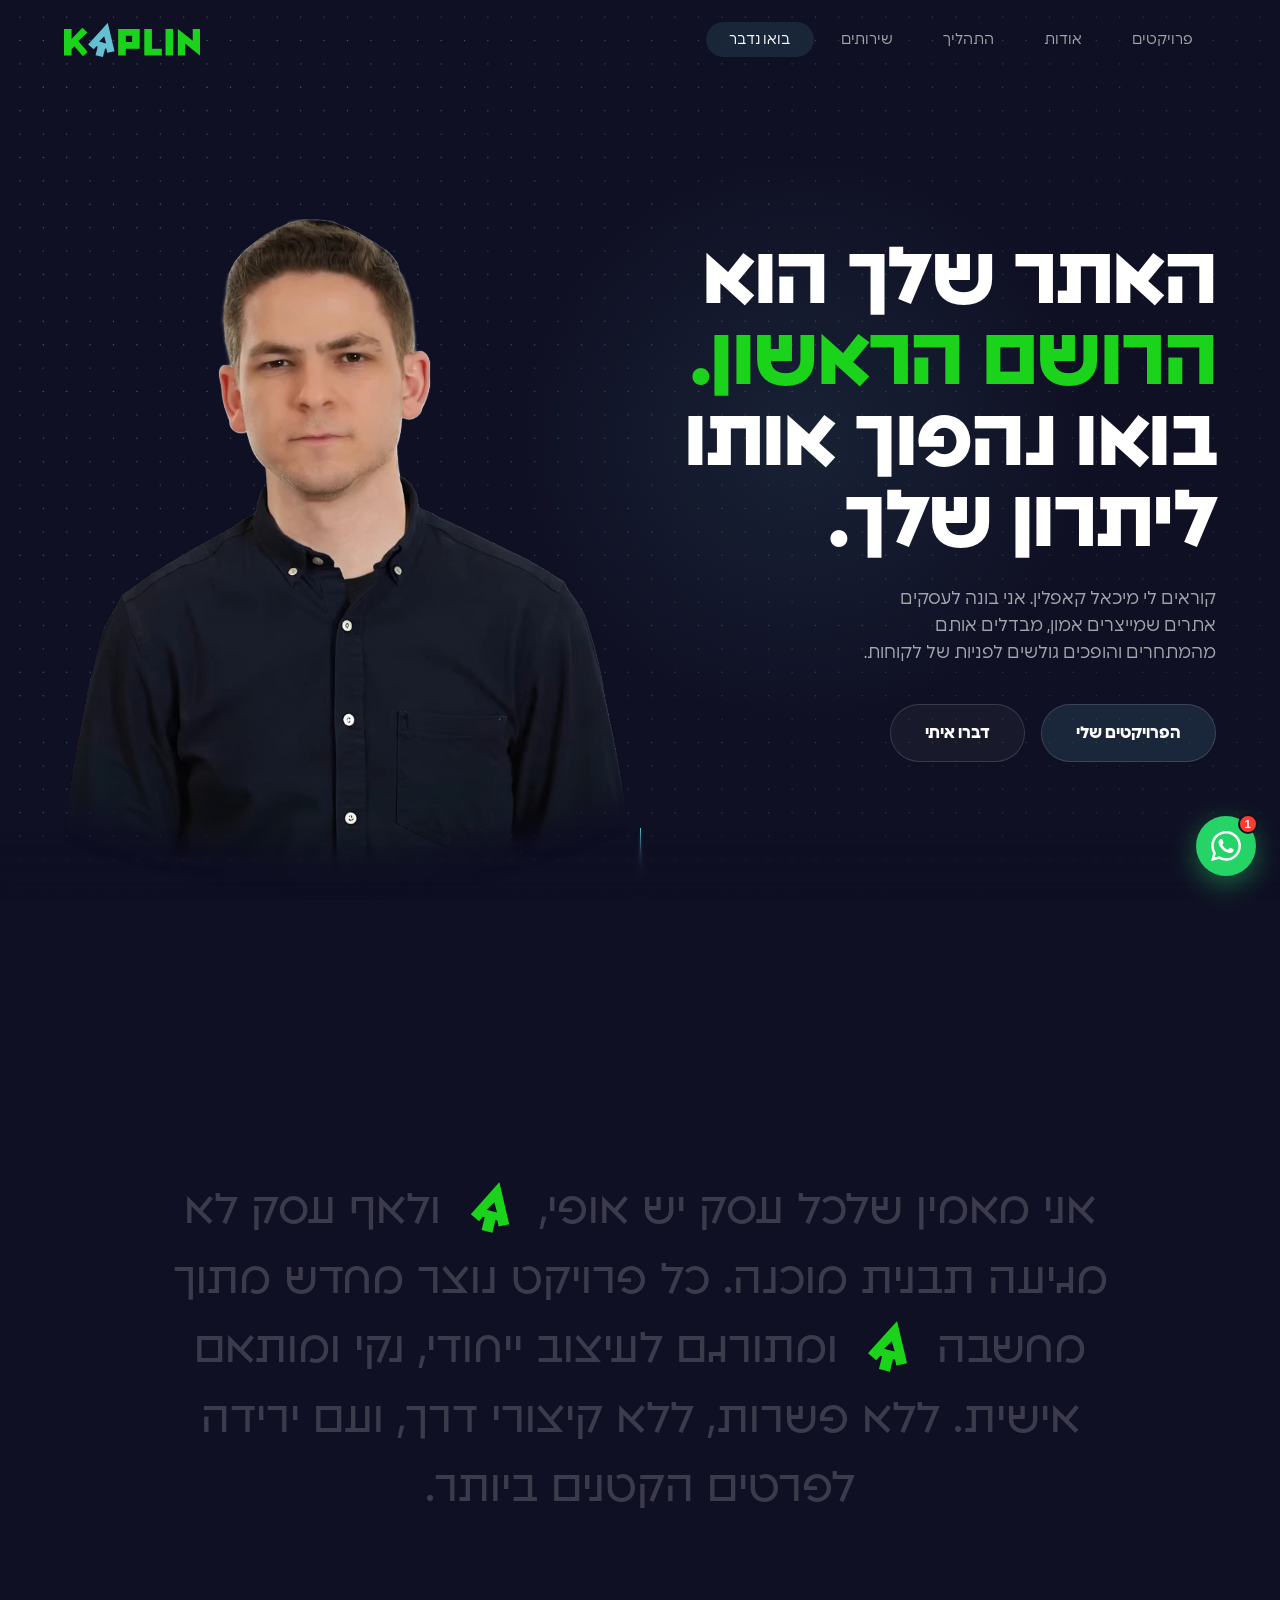
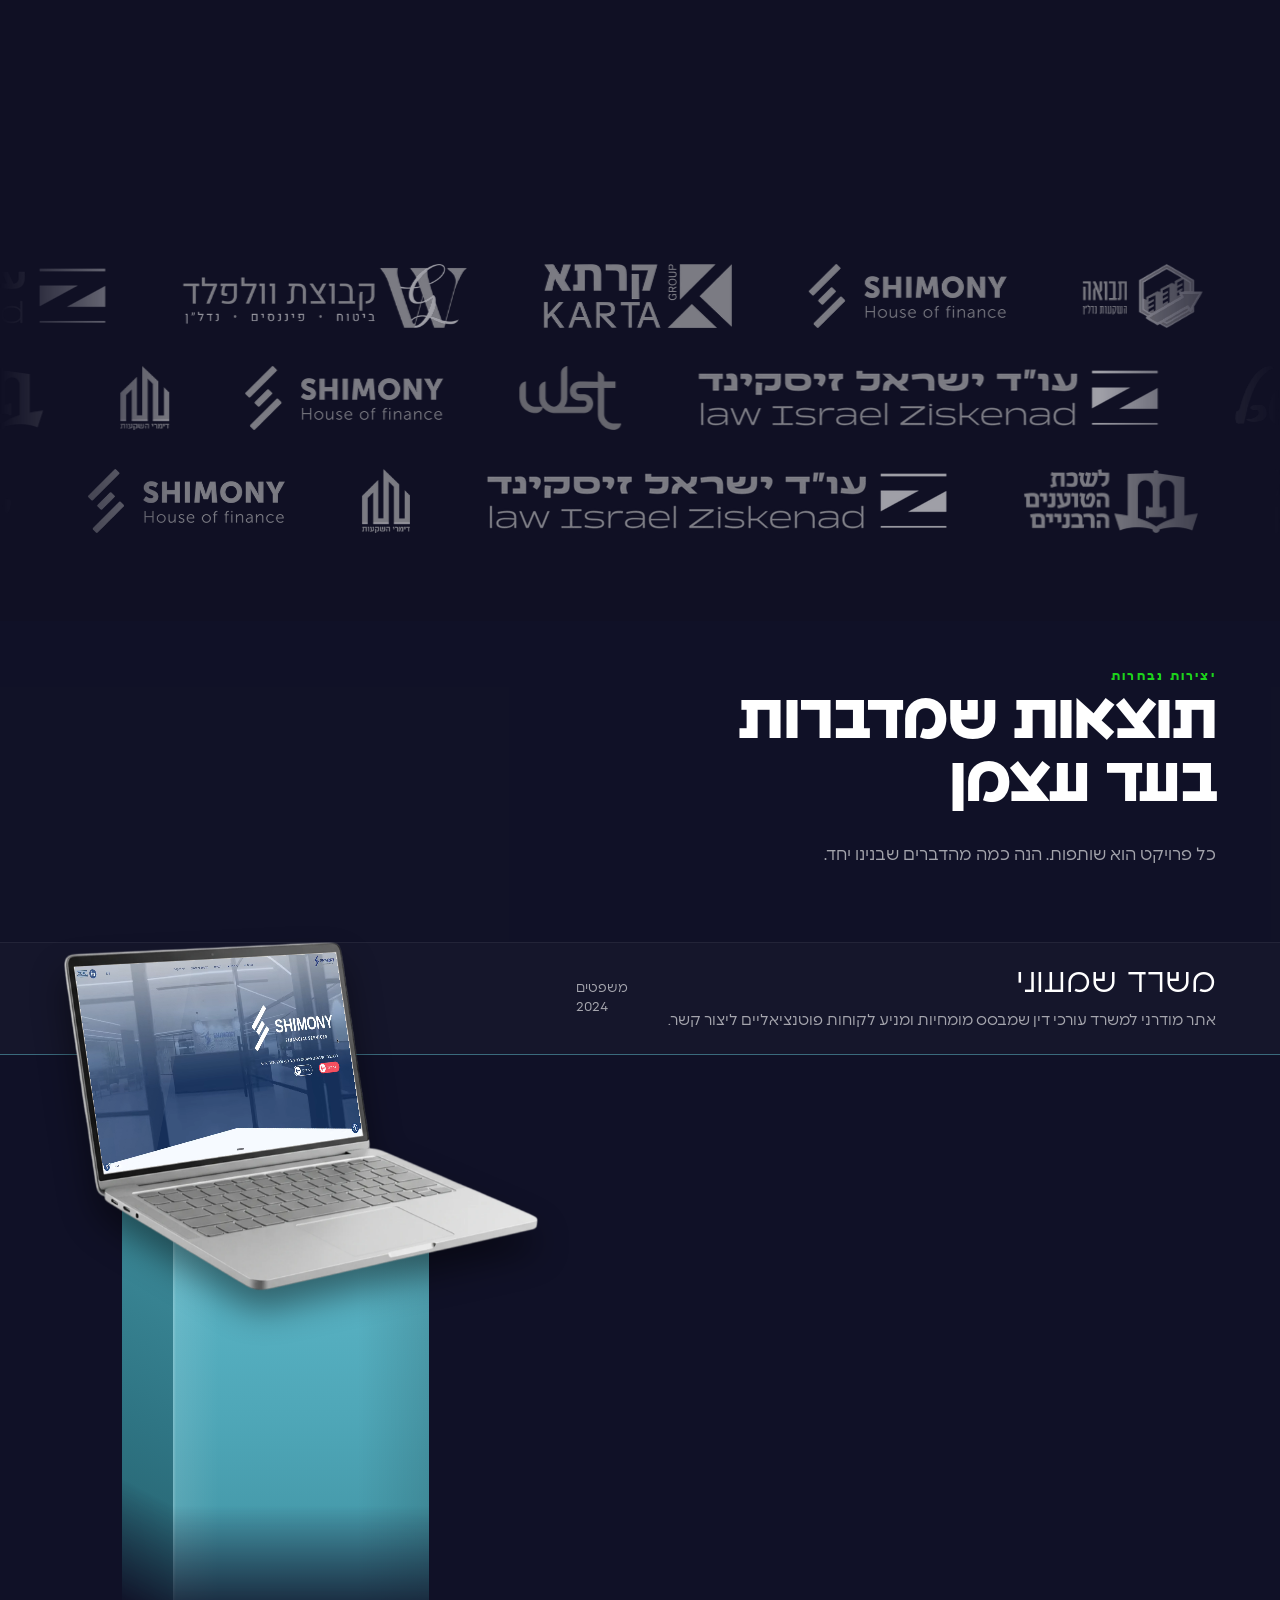
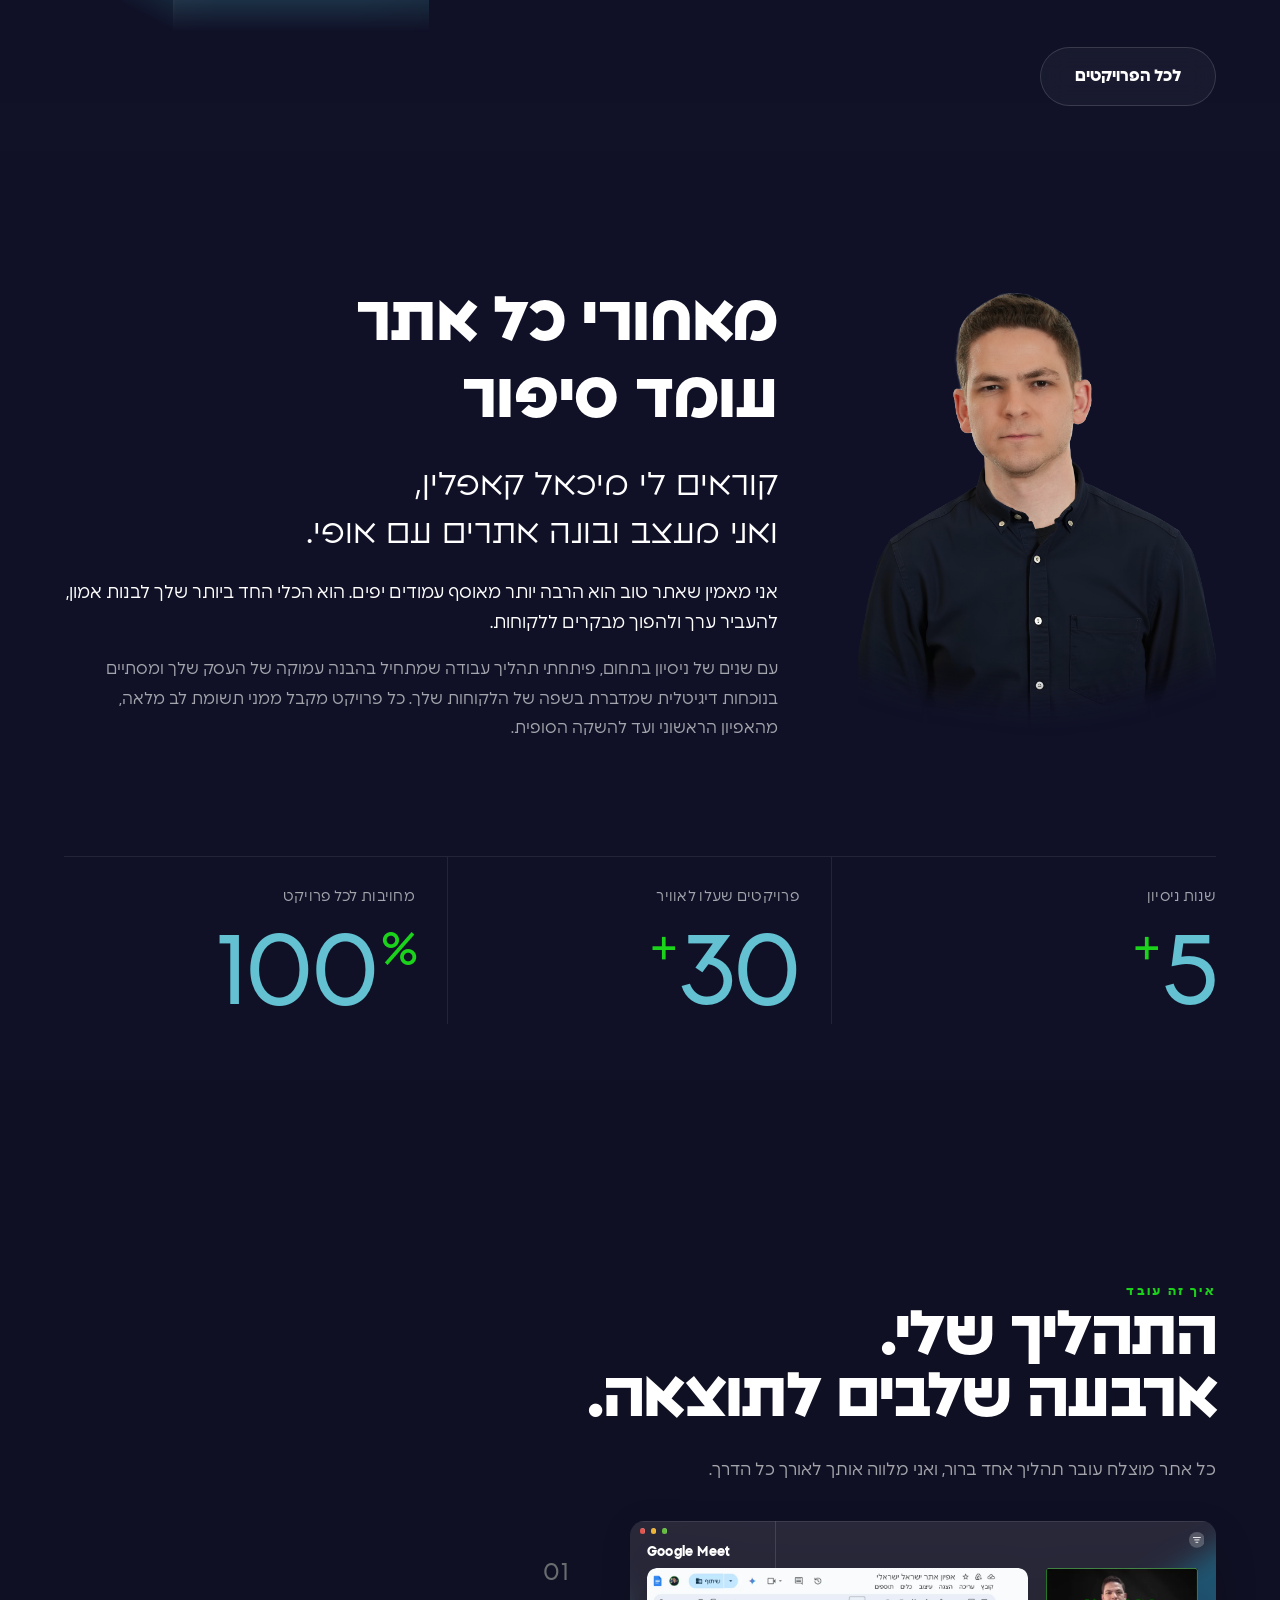
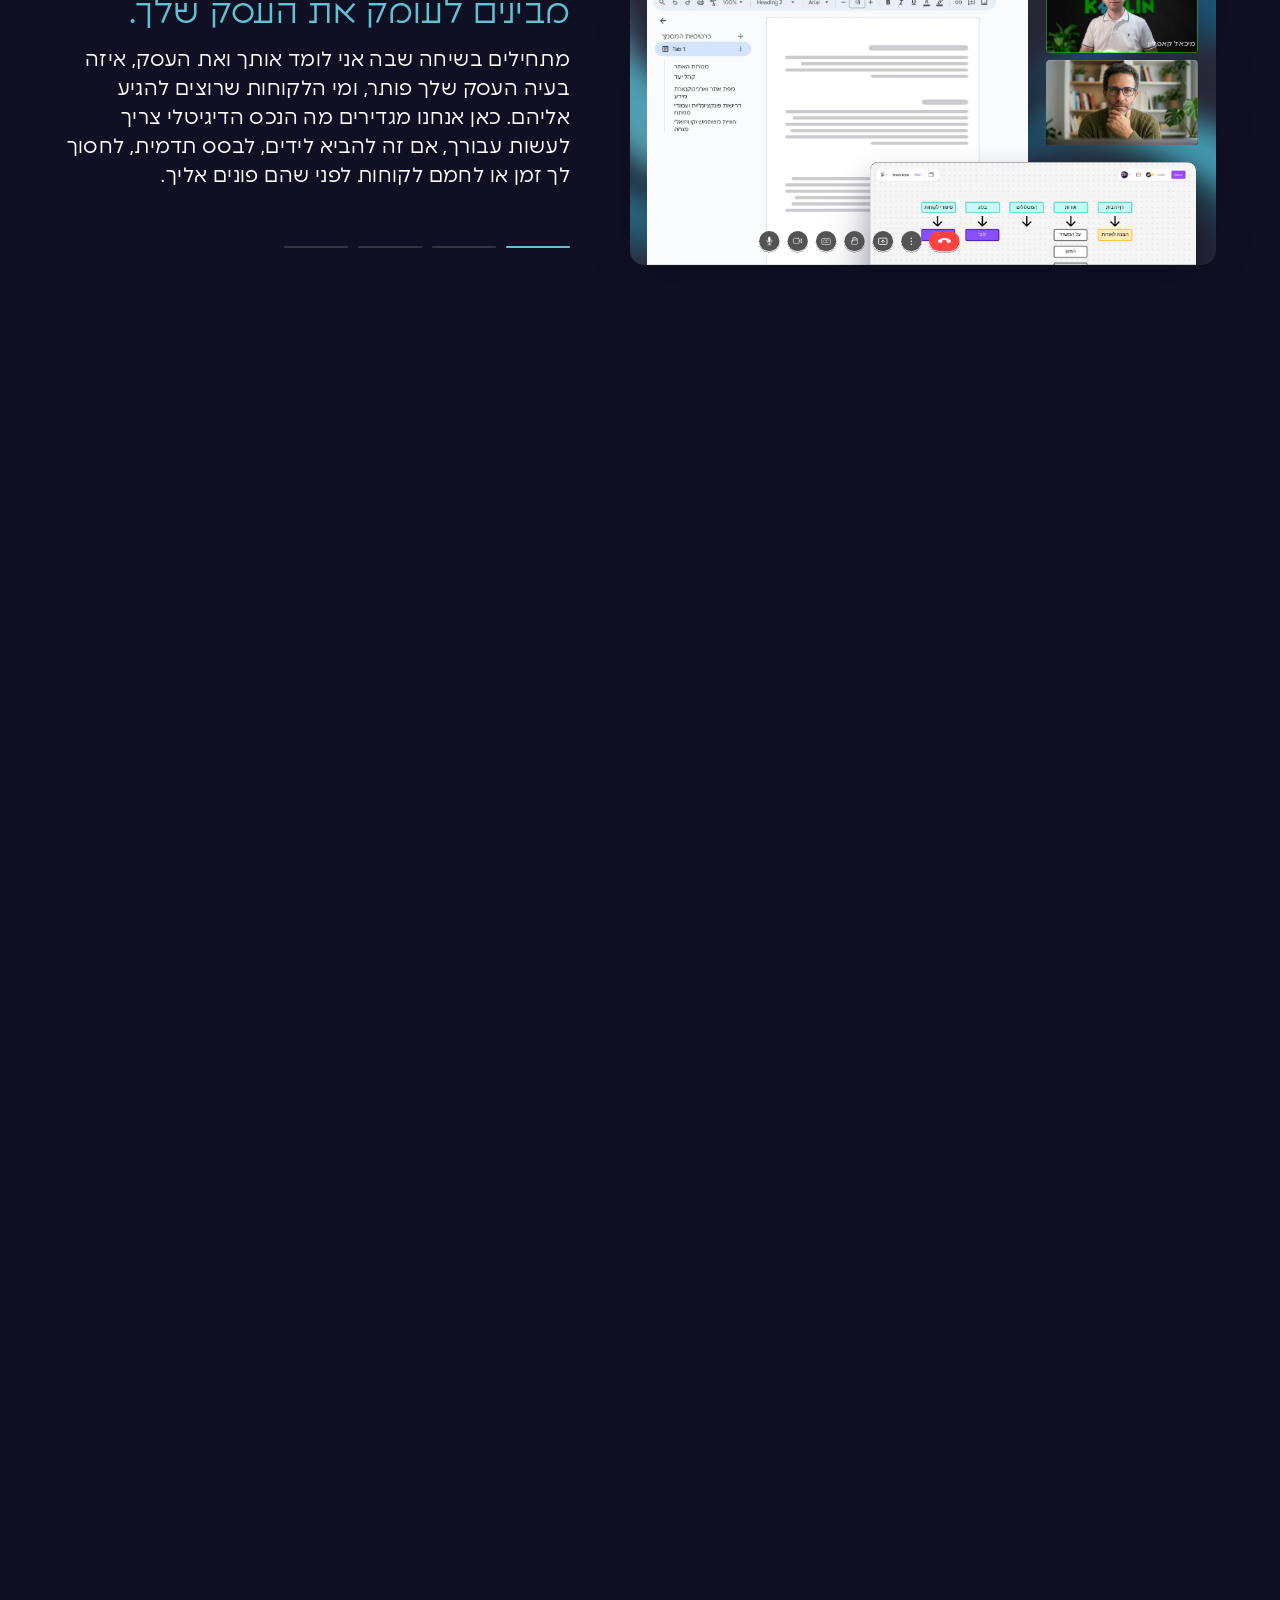
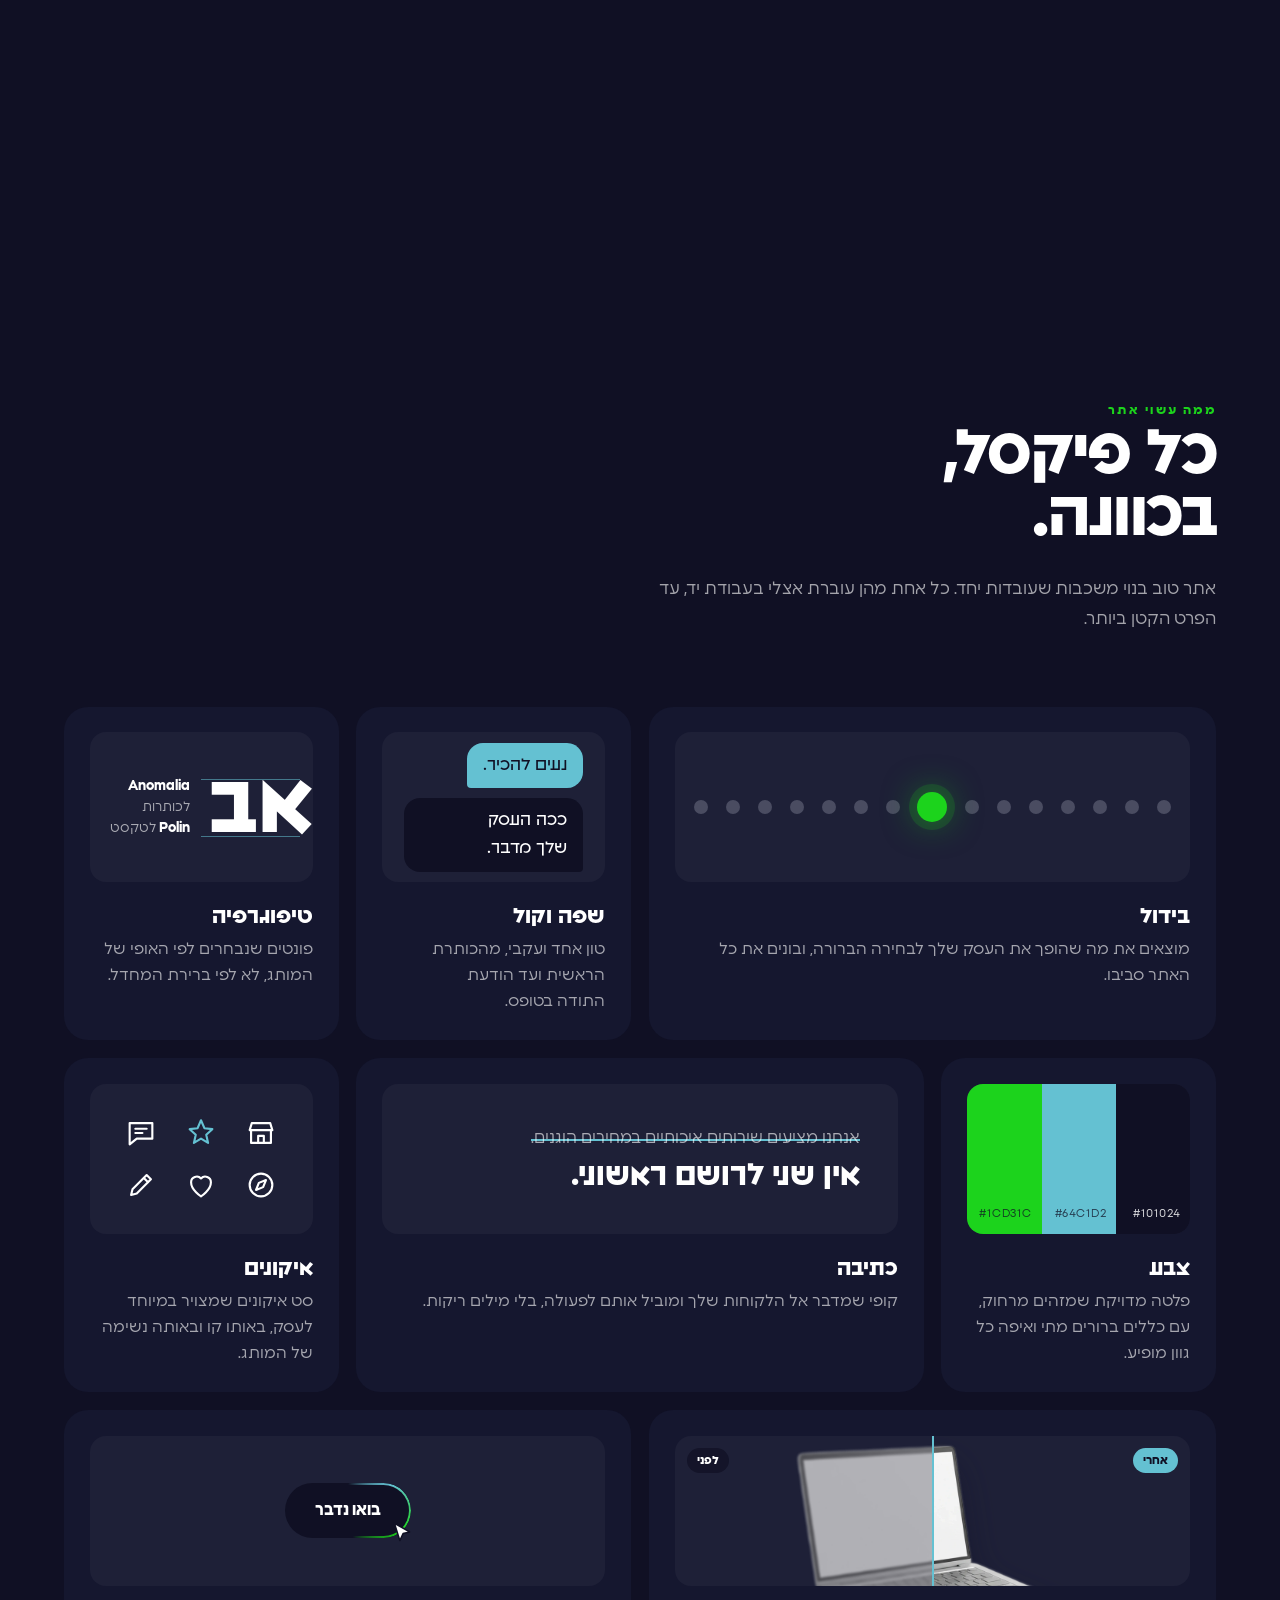
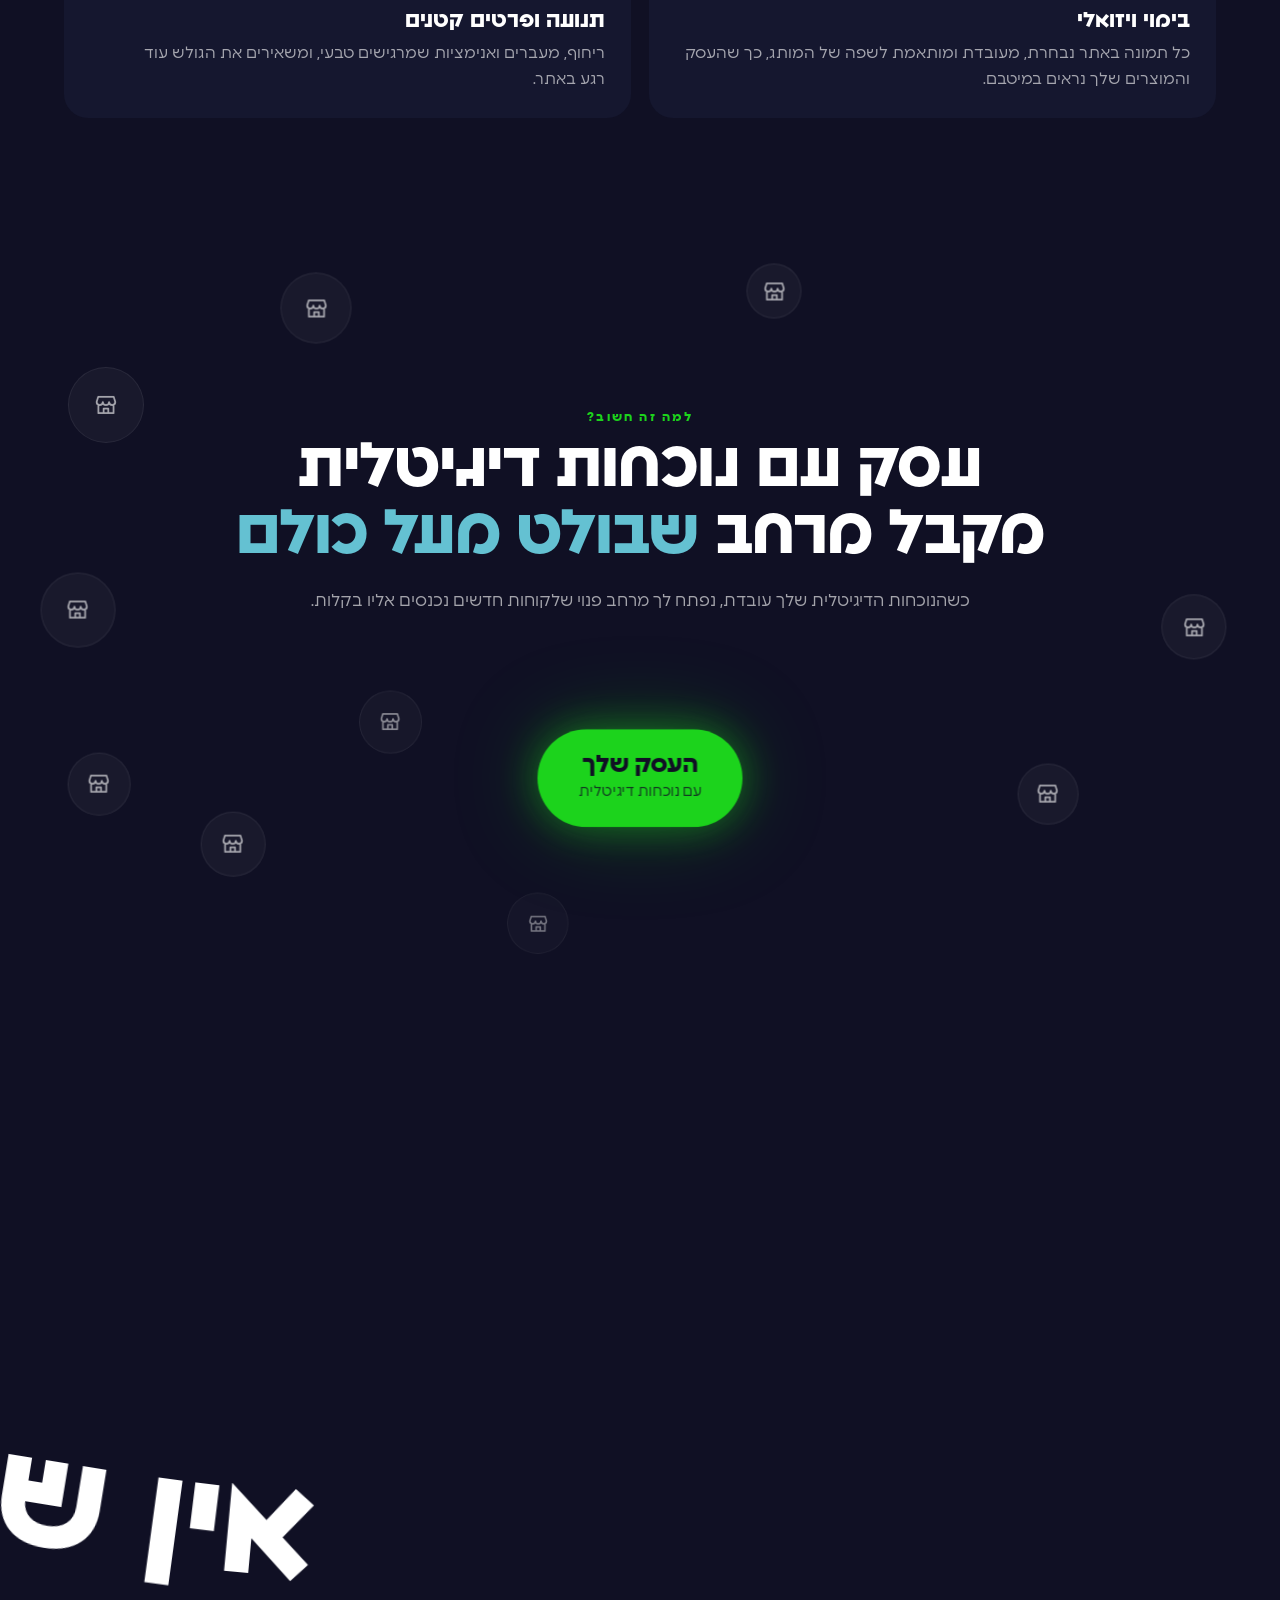
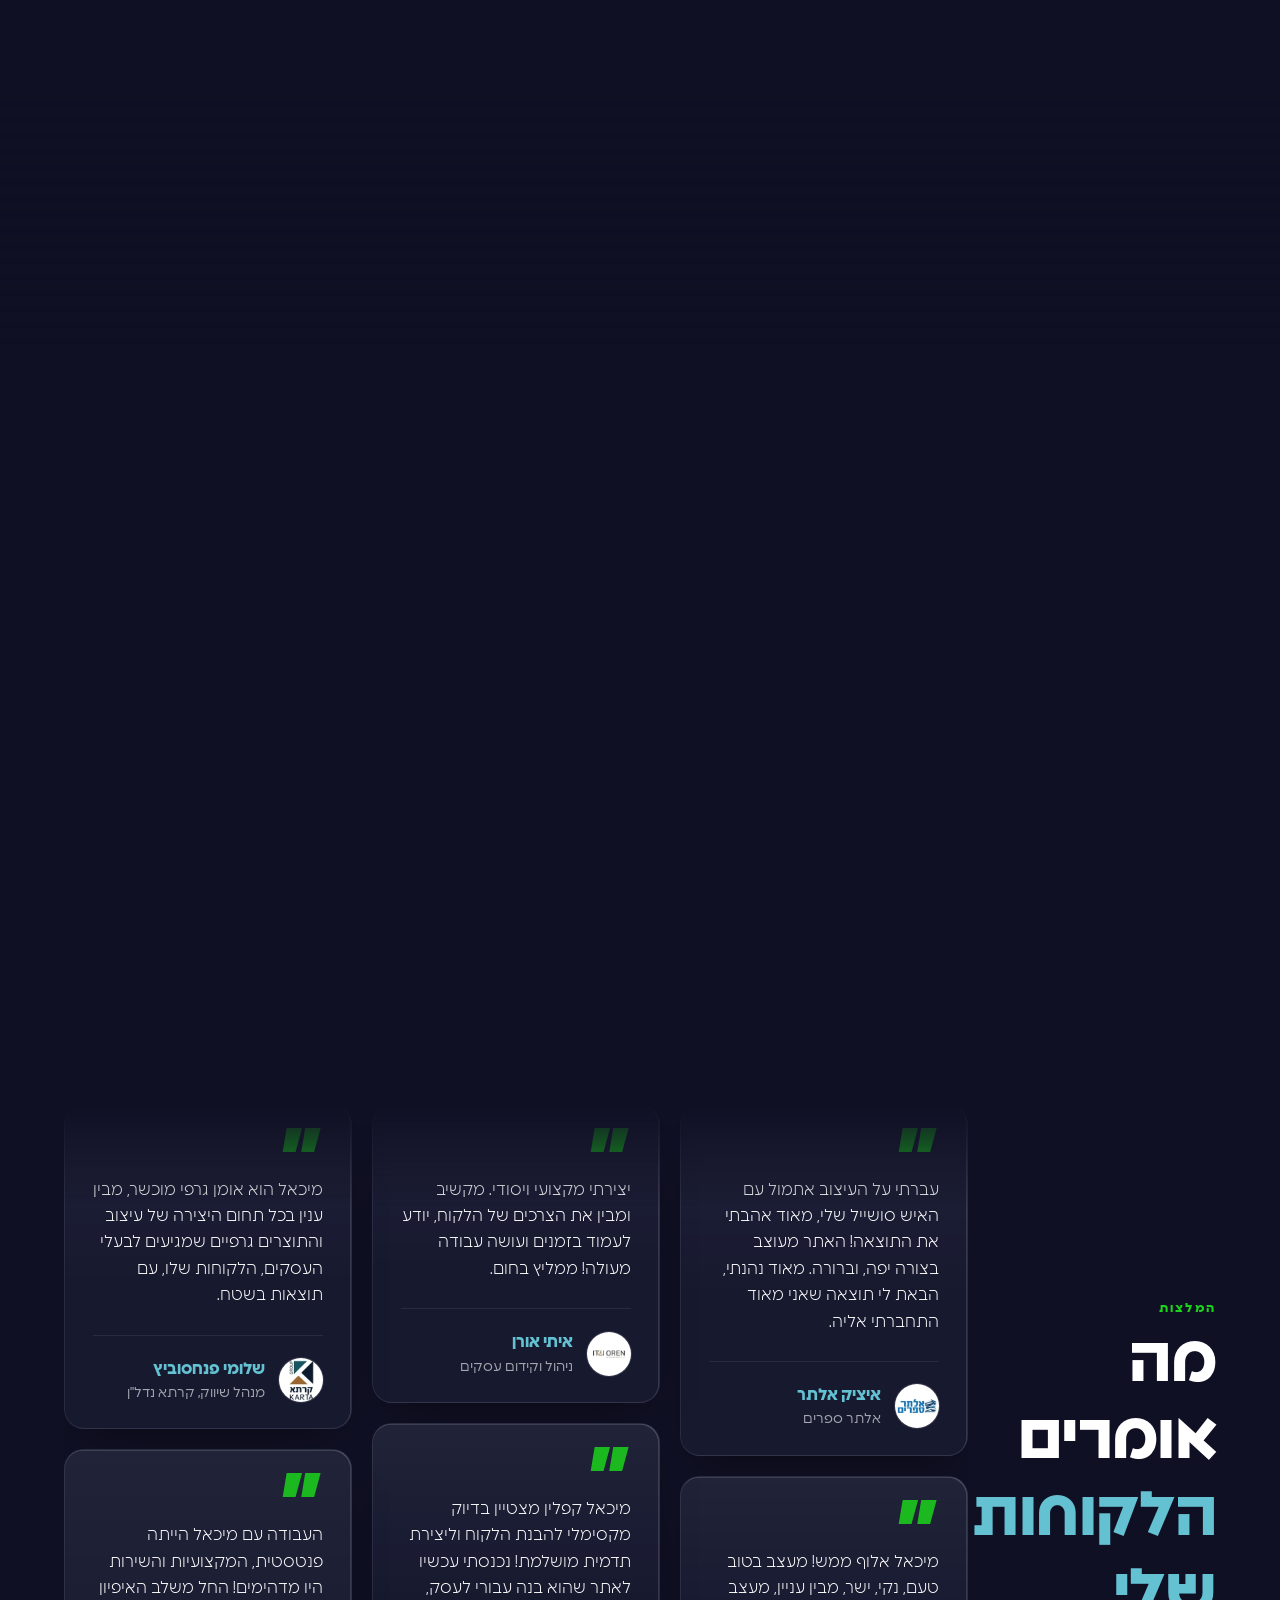
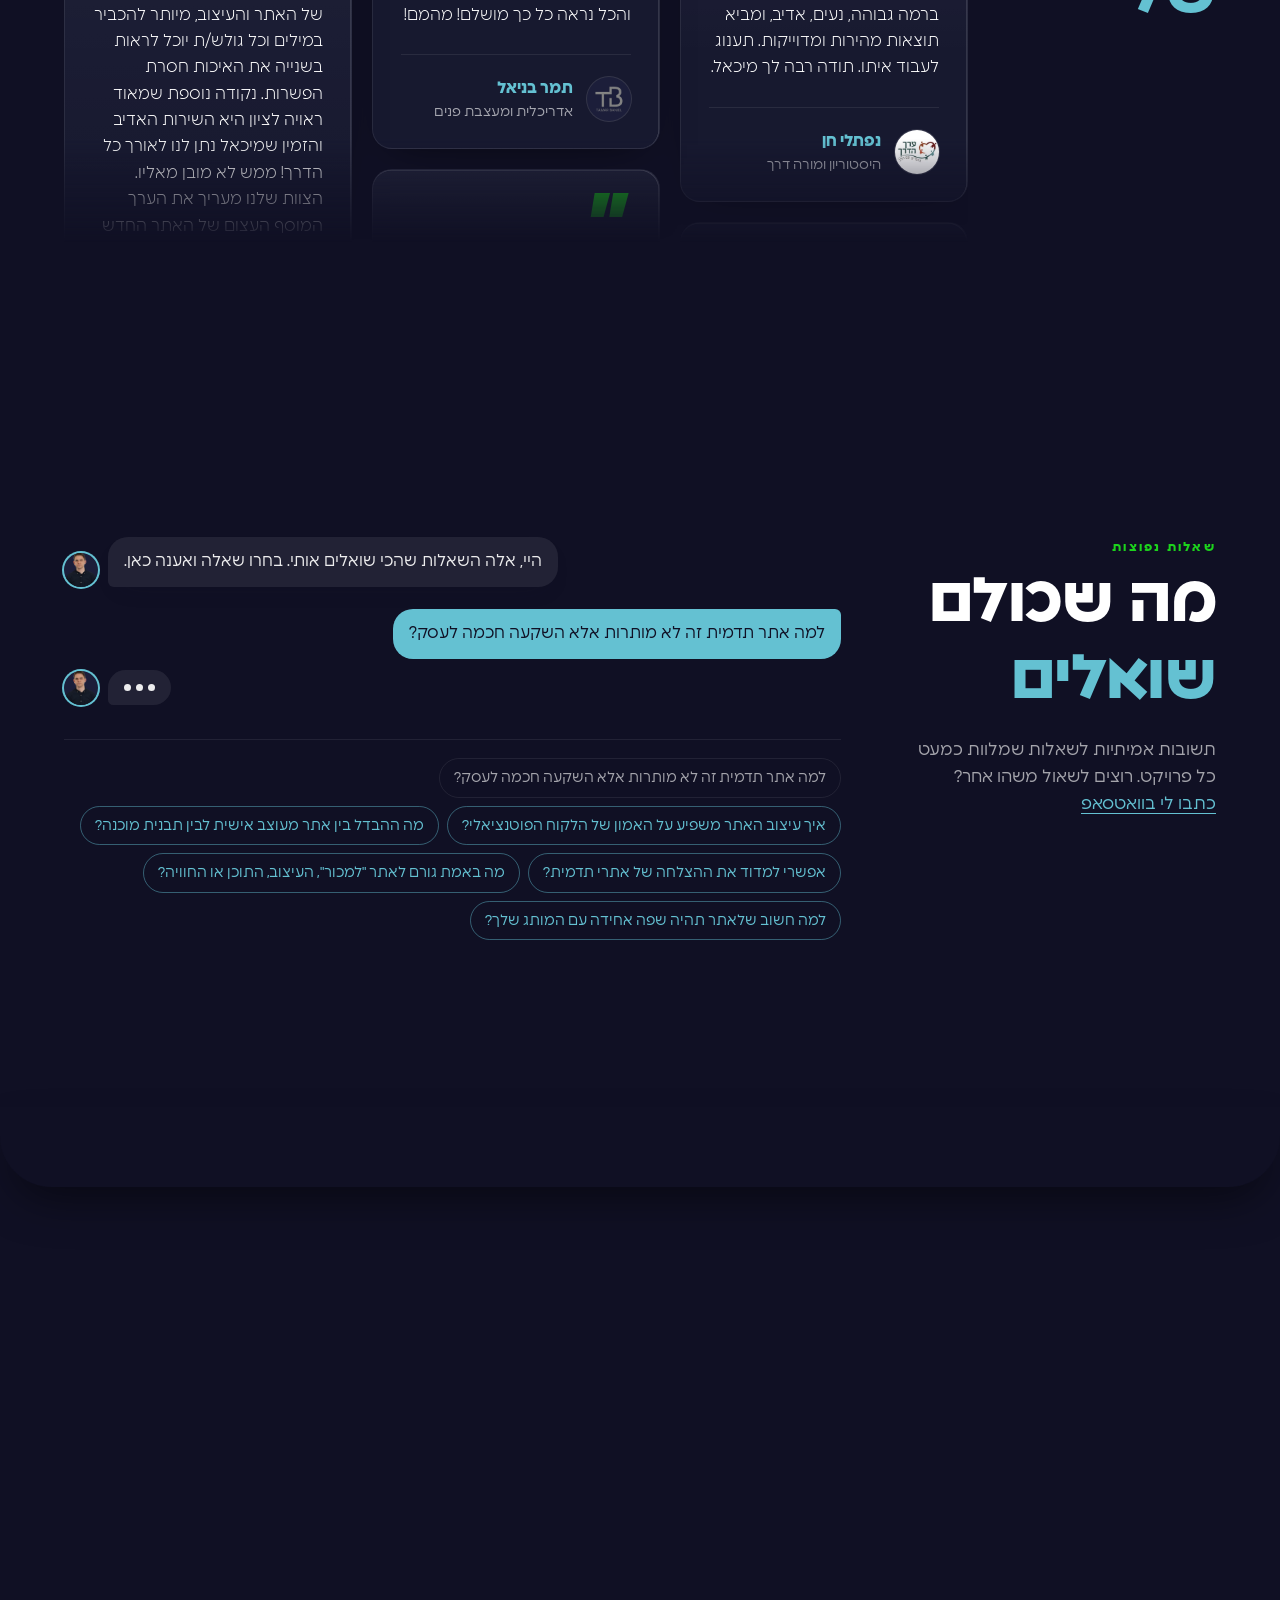
==== index.html @ 39a10c7d "Pull-quote testimonials through the page, preview only (?quotes) Co-Authored-By: Claude Opus 5.5 <no" ====
<!DOCTYPE html>
<html lang="he" dir="rtl">
<head>
  <meta charset="UTF-8" />
  <meta name="viewport" content="width=device-width, initial-scale=1, viewport-fit=cover, interactive-widget=resizes-content" />
  <meta name="theme-color" content="#101024" />
  <meta name="color-scheme" content="dark" />
  <title>מיכאל קאפלין | אפיון, עיצוב ופיתוח אתרים</title>
  <meta name="description" content="מיכאל קאפלין מתמחה באפיון, עיצוב ופיתוח אתרים. יוצר נוכחות דיגיטלית שמביאה תוצאות." />
  <link rel="icon" href="images/logo-icon.svg" type="image/svg+xml" />
  <link rel="preconnect" href="https://fonts.googleapis.com" />
  <link rel="preconnect" href="https://fonts.gstatic.com" crossorigin />
  <link href="https://fonts.googleapis.com/css2?family=Heebo:wght@300;400;500;600;700;800;900&display=swap" rel="stylesheet" />
  <link rel="preload" href="fonts/anomalia-bold-aaa.woff2" as="font" type="font/woff2" crossorigin />
  <script>if (/[?&]quotes\b/.test(location.search)) document.documentElement.classList.add("show-quotes");</script>
  <link rel="stylesheet" href="style.css?v=63" />
</head>
<body>

  <!-- NAVBAR -->
  <nav class="navbar" id="navbar">
    <div class="nav-container">
      <ul class="nav-links">
        <li><a href="#portfolio">פרויקטים</a></li>
        <li><a href="#about">אודות</a></li>
        <li><a href="#services">התהליך</a></li>
        <li><a href="#craft">שירותים</a></li>
        <li><a href="#contact" class="nav-cta">בואו נדבר</a></li>
      </ul>
      <button class="nav-toggle" id="navToggle" aria-label="תפריט">
        <span></span><span></span><span></span>
      </button>
      <a href="#hero" class="nav-logo" aria-label="מיכאל קאפלין">
        <img src="images/logo-full.svg" alt="מיכאל קאפלין" class="nav-logo-img" />
      </a>
    </div>
  </nav>

  <!-- PAGE — everything that scrolls over the footer. clip-path keeps the
       fixed dot field / page tone inside it, so when the page slides away at
       the end the footer behind it is revealed (curtain). -->
  <main class="page">
  <!-- GLOBAL DOT-FIELD BACKGROUND -->
  <div id="dot-field-bg"></div>
  <!-- page tone: the concrete grey that fades over the dot field while a
       light section owns the screen ("COLOR ZONES — PAGE THEME") -->
  <div class="page-tone" aria-hidden="true"></div>


  <!-- HERO -->
  <section class="hero" id="hero">
    <div class="hero-bg">
      <div class="hero-glow"></div>
    </div>
    <div class="container hero-content">
      <div class="hero-inner">
        <div class="hero-text">
          <h1 class="hero-title">
            האתר שלך הוא<br />
            <span class="hero-highlight">הרושם הראשון.</span><br />
            בואו נהפוך&nbsp;אותו<br />
            <span class="hero-name">ליתרון&nbsp;שלך.</span>
          </h1>
          <p class="hero-desc">
            קוראים לי מיכאל קאפלין. אני בונה לעסקים אתרים שמייצרים אמון,
            מבדלים אותם מהמתחרים והופכים גולשים לפניות של לקוחות.
          </p>
          <div class="hero-actions">
            <a href="#portfolio" class="btn btn-primary">הפרויקטים שלי</a>
            <a href="#contact" class="btn btn-ghost">דברו איתי</a>
          </div>
          <figure class="pq"><img class="pq-av" src="images/testimonials/israel-ziskind.webp" alt="" width="36" height="36" loading="lazy" /><div class="pq-body"><span class="pq-stars" aria-label="5 כוכבים">★★★★★</span><blockquote class="pq-text">״משפיע על המבקרים ויוצר רושם של עסק רציני ומוביל.״</blockquote><figcaption><b>ישראל זיסקינד</b>, עורך דין</figcaption></div></figure>
        </div>
        <div class="hero-image-wrap">
          <div class="hero-photo">
            <img
              src="images/miki-hero.png"
              alt="מיכאל קאפלין"
              class="hero-photo-img"
            />
            <video
              class="hero-live"
              data-src="images/video/hero-live-2"
              muted
              playsinline
              preload="none"
              aria-hidden="true"
            ></video>
          </div>
        </div>
      </div>
      <div class="hero-scroll"><span></span></div>
    </div>
  </section>

  <!-- STATEMENT -->
  <section class="tone-light statement">
    <div class="container">
      <p class="statement-text">
        אני מאמין שלכל עסק יש אופי,
        <img src="images/logo-icon.svg" alt="" class="statement-avatar" />
        ולאף עסק לא מגיעה תבנית מוכנה. כל פרויקט נוצר מחדש מתוך מחשבה
        <img src="images/logo-icon.svg" alt="" class="statement-avatar" />
        ומתורגם לעיצוב ייחודי, נקי ומותאם אישית. ללא פשרות, ללא קיצורי דרך,
        ועם ירידה לפרטים הקטנים ביותר.
      </p>
    </div>
  </section>

  <!-- CLIENTS — three full-bleed rows of client logos (from mkaplin.com) that
       glide sideways with the page scroll, alternating directions, each
       easing after the scroll ("CLIENTS — SCROLL-LINKED ROWS") -->
  <section class="tone-light clients" aria-label="עסקים שעבדו איתי">
    <div class="clients-marquee">
      <div class="cl-row" data-dir="1" data-speed="0.28">
        <ul class="cl-track">
          <li><img src="images/clients/wst.webp" alt="WST" width="135" height="85" loading="lazy" /></li>
          <li><img src="images/clients/alter.webp" alt="אלתר ספרים" width="182" height="63" loading="lazy" /></li>
          <li><img src="images/clients/dimri-investments.webp" alt="דימרי השקעות" width="66" height="88" loading="lazy" /></li>
          <li><img src="images/clients/chinuch-labina.webp" alt="חינוך לבינה" width="146" height="78" loading="lazy" /></li>
          <li><img src="images/clients/yoter-nadlan.webp" alt="יותר נדל&quot;ן משכל" width="191" height="60" loading="lazy" /></li>
          <li><img src="images/clients/lidor-barel.webp" alt="לידור בראל" width="230" height="44" loading="lazy" /></li>
          <li><img src="images/clients/lechatchila.webp" alt="לכתחילה" width="161" height="71" loading="lazy" /></li>
          <li><img src="images/clients/lishkat-hatoanim.webp" alt="לשכת הטוענים הרבניים" width="177" height="65" loading="lazy" /></li>
          <li><img src="images/clients/birnbaum-dimentman.webp" alt="בירנבאום דימנטמן, משרד עורכי דין" width="211" height="54" loading="lazy" /></li>
          <li><img src="images/clients/israel-ziskind.webp" alt="עו&quot;ד ישראל זיסקינד" width="230" height="28" loading="lazy" /></li>
          <li><img src="images/clients/wolfeld-group.webp" alt="קבוצת וולפלד" width="226" height="51" loading="lazy" /></li>
          <li><img src="images/clients/karta.webp" alt="קרתא" width="184" height="62" loading="lazy" /></li>
          <li><img src="images/clients/shimony.webp" alt="Shimony House of Finance" width="188" height="61" loading="lazy" /></li>
          <li><img src="images/clients/tevua.webp" alt="תבואה השקעות נדל&quot;ן" width="146" height="78" loading="lazy" /></li>
          <li><img src="images/clients/tamar-baniel.webp" alt="תמר בניאל" width="96" height="88" loading="lazy" /></li>
        </ul>
      </div>
      <div class="cl-row" aria-hidden="true" data-dir="-1" data-speed="0.4">
        <ul class="cl-track">
          <li><img src="images/clients/lishkat-hatoanim.webp" alt="לשכת הטוענים הרבניים" width="177" height="65" loading="lazy" /></li>
          <li><img src="images/clients/dimri-investments.webp" alt="דימרי השקעות" width="66" height="88" loading="lazy" /></li>
          <li><img src="images/clients/shimony.webp" alt="Shimony House of Finance" width="188" height="61" loading="lazy" /></li>
          <li><img src="images/clients/wst.webp" alt="WST" width="135" height="85" loading="lazy" /></li>
          <li><img src="images/clients/israel-ziskind.webp" alt="עו&quot;ד ישראל זיסקינד" width="230" height="28" loading="lazy" /></li>
          <li><img src="images/clients/yoter-nadlan.webp" alt="יותר נדל&quot;ן משכל" width="191" height="60" loading="lazy" /></li>
          <li><img src="images/clients/tamar-baniel.webp" alt="תמר בניאל" width="96" height="88" loading="lazy" /></li>
          <li><img src="images/clients/alter.webp" alt="אלתר ספרים" width="182" height="63" loading="lazy" /></li>
          <li><img src="images/clients/karta.webp" alt="קרתא" width="184" height="62" loading="lazy" /></li>
          <li><img src="images/clients/lechatchila.webp" alt="לכתחילה" width="161" height="71" loading="lazy" /></li>
          <li><img src="images/clients/chinuch-labina.webp" alt="חינוך לבינה" width="146" height="78" loading="lazy" /></li>
          <li><img src="images/clients/tevua.webp" alt="תבואה השקעות נדל&quot;ן" width="146" height="78" loading="lazy" /></li>
          <li><img src="images/clients/birnbaum-dimentman.webp" alt="בירנבאום דימנטמן, משרד עורכי דין" width="211" height="54" loading="lazy" /></li>
          <li><img src="images/clients/lidor-barel.webp" alt="לידור בראל" width="230" height="44" loading="lazy" /></li>
          <li><img src="images/clients/wolfeld-group.webp" alt="קבוצת וולפלד" width="226" height="51" loading="lazy" /></li>
        </ul>
      </div>
      <div class="cl-row" aria-hidden="true" data-dir="1" data-speed="0.22">
        <ul class="cl-track">
          <li><img src="images/clients/karta.webp" alt="קרתא" width="184" height="62" loading="lazy" /></li>
          <li><img src="images/clients/lidor-barel.webp" alt="לידור בראל" width="230" height="44" loading="lazy" /></li>
          <li><img src="images/clients/wst.webp" alt="WST" width="135" height="85" loading="lazy" /></li>
          <li><img src="images/clients/tevua.webp" alt="תבואה השקעות נדל&quot;ן" width="146" height="78" loading="lazy" /></li>
          <li><img src="images/clients/chinuch-labina.webp" alt="חינוך לבינה" width="146" height="78" loading="lazy" /></li>
          <li><img src="images/clients/birnbaum-dimentman.webp" alt="בירנבאום דימנטמן, משרד עורכי דין" width="211" height="54" loading="lazy" /></li>
          <li><img src="images/clients/tamar-baniel.webp" alt="תמר בניאל" width="96" height="88" loading="lazy" /></li>
          <li><img src="images/clients/lechatchila.webp" alt="לכתחילה" width="161" height="71" loading="lazy" /></li>
          <li><img src="images/clients/alter.webp" alt="אלתר ספרים" width="182" height="63" loading="lazy" /></li>
          <li><img src="images/clients/wolfeld-group.webp" alt="קבוצת וולפלד" width="226" height="51" loading="lazy" /></li>
          <li><img src="images/clients/yoter-nadlan.webp" alt="יותר נדל&quot;ן משכל" width="191" height="60" loading="lazy" /></li>
          <li><img src="images/clients/shimony.webp" alt="Shimony House of Finance" width="188" height="61" loading="lazy" /></li>
          <li><img src="images/clients/dimri-investments.webp" alt="דימרי השקעות" width="66" height="88" loading="lazy" /></li>
          <li><img src="images/clients/israel-ziskind.webp" alt="עו&quot;ד ישראל זיסקינד" width="230" height="28" loading="lazy" /></li>
          <li><img src="images/clients/lishkat-hatoanim.webp" alt="לשכת הטוענים הרבניים" width="177" height="65" loading="lazy" /></li>
        </ul>
      </div>
    </div>
  </section>

  <!-- PORTFOLIO -->
  <section class="portfolio section" id="portfolio">
    <div class="container">
      <div class="section-header section-header--edit">
        <p class="section-label">יצירות נבחרות</p>
        <h2 class="section-title">תוצאות שמדברות<br />בעד עצמן</h2>
        <p class="section-sub">
          כל פרויקט הוא שותפות. הנה כמה מהדברים שבנינו יחד.
        </p>
        <figure class="pq"><img class="pq-av" src="images/testimonials/tamar-baniel.webp" alt="" width="36" height="36" loading="lazy" /><div class="pq-body"><span class="pq-stars" aria-label="5 כוכבים">★★★★★</span><blockquote class="pq-text">״נכנסתי לאתר שהוא בנה עבורי לעסק, והכל נראה כל כך מושלם!״</blockquote><figcaption><b>תמר בניאל</b>, אדריכלית ומעצבת פנים</figcaption></div></figure>
      </div>
      <!-- Hover-reveal project list: full-bleed rows; on hover a preview floats
           on the left, following the cursor vertically and swapping to the
           hovered project (mobile: inline thumbs). .work-shot is a placeholder
           until the screen recordings arrive. -->
      <div class="work">
        <ol class="work-list">
          <li class="work-row is-active" data-work="0">
            <a class="work-link" href="https://mkaplin.com/project_review/shimony/" target="_blank" rel="noopener">
              <span class="work-main">
                <span class="work-name" data-text="משרד שמעוני">משרד שמעוני</span>
                <span class="work-desc">אתר מודרני למשרד עורכי דין שמבסס מומחיות ומניע לקוחות פוטנציאליים ליצור קשר.</span>
              </span>
              <span class="work-meta">משפטים<br />2024</span>
            </a>
            <div class="work-thumb" aria-hidden="true"><img class="work-poster" src="images/portfolio/shimony-poster.webp" alt="" loading="lazy" decoding="async" width="1280" height="690" /></div>
          </li>
          <li class="work-row" data-work="1">
            <a class="work-link" href="https://mkaplin.com/project_review/tamar-baniel/" target="_blank" rel="noopener">
              <span class="work-main">
                <span class="work-name" data-text="תמר בניאל">תמר בניאל</span>
                <span class="work-desc">אתר תדמית למעצבת פנים ואדריכלית: עיצוב גריד מדויק לכל אורך האתר, הצגת פרויקטים ואזור בלוג מרשים.</span>
              </span>
              <span class="work-meta">עיצוב פנים ואדריכלות</span>
            </a>
            <div class="work-thumb" aria-hidden="true"><img class="work-poster" src="images/portfolio/tamar-baniel-poster.webp" alt="" loading="lazy" decoding="async" width="1280" height="690" /></div>
          </li>
          <li class="work-row" data-work="2">
            <a class="work-link" href="https://mkaplin.com/project_review/%d7%a2%d7%95%d7%93-%d7%99%d7%a9%d7%a8%d7%90%d7%9c-%d7%96%d7%99%d7%a1%d7%a7%d7%99%d7%a0%d7%93/" target="_blank" rel="noopener">
              <span class="work-main">
                <span class="work-name" data-text="עו&quot;ד ישראל זיסקינד">עו"ד ישראל זיסקינד</span>
                <span class="work-desc">אתר תדמית יוקרתי למשרד עורך דין: חוויה נקייה ומכובדת שמאחדת תחומי עיסוק שונים ומבססת אמון מהרגע הראשון.</span>
              </span>
              <span class="work-meta">משרד עורך דין</span>
            </a>
            <div class="work-thumb" aria-hidden="true"><img class="work-poster" src="images/portfolio/ziskind-poster.webp" alt="" loading="lazy" decoding="async" width="1280" height="690" /></div>
          </li>
          <li class="work-row" data-work="3">
            <a class="work-link" href="https://mkaplin.com/project_review/lishkatoanim/" target="_blank" rel="noopener">
              <span class="work-main">
                <span class="work-name" data-text="לשכת הטוענים הרבניים">לשכת הטוענים הרבניים</span>
                <span class="work-desc">מיתוג מחדש ובניית נוכחות דיגיטלית חדשה לארגון מקצועי מוביל: אתר שמשדר סמכות, נגישות ואמינות.</span>
              </span>
              <span class="work-meta">מוסדות מקצועיים<br />2024</span>
            </a>
            <div class="work-thumb" aria-hidden="true"><img class="work-poster" src="images/portfolio/lishkatoanim-poster.webp" alt="" loading="lazy" decoding="async" width="1280" height="690" /></div>
          </li>
          <li class="work-row" data-work="4">
            <a class="work-link" href="https://mkaplin.com/project_review/%d7%90%d7%9c%d7%99%d7%9e%d7%a0%d7%98/" target="_blank" rel="noopener">
              <span class="work-main">
                <span class="work-name" data-text="סילימנט">סילימנט</span>
                <span class="work-desc">אתר תדמית לחברת גבס ודקורציה, עם מערכת הדמיה שבה הלקוח מרכיב את התקרה שלו שלב אחר שלב ורואה את התוצאה בלייב.</span>
              </span>
              <span class="work-meta">גבס ודקורציה</span>
            </a>
            <div class="work-thumb" aria-hidden="true"><img class="work-poster" src="images/portfolio/element-poster.webp" alt="" loading="lazy" decoding="async" width="1280" height="690" /></div>
          </li>
        </ol>
        <!-- fixed stand on the left: a tall narrow podium in tones of one
             color with a laptop on it; the laptop stays put and its screen
             shows the hovered project ("PORTFOLIO — LAPTOP STAND") -->
        <div class="work-stand" aria-hidden="true">
          <div class="stand-sticky">
            <div class="laptop">
              <div class="laptop-art">
                <img class="laptop-img" src="images/webp/laptop.webp" alt="" width="1400" height="1031" decoding="async" />
                <div class="laptop-screen">
                  <div class="laptop-view">
              <div class="work-preview-item is-active" data-work="0"><img class="work-poster" src="images/portfolio/shimony-poster.webp" alt="" loading="lazy" decoding="async" width="1280" height="690" /><video muted loop playsinline preload="none" data-src="images/portfolio/shimony"></video></div>
              <div class="work-preview-item" data-work="1"><img class="work-poster" src="images/portfolio/tamar-baniel-poster.webp" alt="" loading="lazy" decoding="async" width="1280" height="690" /><video muted loop playsinline preload="none" data-src="images/portfolio/tamar-baniel"></video></div>
              <div class="work-preview-item" data-work="2"><img class="work-poster" src="images/portfolio/ziskind-poster.webp" alt="" loading="lazy" decoding="async" width="1280" height="690" /><video muted loop playsinline preload="none" data-src="images/portfolio/ziskind"></video></div>
              <div class="work-preview-item" data-work="3"><img class="work-poster" src="images/portfolio/lishkatoanim-poster.webp" alt="" loading="lazy" decoding="async" width="1280" height="690" /><video muted loop playsinline preload="none" data-src="images/portfolio/lishkatoanim"></video></div>
              <div class="work-preview-item" data-work="4"><img class="work-poster" src="images/portfolio/element-poster.webp" alt="" loading="lazy" decoding="async" width="1280" height="690" /><video muted loop playsinline preload="none" data-src="images/portfolio/element"></video></div>
                  </div>
                </div>
              </div>
            </div>
            <div class="podium"><span class="podium-side"></span><span class="podium-front"></span></div>
          </div>
        </div>
      </div>
      <!-- future inner page listing every project -->
      <div class="work-more">
        <a href="projects.html" class="btn btn-ghost">לכל הפרויקטים</a>
      </div>
    </div>
  </section>

  <!-- ABOUT -->
  <section class="tone-light about section" id="about">
    <div class="container">
      <div class="about-grid">
        <div class="about-image-col">
          <div class="about-image-frame">
            <img
              src="images/miki-hero.png"
              alt="מיכאל קאפלין"
              class="about-photo"
              width="400"
              height="500"
            />
          </div>
        </div>
        <div class="about-text-col">
          <p class="section-label">מי אני</p>
          <h2 class="section-title">מאחורי כל אתר<br />עומד סיפור</h2>
          <p class="about-intro">
            קוראים לי מיכאל קאפלין,<br />
            ואני מעצב ובונה אתרים עם אופי.
          </p>
          <p class="about-lead">
            אני מאמין שאתר טוב הוא הרבה יותר מאוסף עמודים יפים. הוא הכלי החד ביותר שלך לבנות אמון, להעביר ערך ולהפוך מבקרים ללקוחות.
          </p>
          <p class="about-body">
            עם שנים של ניסיון בתחום, פיתחתי תהליך עבודה שמתחיל בהבנה עמוקה של העסק שלך ומסתיים בנוכחות דיגיטלית שמדברת בשפה של הלקוחות שלך.
            כל פרויקט מקבל ממני תשומת לב מלאה, מהאפיון הראשוני ועד להשקה הסופית.
          </p>
        </div>
      </div>
      <!-- numbers as a design element; script.js counts them up once in view
           (the final values are in the markup for no-JS / reduced motion) -->
      <dl class="about-stats">
        <div class="stat">
          <dt class="stat-label">שנות ניסיון</dt>
          <dd class="stat-num" dir="ltr"><span class="stat-sign">+</span><span class="stat-val" data-count="5">5</span></dd>
        </div>
        <div class="stat">
          <dt class="stat-label">פרויקטים שעלו לאוויר</dt>
          <dd class="stat-num" dir="ltr"><span class="stat-sign">+</span><span class="stat-val" data-count="30">30</span></dd>
        </div>
        <div class="stat">
          <dt class="stat-label">מחויבות לכל פרויקט</dt>
          <dd class="stat-num" dir="ltr"><span class="stat-val" data-count="100">100</span><span class="stat-sign">%</span></dd>
        </div>
      </dl>
    </div>
  </section>

  <!-- PULL QUOTE (preview: ?quotes) -->
  <aside class="pq-feature" aria-label="המלצה">
    <div class="container">
      <p class="pq-feature-head">״אתר שלא רק נראה נהדר, אלא גם עובד.״</p>
      <p class="pq-feature-text">רוצה להמליץ על מיכאל שעיצב לי אתר נדל"ן ברמה גבוהה במיוחד. האתר לא רק נראה נהדר, אלא גם עובד בצורה חלקה ומותאם בדיוק לצרכים שלי. מיכאל הפגין מקצועיות, יצירתיות ויחס אישי לאורך כל הדרך.</p>
      <p class="pq-feature-by"><span class="pq-stars">★★★★★</span> <b>מיכאל זכאי</b>, אתר נדל"ן</p>
    </div>
  </aside>

  <!-- PROCESS -->
  <section class="process section" id="services">
    <div class="container">
      <div class="section-header section-header--edit">
        <p class="section-label">איך זה עובד</p>
        <h2 class="section-title">התהליך שלי.<br />ארבעה שלבים לתוצאה.</h2>
        <p class="section-sub">
          כל אתר מוצלח עובר תהליך אחד ברור, ואני מלווה אותך לאורך כל הדרך.
        </p>
        <figure class="pq"><img class="pq-av" src="images/testimonials/itai-oren.webp" alt="" width="36" height="36" loading="lazy" /><div class="pq-body"><span class="pq-stars" aria-label="5 כוכבים">★★★★★</span><blockquote class="pq-text">״מקשיב ומבין את הצרכים של הלקוח, יודע לעמוד בזמנים ועושה עבודה מעולה.״</blockquote><figcaption><b>איתי אורן</b>, ניהול וקידום עסקים</figcaption></div></figure>
      </div>

      <div class="process-rows">

        <div class="process-row" dir="ltr">
          <div class="process-text" dir="rtl">
            <span class="process-num">01</span>
            <h3 class="process-title">מבינים לעומק את העסק שלך.</h3>
            <p class="process-body">
              מתחילים בשיחה שבה אני לומד אותך ואת העסק, איזה בעיה העסק שלך פותר, ומי הלקוחות
              שרוצים להגיע אליהם. כאן אנחנו מגדירים מה הנכס הדיגיטלי צריך לעשות עבורך, אם זה
              להביא לידים, לבסס תדמית, לחסוך לך זמן או לחמם לקוחות לפני שהם פונים אליך.
            </p>
          </div>
          <!-- 01 — Figma "Google Meet" window (Figma node 1266:30492).
               Same 560×328.58 glass shell as 02; the app panels are Figma
               exports placed at their design-px coordinates. -->
          <div class="pwin-frame">
            <div class="pwin pwin--meet" dir="ltr">
              <img class="pwin-waves" src="images/webp/waves.webp" alt="" />
              <div class="pwin-main"></div>
              <div class="pwin-side"></div>
              <p class="pwin-title">Google Meet</p>
              <span class="pwin-lights"><i></i><i></i><i></i></span>
              <span class="pwin-menu" aria-hidden="true">
                <svg viewBox="0 0 16 16"><circle cx="8" cy="8" r="8" fill="rgba(255,255,255,0.22)"/><path d="M4.5 5.6h7M5.8 8h4.4M7 10.4h2" stroke="#fff" stroke-width="0.9" stroke-linecap="round"/></svg>
              </span>
              <div class="pw-layers" aria-hidden="true">
                <img class="pw-meet-tile pw-meet-tile--1" src="images/process/p01-tile1.webp" alt="" />
                <div class="pw-meet-doc">
                  <img src="images/process/p01-doc.webp" alt="" />
                  <!-- the brief "writes itself": Figma loop 1266:30788/30797/30808 -->
                  <div class="pw-meet-lines">
                    <img class="pw-meet-line pw-meet-line--1" src="images/process/p01-line1.svg" alt="" />
                    <img class="pw-meet-line pw-meet-line--2" src="images/process/p01-line2.svg" alt="" />
                    <img class="pw-meet-line pw-meet-line--3" src="images/process/p01-line3.svg" alt="" />
                  </div>
                </div>
                <p class="pw-meet-name pw-meet-name--1" dir="rtl">מיכאל קאפלין</p>
                <p class="pw-meet-name pw-meet-name--2" dir="rtl">ישראל ישראלי</p>
                <img class="pw-meet-figjam" src="images/process/p01-figjam.webp" alt="" />
                <img class="pw-meet-callbar" src="images/process/p01-callbar.svg" alt="" />
                <img class="pw-meet-tile pw-meet-tile--2" src="images/process/p01-tile2.webp" alt="" />
              </div>
            </div>
          </div>
        </div>

        <div class="process-row" dir="ltr">
          <div class="process-text" dir="rtl">
            <span class="process-num">02</span>
            <h3 class="process-title">מתרגמים את האסטרטגיה לחזותית.</h3>
            <p class="process-body">
              נהפוך את האפיון שלך לחזותי. ניצור את הויזואל והתחושה שישדרו בדיוק אותך. כל החלטה
              עיצובית נעשית מתוך מחשבה על המסר שאתה רוצה להעביר ועל מה שגורם ללקוח להישאר
              ולפנות אליך. אתה רואה ומאשר לפני שממשיכים.
            </p>
          </div>
          <!-- 02 — live recreation of the Figma "figma" window (Figma node 1266:31099).
               Coordinates are the design's own px inside a 560×328.58 window;
               script.js zooms .pwin to the column width. -->
          <div class="pwin-frame">
            <div class="pwin pwin--figma" dir="ltr">
              <img class="pwin-waves" src="images/webp/waves.webp" alt="" />
              <div class="pwin-main"></div>
              <div class="pwin-side"></div>
              <p class="pwin-title">figma</p>
              <span class="pwin-lights"><i></i><i></i><i></i></span>
              <span class="pwin-menu" aria-hidden="true">
                <svg viewBox="0 0 16 16"><circle cx="8" cy="8" r="8" fill="rgba(255,255,255,0.22)"/><path d="M4.5 5.6h7M5.8 8h4.4M7 10.4h2" stroke="#fff" stroke-width="0.9" stroke-linecap="round"/></svg>
              </span>

              <div class="fg" aria-hidden="true">
                <!-- top-left: main menu -->
                <div class="fg-logo">
                  <svg viewBox="0 0 38 57" class="fg-logo-mark"><path fill="#333" d="M19 28.5a9.5 9.5 0 1 1 19 0 9.5 9.5 0 0 1-19 0zM0 47.5A9.5 9.5 0 0 1 9.5 38H19v9.5a9.5 9.5 0 1 1-19 0zM19 0v19h9.5a9.5 9.5 0 1 0 0-19H19zM0 9.5A9.5 9.5 0 0 0 9.5 19H19V0H9.5A9.5 9.5 0 0 0 0 9.5zM0 28.5A9.5 9.5 0 0 0 9.5 38H19V19H9.5A9.5 9.5 0 0 0 0 28.5z"/></svg>
                  <svg viewBox="0 0 4 3" class="fg-chev"><path d="M.4.8 2 2.3 3.6.8" fill="none" stroke="#333" stroke-width=".5"/></svg>
                </div>

                <!-- top-right: avatar / present / share -->
                <div class="fg-topbar">
                  <img class="fg-avatar" src="images/miki-hero.png" alt="" />
                  <svg viewBox="0 0 16 16" class="fg-play"><path d="M6 4.8v6.4l5-3.2z" fill="none" stroke="#333" stroke-width=".7" stroke-linejoin="round"/></svg>
                  <span class="fg-share">Share</span>
                </div>

                <!-- left: pages + layers -->
                <div class="fg-left">
                  <div class="fg-tabs"><b>File</b><span>Assets</span></div>
                  <ul class="fg-pages" dir="rtl">
                    <li>דף הבית</li>
                    <li>אודות</li>
                    <li>השרותים</li>
                    <li>בלוג</li>
                    <li>עמוד יצירת קשר</li>
                    <li>השראות</li>
                  </ul>
                  <p class="fg-layers">Layers</p>
                  <p class="fg-layer">
                    <svg viewBox="0 0 6 6"><path d="M1.6.4v5.2M4.4.4v5.2M.4 1.6h5.2M.4 4.4h5.2" stroke="#333" stroke-width=".45"/></svg>
                    Freme
                  </p>
                </div>

                <!-- right: properties -->
                <div class="fg-right">
                  <div class="fg-tabs"><b>Design</b><span>Prototype</span><span>98%</span></div>
                  <p class="fg-prop-title">Background</p>
                  <div class="fg-prop-row">
                    <i class="fg-swatch"></i><span class="fg-hex">1CD31C</span><span class="fg-pct">100%</span>
                    <svg viewBox="0 0 12 12" class="fg-eye"><path d="M2.6 6s1.3-2.1 3.4-2.1S9.4 6 9.4 6 8.1 8.1 6 8.1 2.6 6 2.6 6z" fill="none" stroke="#333" stroke-width=".45"/><circle cx="6" cy="6" r=".9" fill="#333"/></svg>
                  </div>
                  <div class="fg-prop-row fg-prop-row--muted">
                    <span>Export</span>
                    <svg viewBox="0 0 12 12" class="fg-plus"><path d="M6 3.7v4.6M3.7 6h4.6" stroke="#333" stroke-width=".45"/></svg>
                  </div>
                </div>

                <!-- canvas: frame, palette, type scale -->
                <div class="fg-canvas"></div>

                <div class="fg-card fg-palette">
                  <div class="fg-row"><i style="--c:#1cd31c"></i><i style="--c:#3de53d"></i><i style="--c:#6aeb6a"></i><i style="--c:#97f197"></i><i style="--c:#c4f7c4"></i><i style="--c:#f1fdf1"></i></div>
                  <div class="fg-row"><i style="--c:#101024"></i><i style="--c:#1f1f47"></i><i style="--c:#2f2f6a"></i><i style="--c:#3f3f8d"></i><i style="--c:#4e4eb1"></i><i style="--c:#7272c0"></i><i style="--c:#9595d0"></i><i style="--c:#b8b8e0"></i><i style="--c:#dcdcef"></i></div>
                  <div class="fg-row"><i style="--c:#64c1d2"></i><i style="--c:#8cd1de"></i><i style="--c:#b4e1e9"></i><i style="--c:#b4e1e9"></i><i style="--c:#dbf1f5"></i></div>
                  <div class="fg-row"><i style="--c:#737373"></i><i style="--c:#8c8c8c"></i><i style="--c:#a6a6a6"></i><i style="--c:#bfbfbf"></i><i style="--c:#d9d9d9"></i></div>
                </div>

                <div class="fg-card fg-type" dir="rtl">
                  <div class="fg-type-group fg-type-xl"><p class="w2">כותרת ענק דק</p><p class="w4">כותרת ענק</p><p class="w9">כותרת ענק בולד</p></div>
                  <div class="fg-type-group fg-type-md"><p class="w2">כותרת משנה דק</p><p class="w4">כותרת משנה</p><p class="w9">כותרת משנה בולד</p></div>
                  <div class="fg-type-group fg-type-sm"><p class="w2">טקסט רץ דק</p><p class="w4">טקסט רץ</p><p class="w9">טקסט רץ בולד</p></div>
                  <p class="fg-type-xs w4">כפתורים</p>
                </div>

                <!-- bottom toolbar -->
                <div class="fg-toolbar">
                  <span class="fg-tool fg-tool--active"><svg viewBox="0 0 8 8"><path d="M2 1.4 6.4 3.6 4.4 4.2 3.6 6.3z" fill="#fff"/></svg><i></i></span>
                  <span class="fg-tool"><svg viewBox="0 0 8 8"><path d="M2.6 1.2v5.6M5.4 1.2v5.6M1.2 2.6h5.6M1.2 5.4h5.6" stroke="#333" stroke-width=".5"/></svg><i></i></span>
                  <span class="fg-tool"><svg viewBox="0 0 8 8"><rect x="1.7" y="1.7" width="4.6" height="4.6" fill="none" stroke="#333" stroke-width=".5"/></svg><i></i></span>
                  <span class="fg-tool"><svg viewBox="0 0 8 8"><path d="M4 1.4 6.2 5 4 6.6 1.8 5zM4 1.4V4.4" fill="none" stroke="#333" stroke-width=".5" stroke-linejoin="round"/></svg><i></i></span>
                  <span class="fg-tool fg-tool--plain"><svg viewBox="0 0 8 8"><path d="M2 2h4M4 2v4.2" stroke="#333" stroke-width=".55"/></svg></span>
                  <span class="fg-tool fg-tool--plain fg-tool--end"><svg viewBox="0 0 8 8"><path d="M4 1.6a2.4 2.4 0 1 1-1.9 3.9L1.6 6.6l.4-1.4A2.4 2.4 0 0 1 4 1.6z" fill="none" stroke="#333" stroke-width=".5" stroke-linejoin="round"/></svg></span>
                </div>

                <!-- animated: Michael's cursor drags the brand green onto the frame -->
                <i class="fg-drag-swatch"></i>
                <div class="fg-cursor">
                  <svg viewBox="0 0 6 6"><path d="M1 1 5 2.6 3.2 3.2 2.6 5z" fill="#0d99ff" stroke="#fff" stroke-width=".35" stroke-linejoin="round"/></svg>
                  <span dir="rtl">מיכאל</span>
                </div>
              </div>
            </div>
          </div>
        </div>

        <div class="process-row" dir="ltr">
          <div class="process-text" dir="rtl">
            <span class="process-num">03</span>
            <h3 class="process-title">בונים בכלים שמביאים תוצאה.</h3>
            <p class="process-body">
              ניתן חיים לסקיצות עם בנייה מותאמת בכלים הנכונים. בביצוע אקפיד על יצירת חווית
              משתמש חלקה ואינטואיטיבית, עם תשומת לב קפדנית לפרטים, שהנכס שלך לא רק יראה יפה,
              אלא גם מתפקד כמו שצריך בין סוגי מכשירים ופלטפורמות.
            </p>
          </div>
          <!-- 03 — Figma "Website Building" window (Figma node 1266:31265).
               Same 560×328.58 glass shell as 02; the app panels are Figma
               exports placed at their design-px coordinates. -->
          <div class="pwin-frame">
            <div class="pwin pwin--build" dir="ltr">
              <img class="pwin-waves" src="images/webp/waves.webp" alt="" />
              <div class="pwin-main"></div>
              <div class="pwin-side"></div>
              <p class="pwin-title">Website Building</p>
              <span class="pwin-lights"><i></i><i></i><i></i></span>
              <span class="pwin-menu" aria-hidden="true">
                <svg viewBox="0 0 16 16"><circle cx="8" cy="8" r="8" fill="rgba(255,255,255,0.22)"/><path d="M4.5 5.6h7M5.8 8h4.4M7 10.4h2" stroke="#fff" stroke-width="0.9" stroke-linecap="round"/></svg>
              </span>
              <div class="pw-layers" aria-hidden="true">
                <img class="pw-build-site" src="images/process/p03-site.webp" alt="" />
                <img class="pw-build-app" src="images/process/p03-app.webp" alt="" />
                <img class="pw-build-ic pw-build-ic--figma" src="images/process/ic-figma.svg" alt="" />
                <img class="pw-build-ic pw-build-ic--chatgpt" src="images/process/ic-chatgpt.svg" alt="" />
                <img class="pw-build-ic pw-build-ic--claude" src="images/process/ic-claude.svg" alt="" />
                <img class="pw-build-ic pw-build-ic--framer" src="images/process/ic-framer.svg" alt="" />
                <img class="pw-build-ic pw-build-ic--gemini" src="images/process/ic-gemini.webp" alt="" />
              </div>
            </div>
          </div>
        </div>

        <div class="process-row" dir="ltr">
          <div class="process-text" dir="rtl">
            <span class="process-num">04</span>
            <h3 class="process-title">עולים לאוויר עם הדרכה אישית.</h3>
            <p class="process-body">
              מעכשיו גם אתה חלק ביקום הדיגיטלי העצום! הנכס שלך עולה לאוויר ומתחיל לעבוד
              בשבילך. אני מעביר לך הדרכה אישית שתאפשר לך לנהל אותו בעצמך בביטחון, לעדכן
              תכנים ולהזין פרטים באופן עצמאי, כך שהשליטה נשארת בידיים שלך.
            </p>
          </div>
          <!-- 04 — Figma "WebSite" window (Figma node 1266:32965).
               Same 560×328.58 glass shell as 02; the app panels are Figma
               exports placed at their design-px coordinates. -->
          <div class="pwin-frame">
            <div class="pwin pwin--site" dir="ltr">
              <img class="pwin-waves" src="images/webp/waves.webp" alt="" />
              <div class="pwin-main"></div>
              <div class="pwin-side"></div>
              <p class="pwin-title">WebSite</p>
              <span class="pwin-lights"><i></i><i></i><i></i></span>
              <span class="pwin-menu" aria-hidden="true">
                <svg viewBox="0 0 16 16"><circle cx="8" cy="8" r="8" fill="rgba(255,255,255,0.22)"/><path d="M4.5 5.6h7M5.8 8h4.4M7 10.4h2" stroke="#fff" stroke-width="0.9" stroke-linecap="round"/></svg>
              </span>
              <div class="pw-layers" aria-hidden="true">
                <img class="pw-site-wp" src="images/process/p04-wp.webp" alt="" />
                <img class="pw-site-stats" src="images/process/p04-stats.webp" alt="" />
              </div>
            </div>
          </div>
        </div>

      </div>
    </div>
  </section>

  <!-- CRAFT — WHAT A SITE IS MADE OF: every layer of the work, each card
       showing the craft itself (a brand-board of specimens) -->
  <section class="tone-light craft section" id="craft">
    <div class="container">
      <div class="section-header section-header--edit">
        <p class="section-label">ממה עשוי אתר</p>
        <h2 class="section-title">כל פיקסל,<br />בכוונה.</h2>
        <p class="section-sub">
          אתר טוב בנוי משכבות שעובדות יחד. כל אחת מהן עוברת אצלי בעבודת יד, עד הפרט הקטן ביותר.
        </p>
        <figure class="pq"><img class="pq-av" src="images/testimonials/yossi-yakab.webp" alt="" width="36" height="36" loading="lazy" /><div class="pq-body"><span class="pq-stars" aria-label="5 כוכבים">★★★★★</span><blockquote class="pq-text">״כל גולש יכול לראות בשנייה את האיכות חסרת הפשרות.״</blockquote><figcaption><b>יוסי יאקאב</b>, לשכת הטוענים הרבניים</figcaption></div></figure>
      </div>

      <ul class="craft-grid">
        <li class="craft-card craft-card--wide">
          <div class="craft-visual craft-v-diff" aria-hidden="true">
            <span></span><span></span><span></span><span></span><span></span><span></span><span></span>
            <span class="is-you"></span>
            <span></span><span></span><span></span><span></span><span></span><span></span><span></span>
          </div>
          <h3 class="craft-title">בידול</h3>
          <p class="craft-text">מוצאים את מה שהופך את העסק שלך לבחירה הברורה, ובונים את כל האתר סביבו.</p>
        </li>

        <li class="craft-card">
          <div class="craft-visual craft-v-voice" aria-hidden="true">
            <span class="craft-bubble">נעים להכיר.</span>
            <span class="craft-bubble craft-bubble--alt">ככה העסק שלך מדבר.</span>
          </div>
          <h3 class="craft-title">שפה וקול</h3>
          <p class="craft-text">טון אחד ועקבי, מהכותרת הראשית ועד הודעת התודה בטופס.</p>
        </li>

        <li class="craft-card">
          <div class="craft-visual craft-v-type" aria-hidden="true">
            <span class="craft-type-big">אב</span>
            <span class="craft-type-meta"><b>Anomalia</b> לכותרות<br /><b>Polin</b> לטקסט</span>
          </div>
          <h3 class="craft-title">טיפוגרפיה</h3>
          <p class="craft-text">פונטים שנבחרים לפי האופי של המותג, לא לפי ברירת המחדל.</p>
        </li>

        <li class="craft-card">
          <div class="craft-visual craft-v-color" aria-hidden="true">
            <span style="--c:#101024"><i>#101024</i></span>
            <span style="--c:#64C1D2"><i>#64C1D2</i></span>
            <span style="--c:#1CD31C"><i>#1CD31C</i></span>
          </div>
          <h3 class="craft-title">צבע</h3>
          <p class="craft-text">פלטה מדויקת שמזהים מרחוק, עם כללים ברורים מתי ואיפה כל גוון מופיע.</p>
        </li>

        <li class="craft-card craft-card--wide">
          <div class="craft-visual craft-v-copy" aria-hidden="true">
            <span class="craft-copy-old">אנחנו מציעים שירותים איכותיים במחירים הוגנים.</span>
            <span class="craft-copy-new">אין שני לרושם ראשוני.</span>
          </div>
          <h3 class="craft-title">כתיבה</h3>
          <p class="craft-text">קופי שמדבר אל הלקוחות שלך ומוביל אותם לפעולה, בלי מילים ריקות.</p>
        </li>

        <li class="craft-card">
          <div class="craft-visual craft-v-icons" aria-hidden="true">
            <svg viewBox="0 0 24 24"><path d="M4 10h16l-1.5-5h-13z M5 10v9h14v-9 M10 19v-5h4v5"/></svg>
            <svg viewBox="0 0 24 24"><path d="M12 3l2.4 5.6L20 9.3l-4.3 3.9 1.3 5.8L12 16l-5 3 1.3-5.8L4 9.3l5.6-.7z"/></svg>
            <svg viewBox="0 0 24 24"><path d="M4 5h16v11H9l-5 4z M8 9h8 M8 12h5"/></svg>
            <svg viewBox="0 0 24 24"><circle cx="12" cy="12" r="8"/><path d="M15.5 8.5l-2 5-5 2 2-5z"/></svg>
            <svg viewBox="0 0 24 24"><path d="M12 20s-7-4.4-7-10a4 4 0 0 1 7-2.6A4 4 0 0 1 19 10c0 5.6-7 10-7 10z"/></svg>
            <svg viewBox="0 0 24 24"><path d="M5 19l4-1 10-10-3-3L6 15z M14 7l3 3"/></svg>
          </div>
          <h3 class="craft-title">איקונים</h3>
          <p class="craft-text">סט איקונים שמצויר במיוחד לעסק, באותו קו ובאותה נשימה של המותג.</p>
        </li>

        <li class="craft-card craft-card--wide">
          <div class="craft-visual craft-v-retouch" aria-hidden="true">
            <img src="images/webp/laptop.webp" alt="" loading="lazy" decoding="async" width="1400" height="1031" />
            <span class="craft-retouch-after"><img src="images/webp/laptop.webp" alt="" loading="lazy" decoding="async" width="1400" height="1031" /></span>
            <span class="craft-retouch-line"></span>
            <span class="craft-tag craft-tag--before">לפני</span>
            <span class="craft-tag craft-tag--after">אחרי</span>
          </div>
          <h3 class="craft-title">בימוי ויזואלי</h3>
          <p class="craft-text">כל תמונה באתר נבחרת, מעובדת ומותאמת לשפה של המותג, כך שהעסק והמוצרים שלך נראים במיטבם.</p>
        </li>

        <li class="craft-card craft-card--wide">
          <div class="craft-visual craft-v-motion" aria-hidden="true">
            <span class="craft-fake-btn">בואו נדבר</span>
            <svg class="craft-cursor" viewBox="0 0 24 24"><path d="M5 3l14 8-6 1.5L10 19z"/></svg>
          </div>
          <h3 class="craft-title">תנועה ופרטים קטנים</h3>
          <p class="craft-text">ריחוף, מעברים ואנימציות שמרגישים טבעי, ומשאירים את הגולש עוד רגע באתר.</p>
        </li>
      </ul>
    </div>
  </section>

  <!-- MAGNET FIELD -->
  <section class="magnet section" id="magnet">
    <div class="magnet-field" id="magnetField">
      <div class="magnet-heading">
        <div class="section-header">
          <p class="section-label">למה זה חשוב?</p>
          <h2 class="section-title">עסק עם נוכחות דיגיטלית<br />מקבל מרחב <span class="text-accent">שבולט מעל כולם</span></h2>
          <p class="magnet-hint">כשהנוכחות הדיגיטלית שלך עובדת, נפתח לך מרחב פנוי שלקוחות חדשים נכנסים אליו בקלות.</p>
        </div>
      </div>

      <div class="magnet-bubble" aria-hidden="true"><svg viewBox="0 0 24 24" aria-hidden="true"><path d="M4 9.5 5.4 5h13.2L20 9.5M4 9.5a2.67 2.67 0 0 0 5.33 0 2.67 2.67 0 0 0 5.34 0 2.67 2.67 0 0 0 5.33 0M5.5 12v7h13v-7M10 19v-4h4v4"/></svg></div>
      <div class="magnet-bubble" aria-hidden="true"><svg viewBox="0 0 24 24" aria-hidden="true"><path d="M4 9.5 5.4 5h13.2L20 9.5M4 9.5a2.67 2.67 0 0 0 5.33 0 2.67 2.67 0 0 0 5.34 0 2.67 2.67 0 0 0 5.33 0M5.5 12v7h13v-7M10 19v-4h4v4"/></svg></div>
      <div class="magnet-bubble" aria-hidden="true"><svg viewBox="0 0 24 24" aria-hidden="true"><path d="M4 9.5 5.4 5h13.2L20 9.5M4 9.5a2.67 2.67 0 0 0 5.33 0 2.67 2.67 0 0 0 5.34 0 2.67 2.67 0 0 0 5.33 0M5.5 12v7h13v-7M10 19v-4h4v4"/></svg></div>
      <div class="magnet-bubble" aria-hidden="true"><svg viewBox="0 0 24 24" aria-hidden="true"><path d="M4 9.5 5.4 5h13.2L20 9.5M4 9.5a2.67 2.67 0 0 0 5.33 0 2.67 2.67 0 0 0 5.34 0 2.67 2.67 0 0 0 5.33 0M5.5 12v7h13v-7M10 19v-4h4v4"/></svg></div>
      <div class="magnet-bubble" aria-hidden="true"><svg viewBox="0 0 24 24" aria-hidden="true"><path d="M4 9.5 5.4 5h13.2L20 9.5M4 9.5a2.67 2.67 0 0 0 5.33 0 2.67 2.67 0 0 0 5.34 0 2.67 2.67 0 0 0 5.33 0M5.5 12v7h13v-7M10 19v-4h4v4"/></svg></div>
      <div class="magnet-bubble" aria-hidden="true"><svg viewBox="0 0 24 24" aria-hidden="true"><path d="M4 9.5 5.4 5h13.2L20 9.5M4 9.5a2.67 2.67 0 0 0 5.33 0 2.67 2.67 0 0 0 5.34 0 2.67 2.67 0 0 0 5.33 0M5.5 12v7h13v-7M10 19v-4h4v4"/></svg></div>
      <div class="magnet-bubble" aria-hidden="true"><svg viewBox="0 0 24 24" aria-hidden="true"><path d="M4 9.5 5.4 5h13.2L20 9.5M4 9.5a2.67 2.67 0 0 0 5.33 0 2.67 2.67 0 0 0 5.34 0 2.67 2.67 0 0 0 5.33 0M5.5 12v7h13v-7M10 19v-4h4v4"/></svg></div>
      <div class="magnet-bubble" aria-hidden="true"><svg viewBox="0 0 24 24" aria-hidden="true"><path d="M4 9.5 5.4 5h13.2L20 9.5M4 9.5a2.67 2.67 0 0 0 5.33 0 2.67 2.67 0 0 0 5.34 0 2.67 2.67 0 0 0 5.33 0M5.5 12v7h13v-7M10 19v-4h4v4"/></svg></div>
      <div class="magnet-bubble" aria-hidden="true"><svg viewBox="0 0 24 24" aria-hidden="true"><path d="M4 9.5 5.4 5h13.2L20 9.5M4 9.5a2.67 2.67 0 0 0 5.33 0 2.67 2.67 0 0 0 5.34 0 2.67 2.67 0 0 0 5.33 0M5.5 12v7h13v-7M10 19v-4h4v4"/></svg></div>
      <div class="magnet-bubble" aria-hidden="true"><svg viewBox="0 0 24 24" aria-hidden="true"><path d="M4 9.5 5.4 5h13.2L20 9.5M4 9.5a2.67 2.67 0 0 0 5.33 0 2.67 2.67 0 0 0 5.34 0 2.67 2.67 0 0 0 5.33 0M5.5 12v7h13v-7M10 19v-4h4v4"/></svg></div>

      <div class="magnet-bubble magnet-bubble--dominant" id="magnetDominant">
        <span class="magnet-dominant-title">העסק שלך</span>
        <span class="magnet-dominant-sub">עם נוכחות דיגיטלית</span>
      </div>
    </div>
  </section>

  <!-- WAVE MARQUEE -->
  <section class="wave" aria-label="אין שני לרושם ראשוני">
    <div class="wave-sticky">
      <p class="wave-track" aria-hidden="true">
        <span class="wave-word">אין</span>
        <span class="wave-word">שני</span>
        <span class="wave-tile wave-tile--shots" style="--d:0s"><img src="images/wave/shot-1.webp" alt="" loading="lazy" decoding="async" width="560" height="350" /><img src="images/wave/shot-2.webp" alt="" loading="lazy" decoding="async" width="560" height="350" /><img src="images/wave/shot-3.webp" alt="" loading="lazy" decoding="async" width="560" height="350" /></span>
        <span class="wave-word">לרושם</span>
        <span class="wave-word">ראשוני</span>
        <span class="wave-tile wave-tile--shots" style="--d:-0.6s"><img src="images/wave/shot-7.webp" alt="" loading="lazy" decoding="async" width="560" height="350" /><img src="images/wave/shot-8.webp" alt="" loading="lazy" decoding="async" width="560" height="350" /><img src="images/wave/shot-9.webp" alt="" loading="lazy" decoding="async" width="560" height="350" /></span>
      </p>
    </div>
  </section>

  <!-- TESTIMONIALS — title on the right, quotes in vertically scrolling
       columns on the left (script.js deals the cards into 1–3 columns by
       width and loops each one; without JS they sit in a plain grid) -->
  <section class="tone-light testimonials section" id="testimonials">
    <div class="container tm-layout">
      <div class="section-header tm-head">
        <p class="section-label">המלצות</p>
        <h2 class="section-title">מה אומרים<br /><span class="text-accent">הלקוחות שלי</span></h2>
      </div>
      <div class="tm-columns">
          <figure class="tm-card">
            <blockquote>עברתי על העיצוב אתמול עם האיש סושייל שלי, מאוד אהבתי את התוצאה! האתר מעוצב בצורה יפה, וברורה. מאוד נהנתי, הבאת לי תוצאה שאני מאוד התחברתי אליה.</blockquote>
            <figcaption>
              <img class="tm-avatar" src="images/testimonials/alter.webp" alt="" width="44" height="44" loading="lazy" />
              <span><b>איציק אלתר</b><small>אלתר ספרים</small></span>
            </figcaption>
          </figure>
          <figure class="tm-card">
            <blockquote>יצירתי מקצועי ויסודי. מקשיב ומבין את הצרכים של הלקוח, יודע לעמוד בזמנים ועושה עבודה מעולה! ממליץ בחום.</blockquote>
            <figcaption>
              <img class="tm-avatar" src="images/testimonials/itai-oren.webp" alt="" width="44" height="44" loading="lazy" />
              <span><b>איתי אורן</b><small>ניהול וקידום עסקים</small></span>
            </figcaption>
          </figure>
          <figure class="tm-card">
            <blockquote>מיכאל הוא אומן גרפי מוכשר, מבין ענין בכל תחום היצירה של עיצוב והתוצרים גרפיים שמגיעים לבעלי העסקים, הלקוחות שלו, עם תוצאות בשטח.</blockquote>
            <figcaption>
              <img class="tm-avatar" src="images/testimonials/karta.webp" alt="" width="44" height="44" loading="lazy" />
              <span><b>שלומי פנחסוביץ</b><small>מנהל שיווק, קרתא נדל"ן</small></span>
            </figcaption>
          </figure>
          <figure class="tm-card">
            <blockquote>מיכאל אלוף ממש! מעצב בטוב טעם, נקי, ישר, מבין עניין, מעצב ברמה גבוהה, נעים, אדיב, ומביא תוצאות מהירות ומדוייקות. תענוג לעבוד איתו. תודה רבה לך מיכאל.</blockquote>
            <figcaption>
              <img class="tm-avatar" src="images/testimonials/naftali-chen.webp" alt="" width="44" height="44" loading="lazy" />
              <span><b>נפתלי חן</b><small>היסטוריון ומורה דרך</small></span>
            </figcaption>
          </figure>
          <figure class="tm-card">
            <blockquote>מיכאל קפלין מצטיין בדיוק מקסימלי להבנת הלקוח וליצירת תדמית מושלמת! נכנסתי עכשיו לאתר שהוא בנה עבורי לעסק, והכל נראה כל כך מושלם! מהמם!</blockquote>
            <figcaption>
              <img class="tm-avatar" src="images/testimonials/tamar-baniel.webp" alt="" width="44" height="44" loading="lazy" />
              <span><b>תמר בניאל</b><small>אדריכלית ומעצבת פנים</small></span>
            </figcaption>
          </figure>
          <figure class="tm-card">
            <blockquote>העבודה עם מיכאל הייתה פנטסטית, המקצועיות והשירות היו מדהימים! החל משלב האיפיון של האתר והעיצוב, מיותר להכביר במילים וכל גולש/ת יוכל לראות בשנייה את האיכות חסרת הפשרות. נקודה נוספת שמאוד ראויה לציון היא השירות האדיב והזמין שמיכאל נתן לנו לאורך כל הדרך! ממש לא מובן מאליו. הצוות שלנו מעריך את הערך המוסף העצום של האתר החדש על כלל הפונקציות המדהימות שיש בו, ומיכאל היה שליח מסור שהקפיץ אותנו עסקית.</blockquote>
            <figcaption>
              <img class="tm-avatar" src="images/testimonials/yossi-yakab.webp" alt="" width="44" height="44" loading="lazy" />
              <span><b>יוסי יאקאב</b><small>חבר הנהלת לשכת הטוענים הרבניים</small></span>
            </figcaption>
          </figure>
          <figure class="tm-card">
            <blockquote>האתר שמיכאל יצר לי, מאוד מקצועי, משפיע על המבקרים בו ויוצר רושם של עסק רציני ומוביל. ואני ממליץ.</blockquote>
            <figcaption>
              <img class="tm-avatar" src="images/testimonials/israel-ziskind.webp" alt="" width="44" height="44" loading="lazy" />
              <span><b>ישראל זיסקינד</b><small>עורך דין</small></span>
            </figcaption>
          </figure>
          <figure class="tm-card">
            <blockquote>רוצה להמליץ על מיכאל שעיצב לי אתר נדל"ן ברמה גבוהה במיוחד, האתר לא רק נראה נהדר, אלא גם עובד בצורה חלקה ומותאם בדיוק לצרכים שלי. מיכאל הפגין מקצועיות, יצירתיות ויחס אישי לאורך כל הדרך. אם אתם מחפשים מישהו שיודע להפוך רעיון לאתר שעובד באמת, מיכאל הוא האיש שלכם!</blockquote>
            <figcaption>
              <span class="tm-avatar" aria-hidden="true">מז</span>
              <span><b>מיכאל זכאי</b><small>יזם</small></span>
            </figcaption>
          </figure>
          <figure class="tm-card">
            <blockquote>מיכאל הוא אומן גרפי מוכשר, יוצר ואיש של צבעים, צורות ותוצרים גרפיים שמביאים לבעלי העסקים, הלקוחות שלו, תוצאות בשטח. מיכאל הוא מסור מאד ועומד בלוח הזמנים באופן מופתי.</blockquote>
            <figcaption>
              <img class="tm-avatar" src="images/testimonials/karta.webp" alt="" width="44" height="44" loading="lazy" />
              <span><b>עדי סלפתי</b><small>מנהלת פרוייקטים, קרתא</small></span>
            </figcaption>
          </figure>
      </div>
    </div>
  </section>

  <!-- FAQ — "ask me" conversation, right on the page (no window): the real Q&As
       from mkaplin.com; each of Michael's answers carries his avatar.
       Without JS the thread below shows every question/answer pair; script.js
       ("FAQ — CHAT") turns the questions into suggestion chips that play the
       exchange out (visitor bubble → typing dots → Michael's answer). -->
  <section class="tone-light faq section" id="faq">
    <div class="container faq-layout">
      <div class="section-header faq-head">
        <p class="section-label">שאלות נפוצות</p>
        <h2 class="section-title">מה שכולם<br /><span class="text-accent">שואלים</span></h2>
        <p class="faq-sub">תשובות אמיתיות לשאלות שמלוות כמעט כל פרויקט. רוצים לשאול משהו אחר? <a href="https://wa.me/972542030381" target="_blank" rel="noopener">כתבו לי בוואטסאפ</a></p>
      </div>
      <div class="faq-chat">
        <div class="faq-thread" aria-live="polite">
          <p class="faq-msg faq-msg--q">למה אתר תדמית זה לא מותרות אלא השקעה חכמה לעסק?</p>
          <p class="faq-msg faq-msg--a">אתר תדמית הוא הנכס הדיגיטלי המרכזי של כל עסק. הוא לא רק מציג מידע, אלא יוצר אמון, מבליט את הייחוד שלך ומעביר את המסר של העסק בצורה שאי אפשר להתעלם ממנה.</p>
          <p class="faq-msg faq-msg--q">איך עיצוב האתר משפיע על האמון של הלקוח הפוטנציאלי?</p>
          <p class="faq-msg faq-msg--a">העיצוב הוא השפה הראשונה שהגולש פוגש. עוד לפני שהוא קורא מילה אחת, הוא מרגיש אם העסק מקצועי, אמין ורציני. עיצוב מדויק, אחיד ונקי גורם לו להישאר, להעמיק וליצור קשר. עיצוב מבולגן או ישן, לעומת זאת, גורם לאובדן אמון מיידי.</p>
          <p class="faq-msg faq-msg--q">מה ההבדל בין אתר מעוצב אישית לבין תבנית מוכנה?</p>
          <p class="faq-msg faq-msg--a">בתבנית מוכנה, האתר שלך נראה כמו עוד מאות אתרים באותה נישה. באתר מעוצב אישית, כל פרט נבנה עבורך: צבעים, טיפוגרפיה, קומפוזיציה ותוכן שמספרים את הסיפור שלך. זה מה שמבדל אותך, יוצר חיבור רגשי ומציב את העסק שלך כמותג חזק.</p>
          <p class="faq-msg faq-msg--q">אפשרי למדוד את ההצלחה של אתרי תדמית?</p>
          <p class="faq-msg faq-msg--a">הצלחה נמדדת לא רק בכמות הכניסות, אלא באיכות הפניות. מדדים כמו זמן שהיה באתר, מספר עמודים שנצפו, אחוזי נטישה והמרות לטפסים או שיחות, כולם מראים עד כמה האתר באמת עובד בשבילך. כשיש חיבור בין עיצוב, תוכן וחוויית משתמש, המספרים מדברים בעד עצמם.</p>
          <p class="faq-msg faq-msg--q">מה באמת גורם לאתר "למכור", העיצוב, התוכן או החוויה?</p>
          <p class="faq-msg faq-msg--a">שלושתם יחד. עיצוב מושך את העין, תוכן מדויק מניע לפעולה, וחוויית משתמש חלקה מחברת ביניהם. אתר מצליח הוא כזה שגורם לגולש להבין מיד מה אתה מציע, למה זה רלוונטי לו, ואיך לפנות אליך, בלי רגע של בלבול.</p>
          <p class="faq-msg faq-msg--q">למה חשוב שלאתר תהיה שפה אחידה עם המותג שלך?</p>
          <p class="faq-msg faq-msg--a">המותג שלך צריך לדבר באותה שפה בכל נקודת מגע כמו: לוגו, צבעים, טקסטים ותמונות. כשהאתר משדר את אותו סגנון וערכים כמו שאר החומרים שלך, נוצרת חוויה אחידה וזכירה. זה מחזק את הזהות המותגית ומעמיק את האמון של הלקוח.</p>
        </div>
        <div class="faq-chips" aria-label="שאלות לבחירה"></div>
      </div>
    </div>
  </section>

    <!-- #contact lands here: scrolling to it slides the page fully off
         the footer -->
    <div id="contact" class="page-end"></div>
  </main>
  <!-- soft shadow under the page's rounded bottom edge, cast on the footer -->
  <div class="page-lip" aria-hidden="true"></div>

  <!-- SITE END — the footer the page reveals as it scrolls away (sticky
       behind <main>): full-screen wave, Michael's logo huge in one color
       blended into it, and the contact form + footer bar on top. -->
  <footer class="site-end">
    <!-- the wave in motion: a seamless 6s loop rendered from Michael's wave
         image (blur baked into the frames); plays only while on screen -->
    <video class="site-end-waves" muted loop playsinline preload="none"
           poster="images/webp/footer-waves-poster.webp" aria-hidden="true">
      <source src="images/video/footer-waves.webm" type="video/webm" />
      <source src="images/video/footer-waves.mp4" type="video/mp4" />
    </video>
    <div class="site-end-logo" aria-hidden="true"></div>
    <!-- CONTACT -->
    <section class="contact section" aria-label="צור קשר">
      <div class="container">
        <div class="contact-wrapper">
          <div class="contact-info">
            <p class="section-label">בואו נדבר</p>
            <h2 class="section-title">בואו ניתן לעסק שלך<br />את הרושם שמגיע לו.</h2>
            <p class="contact-intro">
              השאירו פרטים ואחזור אליכם לשיחת היכרות קצרה. את כל השאר, מהאסטרטגיה ועד הפיקסל האחרון, אני לוקח על עצמי.
            </p>
            <figure class="pq"><img class="pq-av" src="images/testimonials/naftali-chen.webp" alt="" width="36" height="36" loading="lazy" /><div class="pq-body"><span class="pq-stars" aria-label="5 כוכבים">★★★★★</span><blockquote class="pq-text">״מעצב ברמה גבוהה, נעים, אדיב, ומביא תוצאות מהירות ומדויקות. תענוג לעבוד איתו.״</blockquote><figcaption><b>נפתלי חן</b>, לקוח</figcaption></div></figure>
            <ul class="contact-social" aria-label="דרכי קשר ורשתות חברתיות">
              <li><a href="mailto:michael@mkaplin.com" aria-label="אימייל: michael@mkaplin.com">
                <svg viewBox="0 0 24 24" aria-hidden="true"><rect x="3.5" y="5.5" width="17" height="13" rx="2.5"/><path d="m4.5 7 7.5 6 7.5-6"/></svg>
              </a></li>
              <li><a href="https://www.instagram.com/mikikaplin/" target="_blank" rel="noopener" aria-label="Instagram">
                <svg viewBox="0 0 24 24" aria-hidden="true"><rect x="3.5" y="3.5" width="17" height="17" rx="5"/><circle cx="12" cy="12" r="4"/><circle cx="17.2" cy="6.8" r="1" class="fill"/></svg>
              </a></li>
              <li><a href="#" target="_blank" rel="noopener" aria-label="LinkedIn" data-todo="linkedin-url">
                <svg viewBox="0 0 24 24" aria-hidden="true"><rect x="3.5" y="3.5" width="17" height="17" rx="3"/><path d="M8 10.5v6M8 7.6v.1M11.5 16.5v-3.4a2.4 2.4 0 0 1 4.8 0v3.4M11.5 10.5v6"/></svg>
              </a></li>
              <li><a href="https://www.facebook.com/people/Michael-Kaplin/100056610235508/" target="_blank" rel="noopener" aria-label="Facebook">
                <svg viewBox="0 0 24 24" aria-hidden="true"><path d="M13.5 20.5v-7h2.6l.4-3h-3V8.6c0-.9.3-1.5 1.6-1.5h1.5V4.4a20 20 0 0 0-2.3-.1c-2.3 0-3.8 1.4-3.8 3.9v2.3H8v3h2.5v7"/></svg>
              </a></li>
            </ul>
          </div>

          <form class="contact-form" id="contactForm" novalidate>
            <div class="form-group">
              <label for="name" class="sr-only">שם מלא</label>
              <input type="text" id="name" name="name" placeholder="שם מלא" autocomplete="name" enterkeyhint="next" required />
            </div>
            <div class="form-group">
              <label for="email" class="sr-only">אימייל</label>
              <input type="email" id="email" name="email" placeholder="אימייל" autocomplete="email" autocapitalize="none" autocorrect="off" spellcheck="false" enterkeyhint="next" required />
            </div>
            <div class="form-group form-group--wide">
              <label for="phone" class="sr-only">טלפון (אופציונלי)</label>
              <input type="tel" id="phone" name="phone" placeholder="טלפון (אופציונלי)" inputmode="tel" autocomplete="tel" enterkeyhint="next" />
            </div>
            <div class="form-group form-group--wide">
              <label for="message" class="sr-only">ספרו לי על הפרויקט</label>
              <textarea id="message" name="message" rows="3" placeholder="ספרו לי על הפרויקט" required></textarea>
            </div>
            <button type="submit" class="btn btn-primary">שליחת הודעה</button>
          </form>
        </div>
      </div>
    </section>


    <div class="footer">
      <div class="container">
        <div class="footer-inner">
          <img src="images/logo-full.svg" alt="מיכאל קאפלין" class="footer-logo" />
          <p class="footer-copy">© 2026 כל הזכויות שמורות</p>
          <div class="footer-legal">
            <button type="button" class="footer-text-btn" data-doc="accessibility">הצהרת נגישות</button>
            <button type="button" class="footer-text-btn" data-doc="privacy">הצהרת פרטיות</button>
          </div>
        </div>
      </div>
    </div>
  </footer>


  <!-- MOBILE TAB BAR — fixed liquid-glass bar at the bottom (phones only);
       the drop behind the active item slides between sections -->
  <nav class="tabbar" id="tabbar" aria-label="ניווט">
    <span class="tabbar-drop" aria-hidden="true"></span>
    <a href="#portfolio">
      <svg viewBox="0 0 24 24" aria-hidden="true"><rect x="3.5" y="3.5" width="7" height="7" rx="1.8"/><rect x="13.5" y="3.5" width="7" height="7" rx="1.8"/><rect x="3.5" y="13.5" width="7" height="7" rx="1.8"/><rect x="13.5" y="13.5" width="7" height="7" rx="1.8"/></svg>
      <span>פרויקטים</span>
    </a>
    <a href="#about">
      <svg viewBox="0 0 24 24" aria-hidden="true"><circle cx="12" cy="8" r="3.6"/><path d="M4.5 20c1.3-3.6 4.1-5.4 7.5-5.4s6.2 1.8 7.5 5.4"/></svg>
      <span>אודות</span>
    </a>
    <a href="#services">
      <svg viewBox="0 0 24 24" aria-hidden="true"><circle cx="5" cy="12" r="2"/><circle cx="12" cy="12" r="2"/><circle cx="19" cy="12" r="2"/><path d="M7 12h3M14 12h3"/></svg>
      <span>התהליך</span>
    </a>
    <a href="#craft">
      <svg viewBox="0 0 24 24" aria-hidden="true"><path d="M12 3.5 20.5 8 12 12.5 3.5 8z"/><path d="m3.5 12 8.5 4.5 8.5-4.5"/><path d="m3.5 16 8.5 4.5 8.5-4.5"/></svg>
      <span>שירותים</span>
    </a>
    <a href="#contact" class="tabbar-cta">
      <svg viewBox="0 0 24 24" aria-hidden="true"><path d="M20 11.5a7.8 7.8 0 0 1-11.3 7L4 20l1.4-4.3A7.8 7.8 0 1 1 20 11.5z"/></svg>
      <span>בואו נדבר</span>
    </a>
  </nav>

  <!-- EDGE BLUR (progressive glass blur along the bottom of the viewport) -->
  <div class="edge-blur" aria-hidden="true"><i></i><i></i><i></i><i></i></div>

  <!-- WHATSAPP FLOATING WIDGET -->
  <div class="wa-widget" id="waWidget">
    <div class="wa-panel" id="waPanel" role="dialog" aria-label="צ׳אט בוואטסאפ">
      <span class="wa-grabber" aria-hidden="true"></span>
      <div class="wa-header">
        <button class="wa-close" id="waClose" aria-label="סגור">&times;</button>
        <div class="wa-header-text">
          <span class="wa-name">מיכאל קאפלין</span>
          <span class="wa-status">מחובר/ת</span>
        </div>
        <span class="wa-avatar">
          <img src="images/miki-hero.png" alt="מיכאל קאפלין" />
        </span>
      </div>
      <div class="wa-body">
        <div class="wa-bubble">
          <span class="wa-bubble-name">מיכאל</span>
          <p class="wa-msg">היי, איך אני יכול לעזור?</p>
          <span class="wa-time">10:21</span>
        </div>
      </div>
      <a class="wa-cta" href="https://wa.me/972542030381" target="_blank" rel="noopener">
        <svg viewBox="0 0 24 24" fill="currentColor" width="20" height="20"><path d="M17.472 14.382c-.297-.149-1.758-.867-2.03-.967-.273-.099-.471-.148-.67.15-.197.297-.767.966-.94 1.164-.173.199-.347.223-.644.075-.297-.15-1.255-.463-2.39-1.475-.883-.788-1.48-1.761-1.653-2.059-.173-.297-.018-.458.13-.606.134-.133.298-.347.446-.52.149-.174.198-.298.298-.497.099-.198.05-.371-.025-.52-.075-.149-.669-1.612-.916-2.207-.242-.579-.487-.5-.669-.51l-.57-.01c-.198 0-.52.074-.792.372-.272.297-1.04 1.016-1.04 2.479 0 1.462 1.065 2.875 1.213 3.074.149.198 2.096 3.2 5.077 4.487.71.306 1.263.489 1.694.625.712.227 1.36.195 1.872.118.571-.085 1.758-.719 2.006-1.413.248-.694.248-1.289.173-1.413-.074-.124-.272-.198-.57-.347m-5.421 7.403h-.004a9.87 9.87 0 01-5.031-1.378l-.361-.214-3.741.982.998-3.648-.235-.374a9.86 9.86 0 01-1.51-5.26c.001-5.45 4.436-9.884 9.888-9.884 2.64 0 5.122 1.03 6.988 2.898a9.825 9.825 0 012.893 6.994c-.003 5.45-4.437 9.884-9.885 9.884m8.413-18.297A11.815 11.815 0 0012.05 0C5.495 0 .16 5.335.157 11.892c0 2.096.547 4.142 1.588 5.945L.057 24l6.305-1.654a11.882 11.882 0 005.683 1.448h.005c6.554 0 11.89-5.335 11.893-11.893a11.821 11.821 0 00-3.48-8.413z"/></svg>
        להמשיך בשיחה
      </a>
    </div>
    <button class="wa-launcher" id="waLauncher" aria-label="פתיחת צ׳אט בוואטסאפ">
      <svg viewBox="0 0 24 24" fill="currentColor" width="30" height="30"><path d="M17.472 14.382c-.297-.149-1.758-.867-2.03-.967-.273-.099-.471-.148-.67.15-.197.297-.767.966-.94 1.164-.173.199-.347.223-.644.075-.297-.15-1.255-.463-2.39-1.475-.883-.788-1.48-1.761-1.653-2.059-.173-.297-.018-.458.13-.606.134-.133.298-.347.446-.52.149-.174.198-.298.298-.497.099-.198.05-.371-.025-.52-.075-.149-.669-1.612-.916-2.207-.242-.579-.487-.5-.669-.51l-.57-.01c-.198 0-.52.074-.792.372-.272.297-1.04 1.016-1.04 2.479 0 1.462 1.065 2.875 1.213 3.074.149.198 2.096 3.2 5.077 4.487.71.306 1.263.489 1.694.625.712.227 1.36.195 1.872.118.571-.085 1.758-.719 2.006-1.413.248-.694.248-1.289.173-1.413-.074-.124-.272-.198-.57-.347m-5.421 7.403h-.004a9.87 9.87 0 01-5.031-1.378l-.361-.214-3.741.982.998-3.648-.235-.374a9.86 9.86 0 01-1.51-5.26c.001-5.45 4.436-9.884 9.888-9.884 2.64 0 5.122 1.03 6.988 2.898a9.825 9.825 0 012.893 6.994c-.003 5.45-4.437 9.884-9.885 9.884m8.413-18.297A11.815 11.815 0 0012.05 0C5.495 0 .16 5.335.157 11.892c0 2.096.547 4.142 1.588 5.945L.057 24l6.305-1.654a11.882 11.882 0 005.683 1.448h.005c6.554 0 11.89-5.335 11.893-11.893a11.821 11.821 0 00-3.48-8.413z"/></svg>
      <span class="wa-badge">1</span>
    </button>
  </div>

  <script src="script.js?v=63"></script>
</body>
</html>
---- style.css ----
/* ===========================
   FONTS
=========================== */
/* Self-hosted Polin (Hebrew): Light / Regular / Bold. Weight ranges map
   every weight the site uses onto the three files that exist, so 500 uses
   Regular and 800/900 use Bold instead of browser-synthesized faux bold. */
@font-face {
  font-family: 'Polin';
  src: url('fonts/Polin-Light.ttf') format('truetype');
  font-weight: 100 349;
  font-style: normal;
  font-display: swap;
}
@font-face {
  font-family: 'Polin';
  src: url('fonts/Polin-Regular.ttf') format('truetype');
  font-weight: 350 599;
  font-style: normal;
  font-display: swap;
}
@font-face {
  font-family: 'Polin';
  src: url('fonts/Polin-Bold.ttf') format('truetype');
  font-weight: 600 1000;
  font-style: normal;
  font-display: swap;
}
/* Anomalia (uploaded by Michael): every title and subtitle; running text stays Polin */
@font-face {
  font-family: 'Anomalia';
  src: url('fonts/anomalia-light-aaa.woff2') format('woff2');
  font-weight: 100 349;
  font-style: normal;
  font-display: swap;
}
@font-face {
  font-family: 'Anomalia';
  src: url('fonts/anomalia-regular-aaa.woff2') format('woff2');
  font-weight: 350 599;
  font-style: normal;
  font-display: swap;
}
@font-face {
  font-family: 'Anomalia';
  src: url('fonts/anomalia-bold-aaa.woff2') format('woff2');
  font-weight: 600 1000;
  font-style: normal;
  font-display: swap;
}

/* ===========================
   ROOT & RESET
=========================== */
*, *::before, *::after {
  box-sizing: border-box;
  margin: 0;
  padding: 0;
}

:root {
  --bg: #101024;
  --bg-2: #14162e;
  --bg-3: #1c1e3a;
  --border: rgba(255,255,255,0.08);
  --accent: #64C1D2;
  --accent-2: #1CD31C;
  --accent-glow: rgba(100,193,210,0.18);
  --text: #ffffff;
  --text-muted: rgba(255,255,255,0.62);
  --radius: 12px;
  --radius-lg: 20px;
  --transition: 0.3s cubic-bezier(0.4, 0, 0.2, 1);
  --ease-fluid: cubic-bezier(0.32, 0.72, 0, 1); /* iOS sheet curve: fast start, long soft settle */
  --ease-out: cubic-bezier(0.23, 1, 0.32, 1);    /* strong ease-out: entrances and reveals */
  /* light theme: concrete grey page with brand-navy ink. Brand cyan/green
     are too light to be text on grey (1.8:1), so there they only mark
     (cyan underline) and accents read in navy; no off-brand colors. */
  --paper: #DCDEE2;
  --ink: #101024;
  --ink-muted: #4A4C60;
  --fg: #ffffff;                       /* page text that flips with the theme */
  --fg-dim: rgba(255,255,255,0.18);
  --danger: #ff6b6b;        /* form errors only */
  --font: 'Polin', 'Arial Hebrew', Arial, sans-serif;
  --font-display: 'Anomalia', 'Polin', 'Arial Hebrew', Arial, sans-serif;
  /* one size for every section title, one for every subtitle (Michael) */
  --title-size: clamp(2.6rem, 5vw, 4.75rem);
  --subtitle-size: clamp(1.6rem, 2.6vw, 2.5rem);
  --shadow: 0 8px 48px rgba(0,0,0,0.5);
  --glow: 0 0 80px rgba(100,193,210,0.12);
}

html {
  scroll-behavior: smooth;
  font-size: 16px;
}

body {
  font-family: var(--font);
  background: var(--bg);
  color: var(--text);
  line-height: 1.65;
  overflow-x: hidden;
  direction: rtl;
}

/* Global fixed dot-field background behind entire page */
#dot-field-bg {
  position: fixed;
  inset: 0;
  z-index: 0;
  pointer-events: none;
}

/* Keep page content above the fixed background */
.navbar,
main,
section,
.footer { position: relative; z-index: 1; }

a { color: inherit; text-decoration: none; }
img { max-width: 100%; display: block; }

/* ===========================
   UTILITIES
=========================== */
/* visually hidden, still read by screen readers (form labels) */
.sr-only {
  position: absolute !important;
  width: 1px;
  height: 1px;
  padding: 0;
  margin: -1px;
  overflow: hidden;
  clip-path: inset(50%);
  white-space: nowrap;
  border: 0;
}

.container {
  width: 100%;
  padding: 0 5vw;
  /* landscape iPhone: keep content clear of the notch (viewport-fit=cover) */
  padding-left: max(5vw, env(safe-area-inset-left, 0px));
  padding-right: max(5vw, env(safe-area-inset-right, 0px));
}

/* ---- native feel on touch (mobile-native skill) ----
   no gray tap flash (every control has its own press state), no font
   inflation in landscape, instant taps (no double-tap-zoom wait), and
   control labels that a long-press doesn't select. Content stays selectable. */
html {
  -webkit-tap-highlight-color: transparent;
  -webkit-text-size-adjust: 100%;
          text-size-adjust: 100%;
}

a, button, [role="button"], input, textarea, label { touch-action: manipulation; }

button, .btn, .nav-cta, .wa-launcher, .wa-cta, .process-steps button {
  -webkit-user-select: none;
          user-select: none;
  -webkit-touch-callout: none;
}

/* press feedback for touch (hover styles are mouse-only) */
.btn:active, .nav-cta:active { scale: 0.97; transition: scale 100ms ease-out; }

.section { padding: 5vh 0; }

/* never leave a single word alone on the last line: balanced headings,
   "pretty" paragraphs (falls back to normal wrapping where unsupported) */
h1, h2, h3, .section-title, .process-title, .hero-title, .work-name { text-wrap: balance; }

/* titles and subtitles in Anomalia; running text keeps Polin (--font) */
h1, h2, h3, .hero-title, .section-title, .process-title, .work-name,
.about-intro, .statement-text, .wave-track { font-family: var(--font-display); }
p, blockquote, li, summary, .work-desc, .faq-sub { text-wrap: pretty; }

.section-header {
  text-align: center;
  margin-bottom: 72px;
}

.section-label {
  display: inline-block;
  font-size: 0.78rem;
  font-weight: 700;
  letter-spacing: 0.18em;
  text-transform: uppercase;
  color: var(--accent-2);
  margin-bottom: 6px;
}

/* editorial opening (projects, process, craft): label, oversized title and
   sub stacked on the right. Michael: the label sits right on the title, the
   sub follows at about double that gap (Anomalia has tall built-in leading,
   so the title's line box is tightened instead of adding margins) */
.section-header--edit { text-align: right; }

.section-header--edit .section-label { display: block; margin-bottom: 2px; }

.section-header--edit .section-title {
  margin: 0;
  font-size: var(--title-size);
  line-height: 0.98;
  letter-spacing: -0.025em;   /* display size: tighter tracking */
}

.section-header--edit .section-sub {
  margin: 26px 0 0;
  max-width: 52ch;
  text-align: right;
}

.section-title {
  font-size: var(--title-size);
  font-weight: 900;
  line-height: 1.2;
  letter-spacing: -0.01em;
  color: var(--fg);
  margin-bottom: 20px;
}

.section-sub {
  font-size: 1.05rem;
  color: var(--text-muted);
  max-width: 520px;
  margin: 0 auto;
  line-height: 1.8;
}

/* ===========================
   BUTTONS  (animated gradient border)
=========================== */
@property --btn-angle {
  syntax: '<angle>';
  initial-value: 0deg;
  inherits: false;
}

@keyframes btnBorderSpin {
  to { --btn-angle: 360deg; }
}

.btn {
  position: relative;
  display: inline-flex;
  align-items: center;
  justify-content: center;
  gap: 8px;
  padding: 15px 34px;
  border-radius: 999px;
  font-family: var(--font);
  font-size: 1rem;
  font-weight: 700;
  cursor: pointer;
  color: #fff;
  /* glass surface */
  background: rgba(255,255,255,0.05);
  -webkit-backdrop-filter: blur(12px);
  backdrop-filter: blur(12px);
  border: 1px solid rgba(255,255,255,0.14);
  transition: transform var(--transition), box-shadow var(--transition), background var(--transition), border-color var(--transition);
  white-space: nowrap;
  isolation: isolate;
}

/* cyan halo ring — hidden at rest, animates only on hover */
.btn::before {
  content: '';
  position: absolute;
  inset: 0;
  border-radius: inherit;
  padding: 1.6px;
  background: conic-gradient(
    from var(--btn-angle),
    transparent 0deg,
    var(--accent) 60deg,
    rgba(100,193,210,0.9) 100deg,
    transparent 170deg,
    transparent 360deg
  );
  -webkit-mask: linear-gradient(#000 0 0) content-box, linear-gradient(#000 0 0);
          mask: linear-gradient(#000 0 0) content-box, linear-gradient(#000 0 0);
  -webkit-mask-composite: xor;
          mask-composite: exclude;
  opacity: 0;
  transition: opacity 0.35s ease;
  animation: btnBorderSpin 2.4s linear infinite;
  animation-play-state: paused;
  z-index: -1;
}

@media (hover: hover) and (pointer: fine) {
  .btn:hover {
    transform: translateY(-2px);
    border-color: transparent;
    box-shadow: 0 0 34px rgba(100,193,210,0.4);
  }
}

@media (hover: hover) and (pointer: fine) {
  .btn:hover::before {
    opacity: 1;
    animation-play-state: running;
  }
}

/* press feedback — lands on pointer-down, not on release (Apple: respond instantly) */
.btn:active {
  transform: translateY(-1px) scale(0.97);
  transition-duration: 100ms;
}

.btn-primary {
  background: rgba(100,193,210,0.12);
}

.btn-ghost {
  background: rgba(255,255,255,0.04);
}

.btn-full { width: 100%; justify-content: center; }

/* ===========================
   NAVBAR
=========================== */
.navbar {
  position: fixed;
  top: 0; left: 0; right: 0;
  z-index: 100;
  padding: 12px 0;
}

/* Once scrolled, the bar condenses into a floating glass island (Apple-style
   material): content keeps scrolling visibly underneath instead of being
   cut off by an opaque strip.
   The layout is always the island's; the wide resting state at the top of
   the page is drawn with transforms only (logo + links pushed out to the
   page edges and down, logo scaled up), so the condense animates on the
   compositor with no layout work. script.js measures the wide layout
   (.nav-measure) against the island on load and resize and sets the
   --nav-logo-* / --nav-links-* offsets. */

/* scroll edge effect: a soft fade where content meets the floating chrome,
   instead of a hard divider */
.navbar::after {
  content: '';
  position: absolute;
  inset: 0 0 -28px;
  z-index: -1;
  background: linear-gradient(to bottom, rgba(16,16,36,0.9), rgba(16,16,36,0));
  opacity: 0;
  transition: opacity 0.4s ease;
  pointer-events: none;
}

.navbar.scrolled::after { opacity: 1; }

.nav-container {
  position: relative;
  isolation: isolate;
  width: 100%;
  max-width: min(1080px, calc(100% - 32px));
  margin: 0 auto;
  padding: 7px 7px 7px 22px;
  display: flex;
  align-items: center;
  justify-content: space-between;
}

.nav-logo,
.nav-links {
  transition: transform 0.6s var(--ease-fluid);
}

.navbar:not(.scrolled) .nav-logo {
  transform: translate(var(--nav-logo-dx, 0px), var(--nav-logo-dy, 10px)) scale(var(--nav-logo-s, 1.2143));
}

.navbar:not(.scrolled) .nav-links {
  transform: translate(var(--nav-links-dx, 0px), var(--nav-links-dy, 10px));
}

/* the wide resting layout, applied for one synchronous measurement only */
.navbar.nav-measure { padding: 22px 0; }
.navbar.nav-measure .nav-container { max-width: 100%; padding: 0 5vw; }
.navbar.nav-measure .nav-logo-img { height: 34px; }
.navbar.nav-measure .nav-logo,
.navbar.nav-measure .nav-links { transform: none !important; transition: none !important; }

/* The glass lives on a pseudo-element: backdrop-filter on an ancestor would
   turn it into the containing block of the fixed mobile menu and trap it. */
.nav-container::before {
  content: '';
  position: absolute;
  inset: 0;
  z-index: -1;
  border-radius: 999px;
  background: rgba(20,22,46,0.55);
  -webkit-backdrop-filter: blur(20px) saturate(180%);
  backdrop-filter: blur(20px) saturate(180%);
  border: 1px solid rgba(255,255,255,0.08);
  /* bright top edge = light catching the material; deep shadow = it floats */
  box-shadow: inset 0 1px 0 rgba(255,255,255,0.14), 0 14px 40px rgba(0,0,0,0.35);
  opacity: 0;
  transform: scale(0.94);
  transition: opacity 0.35s ease, transform 0.6s var(--ease-fluid);
  pointer-events: none;
}

.navbar.scrolled .nav-container::before {
  opacity: 1;
  transform: none;
}

.nav-logo {
  display: inline-flex;
  align-items: center;
  transform-origin: 0 0;
}

.nav-logo-img {
  height: 28px;
  width: auto;
}

.nav-links {
  position: relative;
  display: flex;
  list-style: none;
  gap: 4px;
  align-items: center;
}

.nav-links li { position: relative; z-index: 1; }

/* one shared hover bubble that glides between items (after Aceternity's
   navbar): springs to the hovered item's box, fades in place when the
   pointer leaves the menu ("NAVBAR — HOVER BUBBLE" in script.js) */
.nav-pill {
  position: absolute;
  top: 0;
  left: 0;
  z-index: 0;
  width: 0;
  border-radius: 999px;
  background: rgba(255,255,255,0.1);
  box-shadow: inset 0 1px 0 rgba(255,255,255,0.08);
  opacity: 0;
  pointer-events: none;
  transition: opacity 0.2s ease;
  will-change: transform, width;
}

.nav-pill.is-on { opacity: 1; }

.nav-links a {
  /* every nav item shares the CTA's pill shape and box, so the hover
     background lines up with "בואו נדבר" */
  padding: 9px 22px;
  border: 1px solid transparent;
  border-radius: 999px;
  font-size: 0.92rem;
  font-weight: 500;
  color: var(--text-muted);
  transition: var(--transition);
}

.nav-links a.is-active { color: #fff; }

@media (hover: hover) and (pointer: fine) {
  .nav-links a:not(.nav-cta):hover { color: #fff; }
}

.nav-links a:focus-visible {
  outline: 2px solid var(--accent);
  outline-offset: 3px;
}

.nav-cta {
  position: relative;
  display: inline-block; /* transforms (press scale) don't apply to inline boxes */
  line-height: 1.02; /* keeps the pill the same 35px height it had as an inline box */
  isolation: isolate;
  color: #fff !important;
  background: rgba(100,193,210,0.12) !important;
  -webkit-backdrop-filter: blur(12px);
  backdrop-filter: blur(12px);
  border: 1px solid rgba(255,255,255,0.14);
  border-radius: 999px !important;
  padding: 9px 22px !important;
  transition: transform var(--transition), box-shadow var(--transition), border-color var(--transition);
}

.nav-cta::before {
  content: '';
  position: absolute;
  inset: 0;
  border-radius: inherit;
  padding: 1.6px;
  background: conic-gradient(
    from var(--btn-angle),
    transparent 0deg,
    var(--accent) 60deg,
    rgba(100,193,210,0.9) 100deg,
    transparent 170deg,
    transparent 360deg
  );
  -webkit-mask: linear-gradient(#000 0 0) content-box, linear-gradient(#000 0 0);
          mask: linear-gradient(#000 0 0) content-box, linear-gradient(#000 0 0);
  -webkit-mask-composite: xor;
          mask-composite: exclude;
  opacity: 0;
  transition: opacity 0.35s ease;
  animation: btnBorderSpin 2.4s linear infinite;
  animation-play-state: paused;
  z-index: -1;
}

@media (hover: hover) and (pointer: fine) {
  .nav-cta:hover {
    border-color: transparent;
    box-shadow: 0 0 30px rgba(100,193,210,0.45);
  }
}

@media (hover: hover) and (pointer: fine) {
  .nav-cta:hover::before {
    opacity: 1;
    animation-play-state: running;
  }
}

.nav-cta:active {
  transform: scale(0.96);
  transition-duration: 100ms;
}

.nav-toggle {
  display: none;
  flex-direction: column;
  gap: 5px;
  background: none;
  border: none;
  cursor: pointer;
  padding: 4px;
}

.nav-toggle span {
  display: block;
  width: 24px;
  height: 2px;
  background: var(--text);
  border-radius: 2px;
  transition: transform 0.45s var(--ease-fluid), opacity 0.2s ease;
}

/* hamburger → close: the way out sits exactly where the way in was */
.nav-toggle.active span:nth-child(1) { transform: translateY(7px) rotate(45deg); }
.nav-toggle.active span:nth-child(2) { opacity: 0; }
.nav-toggle.active span:nth-child(3) { transform: translateY(-7px) rotate(-45deg); }

/* ===========================
   COLOR ZONES — PAGE THEME
=========================== */
/* The whole page changes color: while a .tone-light section holds the
   middle of the screen, script.js sets html.theme-light and the fixed
   .page-tone layer fades the concrete grey in over the dot field (0.6s);
   page text flips to navy at the same time, so the tail of the previous
   section stays readable mid-switch. Objects with their own surface (top
   bar, process windows, testimonial cards, buttons, WhatsApp) keep their
   colors: they re-pin the dark-theme variables below. */
.page-tone {
  position: fixed;
  inset: 0;
  z-index: 0;
  background: var(--paper);
  opacity: 0;
  pointer-events: none;
  transition: opacity 0.6s ease;
}

html.theme-light .page-tone { opacity: 1; }

html.theme-light {
  --text: var(--ink);
  --text-muted: var(--ink-muted);
  --border: rgba(16,16,36,0.13);
  --fg: var(--ink);
  --fg-dim: rgba(16,16,36,0.16);
}

/* dark surfaces keep light text in either theme */
.navbar, .pwin, .work-stand, .wa-widget, .btn {
  --text: #ffffff;
  --text-muted: rgba(255,255,255,0.62);
  --border: rgba(255,255,255,0.08);
  --fg: #ffffff;
}

/* color crossfades with the page */
.section-title, .hero-title, .statement-text, .process-body, .process-title,
.section-label, .section-sub, .text-accent, .about-intro, .about-lead, .about-body,
.stat-num, .stat-sign, .stat-label, .work-name, .work-desc, .work-meta, .faq-sub,
.contact-intro, .magnet-hint {
  transition: color 0.6s ease, background-color 0.6s ease, border-color 0.6s ease;
}

.about, .portfolio { transition: background-color 0.6s ease; }
html.theme-light .about,
html.theme-light .portfolio { background-color: transparent; }

/* brand-only accents on grey: plain brand navy (no marker; Michael removed it) */
html.theme-light .text-accent,
html.theme-light .hero-highlight,
html.theme-light .hero-name { color: var(--ink); }

html.theme-light .section-label,
html.theme-light .process-title,
html.theme-light .stat-num { color: var(--ink); }
html.theme-light .stat-sign { color: var(--ink-muted); }
html.theme-light .faq-sub a { color: var(--ink); text-decoration-color: var(--accent); text-decoration-thickness: 2px; }
html.theme-light .work-row { border-bottom-color: rgba(16,16,36,0.2); }
html.theme-light .work-name { color: rgba(16,16,36,0.45); }

/* chrome over grey: solid glass top bar with a grey edge fade; tab bar
   labels in ink */
.navbar .nav-container::before { transition: opacity 0.35s ease, transform 0.6s var(--ease-fluid), background-color 0.6s ease; }
html.theme-light .navbar .nav-container::before { background-color: rgba(16,16,36,0.88); }
html.theme-light .navbar::after {
  background: linear-gradient(to bottom, rgba(220,222,226,0.92), rgba(220,222,226,0));
}

/* ===========================
   HERO
=========================== */
.hero {
  position: relative;
  min-height: 100vh;
  min-height: 100svh;
  display: flex;
  align-items: flex-end;
  overflow: hidden;
}

.hero-bg {
  position: absolute;
  inset: 0;
  pointer-events: none;
}

.hero-glow {
  position: absolute;
  top: 10%;
  right: 10%;
  width: 700px;
  height: 700px;
  background: radial-gradient(circle, rgba(100,193,210,0.1) 0%, transparent 60%);
  border-radius: 50%;
}

.hero-content {
  position: relative;
  width: 100%;
  padding-top: 100px;
  padding-bottom: 0;
}

.hero-inner {
  display: grid;
  grid-template-columns: 1fr auto;
  gap: 48px;
  align-items: end;
  /* the hero container already pads 100px for the navbar */
  min-height: calc(100vh - 100px);
  min-height: calc(100svh - 100px);
}

.hero-text {
  /* the copy sits in the vertical middle of the screen (Michael); the
     photo keeps standing on the bottom edge */
  align-self: center;
}

.hero-eyebrow {
  font-size: 0.82rem;
  font-weight: 700;
  letter-spacing: 0.2em;
  text-transform: uppercase;
  color: var(--accent-2);
  margin-bottom: 24px;
  opacity: 0;
  animation: fadeUp 0.7s ease forwards 0.2s;
}

/* "הרושם הראשון." always reads as one line (Michael) */
.hero-highlight { white-space: nowrap; }

.hero-title {
  font-size: clamp(3.4rem, 9vh, 7.5rem);
  font-weight: 900;
  line-height: 1;
  letter-spacing: -0.02em;
  margin-bottom: 24px;
  opacity: 0;
  animation: fadeUp 0.7s ease forwards 0.4s;
  color: var(--fg);
}

.hero-highlight { color: var(--accent-2); }

.hero-name { color: #fff; }

.hero-desc {
  font-size: 1.1rem;
  color: var(--text-muted);
  max-width: 440px;
  line-height: 1.55;
  margin-bottom: 36px;
  text-wrap: balance;
  opacity: 0;
  animation: fadeUp 0.7s ease forwards 0.6s;
}

.hero-actions {
  display: flex;
  gap: 16px;
  flex-wrap: wrap;
  opacity: 0;
  animation: fadeUp 0.7s ease forwards 0.8s;
}

/* Hero image */
.hero-image-wrap {
  position: relative;
  flex-shrink: 0;
  display: flex;
  align-items: flex-end;
  justify-content: center;
  margin-right: -3vw;
  opacity: 0;
  animation: fadeUp 0.7s ease forwards 0.5s;
}

.hero-image-wrap { perspective: 1100px; }

.hero-photo {
  position: relative;
  max-width: 100%;
  will-change: transform;
}

.hero-photo-img {
  height: auto;
  width: auto;
  max-height: calc((100vh - 140px) * 0.9);
  max-height: calc((100svh - 140px) * 0.9);
  max-width: 100%;
  object-fit: contain;
  display: block;
}

/* Live portrait: an AI loop of the same photo (breathing, blinks) laid
   exactly over it. The clip is 3:4 with the photo bottom-aligned, so it
   sits on the photo's bottom edge and runs a little above it; the photo's
   own cutout (alpha) masks it. Fades in once it plays. */
.hero-live {
  position: absolute;
  left: 0;
  bottom: 0;
  width: 100%;
  height: auto;
  aspect-ratio: 3 / 4;
  display: block;
  pointer-events: none;
  opacity: 0;
  transition: opacity 0.8s var(--ease-out);
  -webkit-mask: url("images/webp/hero-live-mask.webp") center / 100% 100% no-repeat;
          mask: url("images/webp/hero-live-mask.webp") center / 100% 100% no-repeat;
}
.hero-live.is-live { opacity: 1; }

.hero-scroll {
  position: absolute;
  bottom: 20px;
  left: 50%;
  transform: translateX(-50%);
  opacity: 0;
  animation: fadeUp 0.7s ease forwards 1.2s;
}

.hero-scroll span {
  display: block;
  width: 1px;
  height: 52px;
  background: linear-gradient(to bottom, var(--accent), transparent);
  animation: scrollPulse 2s ease-in-out infinite;
}

/* ===========================
   STATEMENT
=========================== */
.statement {
  background: transparent;
  min-height: 100vh;
  min-height: 100svh;
  display: flex;
  align-items: center;
  padding: 10vh 0;
}

.statement-text {
  font-family: var(--font-display);
  font-weight: 500;
  font-size: clamp(1.6rem, 3.4vw, 2.8rem);
  line-height: 1.6;
  text-align: center;
  color: var(--fg);
  max-width: 1000px;
  margin: 0 auto;
}

/* scroll-reveal words */
.statement-text .sw {
  color: var(--fg-dim);
  transition: color 0.35s ease;
}

.statement-text .sw.on {
  color: var(--fg);
}

.statement-text strong {
  font-weight: 700;
  color: rgba(100,193,210,0.35);
  transition: color 0.35s ease;
}

.statement-text strong.on {
  color: var(--accent);
}

.statement-avatar {
  display: inline-block;
  width: 1.3em;
  height: 1.3em;
  object-fit: contain;
  vertical-align: middle;
  margin: 0 8px;
  position: relative;
  top: -0.08em;
}

/* ===========================
   WAVE MARQUEE
=========================== */
/* Static by default (no JS / reduced motion): the phrase just wraps,
   centered. script.js adds .wave--on to pin it and drive the
   scroll-linked horizontal travel + per-letter wave. */
.wave {
  padding: 12vh 0;
  overflow: hidden;
  -webkit-mask-image: linear-gradient(180deg, #000 80%, transparent 100%);
          mask-image: linear-gradient(180deg, #000 80%, transparent 100%);
  /* light "break" band before contact */
  background: var(--bg);       /* brand navy band */
}

.wave-track {
  display: flex;
  flex-wrap: wrap;
  justify-content: center;
  align-items: center;
  gap: 0.28em;
  padding: 0 24px;
  font-size: clamp(3.6rem, 11vw, 10rem);
  font-weight: 900;
  line-height: 1;
  letter-spacing: -0.01em;
  color: #ffffff;                /* white on the navy band */
}

.wave-word { white-space: nowrap; }

.wave-char {
  display: inline-block;
  will-change: transform;
}

.wave-tile {
  display: inline-flex;
  align-items: center;
  justify-content: center;
  flex-shrink: 0;
  width: 0.92em;
  height: 0.92em;
  border-radius: 0.16em;
  overflow: hidden;
  background: var(--accent-2);
  box-shadow: 0 10px 30px rgba(16,16,36,0.18);
  will-change: transform;
}

.wave-tile--cyan {
  background: var(--accent);
  box-shadow: 0 10px 30px rgba(16,16,36,0.18);
}

.wave-tile svg {
  width: 52%;
  height: 52%;
  fill: var(--bg);
}

/* screenshot tiles: rounded crops of beautiful areas from client sites
   (frames of the portfolio recordings), each cycling through three with a
   soft cross-fade and a slow push-in */
.wave-tile--shots {
  position: relative;
  width: 1.5em;
  height: 0.94em;              /* the shots' own 1.6 ratio: nothing is cropped */
  border-radius: 0.06em;
  background: var(--bg-3);
  box-shadow: 0 0 0 2px rgba(255,255,255,0.08), 0 18px 40px rgba(0,0,0,0.35);
}

.wave-tile--shots img {
  position: absolute;
  inset: 0;
  width: 100%;
  height: 100%;
  object-fit: cover;
}

.wave-tile--shots img + img { opacity: 0; }

/* a quick, rhythmic wipe from project to project (no zoom: the sites stay
   whole). Each shot wipes in over the last in 0.3s, holds, and is the top
   layer while it is new (z-index steps down once the next one is in) */
@media (prefers-reduced-motion: no-preference) {
  .wave-tile--shots img,
  .wave-tile--shots img + img {
    opacity: 1;
    animation: waveShot 3.6s cubic-bezier(0.7, 0, 0.2, 1) infinite;
    animation-delay: var(--d, 0s);
  }
  .wave-tile--shots img:nth-child(2) { animation-delay: calc(var(--d, 0s) + 1.2s); }
  .wave-tile--shots img:nth-child(3) { animation-delay: calc(var(--d, 0s) + 2.4s); }
}

@keyframes waveShot {
  0% { clip-path: inset(0 0 0 100%); z-index: 3; }
  9% { clip-path: inset(0 0 0 0); }
  33% { z-index: 3; }
  34%, 100% { clip-path: inset(0 0 0 0); z-index: 1; }
}

.wave-tile--photo img {
  width: 100%;
  height: 100%;
  object-fit: cover;
  object-position: 50% 8%;
}

.wave.wave--on {
  padding: 0;
  overflow: visible;
  background: transparent;
}

/* the pinned screen is solid brand navy, edge to edge (no opening circle) */
.wave--on .wave-sticky {
  position: sticky;
  top: 0;
  height: 100vh;
  overflow: hidden;
  background: var(--bg);
  /* the bottom dissolves into the page, so leaving the band never draws a
     straight edge across the grey testimonials (Michael) */
  -webkit-mask-image: linear-gradient(180deg, #000 72%, transparent 100%);
          mask-image: linear-gradient(180deg, #000 72%, transparent 100%);
}

.wave--on .wave-track {
  position: absolute;
  top: 50%;
  left: 0;
  flex-wrap: nowrap;
  padding: 0;
  margin-top: -0.5em;
  will-change: transform;
}

/* ===========================
   ABOUT
=========================== */
.about {
  background: rgba(20,22,46,0.38);
  /* full screen: photo + story, then the numbers band along the bottom */
  min-height: 100vh;
  min-height: 100svh;
  display: flex;
  flex-direction: column;
  justify-content: center;
  padding: 96px 0 56px;
}

.about-grid {
  display: grid;
  grid-template-columns: auto 1fr;
  gap: 80px;
  align-items: center;
}

.about-image-frame {
  position: relative;
  width: clamp(300px, 28vw, 420px);
  flex-shrink: 0;
}

.about-photo {
  width: 100%;
  aspect-ratio: 4 / 5;
  height: auto;
  object-fit: cover;
  object-position: 50% 0%;
  /* the cut-out stands straight on the page: no panel, frame or shadow
     (Michael asked to drop the background); the PNG's own bottom fade
     blends it into the section */
}


.about-text-col .section-label { margin-bottom: 12px; }
.about-text-col .section-title {
  text-align: right;
  margin-bottom: 24px;
}

.about-intro {
  font-size: var(--subtitle-size);
  font-weight: 300;
  line-height: 1.45;
  color: var(--text);
  margin-bottom: 20px;
}

.about-lead {
  font-size: 1.1rem;
  color: var(--text);
  font-weight: 500;
  line-height: 1.75;
  margin-bottom: 16px;
}

.about-body {
  font-size: 1rem;
  color: var(--text-muted);
  line-height: 1.85;
  margin-bottom: 40px;
}

/* numbers as a design element: a full-width band of oversized thin
   numerals (Polin Light, like the process titles) split by hairlines;
   label on top, the +/% sign smaller in the second brand color. */
.about-stats {
  display: grid;
  grid-template-columns: repeat(3, 1fr);
  margin: clamp(48px, 8vh, 88px) 0 0;
  border-top: 1px solid var(--border);
}

.stat {
  display: flex;
  flex-direction: column;
  justify-content: space-between;   /* numbers share one line even when a label wraps */
  gap: 6px;
  padding: 28px 32px 0;
  border-inline-start: 1px solid var(--border);
}

.stat:first-child { border-inline-start: 0; padding-inline-start: 0; }

.stat-label {
  font-size: 0.9rem;
  color: var(--text-muted);
  font-weight: 500;
  letter-spacing: 0.02em;
}

.stat-num {
  margin: 0;
  font-family: var(--font-display);
  display: flex;
  align-items: flex-start;
  justify-content: flex-end;   /* dir=ltr: hug the right edge like the label */
  gap: 0.04em;
  font-size: clamp(4rem, 9vw, 8.5rem);
  font-weight: 300;
  line-height: 0.95;
  letter-spacing: -0.03em;     /* large display numerals: tight tracking */
  color: var(--accent);
  font-variant-numeric: tabular-nums;  /* no jitter while counting */
}

.stat-sign {
  font-size: 0.45em;
  line-height: 1.3;
  color: var(--accent-2);
}

/* ===========================
   PROCESS
=========================== */
.process-rows {
  display: flex;
  flex-direction: column;
  gap: 6vh;
}

.process-row {
  display: grid;
  /* Figma: 484px text column, ~60px gutter, 560px window */
  grid-template-columns: minmax(0, 484fr) minmax(0, 560fr);
  align-items: center;
  gap: 60px;
  min-height: min(720px, 80vh);
  padding: 48px 0;
}

.process-text {
  display: flex;
  flex-direction: column;
  align-items: flex-start;
  text-align: right;
}

.process-num {
  font-family: var(--font-display);
  font-weight: 300;
  font-size: 1.75rem;
  letter-spacing: 0.04em;
  color: #6a6d6f;
  margin-bottom: 0;
}

.process-title {
  font-family: var(--font-display);
  /* Polin Light, larger — thin display weight per Michael */
  font-weight: 300;
  font-size: var(--subtitle-size);
  letter-spacing: 0.01em;
  color: var(--accent);
  line-height: 1.12;
  margin-bottom: 14px;
}

.process-body {
  font-family: var(--font);
  font-weight: 400;
  font-size: clamp(1.25rem, 1.55vw, 1.5rem);
  letter-spacing: 0.02em;
  color: var(--fg);
  line-height: 1.45;
  max-width: 560px;
}

/* Stacked steps (script.js "PROCESS — STACKED DECK" adds .is-stacked):
   all four rows overlap in one sticky stage. On the right the glass
   windows rise one over the other; on the left the texts cross-fade in
   the same spot. Four thin lines underneath fill as you go and mark the
   current step. ~1.6 screens of scroll instead of ~3.4. Without JS /
   reduced motion / too-short screens: the plain list above. */
.process-rows.is-stacked { display: block; }

.process-stage {
  position: sticky;
  top: 0;
  height: 100vh;
  height: 100svh;
  display: flex;
  flex-direction: column;
  justify-content: center;
  padding: 84px 0 calc(8vh + 16px);
}

/* desktop: the section title rides in the pinned stage, right above the
   steps (no screen-high gap between title and visual) */
.process-stage > .section-header { margin-bottom: clamp(24px, 4vh, 48px); }

.process-stage-layers {
  display: grid;
  width: 100%;
}

.is-stacked .process-row {
  grid-area: 1 / 1;
  min-height: 0;
  padding: 0;
  pointer-events: none;
}

.is-stacked .process-row.is-front { pointer-events: auto; }

.is-stacked .process-text {
  min-height: var(--deck-text-h, auto);
  justify-content: center;
  padding-bottom: 46px;    /* room for the step lines under the text */
}

.is-stacked .process-text,
.is-stacked .pwin-frame {
  will-change: transform, opacity;
  transition: none !important;
}

/* step lines: one per step, under the text, numbered right → left
   (1 at the right edge, 4 leftmost); each fills from its right end.
   .process-steps-holder copies the row grid so the lines sit in the text
   column, at the bottom of the text block. */
.process-steps-holder {
  grid-area: 1 / 1;
  direction: ltr;            /* same as .process-row: text column on the left */
  display: grid;
  grid-template-columns: minmax(0, 484fr) minmax(0, 560fr);
  gap: 60px;
  align-items: center;
  pointer-events: none;
  z-index: 10;
}

.process-steps-col {
  height: var(--deck-text-h, auto);
  display: flex;
  align-items: flex-end;
  justify-content: flex-end; /* right edge, where the RTL text starts */
}

.process-steps {
  display: flex;
  gap: 10px;
  direction: rtl;
  pointer-events: auto;
}

.process-steps button {
  position: relative;
  width: clamp(40px, 5vw, 64px);
  height: 18px;              /* hit area; the line itself is 2px */
  padding: 0;
  border: 0;
  background: transparent;
  cursor: pointer;
}

.process-steps button::before,
.process-steps button i {
  content: '';
  position: absolute;
  left: 0;
  right: 0;
  top: 8px;
  height: 2px;
  border-radius: 2px;
}

.process-steps button::before { background: rgba(255,255,255,0.15); }

.process-steps button i {
  background: rgba(255,255,255,0.55);
  transform: scaleX(var(--fill, 0));
  transform-origin: 100% 50%;
  transition: background 0.3s ease;
}

.process-steps button.is-active i { background: var(--accent); }

/* phones: tighter text so text + window fit one screen */
@media (max-width: 900px) {
  .process-stage { padding-top: 76px; }
  .is-stacked .process-row { gap: 18px; }
  .process-steps-holder { grid-template-columns: 1fr; align-items: start; }
  .process-steps-col { justify-content: center; }
  .is-stacked .process-num { font-size: 1.2rem; }
  .is-stacked .process-title { font-size: var(--subtitle-size); margin-bottom: 8px; }
  .is-stacked .process-body { font-size: 1rem; line-height: 1.5; }
}

/* ---------------------------------------------------------------
   Glass app window (Figma "Frame 62", 560 × 328.58).
   Every value inside .pwin is the design's own px; script.js sets
   `zoom` on .pwin so it fills .pwin-frame at any column width.
---------------------------------------------------------------- */
.pwin-frame {
  position: relative;
  width: 100%;
  aspect-ratio: 560 / 328.58;
}

.pwin {
  --glass-edge: inset -0.343px 0.343px 0.343px 0 rgba(255,255,255,0.35);
  position: absolute;
  top: 0;
  left: 0;
  width: 560px;
  height: 328.58px;
  border-radius: 13.734px;
  overflow: hidden;
  -webkit-backdrop-filter: blur(33.648px);
  backdrop-filter: blur(33.648px);
  filter: drop-shadow(0 8.24px 17.167px rgba(0,0,0,0.25));
  text-align: left;
}

.pwin-waves {
  position: absolute;
  left: -31px;
  top: 11.65px;
  width: 622.765px;
  height: 305.395px;
  max-width: none;
  object-fit: cover;
  filter: blur(13.719px);
  pointer-events: none;
}

.pwin-main,
.pwin-side {
  position: absolute;
  top: 0;
  height: 328.58px;
  background: rgba(255,255,255,0.1);
  box-shadow: var(--glass-edge);
}

.pwin-main { left: 139.74px; width: 428.5px; }
.pwin-side { left: 0; width: 139.74px; }

.pwin-title {
  position: absolute;
  left: 15.79px;
  top: 22.66px;
  margin: 0;
  font-family: var(--font);
  font-weight: 700;
  font-size: 12.361px;
  letter-spacing: 0.3708px;
  line-height: normal;
  color: #fff;
  white-space: nowrap;
}

.pwin-lights {
  position: absolute;
  left: 9.27px;
  top: 6.87px;
  display: flex;
  gap: 5.494px;
}

.pwin-lights i {
  width: 5.152px;
  height: 5.152px;
  border-radius: 50%;
  box-shadow: var(--glass-edge);
}

.pwin-lights i:nth-child(1) { background: #e15750; }
.pwin-lights i:nth-child(2) { background: #edb335; }
.pwin-lights i:nth-child(3) { background: #64bf3f; }

.pwin-menu {
  position: absolute;
  right: 8.24px;
  top: 8.24px;
  width: 20.601px;
  height: 20.601px;
  display: grid;
  place-items: center;
}

.pwin-menu svg { width: 15.107px; height: 15.107px; }

/* --- 02: Figma editor recreation (".fg"), Figma node 1266:31123 --- */
.fg {
  position: absolute;
  left: 16px;
  top: 47.65px;
  width: 556px;
  height: 364.705px;
  border-radius: 10.779px;
  overflow: hidden;
  background: #e5e5e5;
  font-family: 'Inter', var(--font);
  color: #333;
  font-size: 4.277px;
  letter-spacing: 0.0214px;
  line-height: 15.552px;
  box-shadow: var(--glass-edge);
}

.fg p, .fg ul { margin: 0; padding: 0; list-style: none; }
.fg svg { display: block; }

.fg-logo {
  position: absolute;
  left: 0;
  top: 0;
  width: 93.406px;
  height: 18.663px;
  background: #fff;
  display: flex;
  align-items: center;
  padding-left: 4.67px;
  gap: 1.9px;
}

.fg-logo-mark { width: 4.6px; height: 7px; }
.fg-chev { width: 3.11px; height: 2.722px; }

.fg-topbar {
  position: absolute;
  left: 462.83px;
  top: 0;
  width: 93.406px;
  height: 22.04px;
  background: #fff;
  border-bottom: 0.389px solid #e5e5e5;
  display: flex;
  align-items: center;
  justify-content: flex-end;
  gap: 4.198px;
  padding: 0 5.772px;
  z-index: 2;
}

.fg-avatar {
  width: 11.773px;
  height: 11.773px;
  border-radius: 50%;
  object-fit: cover;
  object-position: 50% 12%;
  margin-right: auto;
  background: #fff;
}

.fg-play { width: 18.663px; height: 18.663px; }

.fg-share {
  background: #18a0fb;
  color: #fff;
  border-radius: 6px;
  padding: 0.389px 4.277px;
  font-size: 4.28px;
  line-height: 11.664px;
}

.fg-left,
.fg-right {
  position: absolute;
  top: 18.66px;
  width: 93.315px;
  height: 346.042px;
  background: #fff;
}

.fg-left { left: 0; }
.fg-right { right: 0; top: 22.04px; height: 342.66px; }

.fg-tabs {
  display: flex;
  border-bottom: 0.389px solid #e5e5e5;
}

.fg-tabs > * { padding: 0 3.11px; font-weight: 500; }
.fg-tabs > :first-child { padding-left: 6.221px; color: #333; }
.fg-tabs > span { color: rgba(179,179,179,0.8); }

.fg-pages li,
.fg-layers,
.fg-layer {
  padding-left: 6.221px;
  font-weight: 500;
  text-align: left;
}

.fg-pages { border-bottom: 0.389px solid #e5e5e5; }
.fg-pages li { direction: rtl; text-align: left; unicode-bidi: plaintext; }
.fg-layers { line-height: 11px; height: 11px; }

.fg-layer {
  display: flex;
  align-items: center;
  gap: 3.888px;
  width: 93px;
  border-bottom: 0.2px solid #d9d9d9;
}

.fg-layer svg { width: 5.679px; height: 5.679px; }

.fg-prop-title {
  padding-left: 6.221px;
  line-height: 12.442px;
  font-weight: 500;
}

.fg-prop-row {
  display: flex;
  align-items: center;
  gap: 3.888px;
  padding: 0 3.11px 0 6.221px;
  line-height: 12.442px;
  border-bottom: 0.389px solid #e5e5e5;
}

.fg-prop-row--muted { justify-content: space-between; color: rgba(179,179,179,0.8); font-weight: 500; line-height: 15.552px; }
.fg-swatch { width: 5.91px; height: 5.91px; border-radius: 1px; background: #1cd31c; outline: 0.37px solid rgba(0,0,0,0.1); }
.fg-pct { font-size: 4.06px; color: rgba(0,0,0,0.8); }
.fg-eye, .fg-plus { width: 12.442px; height: 12.442px; margin-left: auto; }

.fg-canvas {
  position: absolute;
  left: 133px;
  top: 83px;
  width: 200.59px;
  height: 109px;
  background: #fff;
}

.fg-card {
  position: absolute;
  left: 350px;
  width: 89px;
  padding: 6px;
  background: #fff;
}

.fg-palette { top: 53px; display: flex; flex-direction: column; gap: 5px; }
.fg-row { display: flex; gap: 2.344px; }
.fg-row i, .fg-drag-swatch {
  width: 6.914px;
  height: 6.914px;
  border-radius: 1.172px;
  background: var(--c);
  flex-shrink: 0;
}

.fg-type {
  top: 120px;
  display: flex;
  flex-direction: column;
  gap: 4px;
  color: #1c4731;
  font-family: var(--font);
  text-align: right;
  line-height: 1.1;
  letter-spacing: 0;
}

.fg-type-group { display: flex; flex-direction: column; gap: 2px; }
.fg-type-xl { font-size: 6.47px; }
.fg-type-md { font-size: 2.427px; }
.fg-type-sm { font-size: 1.62px; }
.fg-type-xs { font-size: 1.456px; }
.fg-type .w2 { font-weight: 200; }
.fg-type .w4 { font-weight: 400; }
.fg-type .w9 { font-weight: 900; }

.fg-toolbar {
  position: absolute;
  left: 244px;
  top: 253px;
  display: flex;
  border-radius: 4.417px;
  overflow: hidden;
  box-shadow: 0 0.6px 2px rgba(0,0,0,0.12);
}

.fg-tool {
  display: flex;
  align-items: center;
  height: 15.143px;
  background: #fff;
  padding-left: 1.6px;
}

.fg-tool svg { width: 6.31px; height: 6.31px; }
.fg-tool i { width: 5.679px; height: 15.143px; background: center / 2.5px 2.2px no-repeat
  url("data:image/svg+xml,%3Csvg xmlns='http://www.w3.org/2000/svg' viewBox='0 0 4 3'%3E%3Cpath d='M.4.8 2 2.3 3.6.8' fill='none' stroke='%23333' stroke-width='.5'/%3E%3C/svg%3E"); }
.fg-tool--plain { width: 12.619px; justify-content: center; padding: 0; }
.fg-tool--active svg { background: #0d99ff; border-radius: 1.2px; width: 7px; height: 7px; padding: .6px; box-sizing: border-box; }

/* animated cursor + dragged swatch (Figma motion, 2.81s, plays when the
   window scrolls into view — .is-playing toggled by script.js) */
.fg-cursor {
  position: absolute;
  left: 304.28px;
  top: 214px;
  translate: 28.187px 19.392px;
}

.fg-cursor svg { width: 6px; height: 6px; }

.fg-cursor span {
  position: absolute;
  left: 4px;
  top: 4px;
  height: 5px;
  padding: 0 1.4px;
  border-radius: 1px;
  background: #0d99ff;
  color: #fff;
  font-size: 3px;
  line-height: 5px;
  white-space: nowrap;
}

.fg-drag-swatch {
  position: absolute;
  left: 356.28px;
  top: 47px;
  background: #1cd31c;
  opacity: 0;
  translate: -0.164px 11.722px;
}

.pwin.is-playing .fg-cursor { animation: fgCursor 2.813s linear both; }
.pwin.is-playing .fg-drag-swatch {
  animation: fgSwatchFade 2.813s linear both, fgSwatchMove 2.813s linear both;
}

@keyframes fgCursor {
  0%      { translate: 28.187px 19.392px; }
  10.55%  { translate: 39.425px -78.233px; animation-timing-function: ease-in-out; }
  52.733% { translate: 53.265px -156.766px; }
  91.388% { translate: -60px -111px; animation-timing-function: ease-in-out; }
  100%    { translate: -32px -45px; }
}

@keyframes fgSwatchFade {
  0%      { opacity: 0; }
  52.144% { opacity: 0; animation-timing-function: cubic-bezier(0.5, 0, 0.5, 1); }
  68.033% { opacity: 1; }
  100%    { opacity: 1; }
}

@keyframes fgSwatchMove {
  0%, 52.733% { translate: -0.164px 11.722px; }
  91.388%, 100% { translate: -114.876px 56.143px; }
}

/* --- 01 / 03 / 04: Figma panels as exported layers ---
   Each panel is a Figma export of the node, cropped to the node's own box
   and placed at its design-px position inside .pwin; corner radii and
   shadows are the design's values, re-applied in CSS. */
.pw-layers > *,
.pw-meet-doc > *,
.pw-meet-line {
  position: absolute;
  display: block;
  max-width: none;
  margin: 0;
}

/* 01 — Google Meet (node 1266:30492) */
.pw-meet-tile {
  left: 398px;
  width: 144.4px;
  height: 81px;
  border-radius: 2.872px;
}
.pw-meet-tile--1 { top: 45px; }
.pw-meet-tile--2 { top: 133px; }

.pw-meet-doc {
  left: 16px;
  top: 45px;
  width: 364px;
  height: 303px;
  border-radius: 9.171px;
  overflow: hidden;
}
.pw-meet-doc > img { left: 0; top: 0; width: 364px; height: 283.667px; }

/* the three text blocks of the brief (frame 1266:30787), in doc coords */
.pw-meet-lines {
  left: 126px;
  top: 62px;
  width: 181px;
  height: 170.804px;
  background: #fff;
}
.pw-meet-line { left: 0; width: 181px; }
.pw-meet-line--1 { top: 0;       height: 43px; }
.pw-meet-line--2 { top: 51.992px;  height: 55px; }
.pw-meet-line--3 { top: 115.983px; height: 55px; }

.pw-meet-name {
  font-family: var(--font);
  font-weight: 400;
  font-size: 6.867px;
  letter-spacing: 0.206px;
  line-height: normal;
  color: #fff;
  white-space: nowrap;
}
.pw-meet-name--1 { left: 495px; top: 114px; }
.pw-meet-name--2 { left: 493px; top: 202px; }

.pw-meet-figjam {
  left: 229.333px;
  top: 229.913px;
  width: 312px;
  height: 99px;
  border-radius: 7.86px 7.86px 0 0;
  box-shadow:
    0 313.714px 87.429px rgba(15,15,37,0.01),
    0 200.571px 80.571px rgba(15,15,37,0.04),
    0 113.143px 67.714px rgba(15,15,37,0.15),
    0 50.571px 50.571px rgba(15,15,37,0.26),
    0 12.857px 27.429px rgba(15,15,37,0.29);
}

.pw-meet-callbar { left: 122px; top: 296px; width: 194px; height: 22px; }

/* Figma motion: 2s loop — block 1 blinks out, then each block fades in */
.pwin.is-playing .pw-meet-line--1 { animation: pwLine1 2s linear infinite; }
.pwin.is-playing .pw-meet-line--2 { animation: pwLine2 2s linear infinite; }
.pwin.is-playing .pw-meet-line--3 { animation: pwLine3 2s linear infinite; }

@keyframes pwLine1 {
  0%      { opacity: 1; animation-timing-function: cubic-bezier(0.5, 0, 0.5, 1); }
  0.317%  { opacity: 0; animation-timing-function: cubic-bezier(0.5, 0, 0.5, 1); }
  79.234%, 100% { opacity: 1; }
}
@keyframes pwLine2 {
  0%      { opacity: 0; }
  37.689% { opacity: 0; animation-timing-function: cubic-bezier(0.5, 0, 0.5, 1); }
  79.234%, 100% { opacity: 1; }
}
@keyframes pwLine3 {
  0%      { opacity: 0; }
  56.641% { opacity: 0; animation-timing-function: cubic-bezier(0.5, 0, 0.5, 1); }
  79.234%, 100% { opacity: 1; }
}

/* 03 — Website Building (node 1266:31265) */
.pw-build-site {
  left: 15px;
  top: 44.651px;
  width: 357px;
  height: 169px;
  border-radius: 5.718px;
}
.pw-build-app {
  left: 102px;
  top: 142.58px;
  width: 436px;
  height: 186px;
  border-radius: 6.983px 6.983px 0 0;
  box-shadow:
    0 366px 102px rgba(15,15,37,0.01),
    0 234px 94px rgba(15,15,37,0.04),
    0 132px 79px rgba(15,15,37,0.15),
    0 59px 59px rgba(15,15,37,0.26),
    0 15px 32px rgba(15,15,37,0.29);
}
.pw-build-ic { width: 24px; height: 24px; }
.pw-build-ic--figma   { left: 423.276px; top: 67.651px; }
.pw-build-ic--chatgpt { left: 391.276px; top: 79.651px; }
.pw-build-ic--framer  { left: 360.276px; top: 91.651px; }
.pw-build-ic--gemini  { left: 403.276px; top: 110.651px; }
.pw-build-ic--claude  { left: 349.276px; top: 119.651px; width: 46px; height: 46px; }

/* 04 — WebSite (node 1266:32965) */
.pwin--site .pwin-waves {
  left: -2.5px;
  top: 25.7px;
  width: 565.593px;
  height: 277.358px;
  filter: blur(12.46px);
}
.pw-site-wp {
  left: 14px;
  top: 52.651px;
  width: 371.333px;
  height: 276px;
  border-radius: 7.63px 7.63px 0 0;
}
.pw-site-stats {
  left: 279px;
  top: 227.651px;
  width: 219.667px;
  height: 86.667px;
  border-radius: 7.526px;
  box-shadow:
    0 306.054px 42.647px rgba(15,15,37,0.01),
    0 195.674px 39.302px rgba(15,15,37,0.04),
    0 110.38px 33.03px rgba(15,15,37,0.15),
    0 49.337px 24.668px rgba(15,15,37,0.26),
    0 12.543px 13.379px rgba(15,15,37,0.29);
}

/* ===========================
   CLIENTS
=========================== */
/* Three full-bleed rows of logos that move only with the scroll, sideways,
   alternating directions at slightly different speeds; each row eases after
   the scroll (script.js), so it feels gentle rather than mechanical. */
.clients { padding: 64px 0 88px; overflow: hidden; }

.clients-marquee {
  display: flex;
  flex-direction: column;
  gap: clamp(22px, 3vw, 40px);
  -webkit-mask: linear-gradient(90deg, transparent, #000 14%, #000 86%, transparent);
          mask: linear-gradient(90deg, transparent, #000 14%, #000 86%, transparent);
}

.cl-row { direction: ltr; overflow: hidden; }

.cl-track {
  display: flex;
  align-items: center;
  gap: clamp(48px, 6vw, 96px);
  width: max-content;
  margin: 0;
  padding: 0;
  list-style: none;
  will-change: transform;
}

.cl-track li { flex: 0 0 auto; }

.cl-track img {
  display: block;
  width: auto;
  height: auto;
  max-height: 64px;
  opacity: 0.6;
  filter: brightness(1.5);
  transition: opacity 0.4s ease, filter 0.6s ease;
}

html.theme-light .cl-track img { filter: brightness(0.4); opacity: 0.75; }

@media (max-width: 900px) {
  .cl-track img { max-height: 44px; }
}

/* reduced motion: no travel, the logos simply wrap and center */
@media (prefers-reduced-motion: reduce) {
  .cl-track { flex-wrap: wrap; justify-content: center; width: auto; padding: 0 5vw; }
  .cl-row + .cl-row { display: none; }
}

/* ===========================
   CRAFT — WHAT A SITE IS MADE OF
=========================== */
/* A brand board: one card per layer of the work, each showing the craft
   itself. Light zone; cards are solid navy while the page is dark and turn
   white with navy text on the grey page (like the testimonial cards). */
.craft-grid {
  list-style: none;
  margin: 0;
  padding: 0;
  display: grid;
  grid-template-columns: repeat(4, minmax(0, 1fr));
  gap: clamp(14px, 1.4vw, 20px);
}

.craft-card {
  display: flex;
  flex-direction: column;
  padding: clamp(20px, 2vw, 28px);
  border-radius: 24px;
  background: #15172f;
  transition: background-color 0.6s ease, box-shadow 0.6s ease;
}

.craft-card--wide { grid-column: span 2; }

html.theme-light .craft-card {
  background: #fff;
  box-shadow: 0 1px 0 rgba(16,16,36,0.04), 0 24px 48px -32px rgba(16,16,36,0.35);
}

.craft-visual {
  position: relative;
  height: 150px;
  margin-bottom: 22px;
  border-radius: 16px;
  overflow: hidden;
  background: rgba(255,255,255,0.04);
  display: grid;
  place-items: center;
  transition: background-color 0.6s ease;
}

html.theme-light .craft-visual { background: #F1F2F5; }

.craft-title {
  margin: 0 0 8px;
  font-size: clamp(1.35rem, 1.7vw, 1.6rem);
  font-weight: 700;
  line-height: 1.15;
  color: var(--fg);
}

.craft-text {
  margin: 0;
  font-size: 0.98rem;
  line-height: 1.65;
  color: var(--text-muted);
  text-wrap: pretty;
}

/* differentiation: one green dot among the grey */
.craft-v-diff {
  display: flex;
  gap: clamp(10px, 1.4vw, 18px);
  justify-content: center;
  align-items: center;
}

.craft-v-diff span {
  width: 14px;
  height: 14px;
  border-radius: 50%;
  background: rgba(127,130,150,0.45);
}

.craft-v-diff span.is-you {
  width: 30px;
  height: 30px;
  background: var(--accent-2);
  box-shadow: 0 0 0 8px rgba(28,211,28,0.15), 0 0 34px rgba(28,211,28,0.55);
}

/* voice: two speech bubbles */
.craft-v-voice {
  display: flex;
  flex-direction: column;
  align-items: flex-start;
  justify-content: center;
  gap: 10px;
  padding: 0 22px;
}

.craft-bubble {
  padding: 9px 16px;
  border-radius: 16px 16px 16px 4px;
  background: var(--accent);
  color: #101024;
  font-family: var(--font-display);
  font-size: 1.05rem;
}

.craft-bubble--alt {
  align-self: flex-end;
  border-radius: 16px 16px 4px 16px;
  background: #101024;
  color: #fff;
}

/* type: the display font big, both families named */
.craft-v-type {
  grid-template-columns: auto auto;
  gap: 18px;
  align-items: center;
}

.craft-type-big {
  font-family: var(--font-display);
  font-weight: 700;
  font-size: 5.2rem;
  line-height: 1;
  color: var(--fg);
}

.craft-type-meta {
  font-size: 0.82rem;
  line-height: 1.6;
  color: var(--text-muted);
}

.craft-type-meta b { color: var(--fg); font-weight: 600; }

/* color: the brand palette as tall swatches */
.craft-v-color {
  display: flex;
  padding: 0;
  place-items: stretch;
}

.craft-v-color span {
  flex: 1;
  position: relative;
  background: var(--c);
}

.craft-v-color i {
  position: absolute;
  bottom: 10px;
  right: 10px;
  font-style: normal;
  font-size: 0.7rem;
  letter-spacing: 0.04em;
  color: rgba(255,255,255,0.85);
  direction: ltr;
}

.craft-v-color span:nth-child(2) i,
.craft-v-color span:nth-child(3) i { color: rgba(16,16,36,0.75); }

/* copy: the generic line struck out, the sharp one in its place */
.craft-v-copy {
  align-content: center;
  justify-items: start;
  gap: 8px;
  padding: 0 clamp(20px, 3vw, 40px);
  text-align: right;
}

.craft-copy-new {
  font-family: var(--font-display);
  font-weight: 700;
  font-size: clamp(1.6rem, 2.4vw, 2.2rem);
  line-height: 1.1;
  color: var(--fg);
}

/* icons: a small hand-drawn set in one line weight */
.craft-v-icons {
  grid-template-columns: repeat(3, 34px);
  gap: 18px 26px;
  align-content: center;
  justify-content: center;
}

.craft-v-icons svg {
  width: 34px;
  height: 34px;
  fill: none;
  stroke: var(--fg);
  stroke-width: 1.5;
  stroke-linecap: round;
  stroke-linejoin: round;
}

.craft-v-icons svg:nth-child(2) { stroke: var(--accent); }

/* retouch: the same product, flat on one side, finished on the other */
.craft-v-retouch { display: block; }

.craft-v-retouch img {
  position: absolute;
  top: 7%;
  left: 50%;
  width: auto;
  height: 132%;
  translate: -50% 0;
  filter: grayscale(1) contrast(0.5) brightness(1.18) blur(1.2px);
  opacity: 0.8;
}

.craft-retouch-after {
  position: absolute;
  inset: 0;
  clip-path: inset(0 0 0 50%);
}

.craft-retouch-after img {
  filter: drop-shadow(0 18px 18px rgba(16,16,36,0.35)) saturate(1.1) contrast(1.05);
  opacity: 1;
}

.craft-retouch-line {
  position: absolute;
  top: 0;
  bottom: 0;
  left: 50%;
  width: 2px;
  background: var(--accent);
}

.craft-tag {
  position: absolute;
  top: 12px;
  padding: 3px 10px;
  border-radius: 999px;
  font-size: 0.72rem;
  font-weight: 600;
  background: rgba(16,16,36,0.75);
  color: #fff;
}

.craft-tag--before { left: 12px; }
.craft-tag--after { right: 12px; background: var(--accent); color: #101024; }

/* motion: a live button with the site's spinning border, and a cursor */
.craft-fake-btn {
  position: relative;
  padding: 14px 30px;
  border-radius: 999px;
  background: #101024;
  color: #fff;
  font-weight: 600;
  font-size: 1rem;
}

.craft-fake-btn::before {     /* the site's spinning ring, always on here */
  content: '';
  position: absolute;
  inset: 0;
  border-radius: inherit;
  padding: 2px;
  background: conic-gradient(from var(--btn-angle), transparent 0deg, var(--accent) 60deg, var(--accent-2) 110deg, transparent 170deg, transparent 360deg);
  -webkit-mask: linear-gradient(#000 0 0) content-box, linear-gradient(#000 0 0);
  -webkit-mask-composite: xor;
          mask: linear-gradient(#000 0 0) content-box exclude, linear-gradient(#000 0 0);
  animation: btnBorderSpin 2.8s linear infinite;
}

.craft-cursor {
  position: absolute;
  top: 56%;
  left: 58%;
  width: 26px;
  height: 26px;
  fill: #fff;
  stroke: #101024;
  stroke-width: 1.4;
  stroke-linejoin: round;
  animation: craftCursor 2.8s var(--ease-out) infinite;
}

@keyframes craftCursor {
  0%, 100% { translate: 28px 22px; }
  45%, 70% { translate: 0 0; }
}

/* idle motion: every card breathes very gently once revealed (.visible);
   slow, small, compositor-friendly, and off under reduced motion */
.craft-copy-old {
  font-size: 1rem;
  color: var(--text-muted);
  background: linear-gradient(var(--accent), var(--accent)) no-repeat 100% 58% / 100% 2px;
}

.craft-v-diff span.is-you { position: relative; }

.craft-v-diff span.is-you::after {
  content: '';
  position: absolute;
  inset: 0;
  border-radius: 50%;
  border: 2px solid var(--accent-2);
  opacity: 0;
}

.craft-v-type::before,
.craft-v-type::after {            /* type guides: baseline and cap height */
  content: '';
  position: absolute;
  left: 50%;
  right: 6%;
  height: 1px;
  background: var(--accent);
  opacity: 0.55;
  transform-origin: 100% 50%;
}

.craft-v-type::before { top: 31%; }
.craft-v-type::after { top: 69%; }

@media (hover: hover) and (pointer: fine) {
  .craft-card { transition: background-color 0.6s ease, box-shadow 0.6s ease, translate 0.5s var(--ease-out); }
  .craft-card:hover { translate: 0 -4px; }
}

@media (prefers-reduced-motion: no-preference) {
  .craft-card.visible .is-you::after { animation: craftPing 3.2s var(--ease-out) infinite; }
  .craft-card.visible .craft-bubble { animation: craftFloat 5s ease-in-out infinite; }
  .craft-card.visible .craft-bubble--alt { animation-delay: -2.5s; }
  .craft-card.visible .craft-v-type::before,
  .craft-card.visible .craft-v-type::after { animation: craftGuide 6s var(--ease-out) infinite; }
  .craft-card.visible .craft-v-type::after { animation-delay: 0.25s; }
  .craft-card.visible .craft-v-color span { animation: craftSwatch 9s ease-in-out infinite; }
  .craft-card.visible .craft-v-color span:nth-child(2) { animation-delay: 3s; }
  .craft-card.visible .craft-v-color span:nth-child(3) { animation-delay: 6s; }
  .craft-card.visible .craft-copy-old { animation: craftStrike 7s var(--ease-out) infinite; }
  .craft-card.visible .craft-copy-new { animation: craftNew 7s var(--ease-out) infinite; }
  .craft-card.visible .craft-v-icons svg { animation: craftIcon 6s ease-in-out infinite; }
  .craft-card.visible .craft-v-icons svg:nth-child(2) { animation-delay: 1s; }
  .craft-card.visible .craft-v-icons svg:nth-child(3) { animation-delay: 2s; }
  .craft-card.visible .craft-v-icons svg:nth-child(4) { animation-delay: 3s; }
  .craft-card.visible .craft-v-icons svg:nth-child(5) { animation-delay: 4s; }
  .craft-card.visible .craft-v-icons svg:nth-child(6) { animation-delay: 5s; }
  .craft-card.visible .craft-retouch-after { animation: craftSplit 9s ease-in-out infinite; }
  .craft-card.visible .craft-retouch-line { animation: craftLine 9s ease-in-out infinite; }
}

@keyframes craftPing {
  0% { transform: scale(1); opacity: 0.6; }
  70%, 100% { transform: scale(2.4); opacity: 0; }
}

@keyframes craftFloat {
  0%, 100% { translate: 0 0; }
  50% { translate: 0 -4px; }
}

@keyframes craftGuide {
  0% { transform: scaleX(0); }
  30%, 85% { transform: scaleX(1); opacity: 0.55; }
  100% { transform: scaleX(1); opacity: 0; }
}

@keyframes craftSwatch {
  0%, 30%, 100% { flex-grow: 1; }
  12%, 20% { flex-grow: 1.7; }
}

@keyframes craftStrike {
  0% { background-size: 0% 2px; }
  22%, 100% { background-size: 100% 2px; }
}

@keyframes craftNew {
  0%, 20% { opacity: 0; translate: 0 8px; }
  38%, 92% { opacity: 1; translate: 0 0; }
  100% { opacity: 0; translate: 0 0; }
}

@keyframes craftIcon {
  0%, 14%, 100% { translate: 0 0; stroke: var(--fg); }
  6% { translate: 0 -3px; stroke: var(--accent); }
}

@keyframes craftSplit {
  0%, 100% { clip-path: inset(0 0 0 50%); }
  35% { clip-path: inset(0 0 0 32%); }
  70% { clip-path: inset(0 0 0 66%); }
}

@keyframes craftLine {
  0%, 100% { left: 50%; }
  35% { left: 32%; }
  70% { left: 66%; }
}

@media (max-width: 1100px) {
  .craft-grid { grid-template-columns: repeat(2, minmax(0, 1fr)); }
}

@media (max-width: 640px) {
  .craft-grid { grid-template-columns: 1fr; }
  .craft-card--wide { grid-column: auto; }
  .craft-visual { height: 132px; }
  .craft-v-diff { gap: 10px; }
  .craft-v-diff span:nth-child(-n+3),
  .craft-v-diff span:nth-last-child(-n+3) { display: none; }
}

@media (prefers-reduced-motion: reduce) {
  .craft-fake-btn::before, .craft-cursor { animation: none; }
}

/* ===========================
   PULL QUOTES (preview only: index.html?quotes)
=========================== */
/* short testimonial snippets placed through the page (one per section, always
   in the same spot: under the section's sub), plus one full quote with a
   headline between about and process. Hidden until approved: the inline
   script adds html.show-quotes for ?quotes. One quiet style everywhere so it
   reads as a pattern, not clutter. */
.pq, .pq-feature { display: none; }
html.show-quotes .pq { display: flex; }
html.show-quotes .pq-feature { display: block; }

.pq {
  gap: 12px;
  align-items: flex-start;
  max-width: 440px;
  margin: 28px 0 0;
  padding: 0 0 0 0;
  text-align: right;
}

.pq-av {
  flex: none;
  width: 36px;
  height: 36px;
  border-radius: 50%;
  object-fit: cover;
  background: var(--bg-3);        /* same as the testimonial cards: light logos stay visible */
  box-shadow: 0 0 0 1px rgba(255,255,255,0.12);
}

.pq-body { display: flex; flex-direction: column; gap: 3px; }

.pq-stars { font-size: 0.72rem; letter-spacing: 0.12em; color: var(--accent-2); line-height: 1; }
html.theme-light .pq-stars { color: var(--fg); }

.pq-text {
  margin: 0;
  font-size: 0.95rem;
  line-height: 1.55;
  color: var(--fg);
  text-wrap: pretty;
}

.pq figcaption { font-size: 0.8rem; color: var(--text-muted); }
.pq figcaption b { font-weight: 600; color: var(--text); }

/* the hero snippet sits under the buttons */
.hero-text .pq { margin-top: 36px; }

/* the featured quote: a calm full-width band with a headline takeaway */
.pq-feature { padding: clamp(80px, 12vh, 140px) 0; text-align: center; position: relative; z-index: 1; }
.pq-feature-head {
  margin: 0 auto;
  max-width: 18ch;
  font-family: var(--font-display);
  font-weight: 700;
  font-size: var(--subtitle-size);
  line-height: 1.1;
  color: var(--fg);
  text-wrap: balance;
}
.pq-feature-text {
  margin: 22px auto 0;
  max-width: 58ch;
  font-size: 1.05rem;
  line-height: 1.75;
  color: var(--text-muted);
  text-wrap: pretty;
}
.pq-feature-by { margin: 18px 0 0; font-size: 0.9rem; color: var(--text-muted); }
.pq-feature-by b { color: var(--text); font-weight: 600; }

@media (max-width: 768px) {
  .hero-text .pq { margin-inline: auto; text-align: right; }
}

/* ===========================
   MAGNET FIELD
=========================== */
.magnet-field {
  position: relative;
  width: 100%;
  min-height: 88vh;
  overflow: hidden;
}

/* Centering lives on this wrapper (not on .section-header itself) so it
   never collides with the .reveal/.reveal.visible transform applied to
   .section-header for the fade-up animation — transform is not additive
   across separate rules, so sharing it would break the centering once
   the element becomes .visible. */
.magnet-heading {
  position: absolute;
  left: 50%;
  top: 38%;
  transform: translate(-50%, -50%);
  width: 100%;
  max-width: 1400px;
  padding: 0 24px;
  z-index: 2;
  pointer-events: none;
}

.magnet-heading .section-title {
  font-size: var(--title-size);
  line-height: 1.05;
  letter-spacing: -0.015em;
}

.text-accent { color: var(--accent); }

.magnet-hint {
  font-size: clamp(1rem, 1.3vw, 1.2rem);
  color: var(--text-muted);
}

.magnet-heading .section-header {
  margin-bottom: 0;
}

.magnet-bubble {
  position: absolute;
  left: var(--hx);
  top: var(--hy);
  transform: translate(-50%, -50%) translate(var(--dx, 0px), var(--dy, 0px));
  display: flex;
  align-items: center;
  justify-content: center;
  /* other businesses: a storefront icon in a soft circle; position,
     size and float rhythm are randomized by script.js */
  width: calc(64px * var(--size, 1));
  height: calc(64px * var(--size, 1));
  animation: magnetFloat var(--float-dur, 5s) ease-in-out var(--float-delay, 0s) infinite;
  padding: 0;
  border-radius: 50%;
  font-family: var(--font);
  font-size: 1.05rem;
  font-weight: 500;
  white-space: nowrap;
  background: rgba(255,255,255,0.04);
  border: 1px solid var(--border);
  color: var(--text-muted);
  pointer-events: none;
  will-change: transform;
  z-index: 1;
  /* --push (0–1, from script.js): competitors shrink and fade as the
     dominant claims its space */
  opacity: calc(1 - var(--push, 0) * 0.6);
  scale: calc(1 - var(--push, 0) * 0.2);
}

@keyframes magnetFloat {
  0%, 100% { translate: 0 0; }
  50% { translate: 0 calc(var(--float-y, 10px) * -1); }
}

@media (prefers-reduced-motion: reduce) {
  .magnet-bubble { animation: none; }
}

.magnet-bubble svg {
  width: 28px;
  height: 28px;
  fill: none;
  stroke: currentColor;
  stroke-width: 1.5;
  stroke-linecap: round;
  stroke-linejoin: round;
}

.magnet-bubble--dominant {
  left: 50%;
  top: 50%;
  width: auto;
  height: auto;
  animation: none;
  border-radius: 999px;
  flex-direction: column;
  gap: 2px;
  padding: 22px 40px;
  background: var(--accent-2);
  border-color: transparent;
  color: var(--bg);
  opacity: 1;
  scale: 1;
  box-shadow: 0 0 40px rgba(28,211,28,0.45), 0 0 90px rgba(28,211,28,0.25);
  /* above the heading */
  z-index: 3;
}

.magnet-dominant-title { font-size: 1.5rem; font-weight: 700; line-height: 1.1; }
.magnet-dominant-sub { font-size: 0.9rem; font-weight: 500; opacity: 0.8; }

/* ===========================
   PORTFOLIO
=========================== */
.portfolio { background: rgba(20,22,46,0.38); }

/* Hover-reveal project list: full-bleed rows (edge to edge of the
   viewport); on desktop a preview floats on the left, following the
   cursor vertically and swapping to the hovered row's project. */
.work { position: relative; }

.work-list {
  list-style: none;
  padding: 0;
  margin: 0 calc(50% - 50vw);
  border-top: 1px solid var(--border);
}

/* fixed hairline between projects: brand blue at half opacity */
.work-row { border-bottom: 1px solid rgba(100,193,210,0.5); position: relative; }

.work-link {
  display: grid;
  grid-template-columns: minmax(0, 1fr) auto;
  align-items: center;
  gap: clamp(16px, 2vw, 32px);
  /* text stays in the right ~55%, leaving the left side for the
     floating preview */
  padding: clamp(14px, 1.6vw, 22px) 5vw clamp(14px, 1.6vw, 22px) 45vw;
  color: var(--text);
  transition: background 0.4s ease;
}

/* nothing in the row moves: only color/background change on hover */
.work-row.is-active .work-link { background: rgba(255,255,255,0.02); }


.work-main { display: flex; flex-direction: column; gap: 6px; min-width: 0; }

.work-name {
  position: relative;
  font-size: var(--subtitle-size);
  font-weight: 300;
  line-height: 1.1;
  color: rgba(100,193,210,0.5);   /* brand blue, half opacity */
}

/* letter roll: script.js splits the name into letters; each one rolls up
   and its lit copy (a text-shadow one line below) rises into place, with a
   small stagger in reading order. The row itself never moves. */
.wn-word { display: inline-block; white-space: nowrap; }

.wn-ch {
  display: inline-block;
  overflow: hidden;
  vertical-align: top;
  line-height: 1.15;
  padding-bottom: 0.04em;
}

.wn-in {
  display: inline-block;
  text-shadow: 0 1.19em 0 var(--fg);
  transition: transform 0.55s var(--ease-out);
  transition-delay: calc(var(--i, 0) * 16ms);
}

.work-row.is-active .wn-in { transform: translateY(-1.19em); }

.work-desc {
  font-size: 0.95rem;
  line-height: 1.6;
  color: var(--text-muted);   /* always shown: no row grows, nothing below shifts */
}

.work-meta {
  font-size: 0.82rem;
  line-height: 1.5;
  color: var(--text-muted);
  text-align: left;
  white-space: nowrap;
}

.work-link:focus-visible { outline: 2px solid var(--accent); outline-offset: -4px; }

.work-more {
  display: flex;
  justify-content: flex-start;   /* RTL: under the names, on the right */
  padding-top: clamp(28px, 4vw, 48px);
}

/* PORTFOLIO — LAPTOP STAND: a fixed stand in the empty left column (the
   rows keep their text on the right): a tall narrow podium in tones of
   brand cyan with a laptop on it. The laptop never moves; its screen
   cross-fades to the hovered project (a screen recording when there is
   one, script.js plays only the visible one). */
.work-stand {
  position: absolute;
  top: 0;
  bottom: 0;
  left: calc(50% - 50vw + 5vw);
  width: min(37vw, 580px);
  pointer-events: none;
  z-index: 2;
}

.stand-sticky {
  position: sticky;
  top: 16vh;
  display: flex;
  flex-direction: column;
  align-items: center;
}

/* a realistic silver laptop (Magnific stock render, images/webp/laptop.webp,
   1400x1031, turned toward the list). The art is laid out at its own px in
   .laptop-art and scaled to the column by script.js (--lap-s); the screen is
   a 1280x800 box mapped onto the photo's screen corners with matrix3d
   (corners tl 31,74 / tr 802,32 / br 881,571 / bl 118,683). */
.laptop {
  position: relative;
  z-index: 1;
  width: 100%;
  aspect-ratio: 1400 / 1031;
}

.laptop-art {
  position: absolute;
  top: 0;
  left: 0;
  width: 1400px;
  height: 1031px;
  transform-origin: 0 0;
  transform: scale(var(--lap-s, 0.35));
}

.laptop-img {
  position: absolute;
  inset: 0;
  width: 100%;
  height: 100%;
  filter: drop-shadow(0 60px 50px rgba(0,0,0,0.45));
}

.laptop-screen {
  position: absolute;
  top: 0;
  left: 0;
  width: 1280px;
  height: 800px;
  overflow: hidden;
  border-radius: 8px;
  background: #05060d;
  transform-origin: 0 0;
  transform: matrix3d(0.683338033, -0.0295808079, 0, 0.000100990377, 0.108322357, 0.758774744, 0, -3.62409398e-06, 0, 0, 1, 0, 31, 74, 0, 1);
  backface-visibility: hidden;
}

.laptop-view {
  position: absolute;
  top: 0;
  left: 0;
  right: 0;
  bottom: 0;
}

/* glass: a soft diagonal reflection plus a faint sheen at the top edge */
.laptop-screen::after {
  content: '';
  position: absolute;
  inset: 0;
  z-index: 3;
  pointer-events: none;
  background:
    linear-gradient(112deg, rgba(255,255,255,0.13) 0%, rgba(255,255,255,0.05) 34%, rgba(255,255,255,0) 34.2%, rgba(255,255,255,0) 100%),
    linear-gradient(180deg, rgba(255,255,255,0.05), rgba(255,255,255,0) 30%);
}

/* the podium: one color (brand cyan) played through tones */
.podium {
  position: relative;
  width: 54%;
  /* centered under the laptop; its top edge hides behind the laptop:
     measured from the photo, the laptop's lowest outline over the column's
     width is at y 883 of 1031, so the top goes up 163px of the 1400px art
     (11.6% of the width) */
  margin-top: -11.6%;
  display: flex;
  flex-direction: column;
}

/* both faces fade into the floor instead of ending in a hard cut */
.podium-front,
.podium-side {
  -webkit-mask-image: linear-gradient(180deg, #000 68%, transparent 100%);
          mask-image: linear-gradient(180deg, #000 68%, transparent 100%);
}

.podium-top {
  display: none;            /* no visible top face: the laptop sits on it */
  height: 16px;
  background: linear-gradient(180deg, #a3dbe5, #84cfdc);
  clip-path: polygon(4% 0, 96% 0, 100% 100%, 0 100%);
}

.podium-front {
  position: relative;
  height: clamp(260px, 44vh, 460px);
  background:
    linear-gradient(90deg, rgba(255,255,255,0.28) 0, rgba(255,255,255,0.1) 3px, rgba(255,255,255,0) 18%, rgba(255,255,255,0) 72%, rgba(0,0,0,0.12) 100%),
    linear-gradient(180deg, #5cb6c7 0%, #4fa7b8 45%, #3d8d9d 100%);
}

/* the column's left side: the laptop is seen a little from the left (its
   ports show), so the column shows its side too, darker, receding up-left */
.podium-side {
  position: absolute;
  top: 0;
  right: 100%;
  width: 20%;
  height: clamp(260px, 44vh, 460px);
  transform-origin: 100% 0;
  transform: skewY(28deg);
  background: linear-gradient(180deg, #3c8a99 0%, #2f7584 50%, #255f6c 100%);
}


.work-preview-item {
  position: absolute;
  inset: 0;
  opacity: 0;
  transition: opacity 0.45s ease;
}

.work-preview-item.is-active { opacity: 1; z-index: 1; }

.work-preview-item video {
  position: absolute;
  inset: 0;
  width: 100%;
  height: 100%;
  object-fit: fill;
  opacity: 0;
  transition: opacity 0.4s ease;
}

.work-preview-item.has-video video { opacity: 1; }

/* first frame of a project's recording (laptop screen + mobile thumb) */
.work-poster {
  position: absolute;
  inset: 0;
  width: 100%;
  height: 100%;
  object-fit: cover;
  object-position: 50% 0;
}

.laptop-view .work-poster { object-fit: fill; }

/* placeholder project visual (until real screens arrive) */
.work-shot {
  position: relative;
  width: 100%;
  height: 100%;
  display: grid;
  place-items: center;
  background: linear-gradient(135deg,
    hsl(var(--hue), var(--sat), 14%) 0%,
    hsl(var(--hue), var(--sat), 26%) 100%);
}

.work-shot-mark {
  font-size: clamp(3rem, 7vw, 6rem);
  font-weight: 700;
  color: rgba(255,255,255,0.14);
}

.work-thumb { display: none; }

/* ===========================
   FAQ
=========================== */
/* "Ask me" chat: title on the right (sticky on desktop), a chat window on
   the left. The window is its own solid dark device in any color zone.
   Visitor questions: right, brand-cyan bubbles; Michael's answers: left,
   soft glass bubbles. Suggestion chips play each exchange out (JS). */
.faq {
  min-height: 100vh;
  min-height: 100svh;
  display: flex;
  flex-direction: column;
  justify-content: center;
}

.faq-layout {
  display: grid;
  grid-template-columns: minmax(240px, 0.8fr) 2fr;
  gap: 64px;
  align-items: start;
}

.faq-head {
  position: sticky;
  top: 120px;
  margin: 0;
  text-align: right;
}

.faq-sub {
  margin-top: 18px;
  max-width: 34ch;
  color: var(--text-muted);
  font-size: 1.05rem;
  line-height: 1.6;
}

.faq-sub a {
  white-space: nowrap;
  color: var(--accent);
  text-decoration: underline;
  text-underline-offset: 4px;
  text-decoration-thickness: 1px;
}

.faq-chat {
  display: flex;
  flex-direction: column;
  --bubble: rgba(255,255,255,0.08);
  --bubble-text: rgba(255,255,255,0.92);
}

html.theme-light .faq-chat {
  --bubble: #ffffff;
  --bubble-text: var(--ink);
}

.faq-thread {
  display: flex;
  flex-direction: column;
  gap: 12px;
  padding: 4px 0 24px;
}

/* Michael's side: bubble + his avatar at its outer bottom corner */
.faq-row {
  align-self: flex-end;
  display: flex;
  align-items: flex-end;
  gap: 10px;
  max-width: min(84%, 52ch);
  margin-bottom: 10px;
}

.faq-avatar {
  flex-shrink: 0;
  width: 34px;
  height: 34px;
  border-radius: 50%;
  object-fit: cover;
  object-position: 50% 12%;
  background: var(--bg-3);
  box-shadow: 0 0 0 2px var(--accent);
}

.faq-msg {
  max-width: min(78%, 46ch);
  margin: 0;
  padding: 12px 16px;
  font-size: 1rem;
  line-height: 1.6;
  border-radius: 20px;
}

/* visitor: right side (RTL start), brand cyan, tail at the top-right */
.faq-msg--q {
  align-self: flex-start;
  background: var(--accent);
  color: #101024;
  font-weight: 500;
  border-start-start-radius: 6px;
}

/* Michael: left side, tail at the bottom corner next to his avatar */
.faq-msg--a {
  align-self: flex-end;
  max-width: none;
  background: var(--bubble);
  color: var(--bubble-text);
  border-end-end-radius: 6px;
  box-shadow: 0 10px 24px -16px rgba(16,16,36,0.35);
  transition: background-color 0.6s ease, color 0.6s ease;
}

/* bubbles arrive with a small pop from their own side */
.faq-msg.is-new { animation: faqIn 0.35s var(--ease-out) both; }
.faq-msg--q.is-new { transform-origin: 100% 0; }
.faq-msg--a.is-new { transform-origin: 0 0; }

@keyframes faqIn {
  from { opacity: 0; transform: translateY(8px) scale(0.96); }
  to   { opacity: 1; transform: none; }
}

/* typing indicator */
.faq-typing {
  display: flex;
  gap: 5px;
  padding: 14px 16px;
  border-radius: 20px;
  border-end-end-radius: 6px;
  background: var(--bubble);
}

.faq-typing i {
  width: 7px;
  height: 7px;
  border-radius: 50%;
  background: currentColor;
  color: var(--bubble-text);
  animation: faqDot 1.1s ease-in-out infinite;
}

.faq-typing i:nth-child(2) { animation-delay: 0.15s; }
.faq-typing i:nth-child(3) { animation-delay: 0.3s; }

@keyframes faqDot {
  0%, 60%, 100% { transform: translateY(0); opacity: 0.5; }
  30%           { transform: translateY(-4px); opacity: 1; }
}

.faq-chips {
  display: flex;
  flex-wrap: wrap;
  gap: 8px;
  padding-top: 18px;
  border-top: 1px solid var(--border);
}

.faq-chips:empty { display: none; }

.faq-chip {
  font: inherit;
  font-size: 0.9rem;
  line-height: 1.35;
  text-align: right;
  padding: 9px 14px;
  border-radius: 999px;
  border: 1px solid rgba(100,193,210,0.45);
  background: transparent;
  color: var(--accent);
  cursor: pointer;
  transition: background 0.2s ease, color 0.2s ease, border-color 0.2s ease, opacity 0.2s ease;
}

.faq-chip:active { scale: 0.97; }
.faq-chip:focus-visible { outline: 2px solid var(--accent); outline-offset: 2px; }
.faq-chip[disabled] { opacity: 0.4; cursor: default; border-color: var(--border); color: var(--text-muted); }
html.theme-light .faq-chip:not([disabled]) { color: var(--ink); border-color: var(--accent); background: rgba(100,193,210,0.18); }

@media (hover: hover) and (pointer: fine) {
  .faq-chip:not([disabled]):hover { background: var(--accent); color: #101024; border-color: var(--accent); }
}

@media (max-width: 900px) {
  .faq-layout { grid-template-columns: 1fr; gap: 28px; }
  .faq-head { position: static; text-align: center; }
  .faq-sub { margin-inline: auto; }
  .faq-msg { max-width: 88%; font-size: 0.95rem; }
  .faq-row { max-width: 92%; }
}

@media (prefers-reduced-motion: reduce) {
  .faq-msg.is-new { animation: none; }
  .faq-typing i { animation: none; opacity: 0.7; }
}

/* ===========================
   CONTACT
=========================== */
.contact-wrapper {
  display: grid;
  grid-template-columns: 1fr 1.3fr;
  gap: 72px;
  align-items: start;
}

.contact-info .section-title {
  text-align: right;
  margin-bottom: 20px;
}

.contact-intro {
  font-size: 1rem;
  color: var(--text-muted);
  line-height: 1.85;
  margin-bottom: 28px;
}

.contact-details {
  list-style: none;
  display: flex;
  flex-direction: column;
  gap: 14px;
  margin-bottom: 32px;
}

.contact-details li {
  display: flex;
  align-items: center;
  gap: 12px;
}

.contact-icon { font-size: 1rem; }

.contact-details a {
  color: var(--text-muted);
  font-size: 0.95rem;
  transition: var(--transition);
}

@media (hover: hover) and (pointer: fine) { .contact-details a:hover { color: var(--accent-2); } }




/* FORM — minimal: no card, just underlined fields on the page */
.contact-form {
  display: grid;
  grid-template-columns: 1fr 1fr;
  column-gap: 40px;
  padding-top: 8px;
}

.form-group {
  display: flex;
  flex-direction: column;
  gap: 6px;
  margin-bottom: 34px;
}

.form-group--wide,
.contact-form .btn,
.contact-form .form-note { grid-column: 1 / -1; }

.form-group label {
  font-size: 0.85rem;
  font-weight: 400;
  letter-spacing: 0.02em;
  color: var(--text-muted);
  transition: color 0.3s ease;
}

.form-group:focus-within label { color: var(--accent); }

.form-group input,
.form-group textarea {
  background: transparent;
  border: none;
  border-bottom: 1px solid rgba(255,255,255,0.18);
  border-radius: 0;
  padding: 10px 0 12px;
  font-family: var(--font);
  font-size: 1.2rem;
  font-weight: 300;
  color: var(--text);
  transition: border-color 0.3s ease;
  resize: none;
  direction: rtl;
}

.form-group input::placeholder,
.form-group textarea::placeholder {
  color: var(--text-muted);   /* the placeholder is the field's only label now */
  opacity: 0.9;
}

.form-group input:focus,
.form-group textarea:focus {
  outline: none;
  border-bottom-color: var(--accent);
}

/* inline validation: shown once a field has been left (or on submit),
   then updates live while correcting it */
.form-group { position: relative; }

.form-group input,
.form-group textarea { padding-left: 28px; }

.form-group::after {
  content: '';
  position: absolute;
  left: 2px;
  top: 44px;
  width: 14px;
  height: 8px;
  border-left: 2px solid var(--accent-2);
  border-bottom: 2px solid var(--accent-2);
  transform: rotate(-45deg) scale(0.4);
  opacity: 0;
  transition: opacity 0.2s ease, transform 0.35s var(--ease-fluid);
  pointer-events: none;
}

.form-group.is-valid::after { opacity: 1; transform: rotate(-45deg) scale(1); }

.form-group.is-valid input,
.form-group.is-valid textarea { border-bottom-color: rgba(28,211,28,0.55); }

.form-group.is-invalid input,
.form-group.is-invalid textarea { border-bottom-color: var(--danger); }

.form-group.is-invalid label { color: var(--danger); }

.form-error {
  font-size: 0.8rem;
  color: var(--danger);
  min-height: 0;
  max-height: 0;
  opacity: 0;
  overflow: hidden;
  transform: translateY(-4px);
  transition: max-height 0.3s var(--ease-fluid), opacity 0.2s ease, transform 0.3s var(--ease-fluid);
}

.form-group.is-invalid .form-error { max-height: 2.4em; opacity: 1; transform: none; }

/* a field that blocks submit gives a short horizontal shake — the
   "wrong password" gesture people already know */
.form-group.shake { animation: fieldShake 0.42s cubic-bezier(0.36, 0.07, 0.19, 0.97); }

@keyframes fieldShake {
  15%, 75% { translate: -5px 0; }
  35%, 55% { translate: 5px 0; }
  0%, 100% { translate: 0 0; }
}

.contact-form .btn { justify-self: start; margin-top: 6px; width: auto; }

/* submit: sending (status) → sent (completion) */
.contact-form .btn.is-sending { pointer-events: none; opacity: 0.75; }

.contact-form .btn.is-sending::after {
  content: '';
  width: 14px;
  height: 14px;
  border-radius: 50%;
  border: 2px solid rgba(255,255,255,0.35);
  border-top-color: #fff;
  animation: btnSpin 0.7s linear infinite;
}

@keyframes btnSpin { to { transform: rotate(360deg); } }

.contact-form .btn.is-sent {
  background: rgba(28,211,28,0.18);
  border-color: rgba(28,211,28,0.6);
  box-shadow: 0 0 28px rgba(28,211,28,0.3);
  animation: sentPop 0.5s var(--ease-fluid);
}

@keyframes sentPop {
  0% { scale: 0.94; }
  60% { scale: 1.04; }
  100% { scale: 1; }
}

.contact-form.is-sent .form-group { opacity: 0.35; transition: opacity 0.4s ease; }

.form-note {
  font-size: 0.82rem;
  color: var(--text-muted);
  margin-top: 14px;
}

/* ===========================
   TESTIMONIALS
=========================== */
/* Title on the right, quotes on the left in vertical columns that loop
   upward at slightly different speeds (21st.dev-style), faded top and
   bottom; hovering a column pauses it. script.js deals the cards into
   columns and repeats them so a column never runs out. */
.tm-layout {
  display: grid;
  grid-template-columns: minmax(200px, 0.5fr) 3fr;
  gap: 48px;
  align-items: center;
}

.tm-head { margin: 0; text-align: right; }

.tm-columns .tm-card blockquote { font-size: 1rem; }

.tm-columns {
  display: grid;
  grid-template-columns: repeat(auto-fill, minmax(270px, 1fr));
  gap: 20px;
  align-items: start;
}

.tm-columns.is-looping {
  height: min(760px, 82vh);
  overflow: hidden;
  -webkit-mask: linear-gradient(180deg, transparent, #000 14%, #000 86%, transparent);
          mask: linear-gradient(180deg, transparent, #000 14%, #000 86%, transparent);
}

.tm-col-track {
  display: flex;
  flex-direction: column;
  gap: 20px;
  animation: tmRise var(--tm-dur, 60s) linear infinite;
}

@media (hover: hover) and (pointer: fine) { .tm-col:hover .tm-col-track { animation-play-state: paused; } }

@keyframes tmRise {
  from { transform: translateY(0); }
  to   { transform: translateY(-50%); }
}

.tm-card {
  direction: rtl;
  position: relative;
  margin: 0;
  padding: 72px 28px 24px;
  border-radius: var(--radius-lg);
  /* a solid layer inside the card so the quote never sits on the moving
     dot field: soft top light over the deep brand navy */
  background:
    linear-gradient(180deg, rgba(255,255,255,0.06), rgba(255,255,255,0.015) 55%),
    rgba(20,22,46,0.92);
  border: 1px solid var(--border);
  box-shadow: inset -0.5px 0.5px 0.5px rgba(255,255,255,0.25), 0 18px 40px -22px rgba(0,0,0,0.6);
  transition: border-color 0.6s ease, background 0.6s ease, box-shadow 0.6s ease;
}

/* on the grey page the cards turn white with navy text, so the section
   reads as one surface with the page instead of dark blocks on grey */
html.theme-light .tm-card {
  background: #ffffff;
  border-color: rgba(16,16,36,0.06);
  box-shadow: 0 18px 40px -24px rgba(16,16,36,0.35);
}

html.theme-light .tm-card figcaption b { color: var(--ink); }

@media (hover: hover) and (pointer: fine) {
  .tm-card:hover {
    border-color: rgba(100,193,210,0.35);
    background: rgba(255,255,255,0.06);
  }
}

/* oversized quote mark */
.tm-card::before {
  content: '”';
  position: absolute;
  top: 14px;
  right: 28px;
  font-size: 5.5rem;
  line-height: 1;
  font-weight: 700;
  color: var(--accent-2);
  opacity: 0.85;
}

.tm-card blockquote {
  margin: 0 0 26px;
  font-size: 1.08rem;
  font-weight: 300;
  line-height: 1.65;
  color: var(--text);
}

.tm-card figcaption {
  display: flex;
  align-items: center;
  gap: 14px;
  padding-top: 20px;
  border-top: 1px solid var(--border);
}

.tm-avatar {
  display: grid;
  place-items: center;
  flex-shrink: 0;
  width: 44px;
  height: 44px;
  border-radius: 50%;
  background: rgba(100,193,210,0.14);
  color: var(--accent);
  font-weight: 700;
  font-size: 0.95rem;
}

/* client logo from mkaplin.com in place of initials */
img.tm-avatar {
  object-fit: cover;
  background: var(--bg-3);
  box-shadow: 0 0 0 1px rgba(255,255,255,0.12);
}

.tm-card figcaption b {
  display: block;
  font-size: 1rem;
  font-weight: 700;
  color: var(--accent);
}

.tm-card figcaption small {
  display: block;
  font-size: 0.85rem;
  color: var(--text-muted);
}

@media (max-width: 900px) {
  .tm-layout { grid-template-columns: 1fr; gap: 32px; }
  .tm-head { text-align: center; }
}

/* ===========================
   PAGE + SITE END (curtain footer)
=========================== */
/* <main class="page"> scrolls over the footer. clip-path: inset(0) clips
   its fixed children (dot field, page tone) to the page's own box, so once
   the page ends nothing of it covers the footer. The footer is sticky to
   the bottom of the screen behind the page (z-index 0 < 1): as the page
   slides up it is revealed, as if it had been there all along. Only when
   the footer fits the screen (script.js adds .is-curtain); otherwise it
   simply follows in the flow. */
main.page {
  position: relative;
  z-index: 1;
  background: var(--bg);
  /* rounded bottom corners: the footer shows through them as it's revealed */
  clip-path: inset(0 round 0 0 var(--page-r) var(--page-r));
  --page-r: clamp(28px, 4vw, 56px);
}

.page-end { height: 0; }

/* the page's soft shadow, cast on the footer right under its rounded edge
   (main's clip-path would cut a box-shadow, so it lives on this sibling) */
.page-lip {
  position: relative;
  z-index: 1;
  height: 0;
  pointer-events: none;
}

.page-lip::before {
  content: '';
  position: absolute;
  left: 0;
  right: 0;
  bottom: 0;
  height: 80px;
  border-radius: 0 0 clamp(28px, 4vw, 56px) clamp(28px, 4vw, 56px);
  box-shadow: 0 22px 46px -14px rgba(0,0,0,0.55);
}

.site-end {
  position: relative;
  z-index: 0;
  min-height: 100vh;
  min-height: 100svh;
  display: flex;
  flex-direction: column;
  justify-content: center;
  overflow: hidden;
  background: var(--bg);
  isolation: isolate;
}

.site-end.is-curtain { position: sticky; bottom: 0; }

/* a soft navy pad behind the form so its fields and text stay legible
   whatever part of the wave is passing under them */
.site-end::before {
  content: '';
  position: absolute;
  inset: 0;
  z-index: -1;
  background: radial-gradient(55% 60% at 24% 46%, rgba(16,16,36,0.72), rgba(16,16,36,0) 70%);
  pointer-events: none;
}

@media (max-width: 900px) {
  .site-end::before { background: linear-gradient(rgba(16,16,36,0.55), rgba(16,16,36,0.25)); }
}

/* the wave, full screen */
.site-end-waves {
  position: absolute;
  inset: 0;
  z-index: -2;
  width: 100%;
  height: 100%;
  object-fit: cover;
  object-position: 50% 60%;
  opacity: 0.8;
  /* the video's frames already carry the blur (same softness as the
     process windows' waves), so no live CSS blur on a playing video.
     Shifted down so the wave's dark crease runs below the form, not
     through it. */
  transform: scale(1.15) translateY(16%);
  pointer-events: none;
}

/* Michael's logo, huge, in one color, blended into the wave: the lowest
   layer, edge to edge along the bottom, with all the content above it;
   kept quiet so it reads as texture, not a headline. */
.site-end-logo {
  position: absolute;
  z-index: -1;
  left: 0;
  right: 0;
  bottom: 0;
  aspect-ratio: 417.45 / 104.17;
  overflow: hidden;
  background: var(--accent);
  -webkit-mask: url(images/logo-full.svg) center bottom / 100% auto no-repeat;
          mask: url(images/logo-full.svg) center bottom / 100% auto no-repeat;
  mix-blend-mode: soft-light;
  opacity: 0.4;
  pointer-events: none;
}


/* compact contact block: no photo, smaller fields, the form narrower */
.site-end .contact {
  flex: 1;
  display: flex;
  flex-direction: column;
  justify-content: center;
  padding-bottom: clamp(40px, 6vh, 72px);
}
.site-end .contact > .container { width: 100%; }
.site-end .contact-info .section-title {
  font-size: var(--title-size);
  line-height: 1.02;
  letter-spacing: -0.025em;
}
@media (min-width: 901px) {
  .site-end .contact-wrapper { grid-template-columns: 1fr minmax(0, 520px); gap: clamp(40px, 6vw, 96px); align-items: center; }
}
.site-end .form-group { margin-bottom: 20px; }
.site-end .form-group input,
.site-end .form-group textarea { font-size: 1rem; padding: 8px 0 9px; padding-left: 28px; }
.site-end .contact-form .btn { justify-self: start; }

.site-end .contact { background: transparent; padding-top: clamp(72px, 9vh, 104px); }
.site-end .contact-form input,
.site-end .contact-form textarea { background: transparent; }

/* ===========================
   FOOTER
=========================== */
.footer {
  padding: 36px 0;
  border-top: 1px solid var(--border);
}

.footer-inner {
  display: flex;
  align-items: center;
  justify-content: space-between;
  flex-wrap: wrap;
  gap: 16px;
}

.footer-logo {
  height: 30px;
  width: auto;
}

/* legal links: real buttons (they will open the statements) that read as
   plain text, underlined on hover/focus */
.footer-legal { display: flex; gap: 22px; }

.footer-text-btn {
  font: inherit;
  font-size: 0.85rem;
  padding: 4px 0;
  border: 0;
  background: none;
  color: var(--text-muted);
  cursor: pointer;
  text-decoration: underline;
  text-decoration-color: transparent;
  text-underline-offset: 4px;
  transition: color 0.2s ease, text-decoration-color 0.2s ease;
}

.footer-text-btn:focus-visible { outline: 2px solid var(--accent); outline-offset: 3px; border-radius: 4px; }

@media (hover: hover) and (pointer: fine) {
  .footer-text-btn:hover { color: #fff; text-decoration-color: currentColor; }
}

.footer-copy {
  font-size: 0.85rem;
  color: var(--text-muted);
}

.footer-link {
  font-size: 0.85rem;
  color: var(--accent-2);
  transition: var(--transition);
}

@media (hover: hover) and (pointer: fine) { .footer-link:hover { color: #fff; } }

/* ===========================
   EDGE BLUR
=========================== */
/* Progressive "glass" blur pinned to the bottom of the viewport: fully
   blurred at the bottom edge, fading to sharp at the top. Built from
   stacked backdrop-filter layers, each masked to a band, with the blur
   doubling per layer. */
.edge-blur {
  --edge-blur-h: 8vh;
  position: fixed;
  left: 0;
  right: 0;
  bottom: 0;
  height: var(--edge-blur-h);
  z-index: 90;
  pointer-events: none;
}

.edge-blur i {
  position: absolute;
  inset: 0;
}

.edge-blur i:nth-child(1) {
  -webkit-backdrop-filter: blur(1px);
  backdrop-filter: blur(1px);
  -webkit-mask: linear-gradient(to top, #000 0%, #000 60%, transparent 100%);
          mask: linear-gradient(to top, #000 0%, #000 60%, transparent 100%);
}
.edge-blur i:nth-child(2) {
  -webkit-backdrop-filter: blur(3px);
  backdrop-filter: blur(3px);
  -webkit-mask: linear-gradient(to top, #000 0%, #000 40%, transparent 75%);
          mask: linear-gradient(to top, #000 0%, #000 40%, transparent 75%);
}
.edge-blur i:nth-child(3) {
  -webkit-backdrop-filter: blur(6px);
  backdrop-filter: blur(6px);
  -webkit-mask: linear-gradient(to top, #000 0%, #000 20%, transparent 50%);
          mask: linear-gradient(to top, #000 0%, #000 20%, transparent 50%);
}
.edge-blur i:nth-child(4) {
  -webkit-backdrop-filter: blur(12px);
  backdrop-filter: blur(12px);
  -webkit-mask: linear-gradient(to top, #000 0%, transparent 25%);
          mask: linear-gradient(to top, #000 0%, transparent 25%);
}

/* ===========================
   MOBILE TAB BAR (liquid glass)
=========================== */
/* Phones only (≤768px, replaces the hamburger). A floating pill of
   "liquid glass": heavy backdrop blur + saturation, a faint white body,
   a specular sheen across the top, a bright rim that fades toward the
   bottom, and a soft drop shadow. The active item sits on a smaller glass
   drop that springs between items and stretches while it travels. */
.tabbar { display: none; }

@media (max-width: 768px) {
  .nav-toggle { display: none !important; }
  .nav-pill { display: none; }

  body { padding-bottom: calc(96px + env(safe-area-inset-bottom)); }

  .tabbar {
    position: fixed;
    left: max(12px, env(safe-area-inset-left, 0px));
    right: max(12px, env(safe-area-inset-right, 0px));
    bottom: calc(12px + env(safe-area-inset-bottom, 0px));
    z-index: 150;
    display: grid;
    grid-template-columns: repeat(5, 1fr);
    padding: 6px;
    border-radius: 30px;
    background: rgba(255,255,255,0.09);
    -webkit-backdrop-filter: blur(28px) saturate(190%) brightness(1.08);
            backdrop-filter: blur(28px) saturate(190%) brightness(1.08);
    box-shadow:
      inset 0 1px 0 rgba(255,255,255,0.35),
      inset 0 -1px 0 rgba(255,255,255,0.06),
      inset 0 0 0 1px rgba(255,255,255,0.08),
      0 12px 32px -8px rgba(0,0,0,0.55),
      0 2px 6px rgba(0,0,0,0.25);
    transition: translate 0.45s var(--ease-out), scale 0.45s var(--ease-out),
                opacity 0.3s ease, filter 0.3s ease;
  }

  /* specular sheen: a soft highlight across the upper half of the glass */
  .tabbar::before {
    content: '';
    position: absolute;
    inset: 0;
    border-radius: inherit;
    background:
      radial-gradient(120% 70% at 30% -20%, rgba(255,255,255,0.22), transparent 60%),
      linear-gradient(180deg, rgba(255,255,255,0.10), transparent 45%);
    pointer-events: none;
  }

  /* rim: bright at the top edge, fading toward the bottom */
  .tabbar::after {
    content: '';
    position: absolute;
    inset: 0;
    padding: 1px;
    border-radius: inherit;
    background: linear-gradient(180deg, rgba(255,255,255,0.45), rgba(255,255,255,0.08) 55%, rgba(255,255,255,0.18));
    -webkit-mask: linear-gradient(#000 0 0) content-box, linear-gradient(#000 0 0);
    -webkit-mask-composite: xor;
            mask: linear-gradient(#000 0 0) content-box exclude, linear-gradient(#000 0 0);
    pointer-events: none;
  }

  /* hidden while the WhatsApp sheet is open */
  .tabbar.is-hidden { translate: 0 140%; scale: 0.92; opacity: 0; filter: blur(6px); }

  .tabbar a {
    position: relative;
    z-index: 1;
    display: flex;
    flex-direction: column;
    align-items: center;
    justify-content: center;
    gap: 3px;
    min-height: 54px;
    border-radius: 24px;
    color: rgba(255,255,255,0.8);
    font-size: 0.72rem;
    font-weight: 500;
    letter-spacing: 0.02em;   /* small text: a touch of positive tracking */
    line-height: 1;
    -webkit-tap-highlight-color: transparent;
    -webkit-touch-callout: none;
    user-select: none;
    transition: color 0.25s ease, transform 0.1s ease-out;
  }

  /* instant press feedback on touch-down (class set on pointerdown) */
  .tabbar a.is-pressed { transform: scale(0.94); }

  .tabbar svg {
    width: 22px;
    height: 22px;
    fill: none;
    stroke: currentColor;
    stroke-width: 1.7;
    stroke-linecap: round;
    stroke-linejoin: round;
  }

  .tabbar a.is-active { color: #fff; }
  html.theme-light .tabbar a { color: rgba(16,16,36,0.72); }
  html.theme-light .tabbar a.is-active,
  html.theme-light .tabbar a.tabbar-cta { color: var(--ink); }
  html.theme-light .tabbar { background: rgba(255,255,255,0.35); }
  .tabbar a.tabbar-cta { color: var(--accent); }
  .tabbar a.tabbar-cta.is-active { color: var(--accent-2); }

  /* the glass drop behind the active item */
  .tabbar-drop {
    position: absolute;
    top: 6px;
    bottom: 6px;
    left: 0;
    width: 0;               /* width + transform are set on this element by script.js */
    border-radius: 24px;
    background: rgba(100,193,210,0.2);   /* accent-tinted, not white glass on white glass */
    box-shadow:
      inset 0 1px 0 rgba(255,255,255,0.3),
      inset 0 0 0 1px rgba(100,193,210,0.22),
      0 4px 14px rgba(0,0,0,0.25);
    opacity: 0;
    transition: opacity 0.3s ease;
    pointer-events: none;
  }

  .tabbar.has-active .tabbar-drop { opacity: 1; }

  /* WhatsApp launcher floats above the bar */
  body .wa-widget { bottom: calc(96px + env(safe-area-inset-bottom)); right: 16px; }
}

/* glass fallback where backdrop-filter isn't supported */
@supports not ((backdrop-filter: blur(1px)) or (-webkit-backdrop-filter: blur(1px))) {
  .tabbar { background: rgba(20,22,46,0.92); }
}

@media (max-width: 768px) and (prefers-reduced-transparency: reduce) {
  .tabbar { background: var(--bg-2); -webkit-backdrop-filter: none; backdrop-filter: none; }
  .tabbar::before { display: none; }
}

@media (max-width: 768px) and (prefers-contrast: more) {
  .tabbar { background: var(--bg-2); }
  .tabbar::after { background: rgba(255,255,255,0.7); }
  .tabbar a { color: #fff; }
}

@media (max-width: 768px) and (prefers-reduced-motion: reduce) {
  .tabbar,
  .tabbar a { transition: opacity 0.2s ease; }
  .tabbar.is-hidden { translate: none; scale: none; filter: none; }
  .tabbar a.is-pressed { transform: none; }
}

/* footer socials: outlined round icons, accent on hover */
.contact-social {
  list-style: none;
  display: flex;
  gap: 12px;
  margin: 22px 0 0;
  padding: 0;
}

.contact-social a {
  display: grid;
  place-items: center;
  width: 44px;
  height: 44px;
  border-radius: 50%;
  color: var(--fg);
  border: 1px solid rgba(255,255,255,0.18);
  transition: color 0.25s ease, border-color 0.25s ease, background-color 0.25s ease, translate 0.3s var(--ease-out);
}

.contact-social svg {
  width: 20px;
  height: 20px;
  fill: none;
  stroke: currentColor;
  stroke-width: 1.6;
  stroke-linecap: round;
  stroke-linejoin: round;
}

.contact-social svg .fill { fill: currentColor; stroke: none; }

@media (hover: hover) and (pointer: fine) {
  .contact-social a:hover { color: var(--accent); border-color: var(--accent); background: rgba(100,193,210,0.08); translate: 0 -2px; }
}

/* ===========================
   WHATSAPP FLOATING WIDGET
=========================== */
.wa-widget {
  position: fixed;
  bottom: 24px;
  right: 24px;
  left: auto;
  z-index: 200;
  display: flex;
  flex-direction: column;
  align-items: flex-end;
  gap: 16px;
  direction: rtl;
  pointer-events: none; /* the (invisible) closed panel must not block the page */
}

.wa-launcher,
.wa-panel.is-open { pointer-events: auto; }

.wa-launcher {
  position: relative;
  width: 60px;
  height: 60px;
  border-radius: 50%;
  border: none;
  cursor: pointer;
  background: #25d366;
  color: #fff;
  display: flex;
  align-items: center;
  justify-content: center;
  box-shadow: 0 8px 28px rgba(37,211,102,0.45);
  transition: transform var(--transition), box-shadow var(--transition);
}

@media (hover: hover) and (pointer: fine) {
  .wa-launcher:hover {
    transform: scale(1.06);
    box-shadow: 0 10px 34px rgba(37,211,102,0.6);
  }
}

.wa-launcher:active {
  transform: scale(0.94);
  transition-duration: 100ms;
}

.wa-badge {
  position: absolute;
  top: -2px;
  right: -2px;
  min-width: 20px;
  height: 20px;
  padding: 0 5px;
  border-radius: 999px;
  background: #ff3b30;
  color: #fff;
  font-size: 0.72rem;
  font-weight: 700;
  display: flex;
  align-items: center;
  justify-content: center;
  border: 2px solid var(--bg);
}

.wa-launcher.opened .wa-badge { display: none; }

/* Panel — grows out of the launcher and returns into it along the same
   path (transform-origin on the launcher's corner), materializing with blur.
   The standalone `translate` is reserved for the drag-to-dismiss gesture. */
.wa-panel {
  /* out of flow, so the closed (invisible) panel never widens the widget
     and shifts the launcher */
  position: absolute;
  right: 0;
  bottom: calc(100% + 16px);
  width: 300px;
  max-width: calc(100vw - 48px);
  background: #0b141a;
  border-radius: 16px;
  overflow: hidden;
  box-shadow: 0 20px 60px rgba(0,0,0,0.55);
  transform-origin: bottom right;
  opacity: 0;
  visibility: hidden;
  transform: translateY(18px) scale(0.55);
  filter: blur(8px);
  transition: opacity 0.22s ease, transform 0.45s var(--ease-fluid),
              filter 0.35s var(--ease-fluid), visibility 0s linear 0.45s;
  touch-action: none;
}

.wa-panel.is-open {
  opacity: 1;
  visibility: visible;
  transform: none;
  filter: none;
  transition: opacity 0.22s ease, transform 0.55s var(--ease-fluid),
              filter 0.4s var(--ease-fluid), visibility 0s;
}

.wa-panel.is-dragging { transition: none; }

/* drag handle — only where the panel can be swiped away (touch) */
.wa-grabber {
  display: none;
  position: absolute;
  top: 6px;
  left: 50%;
  width: 36px;
  height: 4px;
  margin-left: -18px;
  border-radius: 2px;
  background: rgba(255,255,255,0.45);
  z-index: 1;
}

@media (pointer: coarse) {
  .wa-grabber { display: block; }
  .wa-header { padding-top: 20px; }
}

.wa-header {
  background: #075e54;
  padding: 14px 16px;
  display: flex;
  align-items: center;
  gap: 12px;
}

.wa-close {
  background: none;
  border: none;
  color: #fff;
  font-size: 1.4rem;
  line-height: 1;
  cursor: pointer;
  opacity: 0.85;
  order: 3;
  margin-right: auto;
}

@media (hover: hover) and (pointer: fine) { .wa-close:hover { opacity: 1; } }

.wa-header-text {
  display: flex;
  flex-direction: column;
  order: 1;
}

.wa-name {
  color: #fff;
  font-weight: 700;
  font-size: 0.95rem;
}

.wa-status {
  color: rgba(255,255,255,0.75);
  font-size: 0.78rem;
}

.wa-avatar {
  order: 0;
  width: 44px;
  height: 44px;
  border-radius: 50%;
  overflow: hidden;
  flex-shrink: 0;
  border: 2px solid #1cd31c;
}

.wa-avatar img {
  width: 100%;
  height: 100%;
  object-fit: cover;
  object-position: top center;
}

.wa-body {
  /* WhatsApp's own light chat wallpaper: cream with scattered doodles */
  background: #EFEAE2 url(images/wa-doodles.svg) 0 0 / 260px 260px repeat;
  padding: 22px 16px;
  min-height: 120px;
  display: flex;
}

.wa-bubble {
  position: relative;
  background: #fff;
  color: #111;
  border-radius: 10px;
  border-top-right-radius: 2px;
  padding: 10px 14px 8px;
  max-width: 85%;
  box-shadow: 0 2px 6px rgba(0,0,0,0.2);
}

.wa-bubble-name {
  display: block;
  font-size: 0.78rem;
  font-weight: 700;
  color: #075e54;
  margin-bottom: 2px;
}

.wa-msg {
  font-size: 0.92rem;
  line-height: 1.5;
  color: #111;
}

.wa-time {
  display: block;
  text-align: left;
  font-size: 0.68rem;
  color: #888;
  margin-top: 4px;
}

.wa-cta {
  display: flex;
  align-items: center;
  justify-content: center;
  gap: 8px;
  background: #25d366;
  color: #fff;
  font-weight: 700;
  font-size: 0.95rem;
  padding: 15px;
  transition: background var(--transition);
}

@media (hover: hover) and (pointer: fine) { .wa-cta:hover { background: #1fbe5a; } }

/* ===========================
   ANIMATIONS
=========================== */
@keyframes fadeUp {
  from { opacity: 0; transform: translateY(28px); }
  to   { opacity: 1; transform: translateY(0); }
}

@keyframes scrollPulse {
  0%, 100% { opacity: 0.3; }
  50%       { opacity: 1; }
}

.reveal {
  opacity: 0;
  transform: translateY(36px);
  transition: opacity 0.7s ease, transform 0.7s ease;
}

.reveal.visible {
  opacity: 1;
  transform: translateY(0);
}

/* --- Text entrance: masked word rise (classes added by script.js) --- */
.tx-mask {
  display: inline-block;
  overflow: hidden;
  vertical-align: bottom;
  /* room for Hebrew ascenders (ל) and descenders (ק ף ץ) inside the mask */
  padding: 0.12em 0.04em 0.16em;
  margin: -0.12em -0.04em -0.16em;
}

.tx-word {
  display: inline-block;
  transform: translateY(115%) rotate(5deg);
  transform-origin: 100% 100%;
  opacity: 0;
  filter: blur(8px);
  transition:
    transform 1s var(--ease-out),
    opacity 0.8s ease,
    filter 0.9s ease;
  transition-delay: calc(var(--i, 0) * 70ms);
}

.tx-in .tx-word {
  transform: none;
  opacity: 1;
  filter: blur(0);
}

.hero-title.tx-split {
  opacity: 1;
  animation: none;
}

.hero-title.tx-split .tx-word { transition-delay: calc(150ms + var(--i, 0) * 80ms); }

/* --- Section labels: scramble/decode --- */
.tx-scramble {
  opacity: 0;
  transition: opacity 0.3s ease;
}

.tx-scramble.tx-in { opacity: 1; }

/* ===========================
   RESPONSIVE
=========================== */
@media (max-width: 900px) {
  .hero { align-items: center; }

  .hero-inner {
    grid-template-columns: 1fr;
    text-align: center;
  }

  .hero-text { padding-bottom: 0; }

  .hero-image-wrap { display: none; }

  .hero-actions { justify-content: center; }

  .about-grid {
    grid-template-columns: 1fr;
    gap: 48px;
  }

  .about-image-col { display: none; }

  .about-text-col .section-title { text-align: center; }

  .process-row {
    grid-template-columns: 1fr;
    min-height: 0;
    padding: 28px 0;
    gap: 28px;
  }

  .process-text { align-items: center; text-align: center; }

  .process-body { max-width: 100%; font-size: 1.15rem; }


  .magnet-field { min-height: 85vh; }

  .magnet-heading { max-width: 96%; }

  .magnet-heading .section-title {
    font-size: var(--title-size);
    line-height: 1.1;
  }

  .magnet-hint { font-size: 0.95rem; }

  .magnet-bubble { width: calc(46px * var(--size, 1)); height: calc(46px * var(--size, 1)); }
  .magnet-bubble svg { width: 20px; height: 20px; }

  .magnet-bubble--dominant { padding: 14px 24px; }
  .magnet-dominant-title { font-size: 1.15rem; }
  .magnet-dominant-sub { font-size: 0.75rem; }

  /* mobile: the laptop stays beside the list, like on desktop (Michael):
     rows keep to the right half, the stand sits sticky on the left and
     bleeds a little off the edge so the laptop stays big; the row crossing
     the middle of the screen is the active one (script.js) */
  .work-link { grid-template-columns: minmax(0, 1fr); padding: 22px 5vw 22px 47vw; }
  .work-meta { display: none; }
  .work-desc { font-size: 0.84rem; line-height: 1.5; }
  .portfolio { overflow-x: clip; }   /* the bleed must not scroll sideways (RTL) */
  .work-stand { left: calc(50% - 50vw - 9vw); width: 58vw; }
  .stand-sticky { top: calc(50svh - 24vw); }
  .podium-front, .podium-side { height: 30vh; }

  .contact-wrapper {
    grid-template-columns: 1fr;
    gap: 48px;
  }

  .contact-info .section-title { text-align: center; }

  .section { padding: 5vh 0; }
}

@media (max-width: 768px) {
  /* Mobile menu: a glass sheet that materializes (blur + fade together)
     rather than popping in; items drop in from the toggle's edge. */
  .nav-links {
    display: flex;
    position: fixed;
    inset: 0;
    background: rgba(16,16,36,0.72);
    -webkit-backdrop-filter: blur(0px) saturate(100%);
    backdrop-filter: blur(0px) saturate(100%);
    flex-direction: column;
    justify-content: center;
    align-items: center;
    gap: 8px;
    z-index: 99;
    opacity: 0;
    visibility: hidden;
    transition: opacity 0.3s ease, -webkit-backdrop-filter 0.5s var(--ease-fluid),
                backdrop-filter 0.5s var(--ease-fluid), visibility 0s linear 0.5s;
  }

  .nav-links.open {
    opacity: 1;
    visibility: visible;
    -webkit-backdrop-filter: blur(28px) saturate(180%);
    backdrop-filter: blur(28px) saturate(180%);
    transition: opacity 0.3s ease, -webkit-backdrop-filter 0.5s var(--ease-fluid),
                backdrop-filter 0.5s var(--ease-fluid), visibility 0s;
  }

  .nav-links li {
    opacity: 0;
    transform: translateY(-14px) scale(0.96);
    transition: opacity 0.25s ease, transform 0.55s var(--ease-fluid);
  }

  .nav-links.open li { opacity: 1; transform: none; }
  .nav-links.open li:nth-child(2) { transition-delay: 0.04s; }
  .nav-links.open li:nth-child(3) { transition-delay: 0.08s; }
  .nav-links.open li:nth-child(4) { transition-delay: 0.12s; }

  .nav-links a { font-size: 1.3rem; padding: 18px 40px; }
  .nav-toggle { display: flex; z-index: 100; }

  .nav-container {
    max-width: calc(100% - 24px);
    padding: 8px 14px 8px 18px;
  }

  /* the links list is the full-screen drawer here: a transform would
     become its containing block and move it */
  .navbar:not(.scrolled) .nav-links { transform: none; }

  .contact-form { grid-template-columns: 1fr; }
}

@media (max-width: 480px) {
  .stat { padding: 20px 12px 0; }
  .stat-label { font-size: 0.78rem; }
  .stat-num { font-size: clamp(2.4rem, 11vw, 3.2rem); }
}

/* ===========================
   ACCESSIBILITY — MOTION, TRANSPARENCY, CONTRAST
=========================== */
/* Reduced motion keeps the feedback but swaps travel for a plain cross-fade */
@media (prefers-reduced-motion: reduce) {
  .wn-in { transition: none; }
  .navbar,
  .nav-container,
  .nav-container::before { transition: opacity 0.2s ease; }
  .nav-logo,
  .nav-links { transition: none; }
  .nav-container::before { transform: none; }
  .nav-links li,
  .nav-links.open li { transform: none; transition: opacity 0.2s ease; }
  .work-preview-item { transition: none; }
  .wa-panel,
  .wa-panel.is-open { transform: none; filter: none; transition: opacity 0.2s ease, visibility 0s linear 0.2s; }
  .wa-panel.is-open { transition: opacity 0.2s ease, visibility 0s; }
  .form-group.shake,
  .contact-form .btn.is-sent { animation: none; }
  .btn:active,
  .nav-cta:active,
  .wa-launcher:active { transform: none; }
}

/* Reduced transparency: frosted glass becomes a solid surface */
@media (prefers-reduced-transparency: reduce) {
  .nav-container::before,
  .nav-links {
    background: var(--bg);
    -webkit-backdrop-filter: none;
    backdrop-filter: none;
  }
  .nav-links.open {
    -webkit-backdrop-filter: none;
    backdrop-filter: none;
  }
}

/* Increased contrast: near-solid chrome with a defined edge */
@media (prefers-contrast: more) {
  .nav-container::before {
    background: rgba(16,16,36,0.96);
    border-color: rgba(255,255,255,0.5);
  }
  .nav-links a { color: var(--text); }
  .btn { border-color: rgba(255,255,255,0.5); }
}
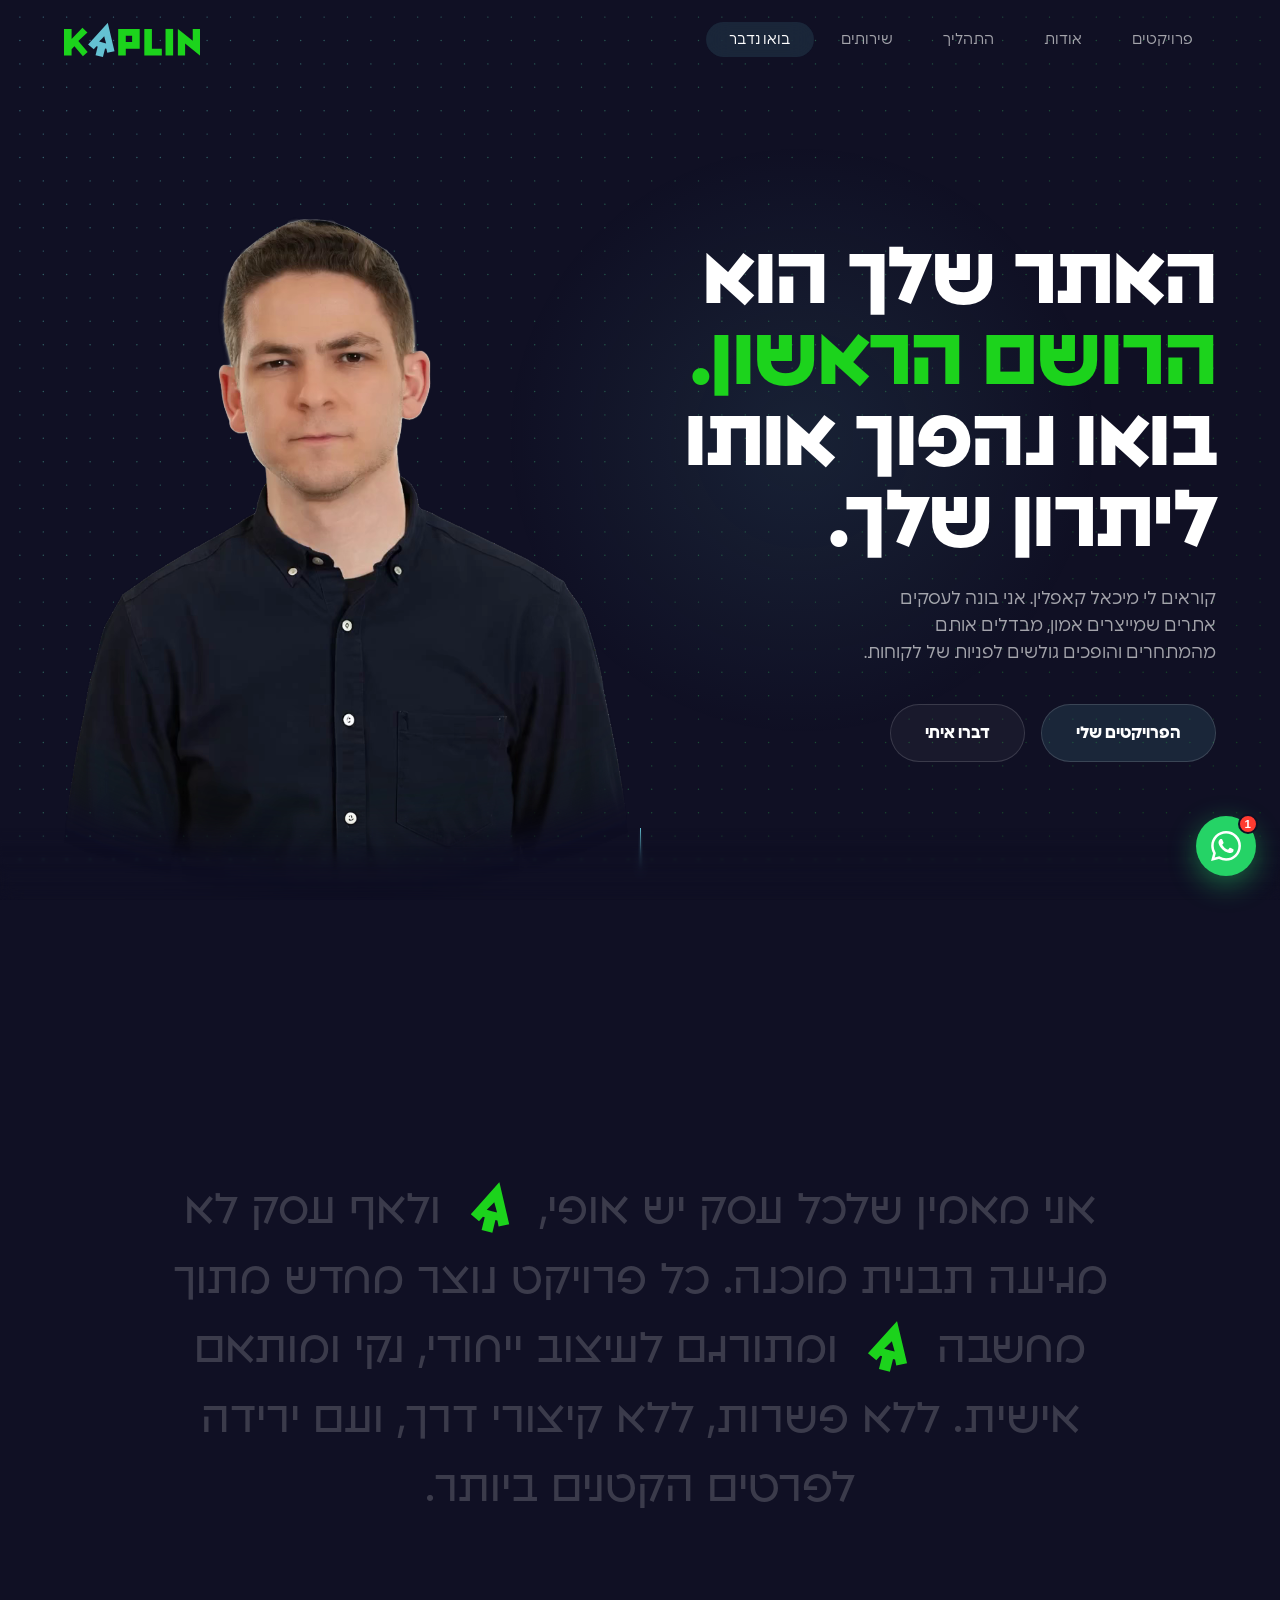
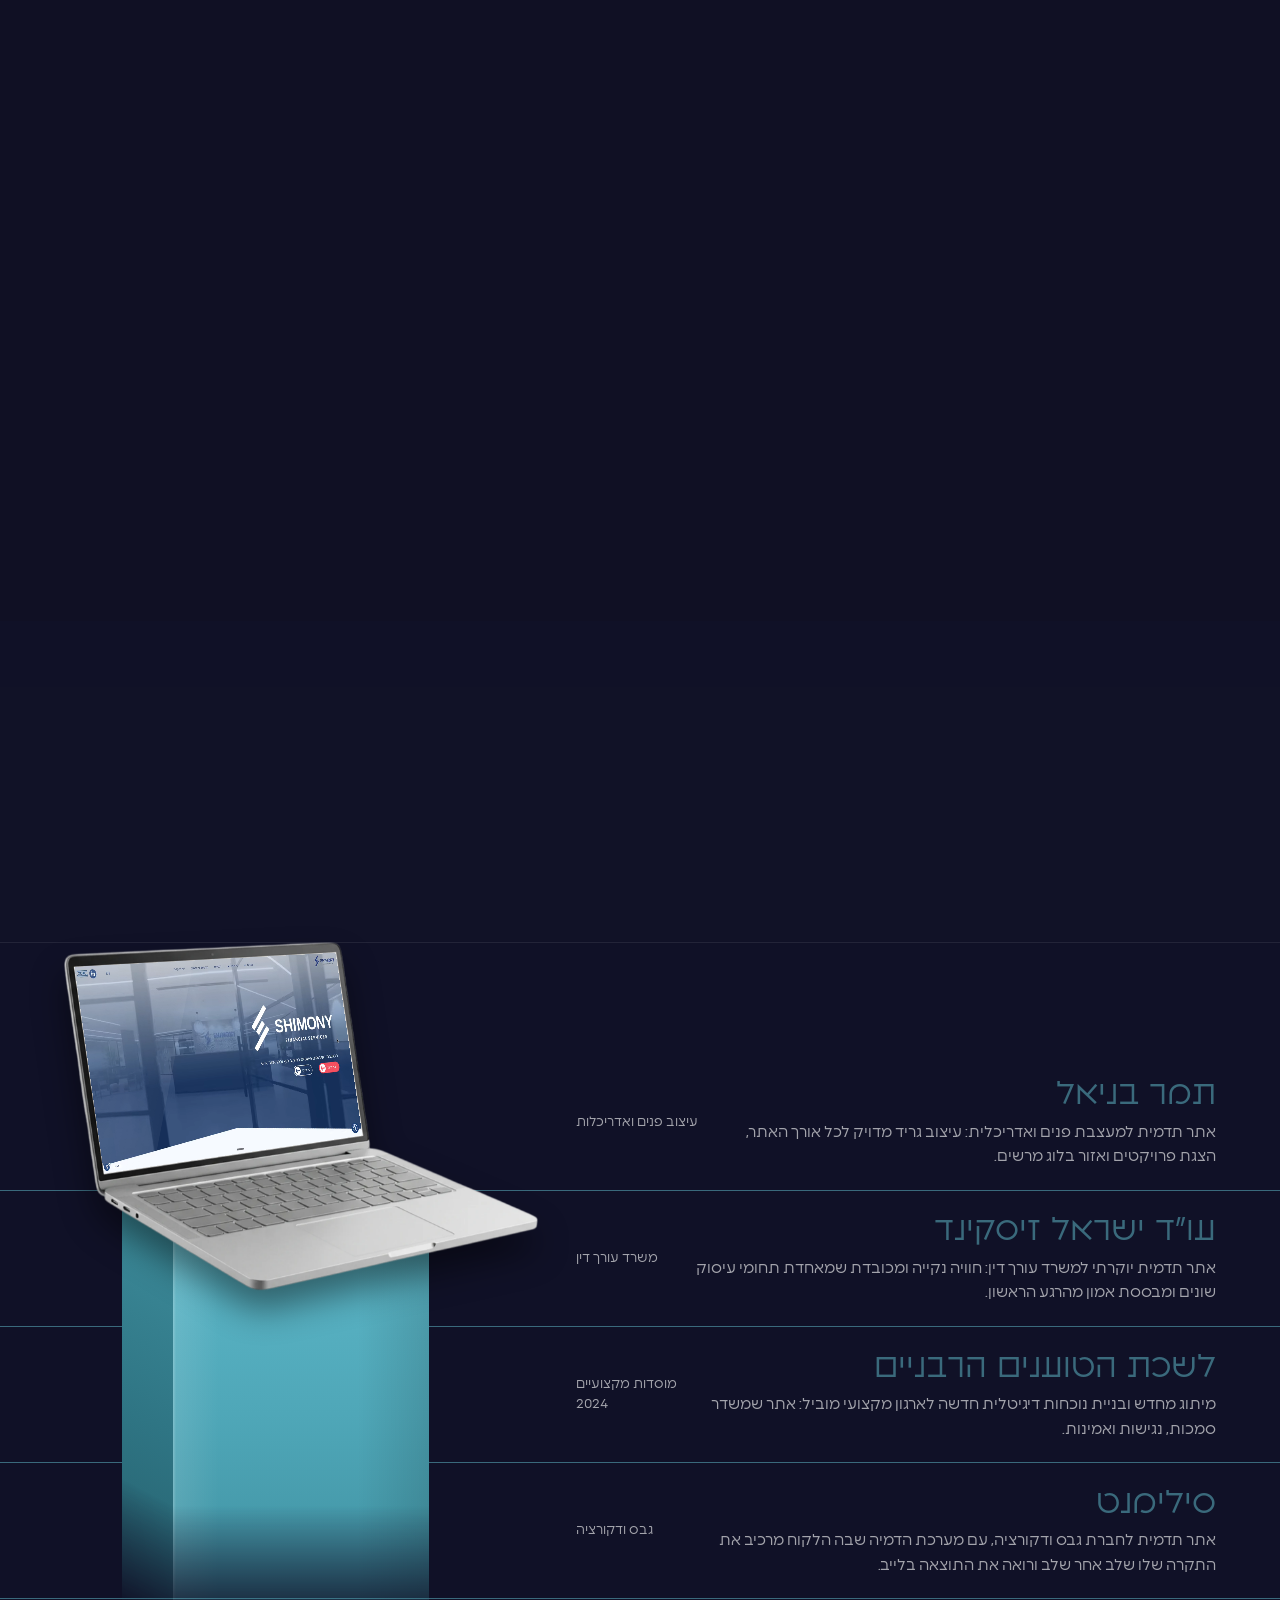
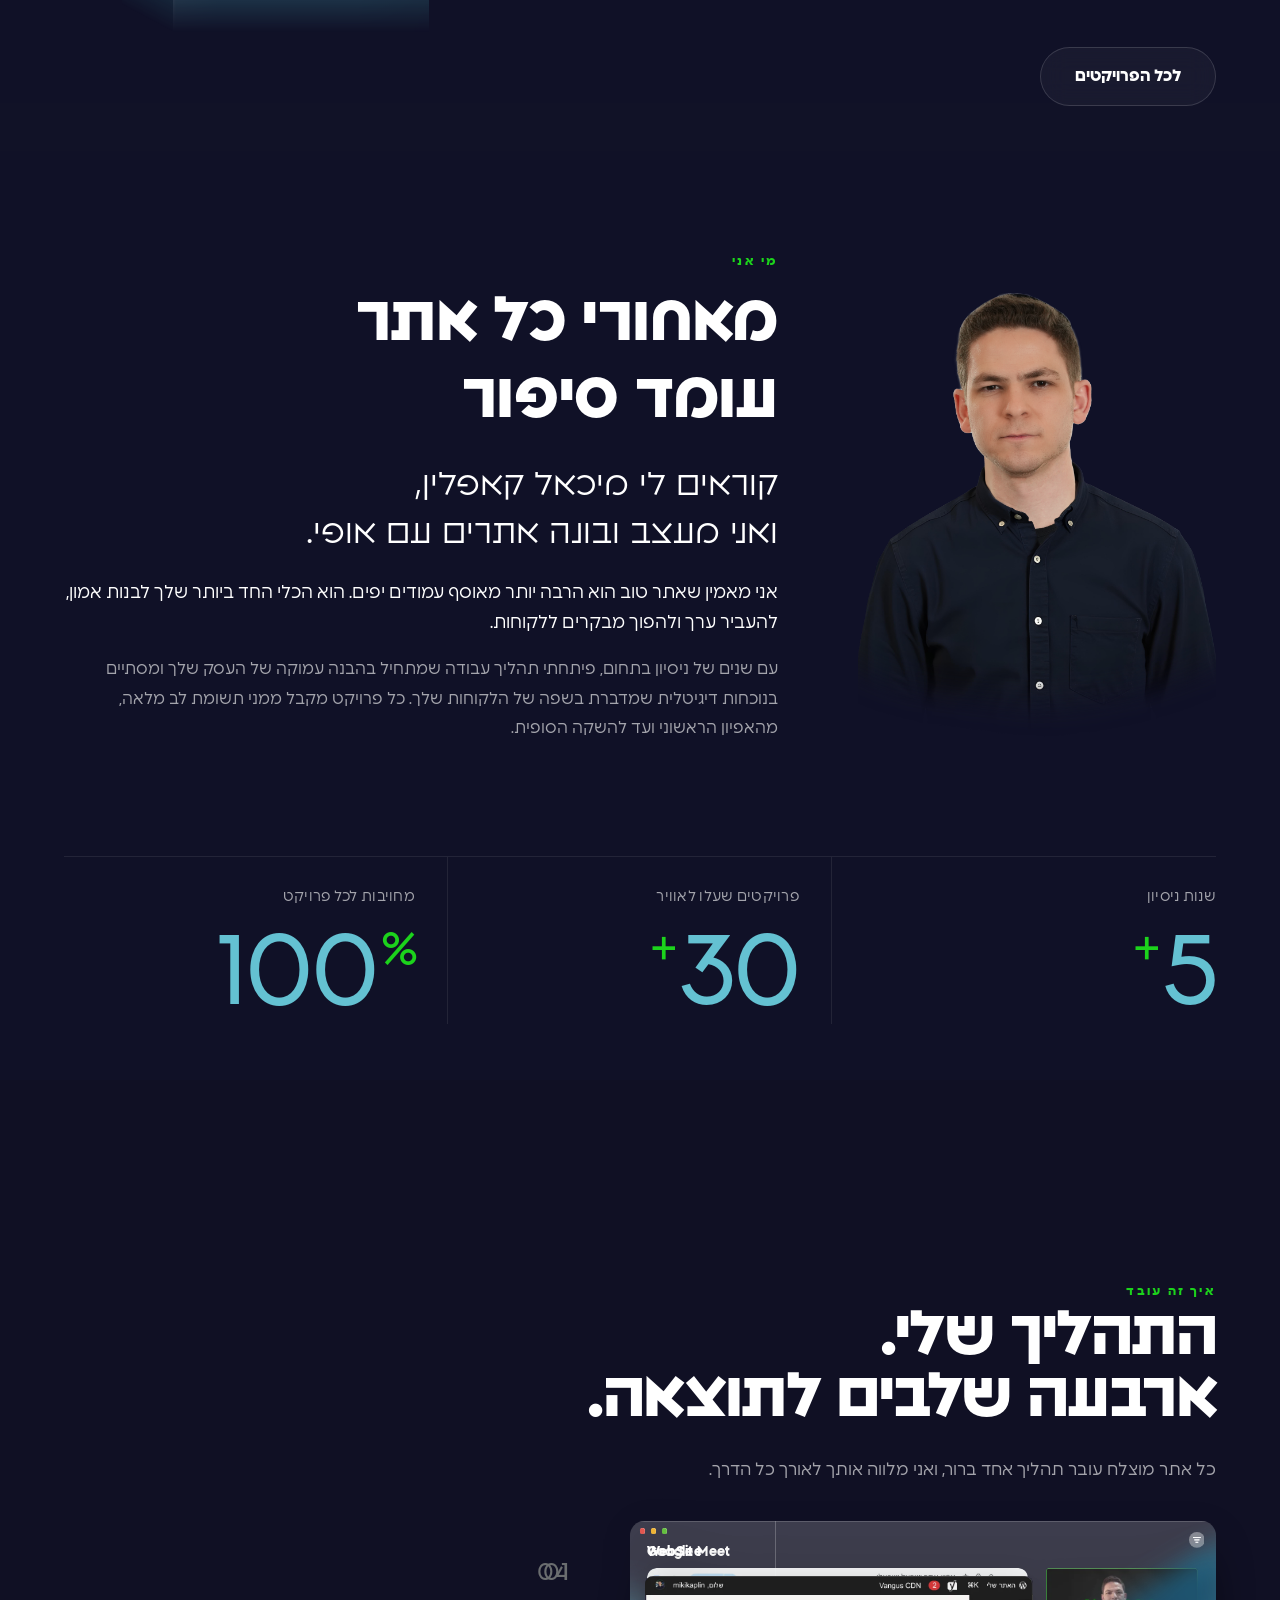
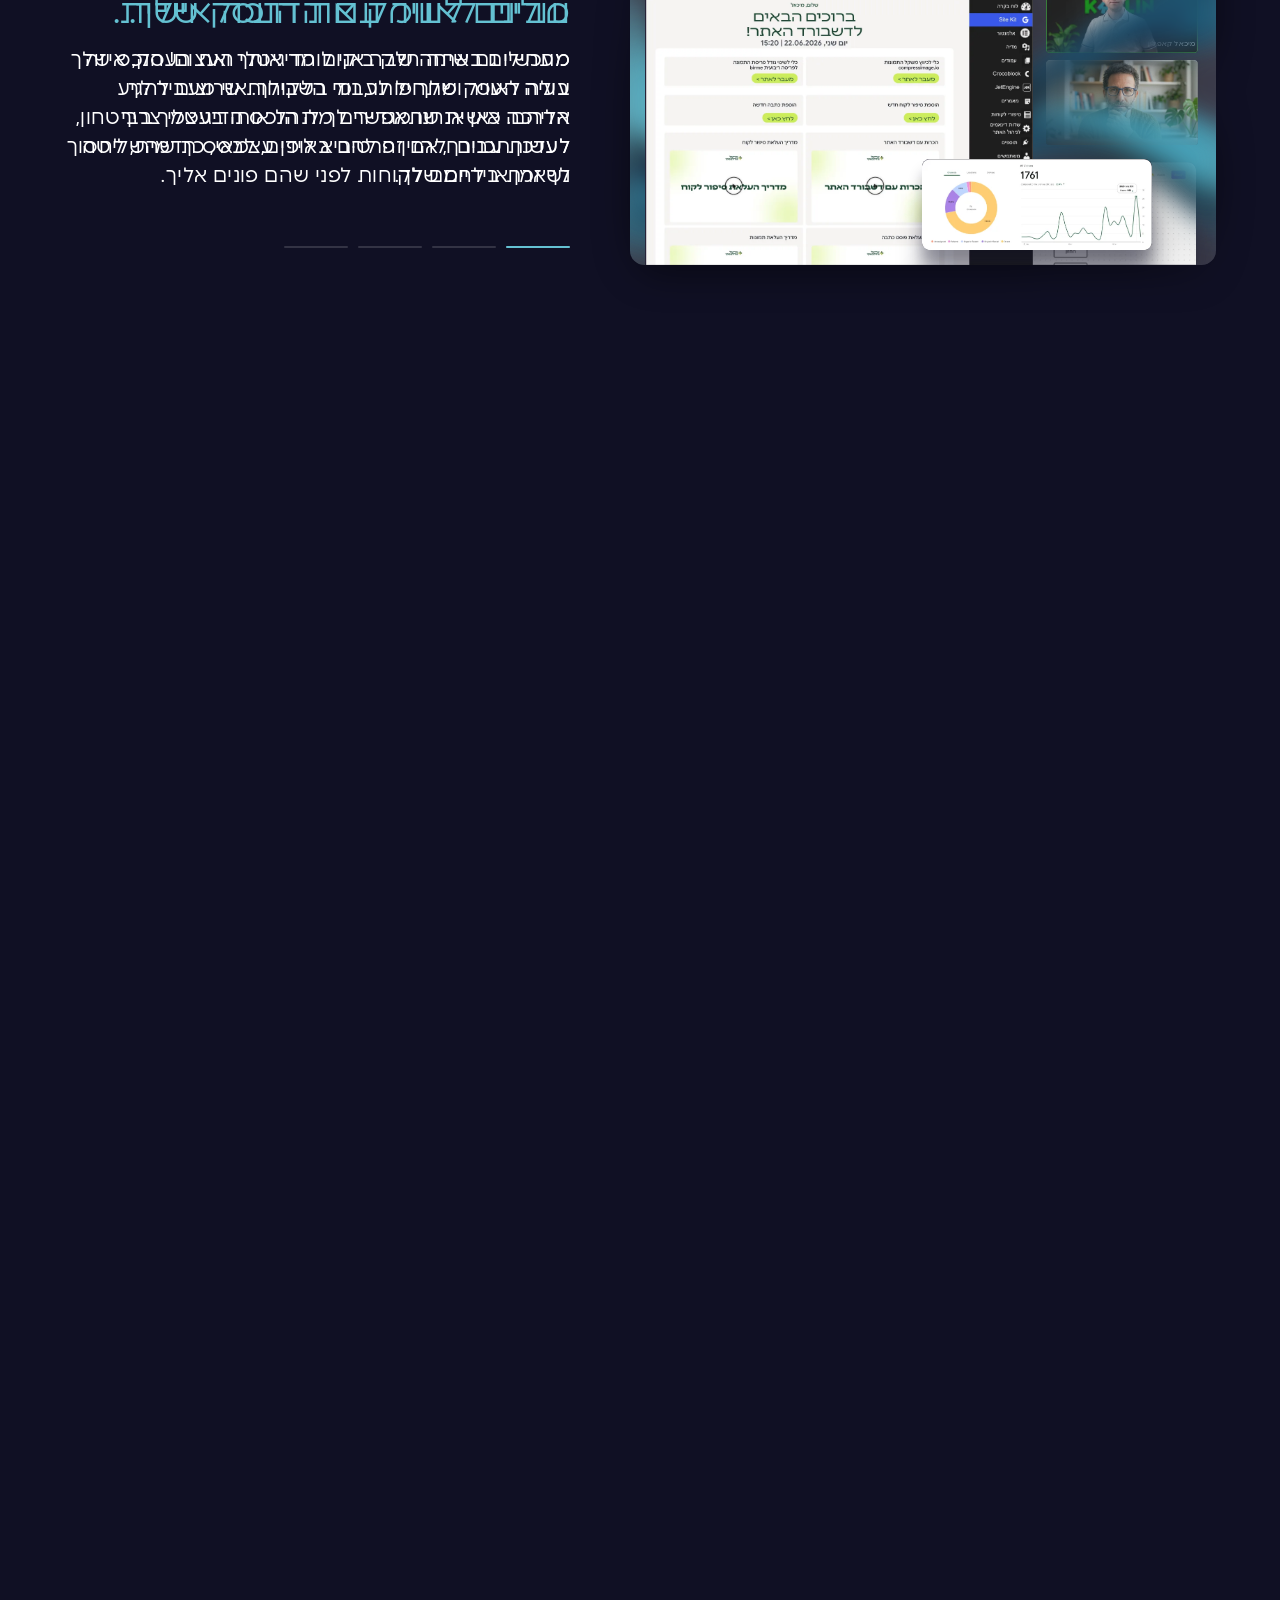
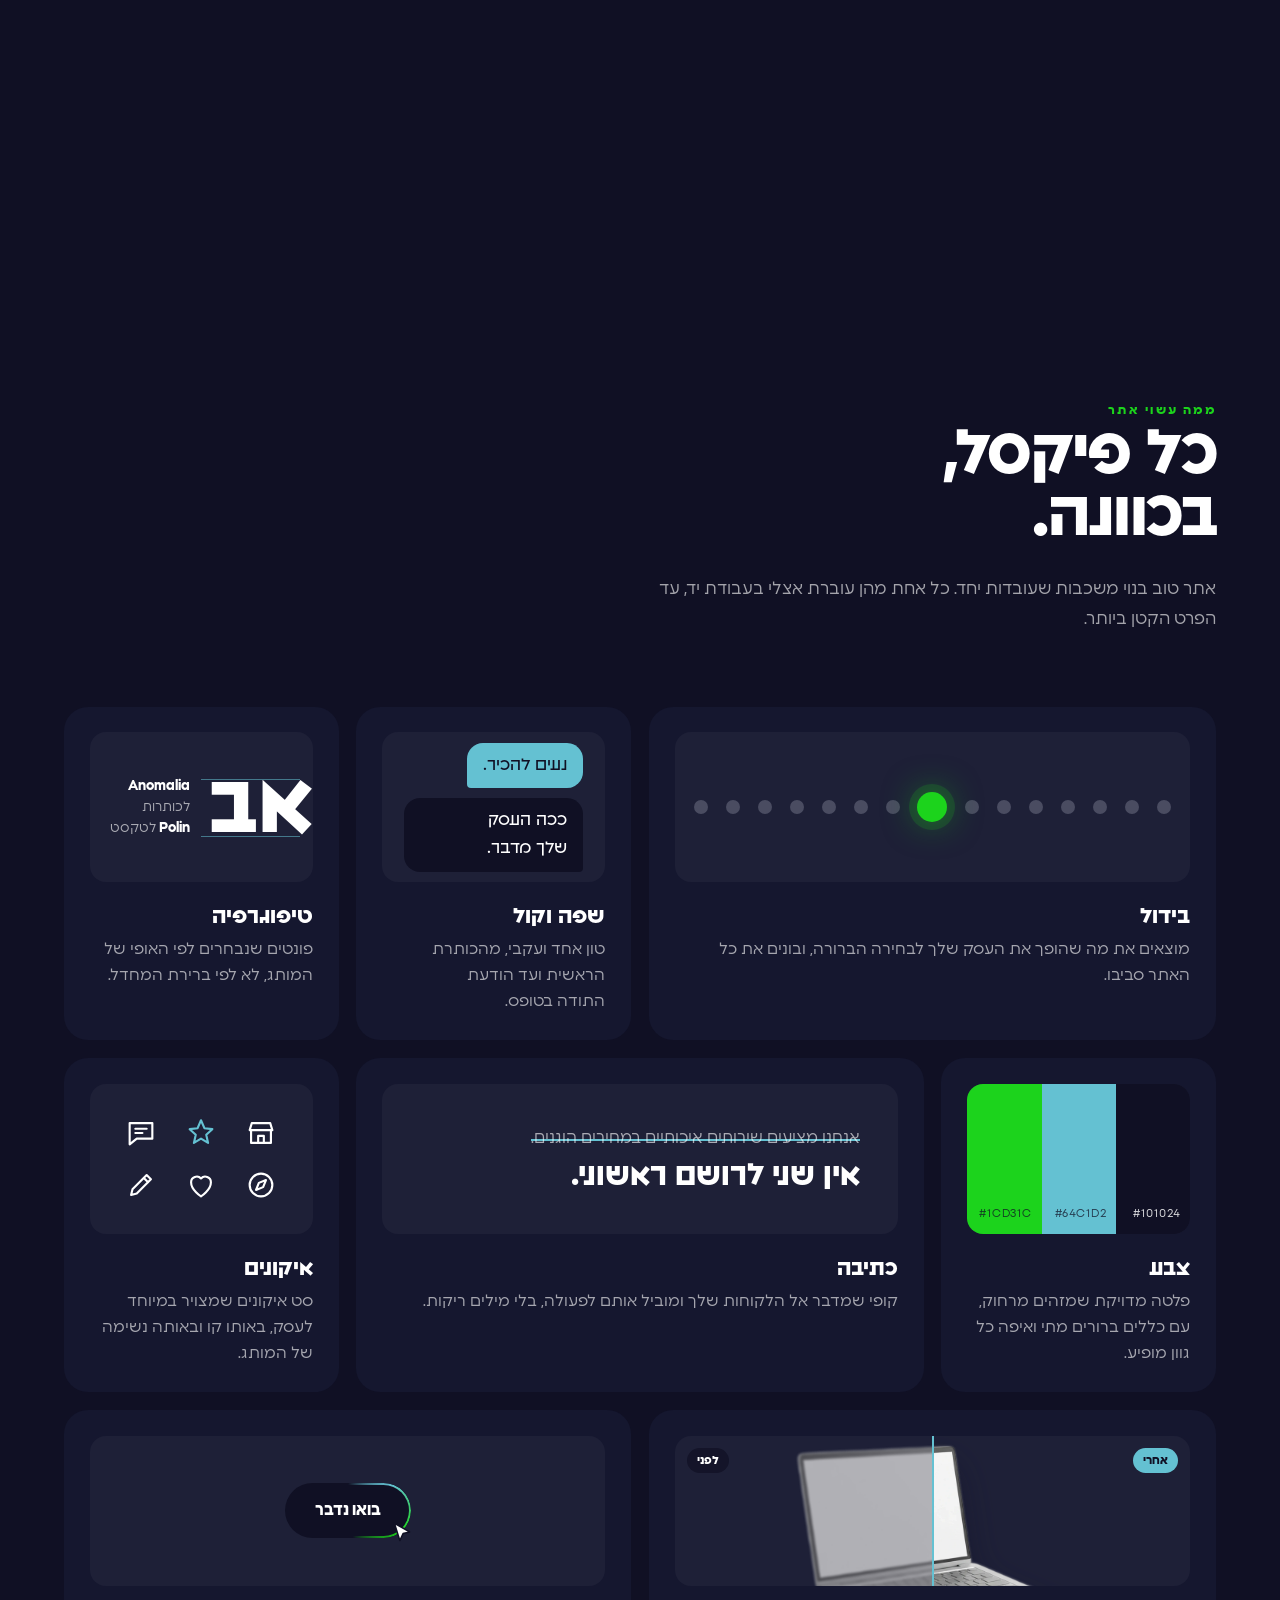
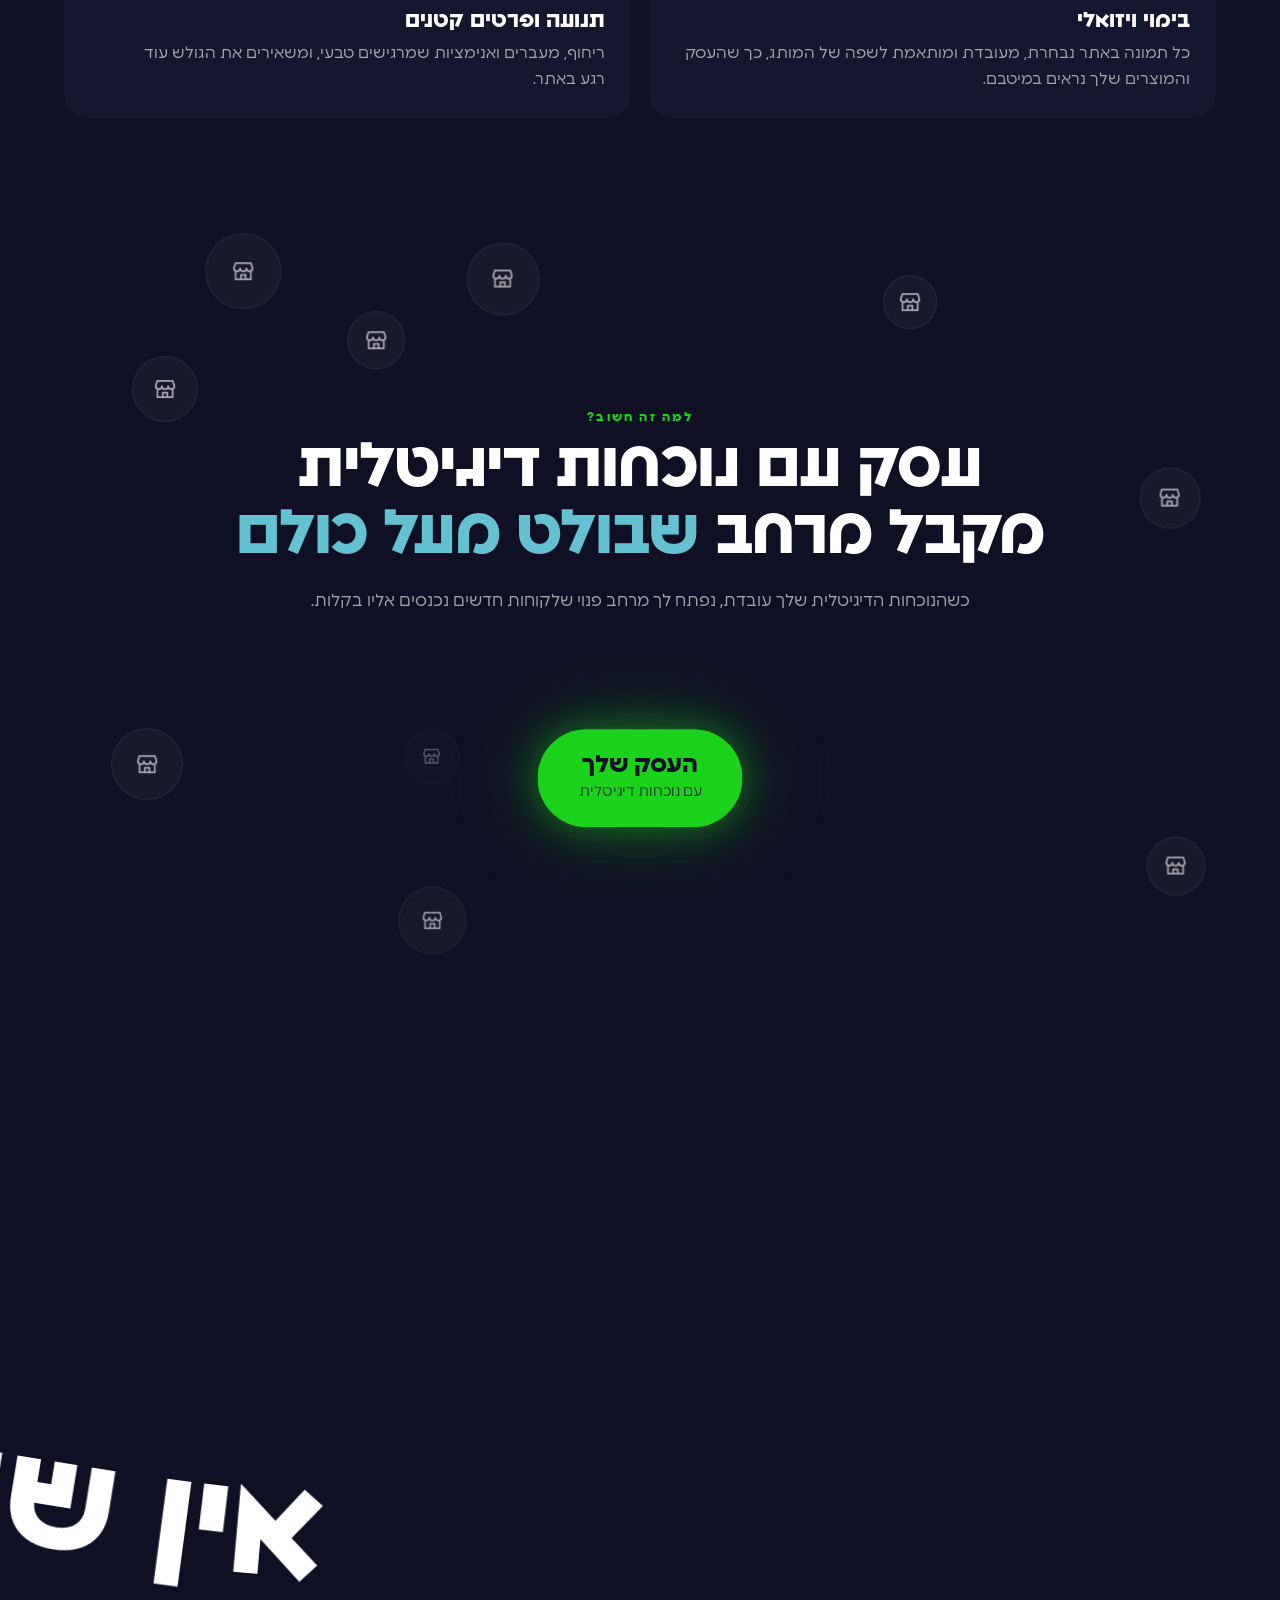
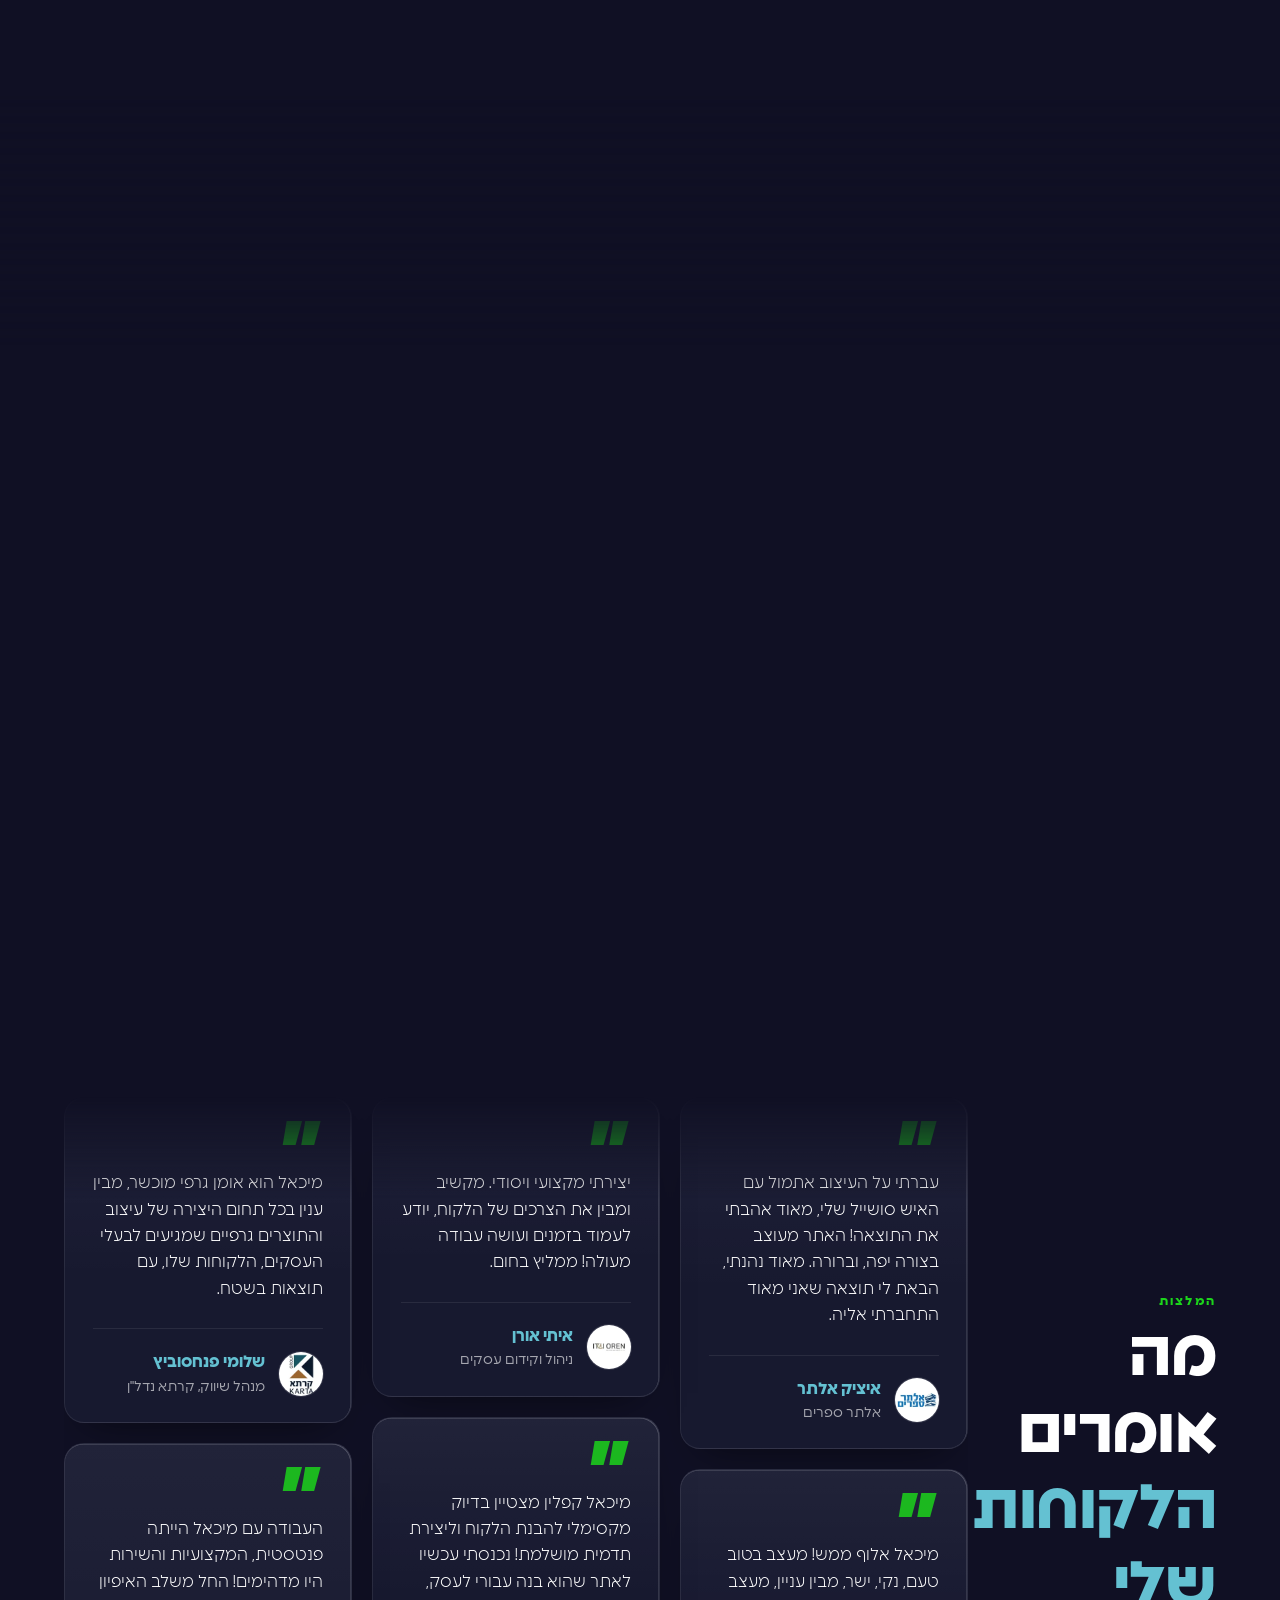
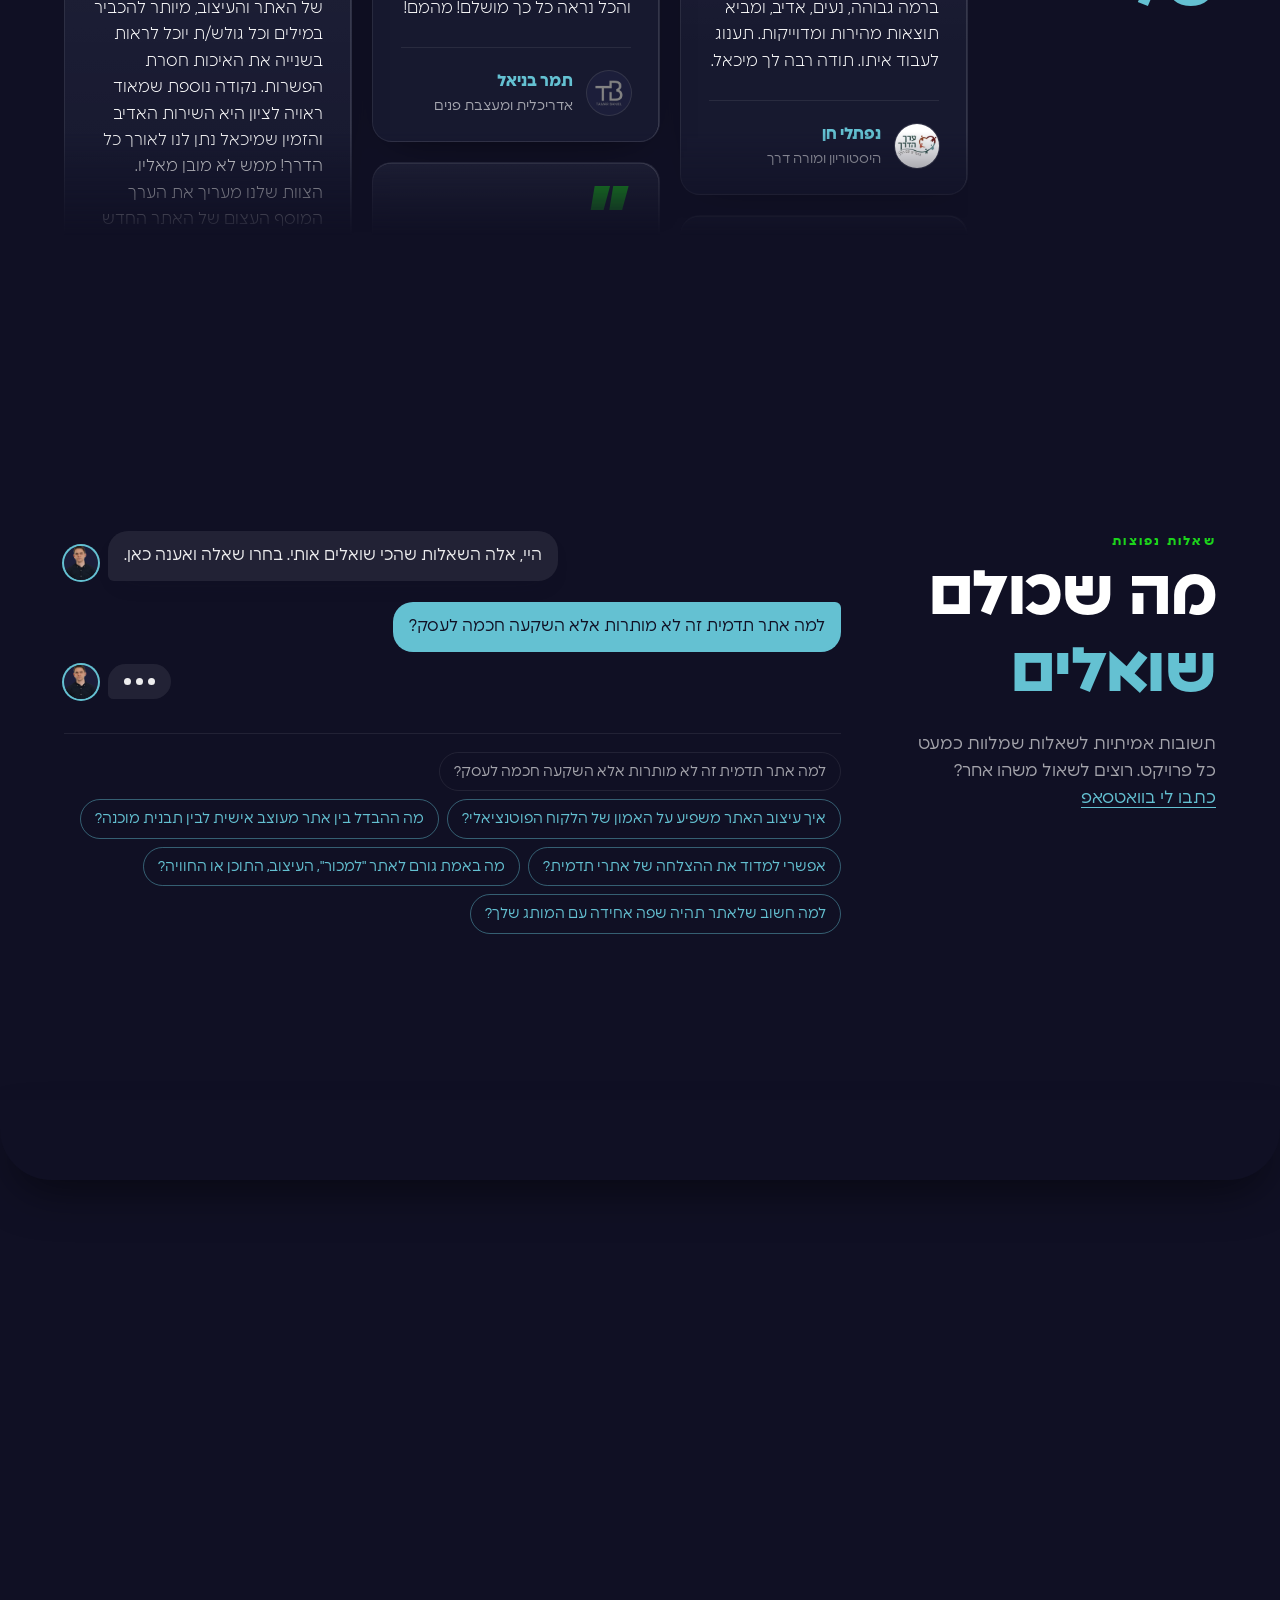
==== commit 4ddadd60: "Quotes preview: hero snippet rotator, drop the footer snippet Co-Authored-By: Claude Opus 5.5 <norep" ====
--- a/index.html
+++ b/index.html
@@ -13,7 +13,7 @@
   <link href="https://fonts.googleapis.com/css2?family=Heebo:wght@300;400;500;600;700;800;900&display=swap" rel="stylesheet" />
   <link rel="preload" href="fonts/anomalia-bold-aaa.woff2" as="font" type="font/woff2" crossorigin />
   <script>if (/[?&]quotes\b/.test(location.search)) document.documentElement.classList.add("show-quotes");</script>
-  <link rel="stylesheet" href="style.css?v=63" />
+  <link rel="stylesheet" href="style.css?v=64" />
 </head>
 <body>
 
@@ -69,7 +69,7 @@
             <a href="#portfolio" class="btn btn-primary">הפרויקטים שלי</a>
             <a href="#contact" class="btn btn-ghost">דברו איתי</a>
           </div>
-          <figure class="pq"><img class="pq-av" src="images/testimonials/israel-ziskind.webp" alt="" width="36" height="36" loading="lazy" /><div class="pq-body"><span class="pq-stars" aria-label="5 כוכבים">★★★★★</span><blockquote class="pq-text">״משפיע על המבקרים ויוצר רושם של עסק רציני ומוביל.״</blockquote><figcaption><b>ישראל זיסקינד</b>, עורך דין</figcaption></div></figure>
+          <div class="pq pq-rotator" aria-label="המלצות לקוחות"><span class="pq-stars" aria-label="5 כוכבים">★★★★★</span><div class="pq-track"><figure class="pq-slide is-on"><img class="pq-av" src="images/testimonials/israel-ziskind.webp" alt="" width="36" height="36" loading="lazy" /><div class="pq-body"><blockquote class="pq-text">״משפיע על המבקרים ויוצר רושם של עסק רציני ומוביל.״</blockquote><figcaption><b>ישראל זיסקינד</b>, עורך דין</figcaption></div></figure><figure class="pq-slide"><img class="pq-av" src="images/testimonials/alter.webp" alt="" width="36" height="36" loading="lazy" /><div class="pq-body"><blockquote class="pq-text">״האתר מעוצב בצורה יפה וברורה, מאוד התחברתי לתוצאה.״</blockquote><figcaption><b>איציק אלתר</b>, אלתר ספרים</figcaption></div></figure><figure class="pq-slide"><img class="pq-av" src="images/testimonials/karta.webp" alt="" width="36" height="36" loading="lazy" /><div class="pq-body"><blockquote class="pq-text">״אומן גרפי מוכשר, עם תוצאות בשטח.״</blockquote><figcaption><b>שלומי פנחסוביץ</b>, קרתא נדל"ן</figcaption></div></figure><figure class="pq-slide"><img class="pq-av" src="images/testimonials/naftali-chen.webp" alt="" width="36" height="36" loading="lazy" /><div class="pq-body"><blockquote class="pq-text">״מביא תוצאות מהירות ומדויקות. תענוג לעבוד איתו.״</blockquote><figcaption><b>נפתלי חן</b>, לקוח</figcaption></div></figure></div></div>
         </div>
         <div class="hero-image-wrap">
           <div class="hero-photo">
@@ -845,7 +845,6 @@
             <p class="contact-intro">
               השאירו פרטים ואחזור אליכם לשיחת היכרות קצרה. את כל השאר, מהאסטרטגיה ועד הפיקסל האחרון, אני לוקח על עצמי.
             </p>
-            <figure class="pq"><img class="pq-av" src="images/testimonials/naftali-chen.webp" alt="" width="36" height="36" loading="lazy" /><div class="pq-body"><span class="pq-stars" aria-label="5 כוכבים">★★★★★</span><blockquote class="pq-text">״מעצב ברמה גבוהה, נעים, אדיב, ומביא תוצאות מהירות ומדויקות. תענוג לעבוד איתו.״</blockquote><figcaption><b>נפתלי חן</b>, לקוח</figcaption></div></figure>
             <ul class="contact-social" aria-label="דרכי קשר ורשתות חברתיות">
               <li><a href="mailto:michael@mkaplin.com" aria-label="אימייל: michael@mkaplin.com">
                 <svg viewBox="0 0 24 24" aria-hidden="true"><rect x="3.5" y="5.5" width="17" height="13" rx="2.5"/><path d="m4.5 7 7.5 6 7.5-6"/></svg>
@@ -962,6 +961,6 @@
     </button>
   </div>
 
-  <script src="script.js?v=63"></script>
+  <script src="script.js?v=64"></script>
 </body>
 </html>
--- a/style.css
+++ b/style.css
@@ -2318,6 +2318,12 @@
 /* the hero snippet sits under the buttons */
 .hero-text .pq { margin-top: 36px; }
 
+/* hero: a small rotator, one snippet at a time (fade + rise, every 4.5s) */
+.pq-rotator { flex-direction: column; gap: 8px; }
+.pq-track { display: grid; }
+.pq-slide { grid-area: 1 / 1; display: flex; gap: 12px; align-items: center; margin: 0; opacity: 0; translate: 0 8px; transition: opacity .6s var(--ease-out), translate .6s var(--ease-out); pointer-events: none; }
+.pq-slide.is-on { opacity: 1; translate: 0 0; pointer-events: auto; }
+
 /* the featured quote: a calm full-width band with a headline takeaway */
 .pq-feature { padding: clamp(80px, 12vh, 140px) 0; text-align: center; position: relative; z-index: 1; }
 .pq-feature-head {
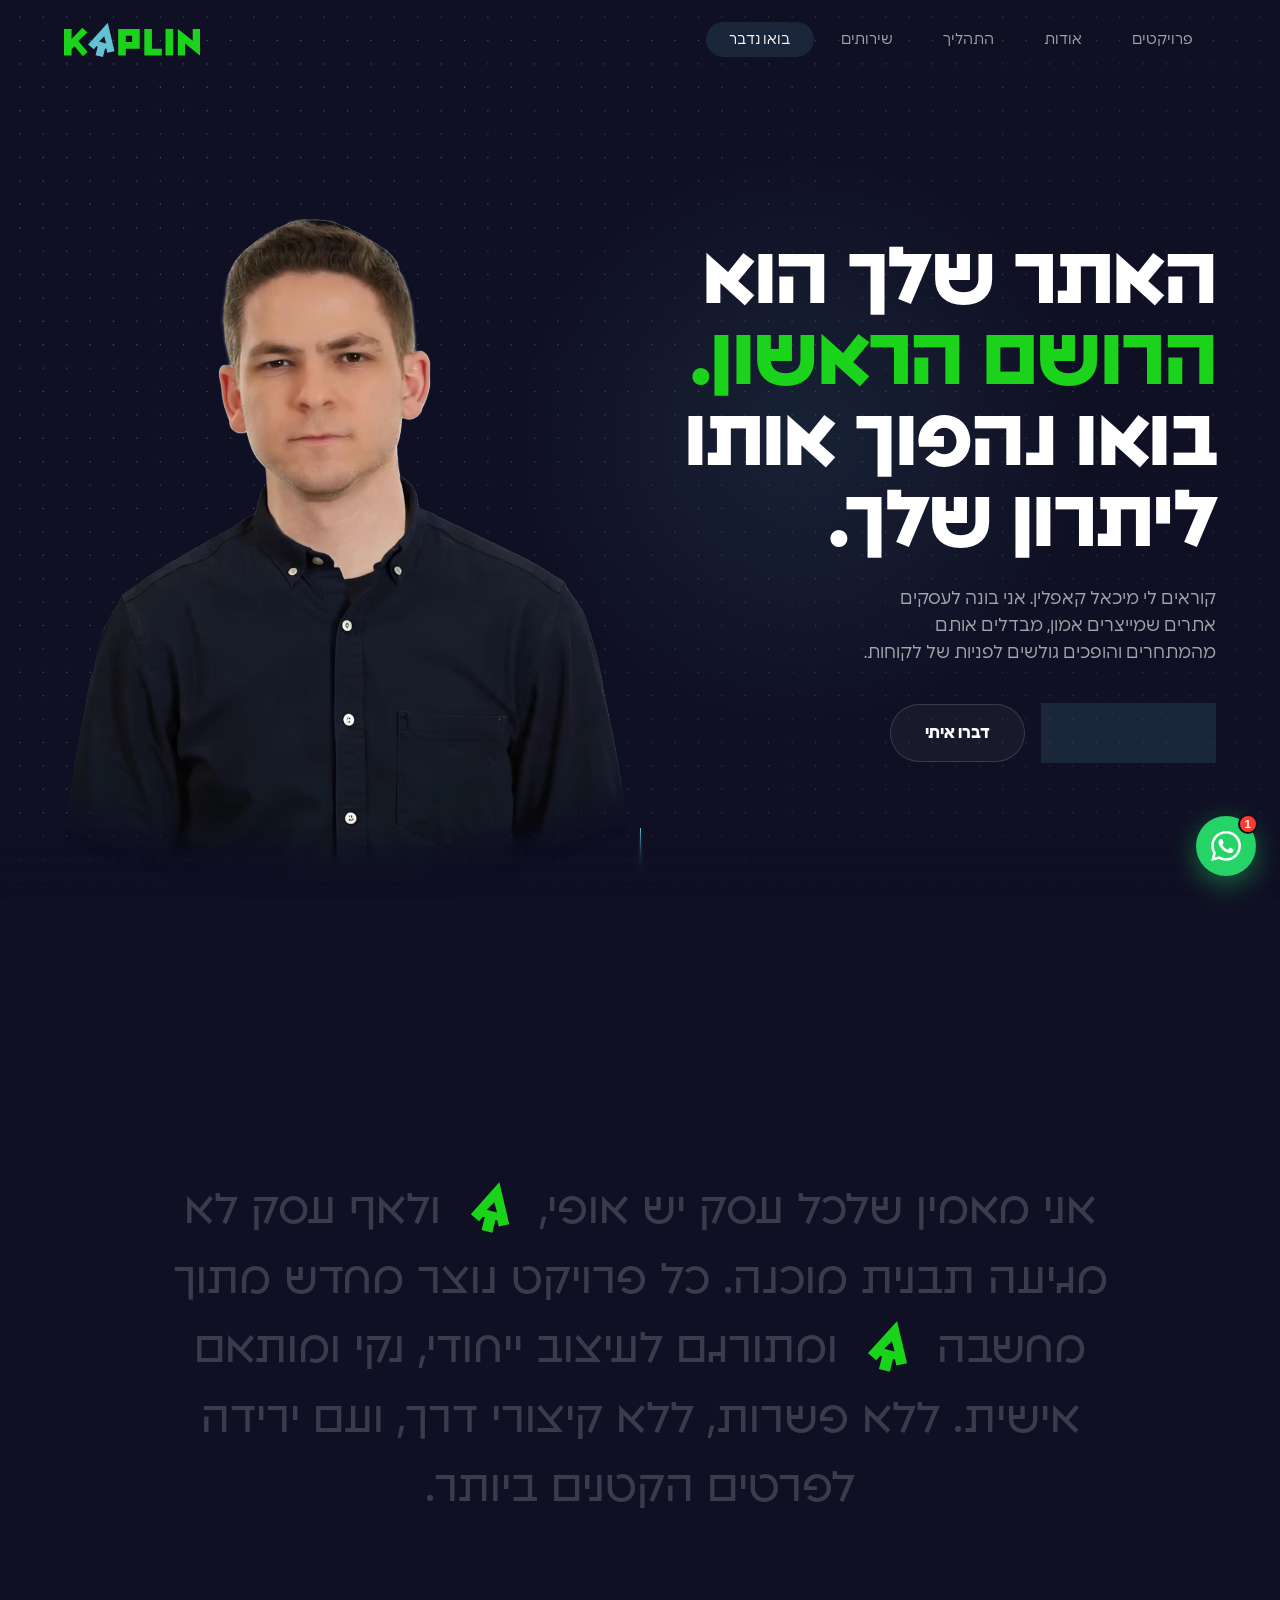
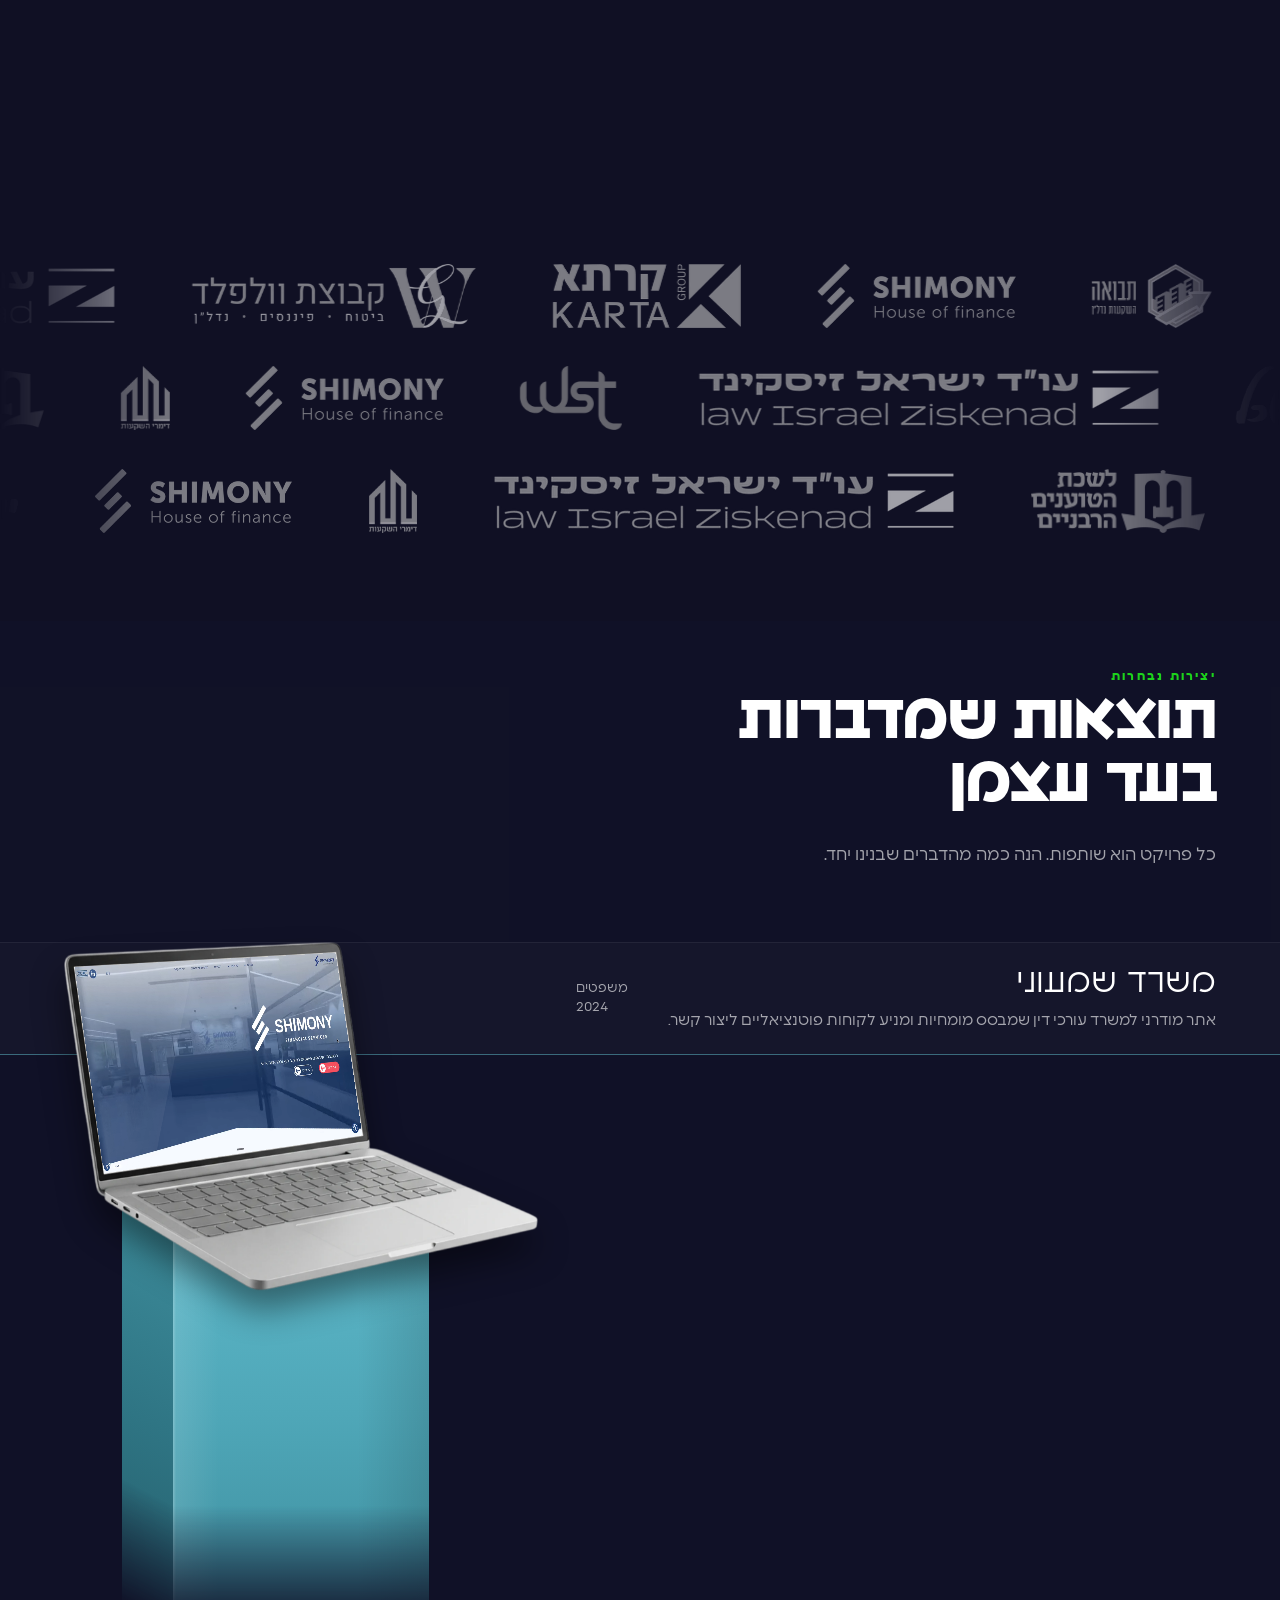
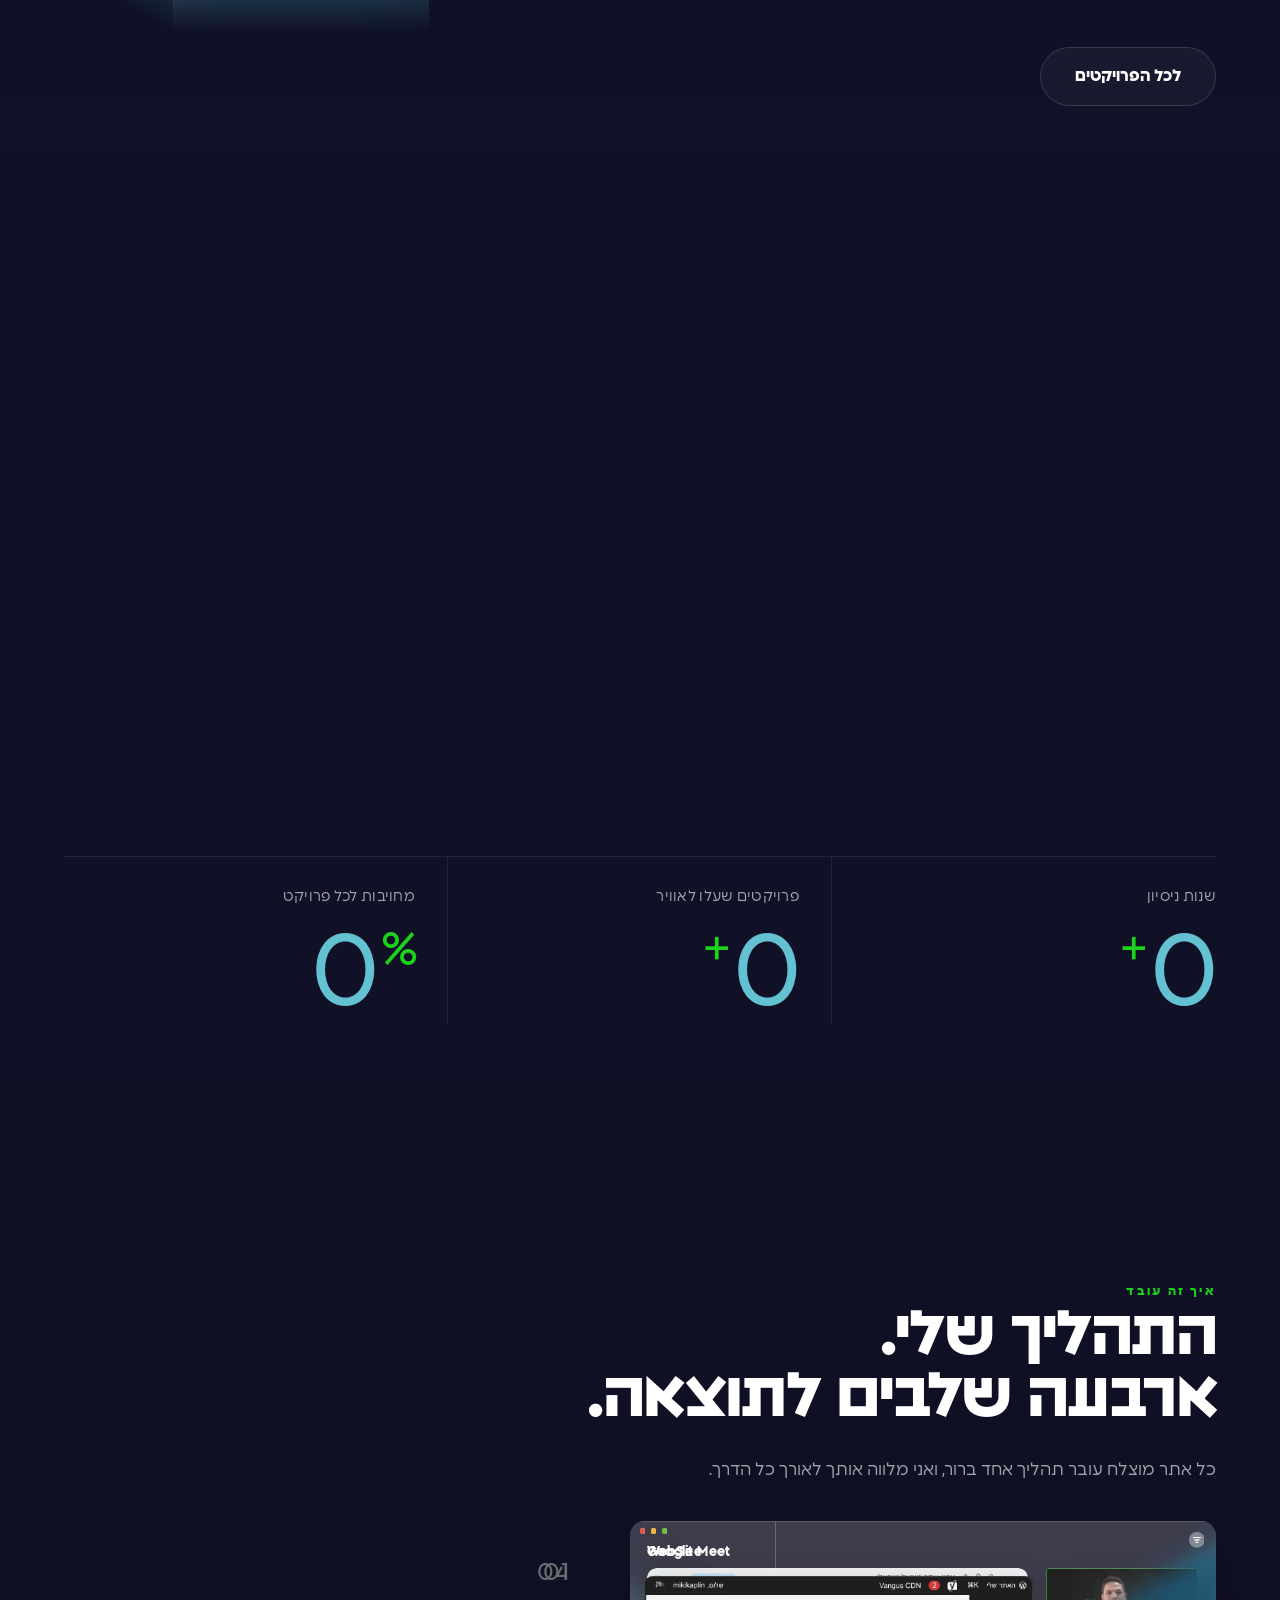
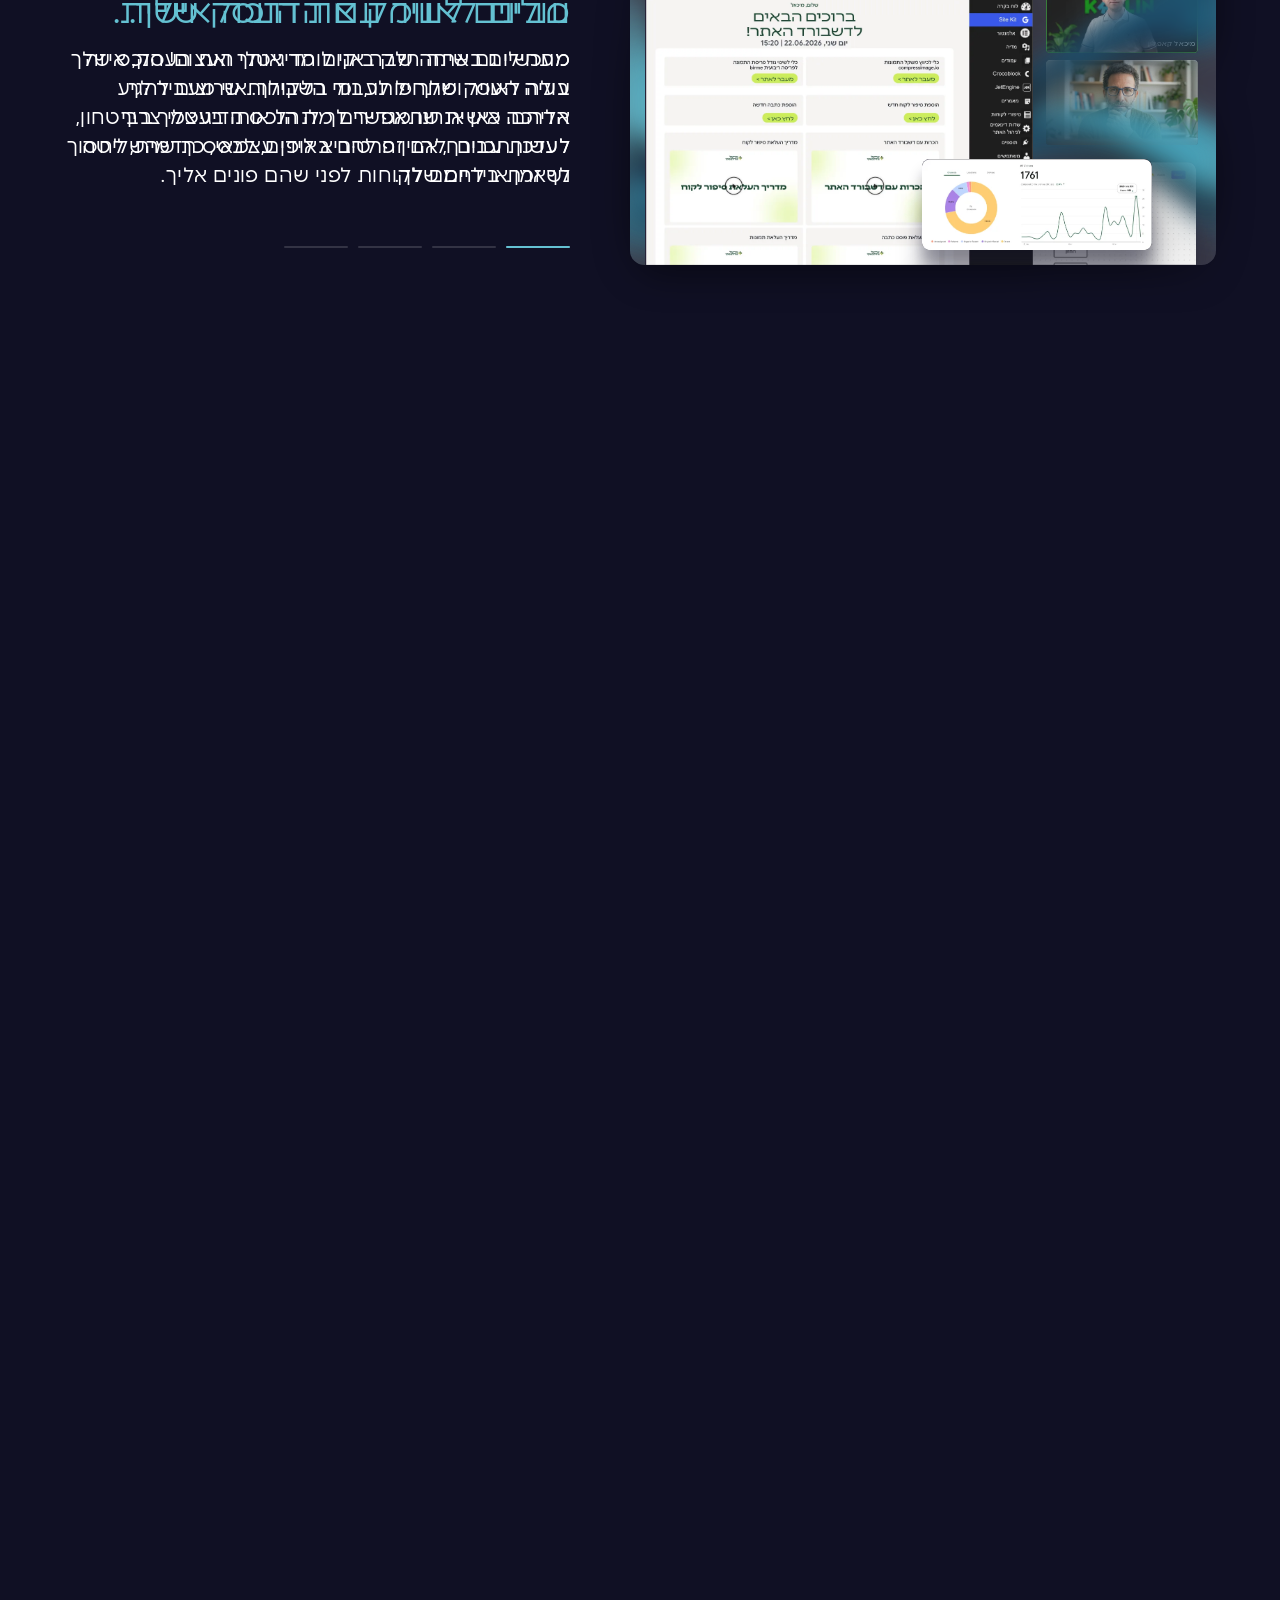
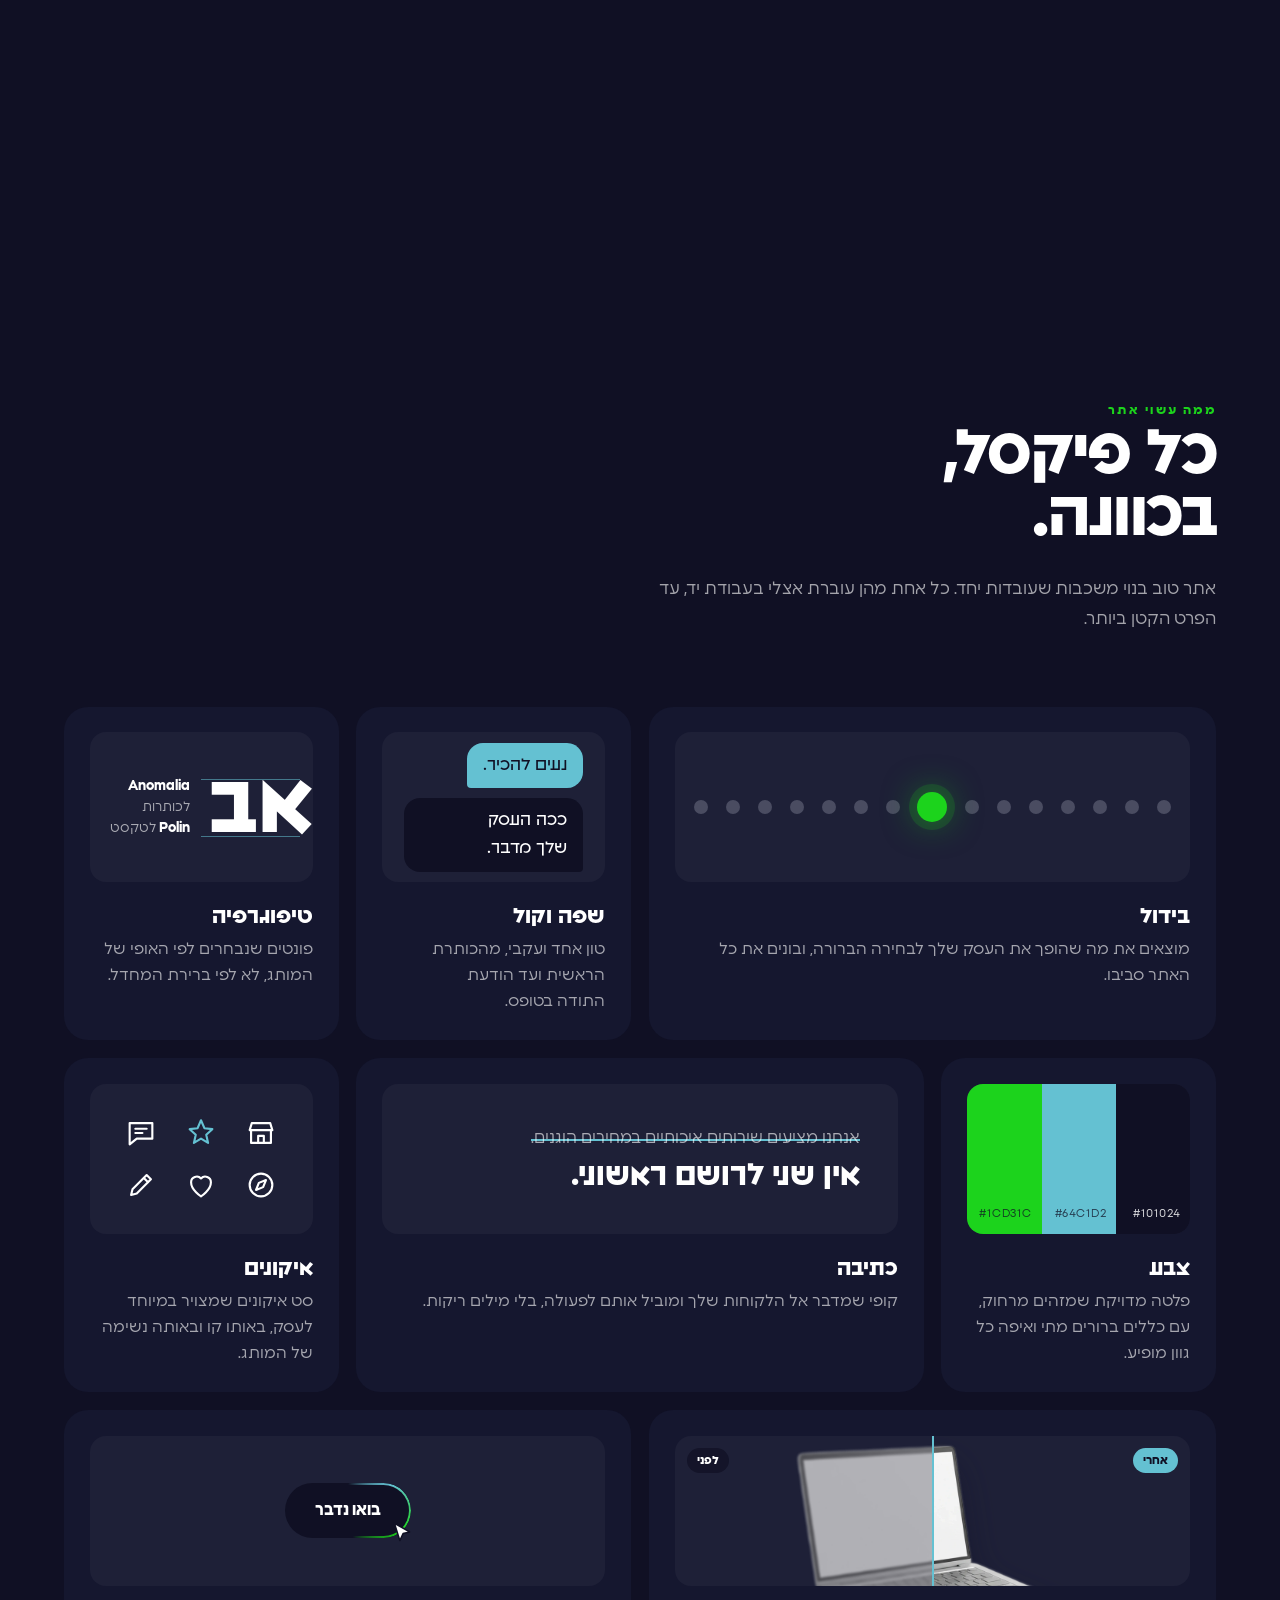
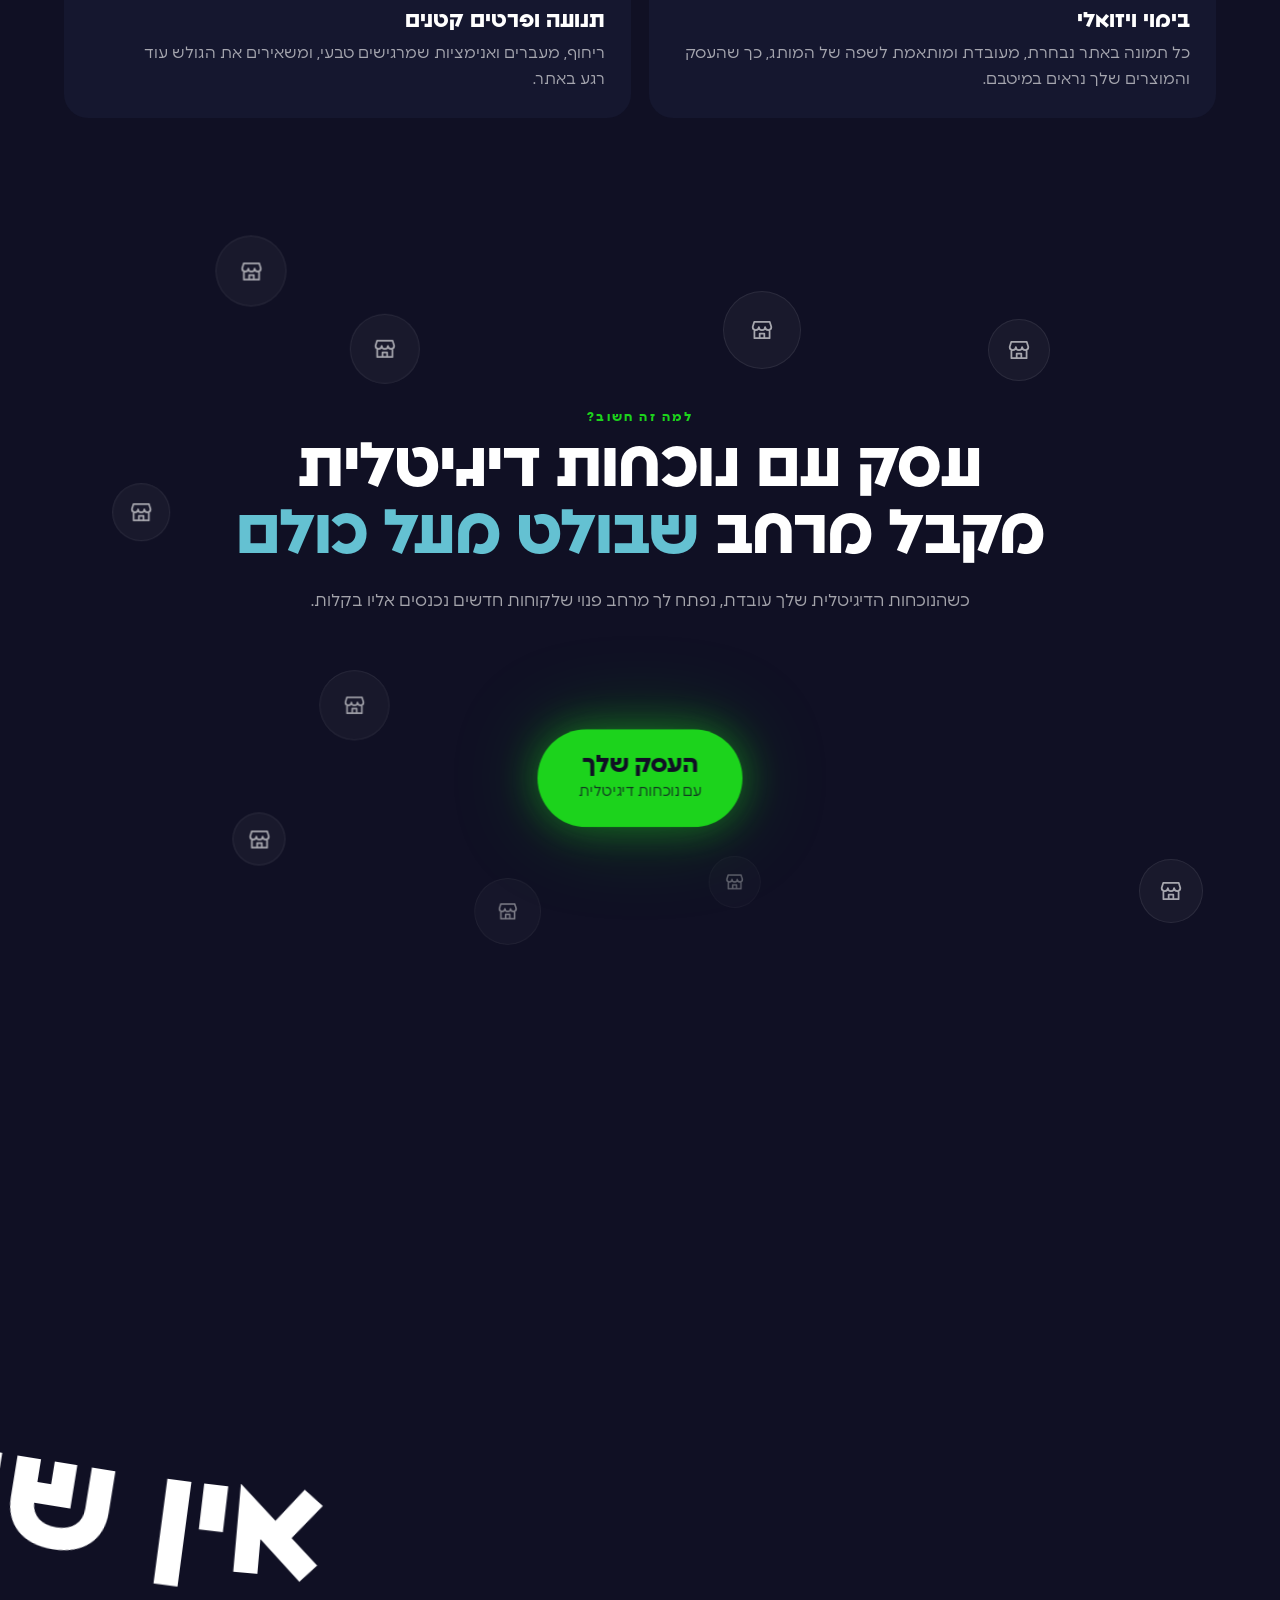
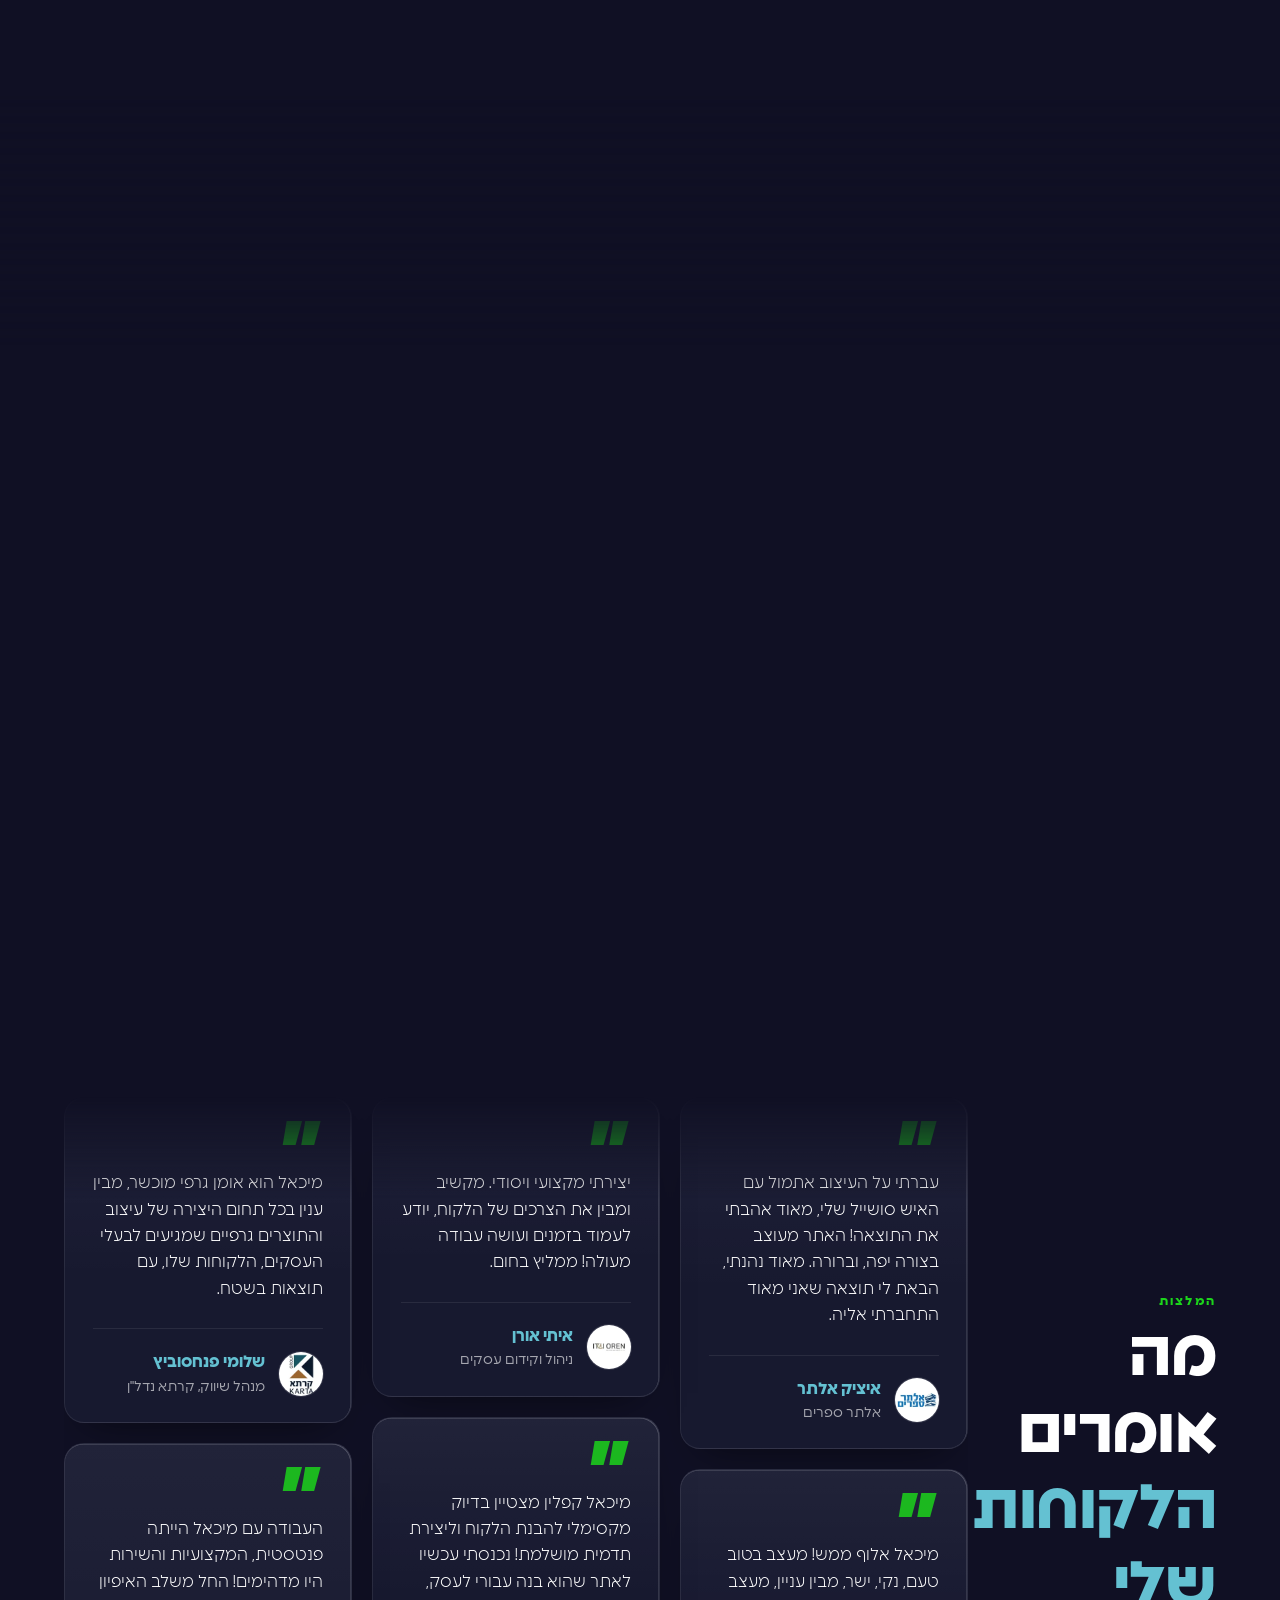
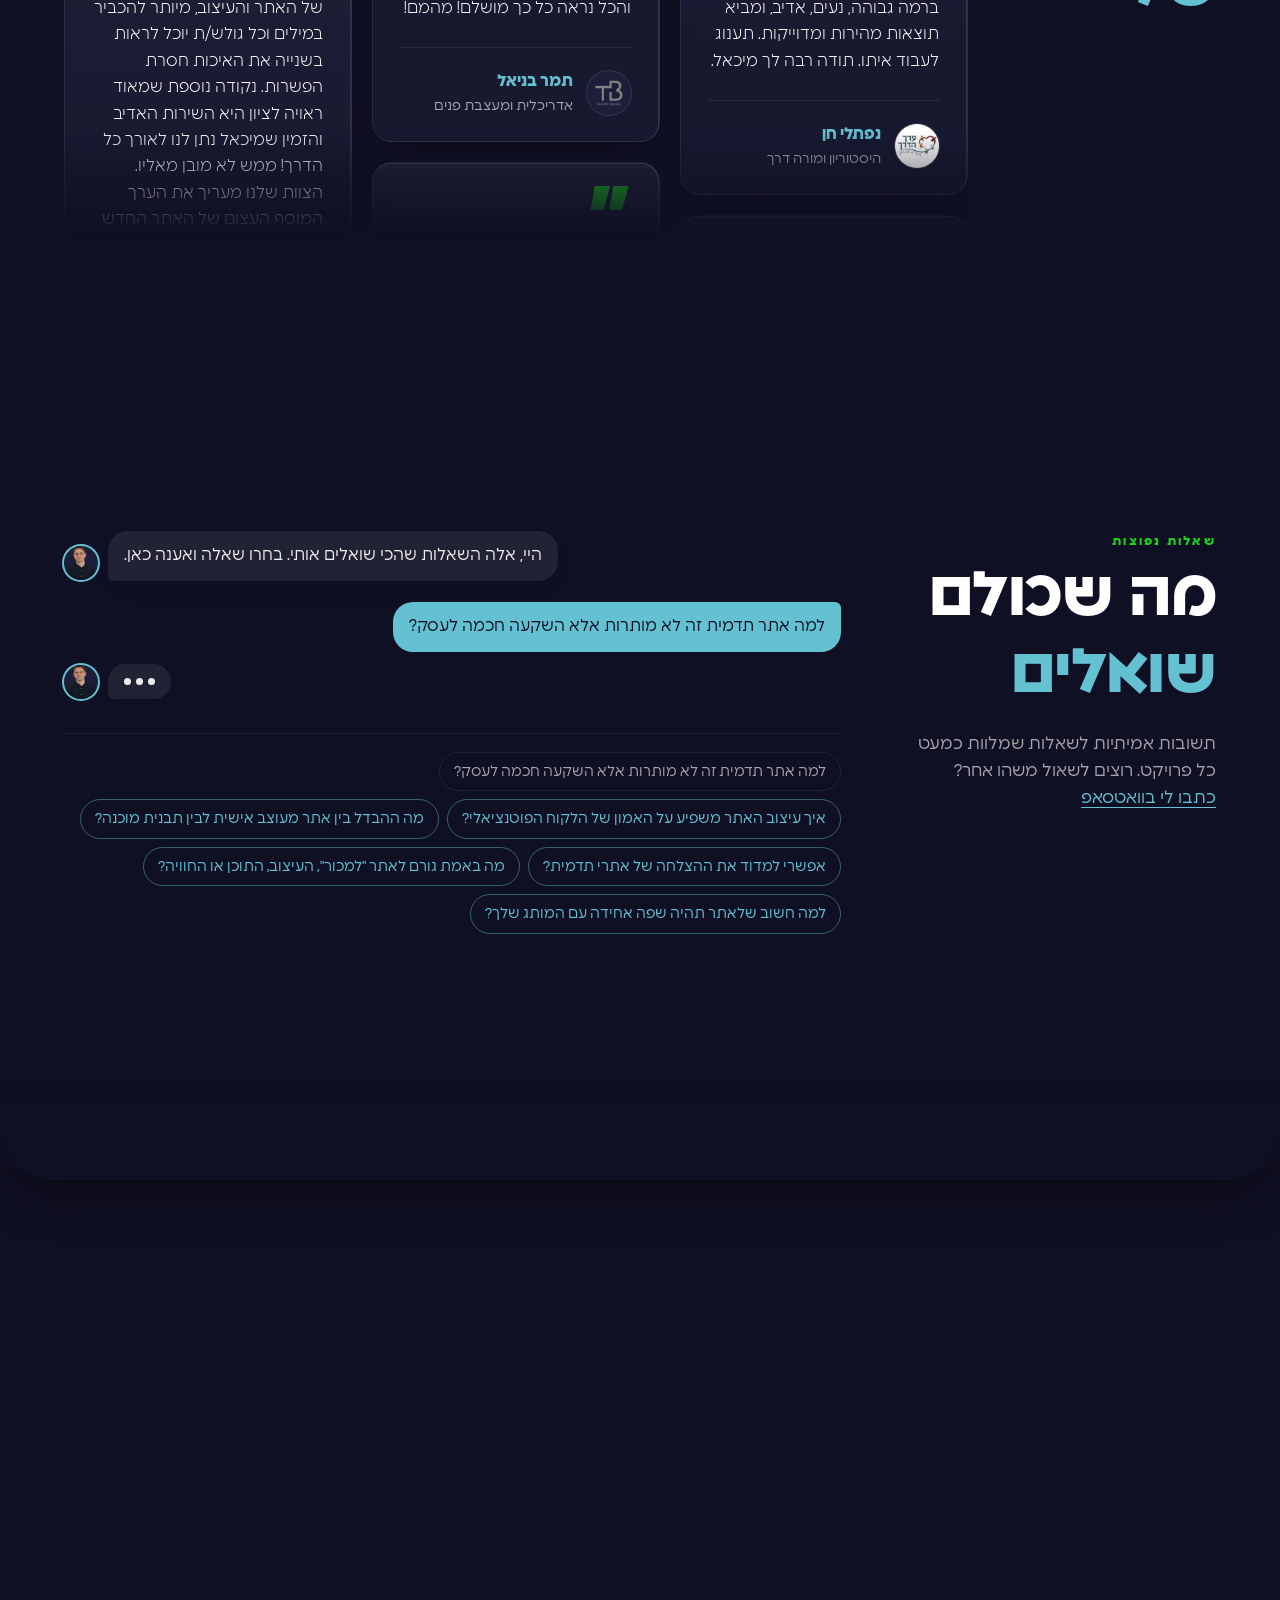
==== commit e2c53f45: "Hero showcase carousel beside Michael + his photo on phones, preview only (?hero2) Co-Authored-By: C" ====
--- a/index.html
+++ b/index.html
@@ -12,8 +12,8 @@
   <link rel="preconnect" href="https://fonts.gstatic.com" crossorigin />
   <link href="https://fonts.googleapis.com/css2?family=Heebo:wght@300;400;500;600;700;800;900&display=swap" rel="stylesheet" />
   <link rel="preload" href="fonts/anomalia-bold-aaa.woff2" as="font" type="font/woff2" crossorigin />
-  <script>if (/[?&]quotes\b/.test(location.search)) document.documentElement.classList.add("show-quotes");</script>
-  <link rel="stylesheet" href="style.css?v=64" />
+  <script>if (/[?&]quotes\b/.test(location.search)) document.documentElement.classList.add("show-quotes"); if (/[?&]hero2\b/.test(location.search)) document.documentElement.classList.add("show-hero2");</script>
+  <link rel="stylesheet" href="style.css?v=65" />
 </head>
 <body>
 
@@ -86,6 +86,12 @@
               preload="none"
               aria-hidden="true"
             ></video>
+          </div>
+          <!-- HERO SHOWCASE (preview: ?hero2): a small screen beside Michael
+               that cycles through the projects, with story-style progress bars -->
+          <div class="hero-showcase" aria-hidden="true">
+            <div class="hs-screen"><img class="hs-shot is-on" src="images/portfolio/shimony-poster.webp" alt="" width="1280" height="690" decoding="async" data-name="משרד שמעוני" /><img class="hs-shot" src="images/portfolio/tamar-baniel-poster.webp" alt="" width="1280" height="690" loading="lazy" decoding="async" data-name="תמר בניאל" /><img class="hs-shot" src="images/portfolio/ziskind-poster.webp" alt="" width="1280" height="690" loading="lazy" decoding="async" data-name="עו"ד ישראל זיסקינד" /><img class="hs-shot" src="images/portfolio/lishkatoanim-poster.webp" alt="" width="1280" height="690" loading="lazy" decoding="async" data-name="לשכת הטוענים הרבניים" /><img class="hs-shot" src="images/portfolio/element-poster.webp" alt="" width="1280" height="690" loading="lazy" decoding="async" data-name="סילימנט" /></div>
+            <div class="hs-meta"><span class="hs-name">משרד שמעוני</span><span class="hs-bars"><i></i><i></i><i></i><i></i><i></i></span></div>
           </div>
         </div>
       </div>
@@ -961,6 +967,6 @@
     </button>
   </div>
 
-  <script src="script.js?v=64"></script>
+  <script src="script.js?v=65"></script>
 </body>
 </html>
--- a/style.css
+++ b/style.css
@@ -782,6 +782,55 @@
 }
 .hero-live.is-live { opacity: 1; }
 
+/* HERO SHOWCASE (preview only: ?hero2). A small floating screen beside
+   Michael's shoulder that cycles through the projects; five story-style bars
+   under it show it is a carousel and which one is on. */
+.hero-showcase { display: none; }
+html.show-hero2 .hero-showcase {
+  display: block;
+  position: absolute;
+  left: -10%;
+  bottom: 12%;
+  width: min(300px, 21vw);
+  z-index: 3;
+  transform: perspective(900px) rotateY(16deg) rotateZ(-2deg);
+  animation: hsFloat 7s ease-in-out infinite;
+}
+@keyframes hsFloat { 50% { translate: 0 -8px; } }
+
+.hs-screen {
+  position: relative;
+  aspect-ratio: 1280 / 690;
+  border-radius: 6px;
+  overflow: hidden;
+  background: var(--bg-3);
+  box-shadow: 0 0 0 1px rgba(255,255,255,0.14), 0 30px 60px -24px rgba(0,0,0,0.85);
+}
+.hs-shot {
+  position: absolute; inset: 0; width: 100%; height: 100%; object-fit: cover;
+  opacity: 0; transition: opacity .7s var(--ease-out);
+}
+.hs-shot.is-on { opacity: 1; }
+.hs-screen::after { content: ''; position: absolute; inset: 0; background: linear-gradient(120deg, rgba(255,255,255,0.12), transparent 40%); pointer-events: none; }
+
+.hs-meta { display: flex; align-items: center; justify-content: space-between; gap: 10px; margin-top: 10px; direction: rtl; }
+.hs-name { font-size: 0.78rem; font-weight: 600; color: var(--fg); white-space: nowrap; }
+.hs-bars { display: flex; gap: 4px; direction: rtl; }
+.hs-bars i { position: relative; width: 18px; height: 3px; border-radius: 3px; background: rgba(255,255,255,0.2); overflow: hidden; }
+.hs-bars i::after { content: ''; position: absolute; inset: 0; background: var(--accent-2); transform: scaleX(0); transform-origin: 100% 50%; }
+.hs-bars i.done::after { transform: scaleX(1); }
+.hs-bars i.on::after { animation: hsBar var(--hs-ms, 3600ms) linear forwards; }
+@keyframes hsBar { to { transform: scaleX(1); } }
+
+/* phones: show Michael under the copy (the photo is otherwise hidden there)
+   with the screen overlapping beside him */
+@media (max-width: 900px) {
+  html.show-hero2 .hero-image-wrap { display: block; position: relative; justify-self: center; margin-top: 28px; }
+  html.show-hero2 .hero-photo-img { max-height: 46svh; margin: 0 auto; }
+  html.show-hero2 .hero-showcase { left: -12%; bottom: 10%; width: min(210px, 52vw); }
+}
+@media (prefers-reduced-motion: reduce) { html.show-hero2 .hero-showcase { animation: none; } }
+
 .hero-scroll {
   position: absolute;
   bottom: 20px;
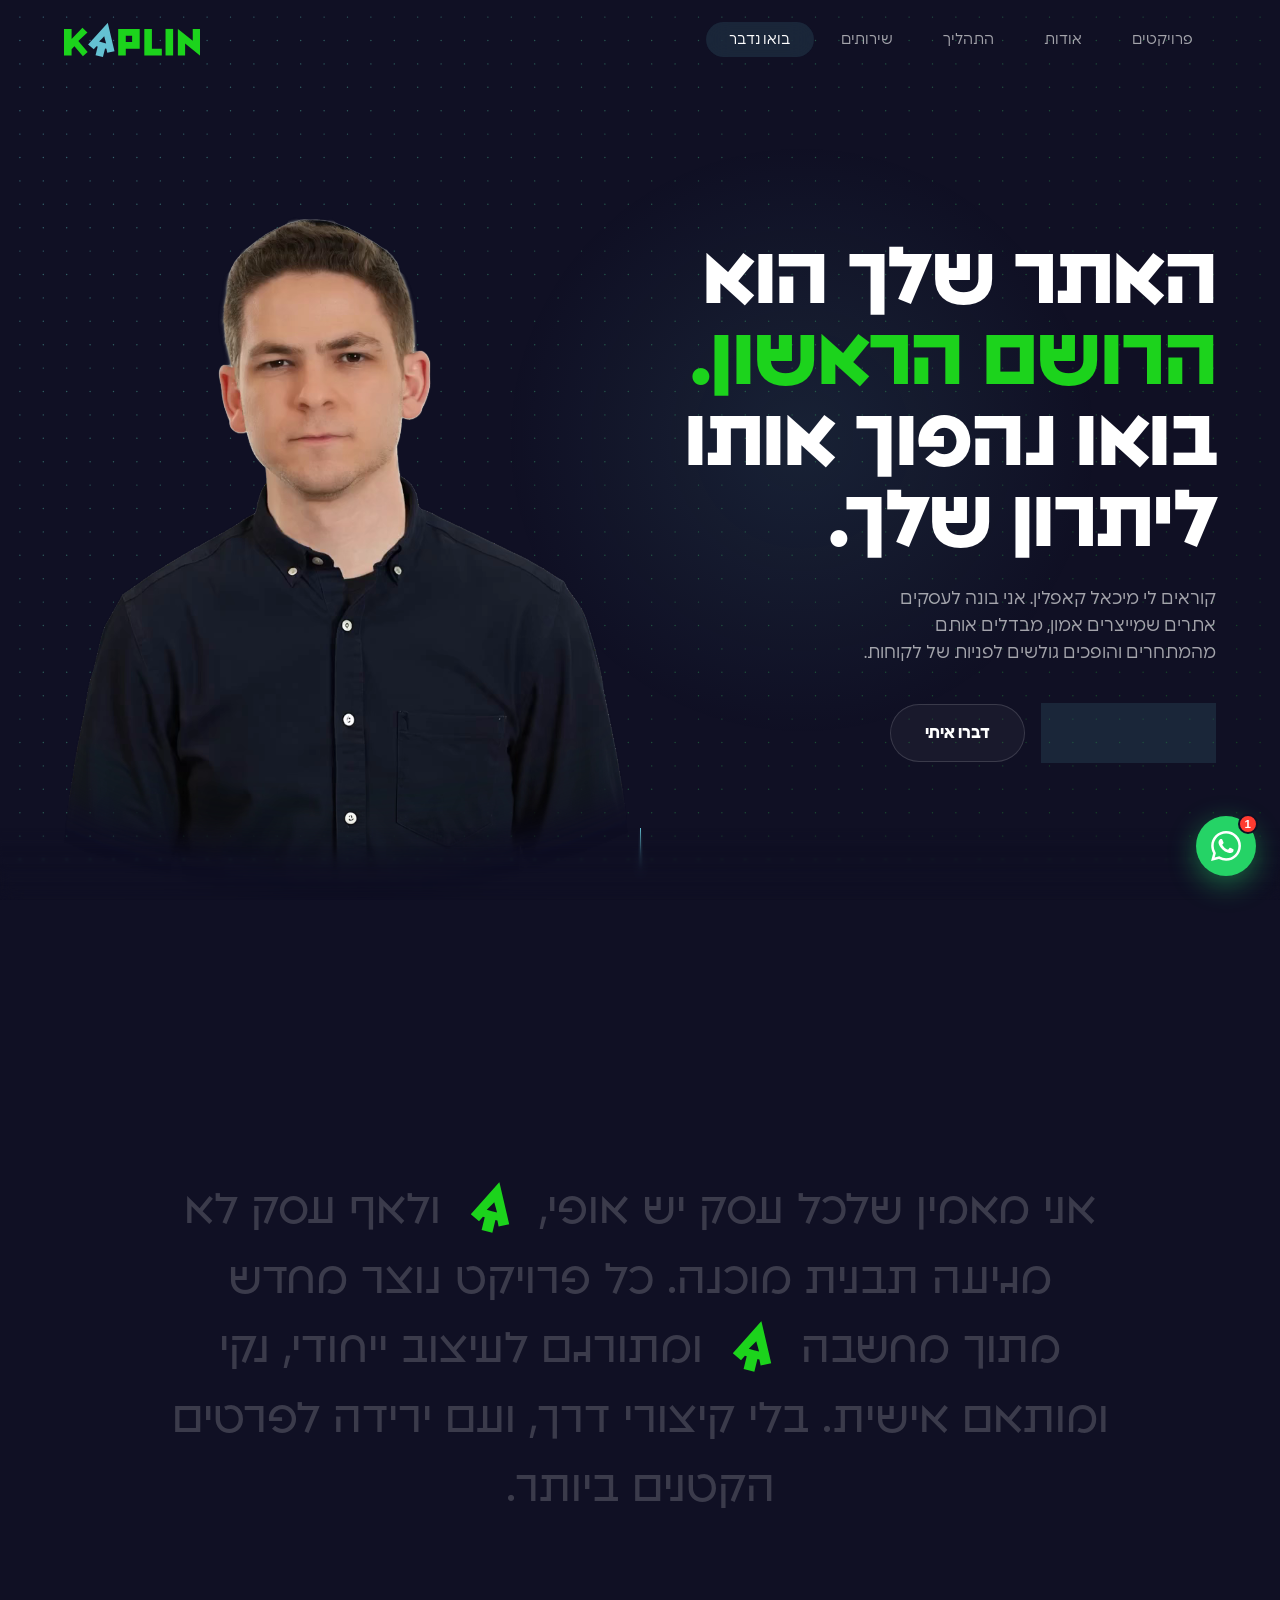
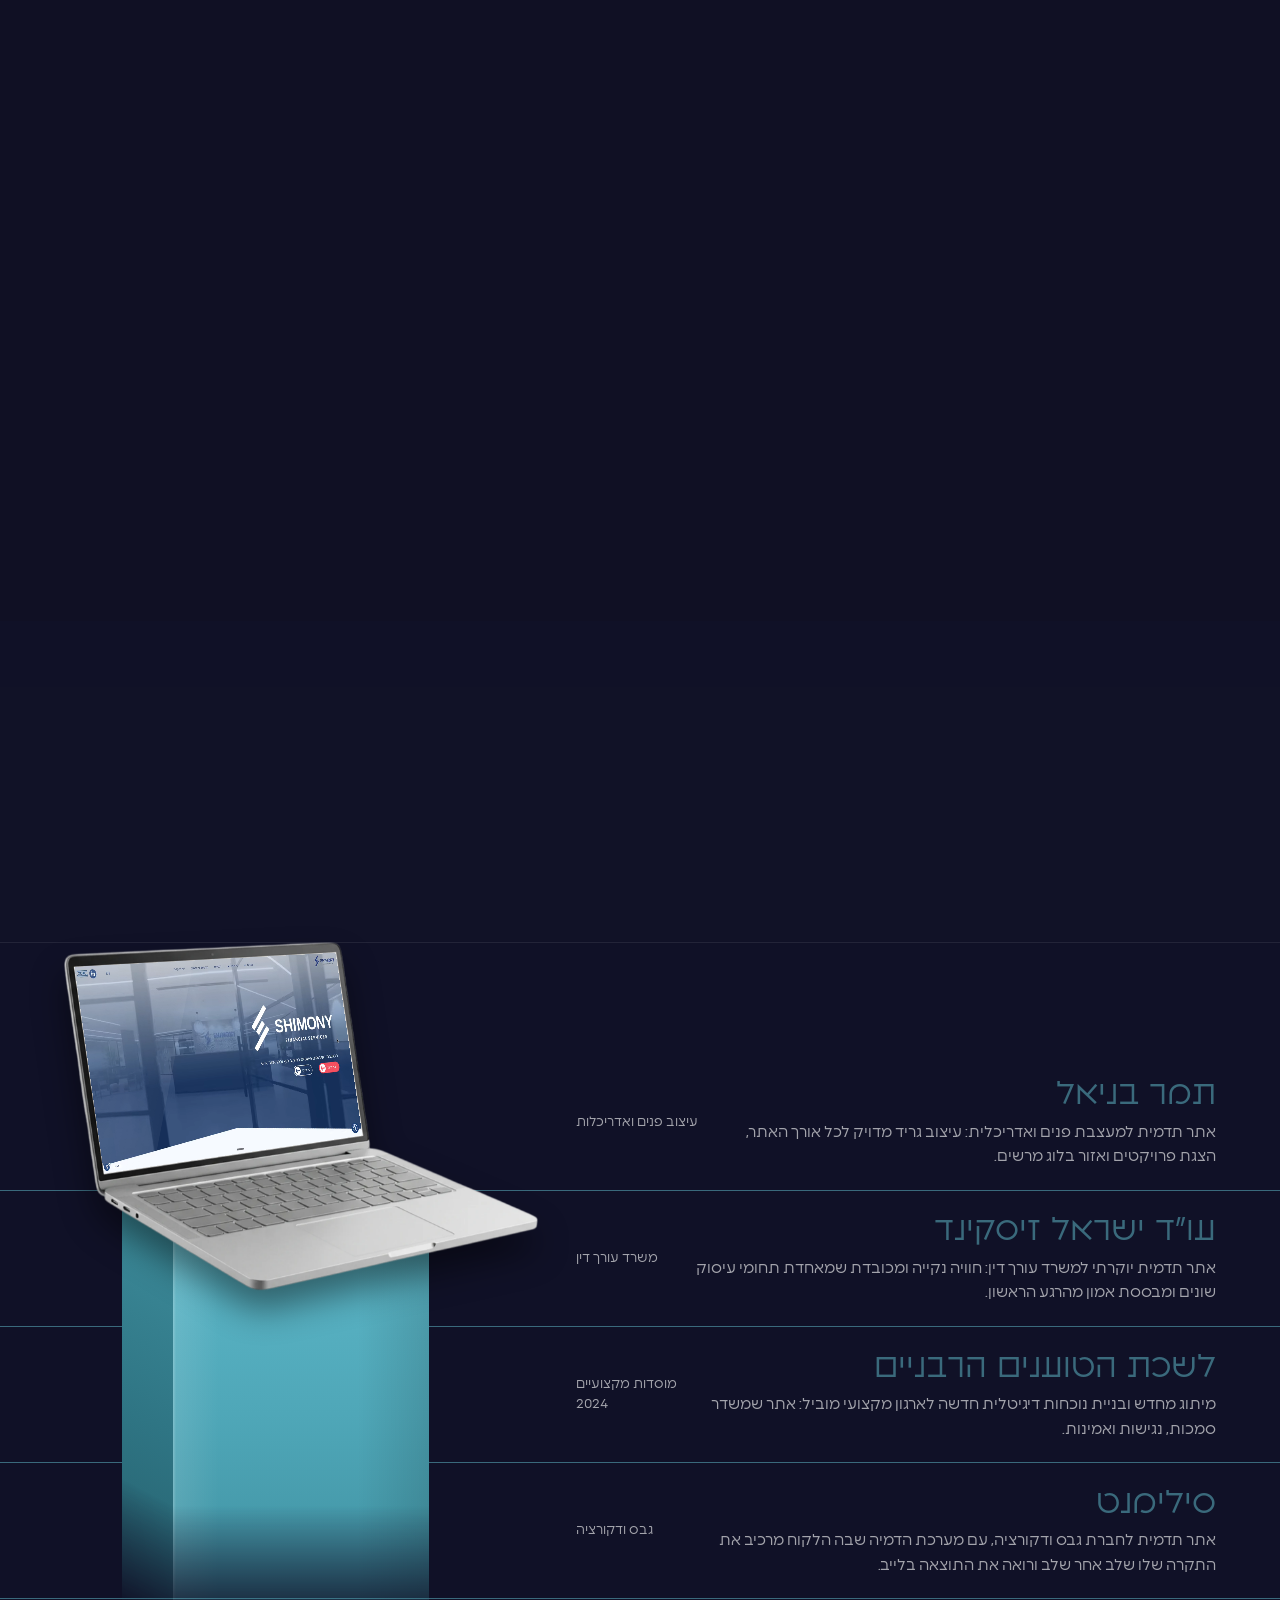
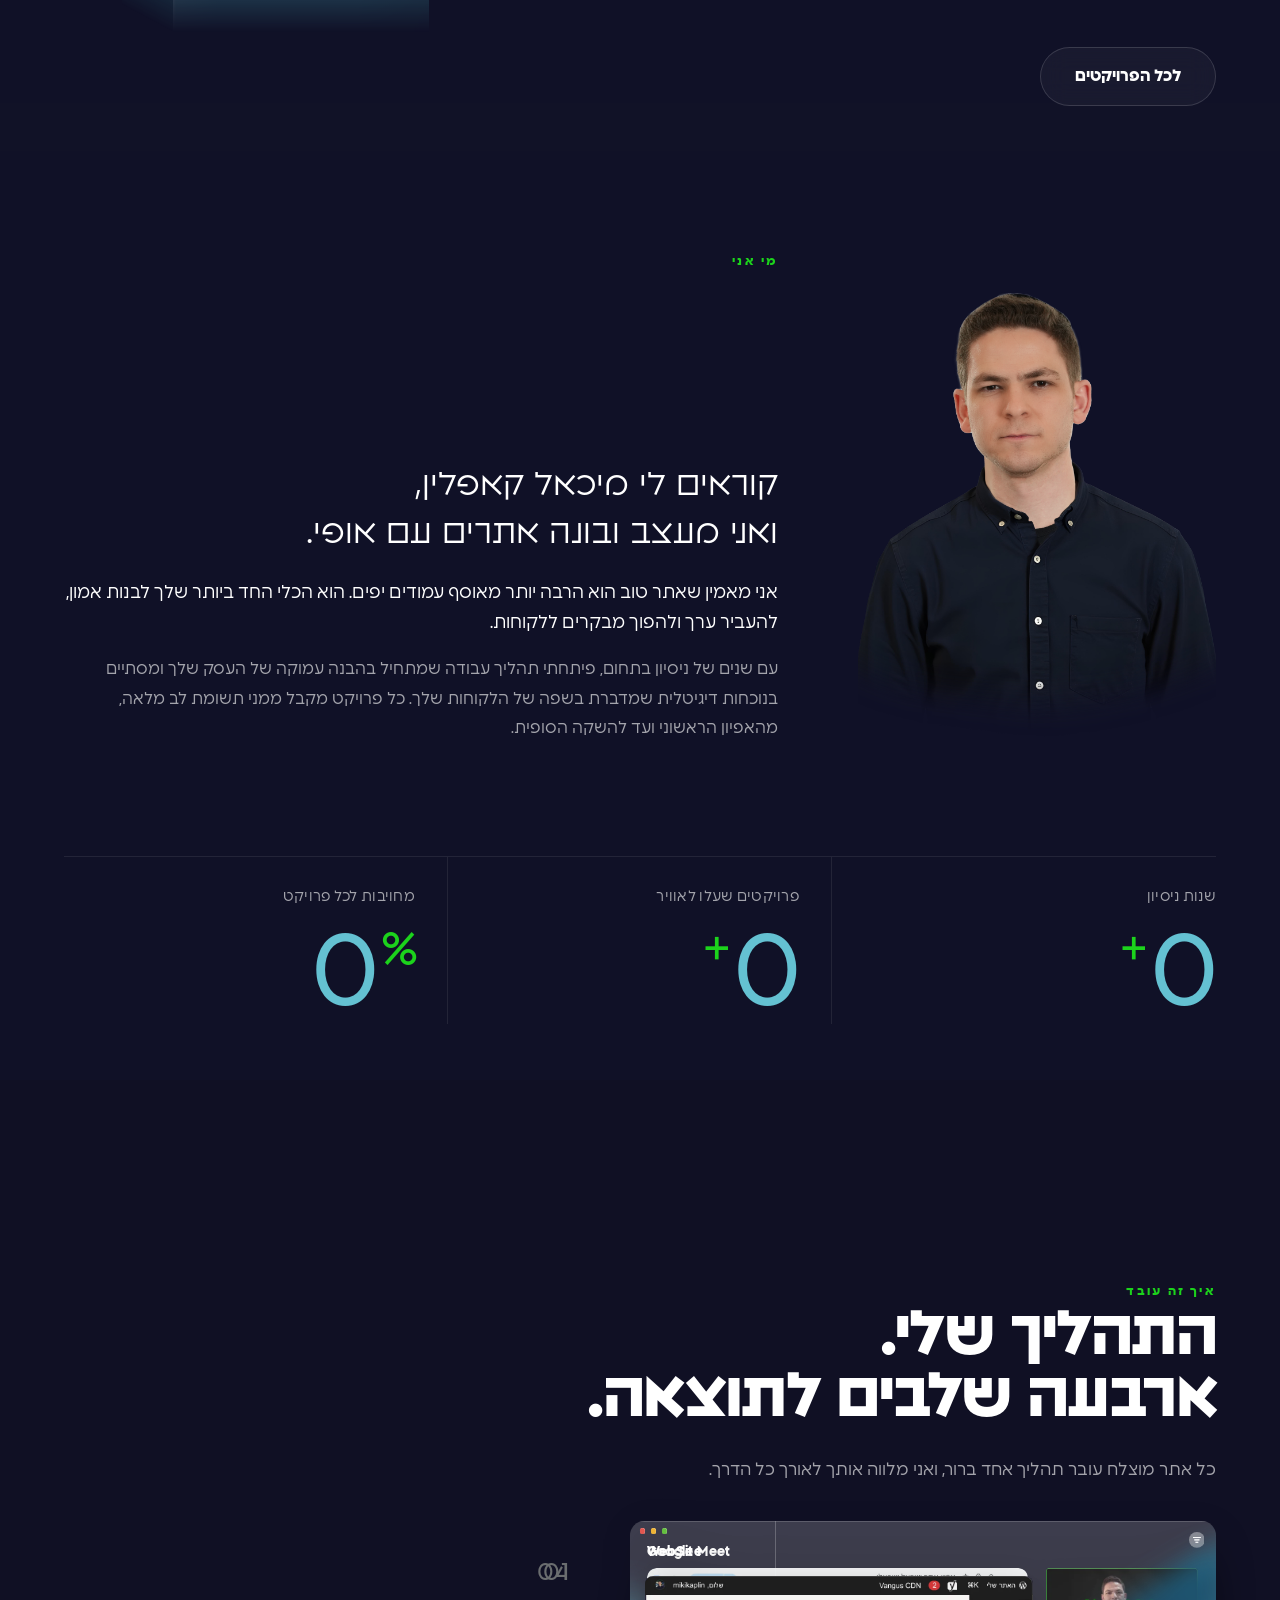
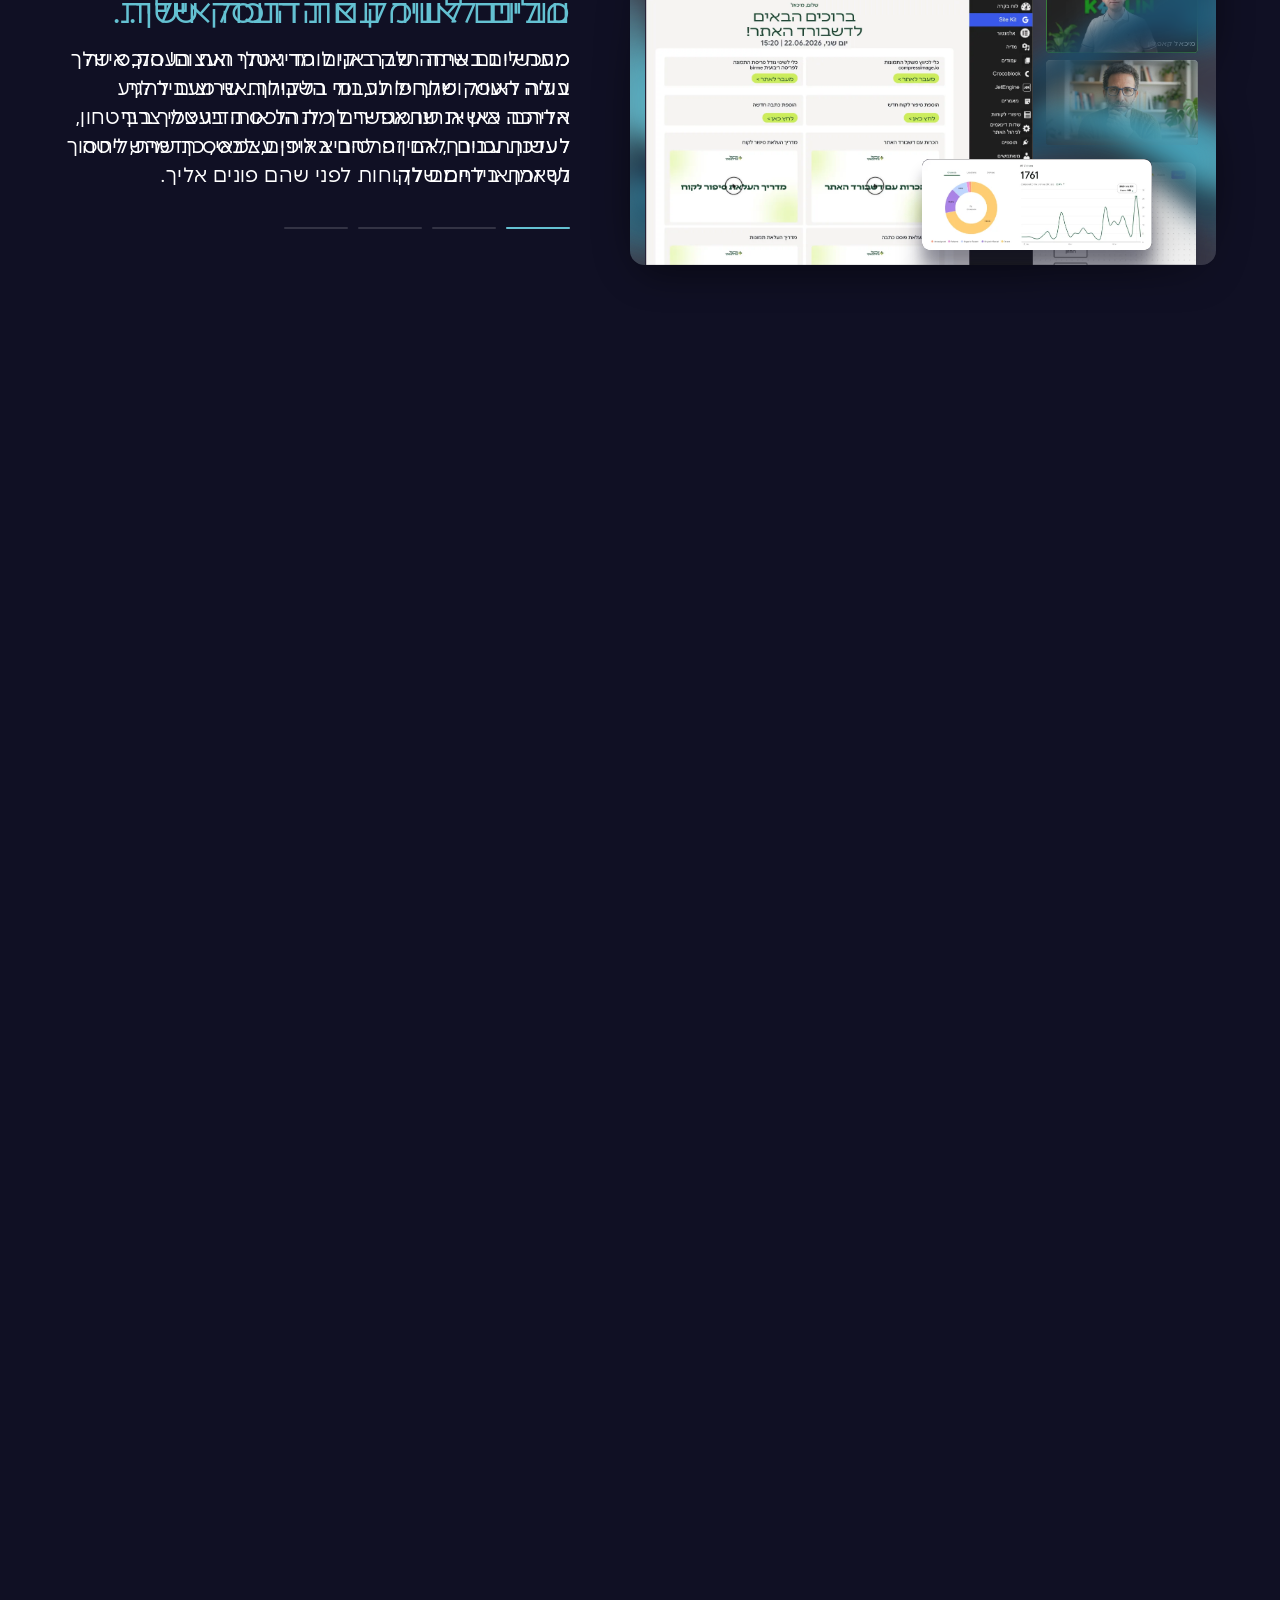
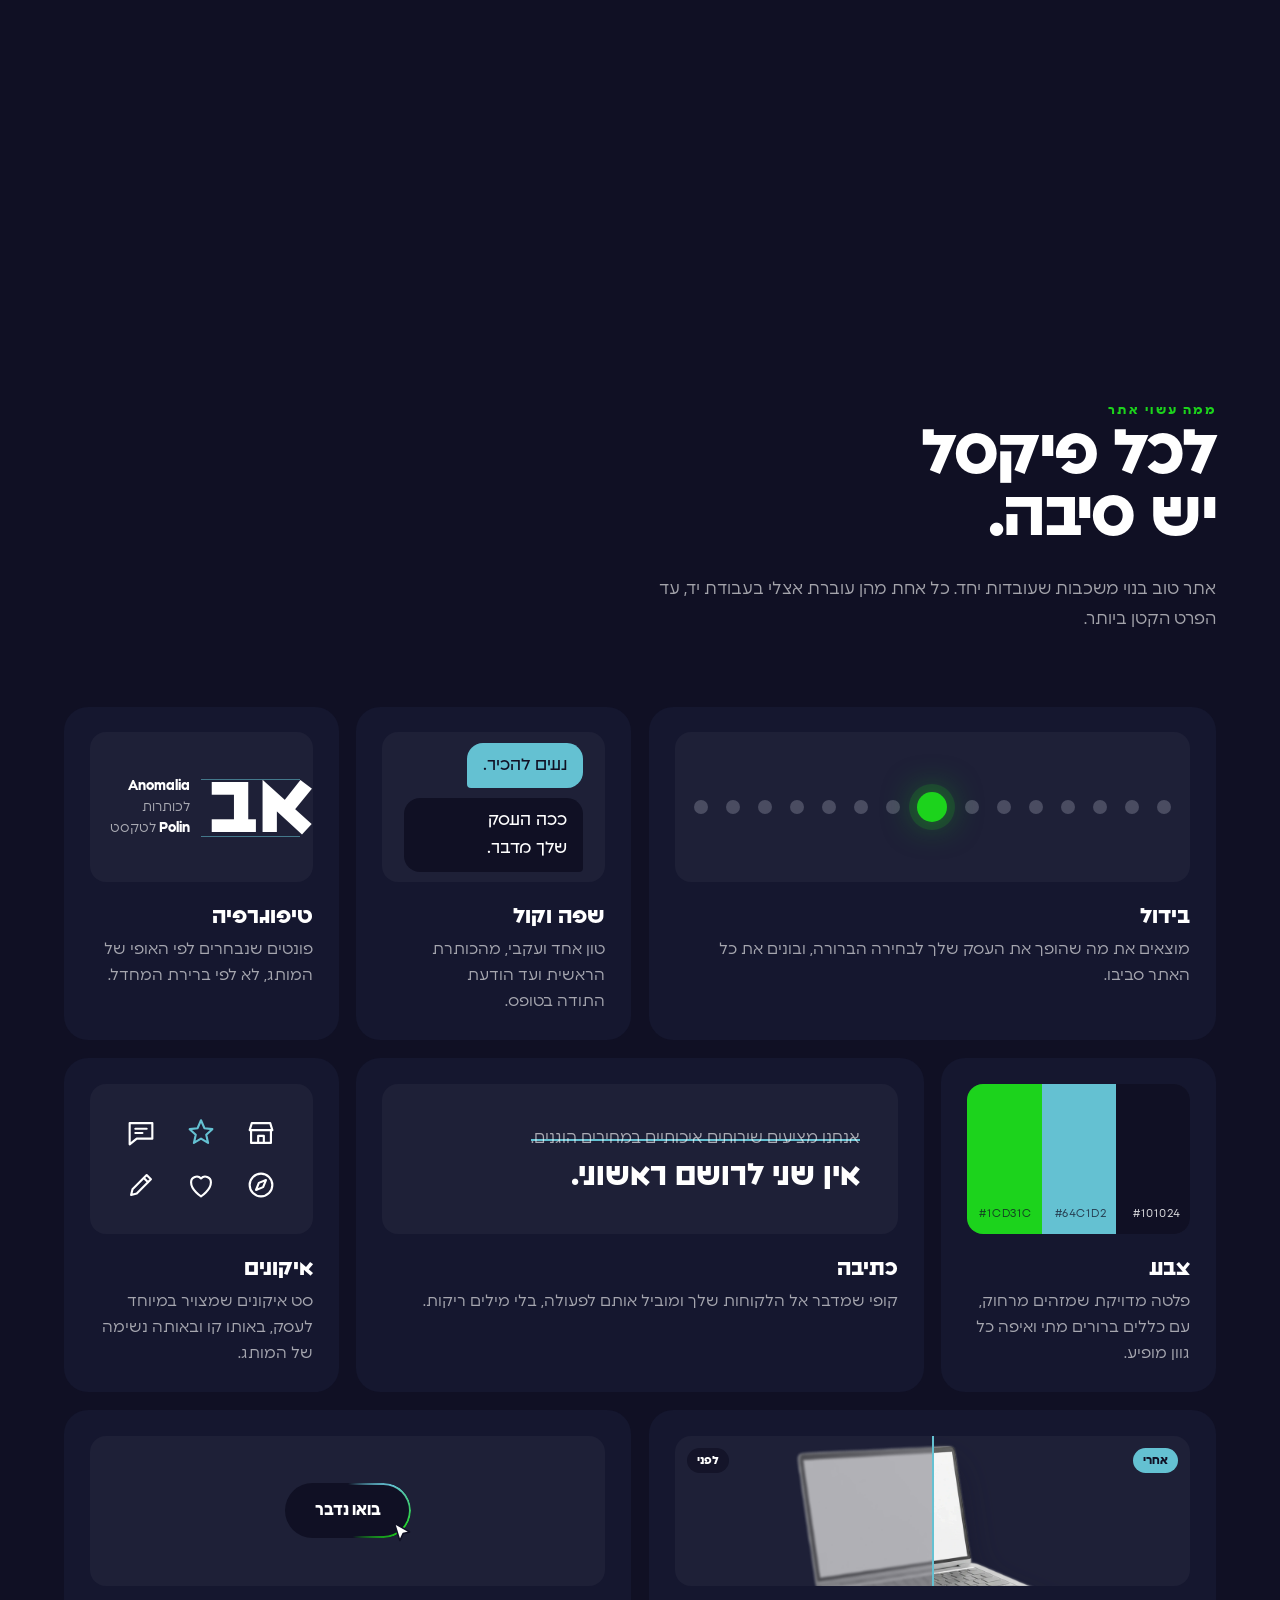
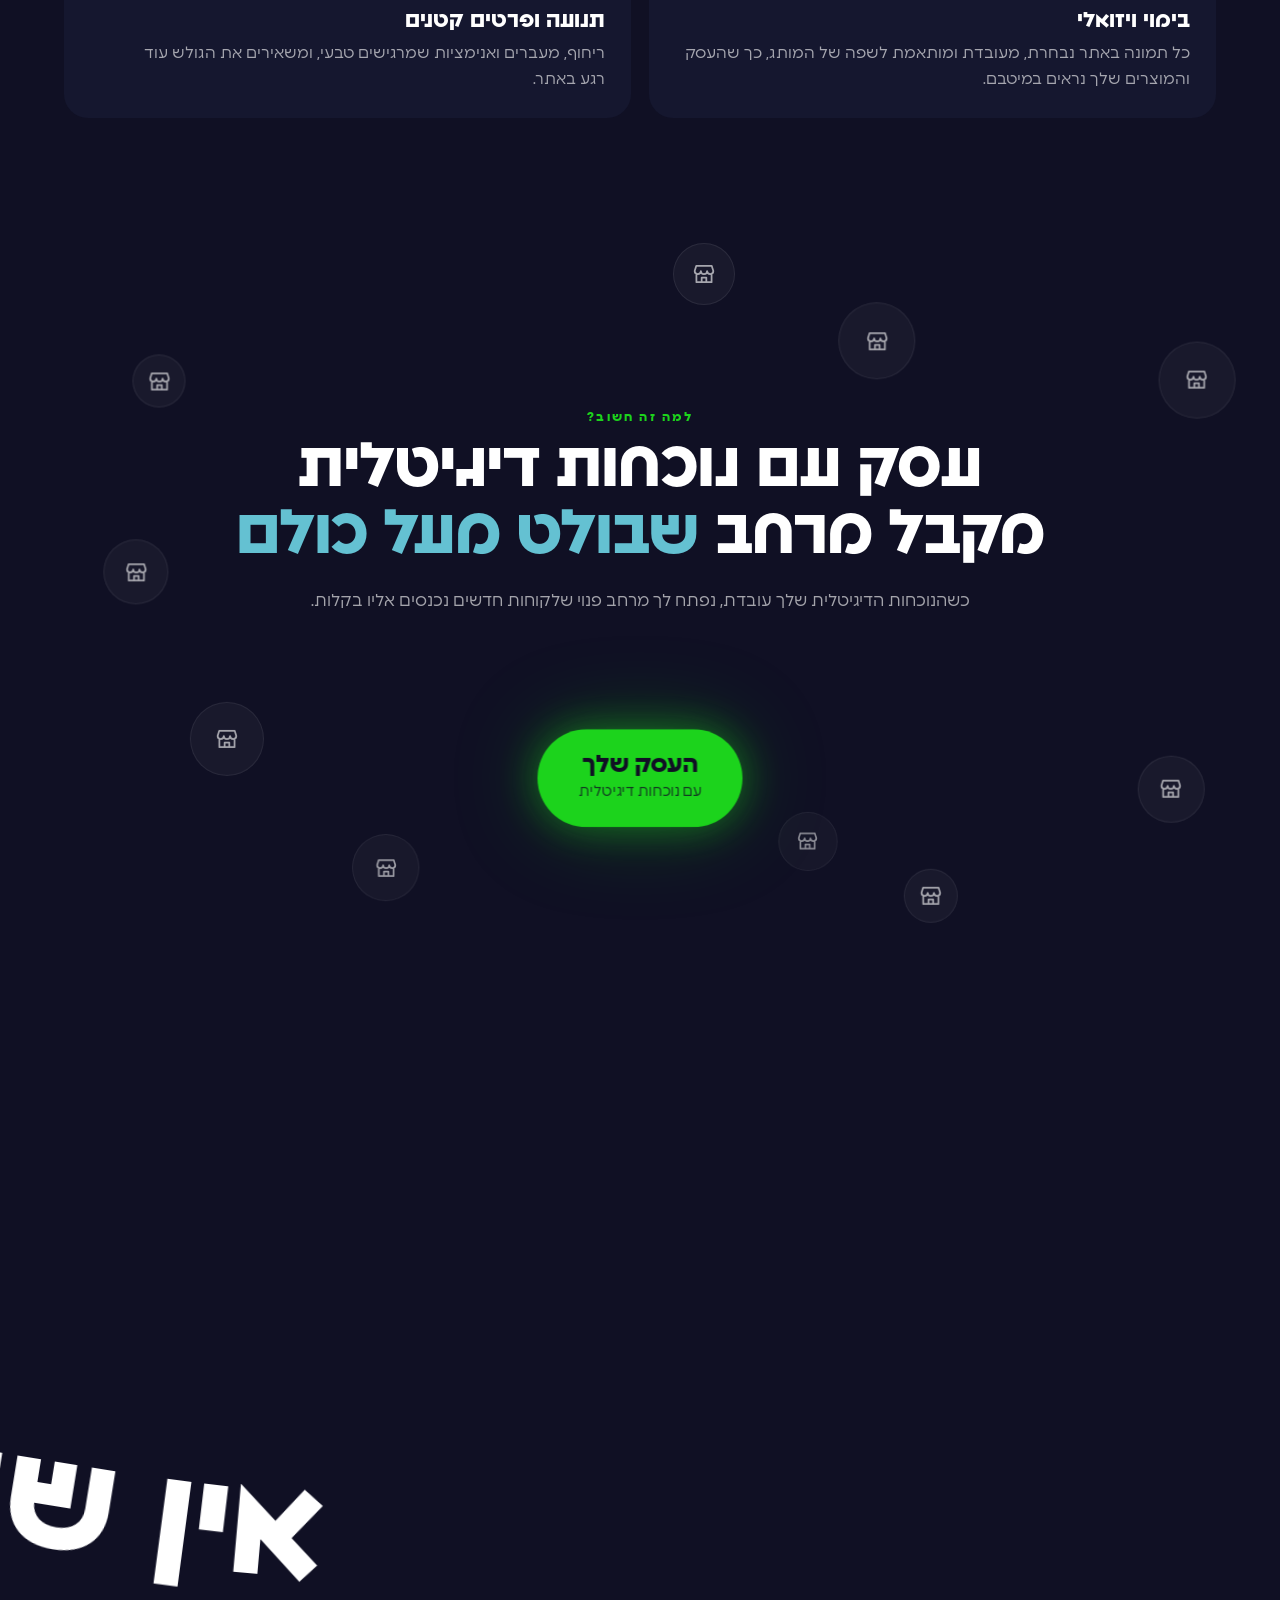
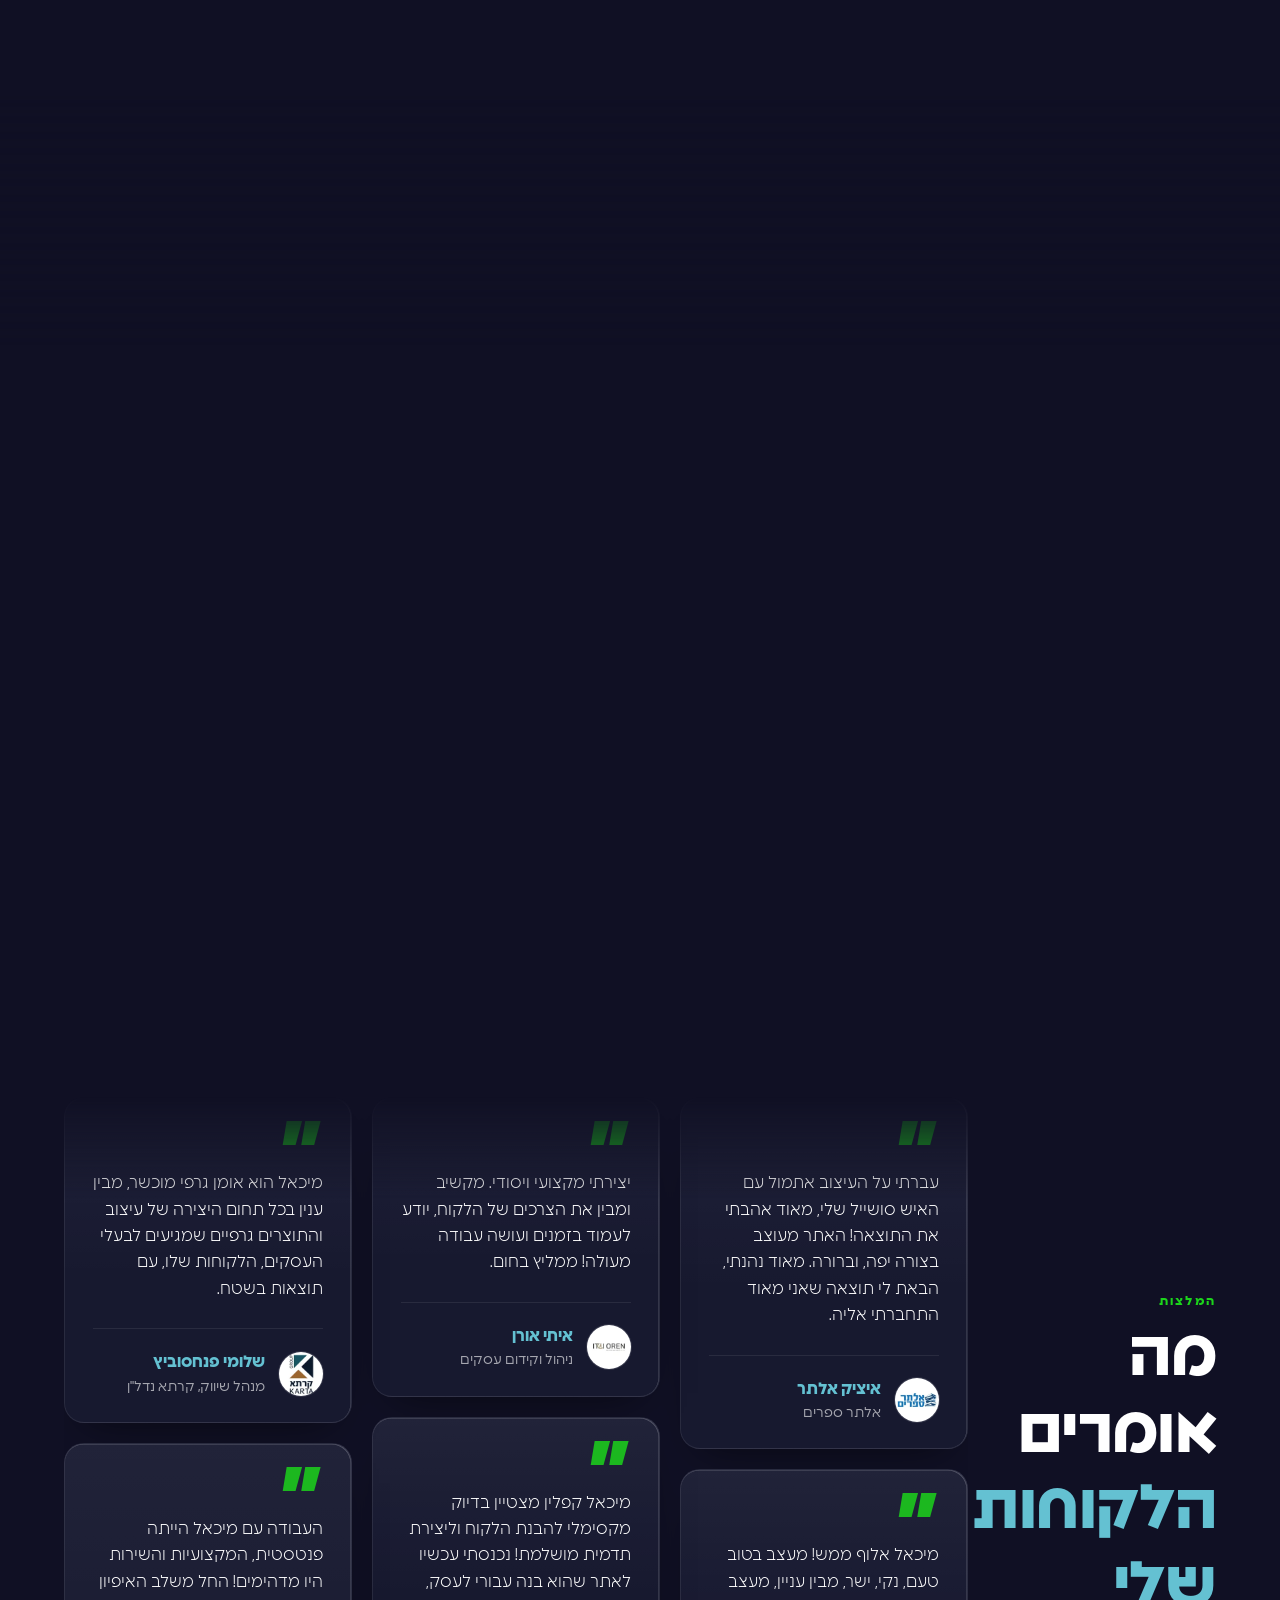
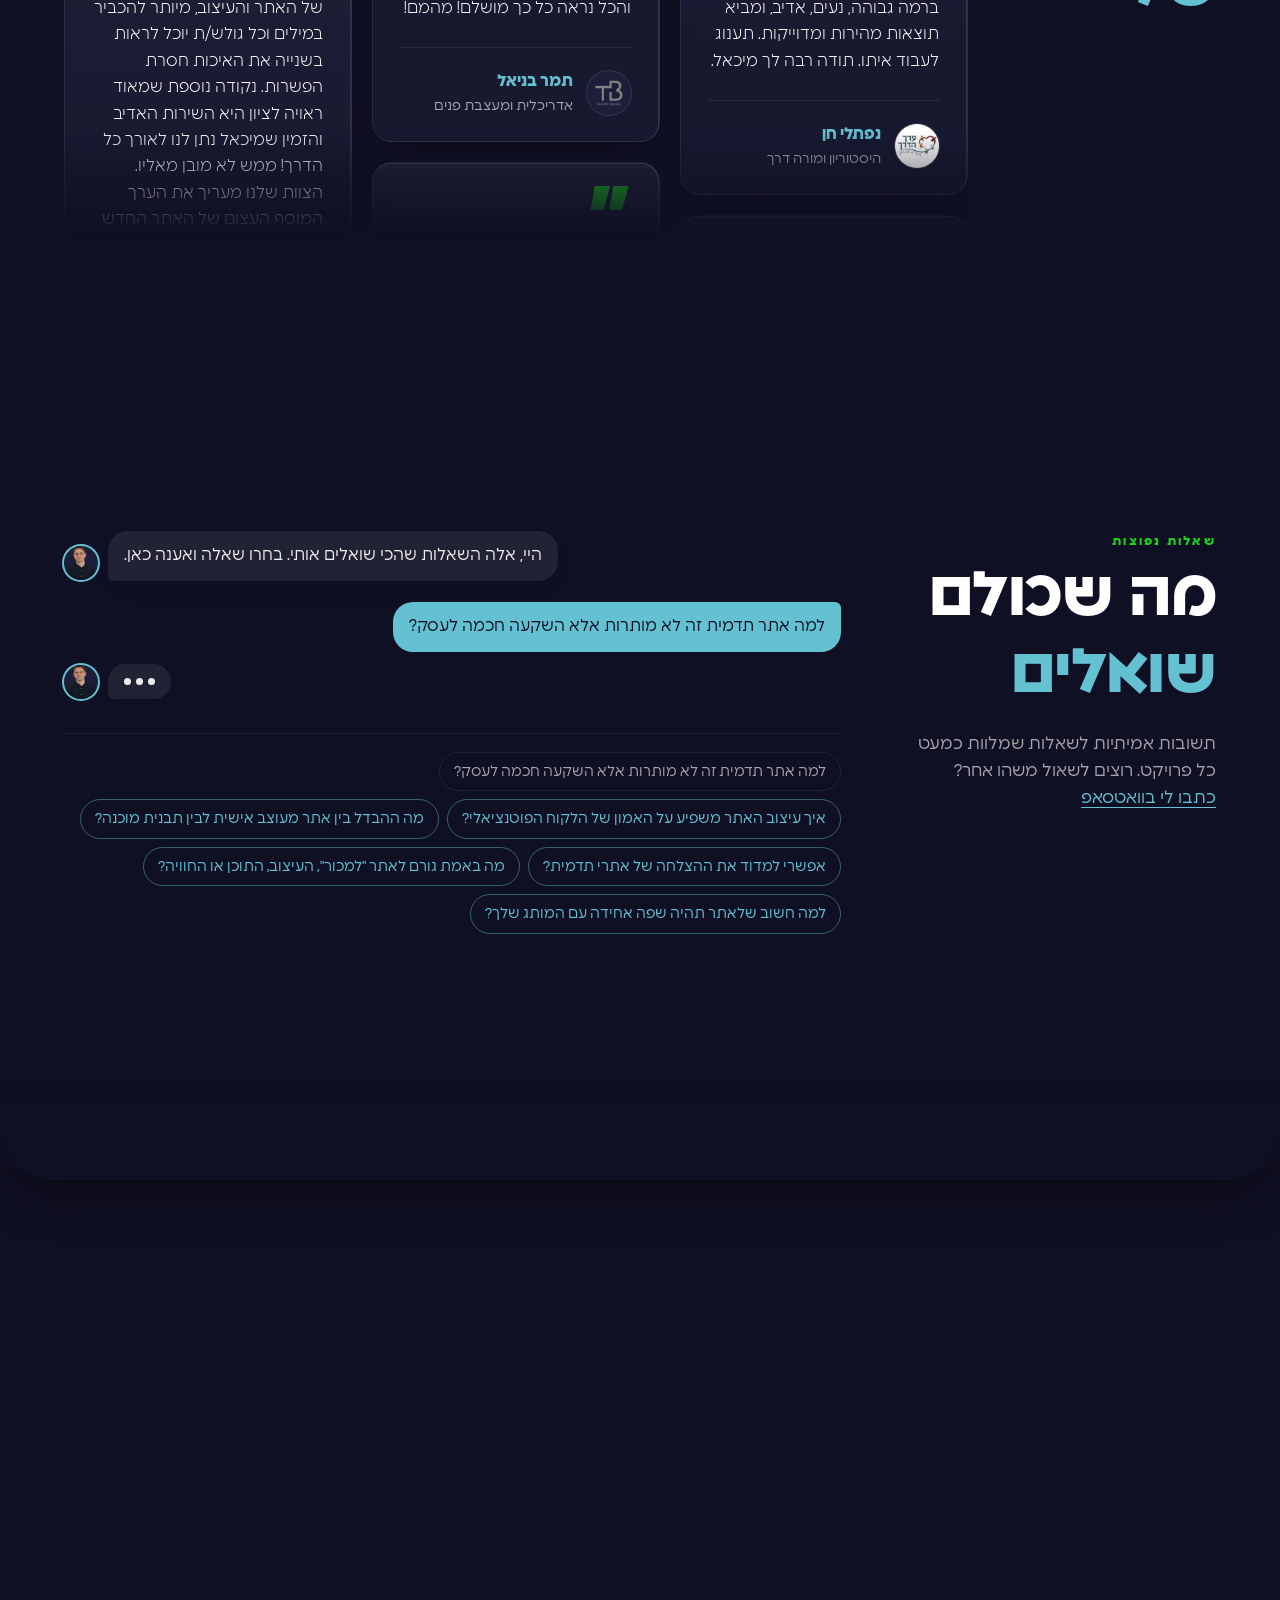
==== commit d1ed0ae2: "Copy: 6 years / 35+ projects, 'לכל פיקסל יש סיבה', drop 'ללא פשרות', simpler FAQ design answer Co-Au" ====
--- a/index.html
+++ b/index.html
@@ -107,7 +107,7 @@
         <img src="images/logo-icon.svg" alt="" class="statement-avatar" />
         ולאף עסק לא מגיעה תבנית מוכנה. כל פרויקט נוצר מחדש מתוך מחשבה
         <img src="images/logo-icon.svg" alt="" class="statement-avatar" />
-        ומתורגם לעיצוב ייחודי, נקי ומותאם אישית. ללא פשרות, ללא קיצורי דרך,
+        ומתורגם לעיצוב ייחודי, נקי ומותאם אישית. בלי קיצורי דרך,
         ועם ירידה לפרטים הקטנים ביותר.
       </p>
     </div>
@@ -312,11 +312,11 @@
       <dl class="about-stats">
         <div class="stat">
           <dt class="stat-label">שנות ניסיון</dt>
-          <dd class="stat-num" dir="ltr"><span class="stat-sign">+</span><span class="stat-val" data-count="5">5</span></dd>
+          <dd class="stat-num" dir="ltr"><span class="stat-sign">+</span><span class="stat-val" data-count="6">6</span></dd>
         </div>
         <div class="stat">
           <dt class="stat-label">פרויקטים שעלו לאוויר</dt>
-          <dd class="stat-num" dir="ltr"><span class="stat-sign">+</span><span class="stat-val" data-count="30">30</span></dd>
+          <dd class="stat-num" dir="ltr"><span class="stat-sign">+</span><span class="stat-val" data-count="35">35</span></dd>
         </div>
         <div class="stat">
           <dt class="stat-label">מחויבות לכל פרויקט</dt>
@@ -578,7 +578,7 @@
     <div class="container">
       <div class="section-header section-header--edit">
         <p class="section-label">ממה עשוי אתר</p>
-        <h2 class="section-title">כל פיקסל,<br />בכוונה.</h2>
+        <h2 class="section-title">לכל פיקסל<br />יש סיבה.</h2>
         <p class="section-sub">
           אתר טוב בנוי משכבות שעובדות יחד. כל אחת מהן עוברת אצלי בעבודת יד, עד הפרט הקטן ביותר.
         </p>
@@ -807,7 +807,7 @@
           <p class="faq-msg faq-msg--q">למה אתר תדמית זה לא מותרות אלא השקעה חכמה לעסק?</p>
           <p class="faq-msg faq-msg--a">אתר תדמית הוא הנכס הדיגיטלי המרכזי של כל עסק. הוא לא רק מציג מידע, אלא יוצר אמון, מבליט את הייחוד שלך ומעביר את המסר של העסק בצורה שאי אפשר להתעלם ממנה.</p>
           <p class="faq-msg faq-msg--q">איך עיצוב האתר משפיע על האמון של הלקוח הפוטנציאלי?</p>
-          <p class="faq-msg faq-msg--a">העיצוב הוא השפה הראשונה שהגולש פוגש. עוד לפני שהוא קורא מילה אחת, הוא מרגיש אם העסק מקצועי, אמין ורציני. עיצוב מדויק, אחיד ונקי גורם לו להישאר, להעמיק וליצור קשר. עיצוב מבולגן או ישן, לעומת זאת, גורם לאובדן אמון מיידי.</p>
+          <p class="faq-msg faq-msg--a">העיצוב הוא השפה הראשונה שהגולש פוגש. עוד לפני שהוא קורא מילה אחת, הוא מרגיש אם העסק רציני ואפשר לסמוך עליו. עיצוב מדויק ואחיד גורם לגולש להישאר ולפנות אליך. עיצוב מבולגן או ישן, לעומת זאת, גורם לאובדן אמון מיידי.</p>
           <p class="faq-msg faq-msg--q">מה ההבדל בין אתר מעוצב אישית לבין תבנית מוכנה?</p>
           <p class="faq-msg faq-msg--a">בתבנית מוכנה, האתר שלך נראה כמו עוד מאות אתרים באותה נישה. באתר מעוצב אישית, כל פרט נבנה עבורך: צבעים, טיפוגרפיה, קומפוזיציה ותוכן שמספרים את הסיפור שלך. זה מה שמבדל אותך, יוצר חיבור רגשי ומציב את העסק שלך כמותג חזק.</p>
           <p class="faq-msg faq-msg--q">אפשרי למדוד את ההצלחה של אתרי תדמית?</p>
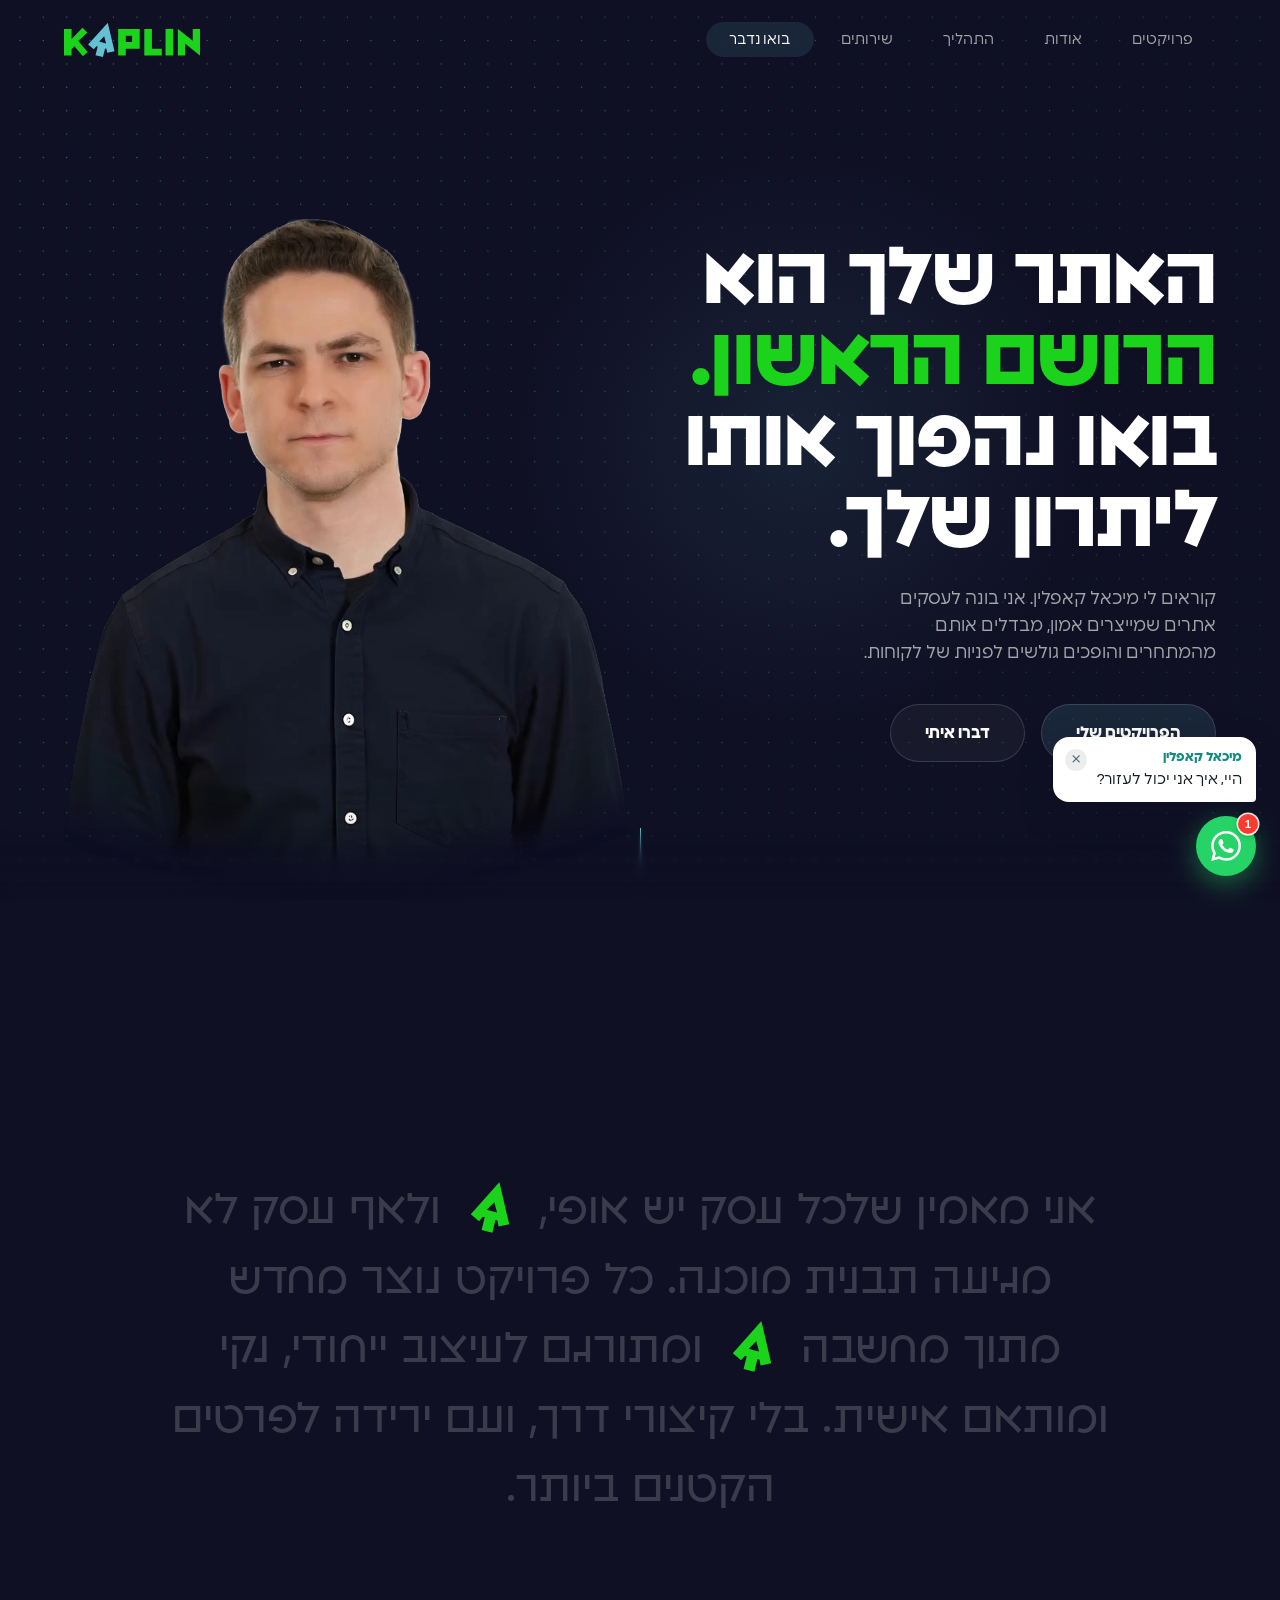
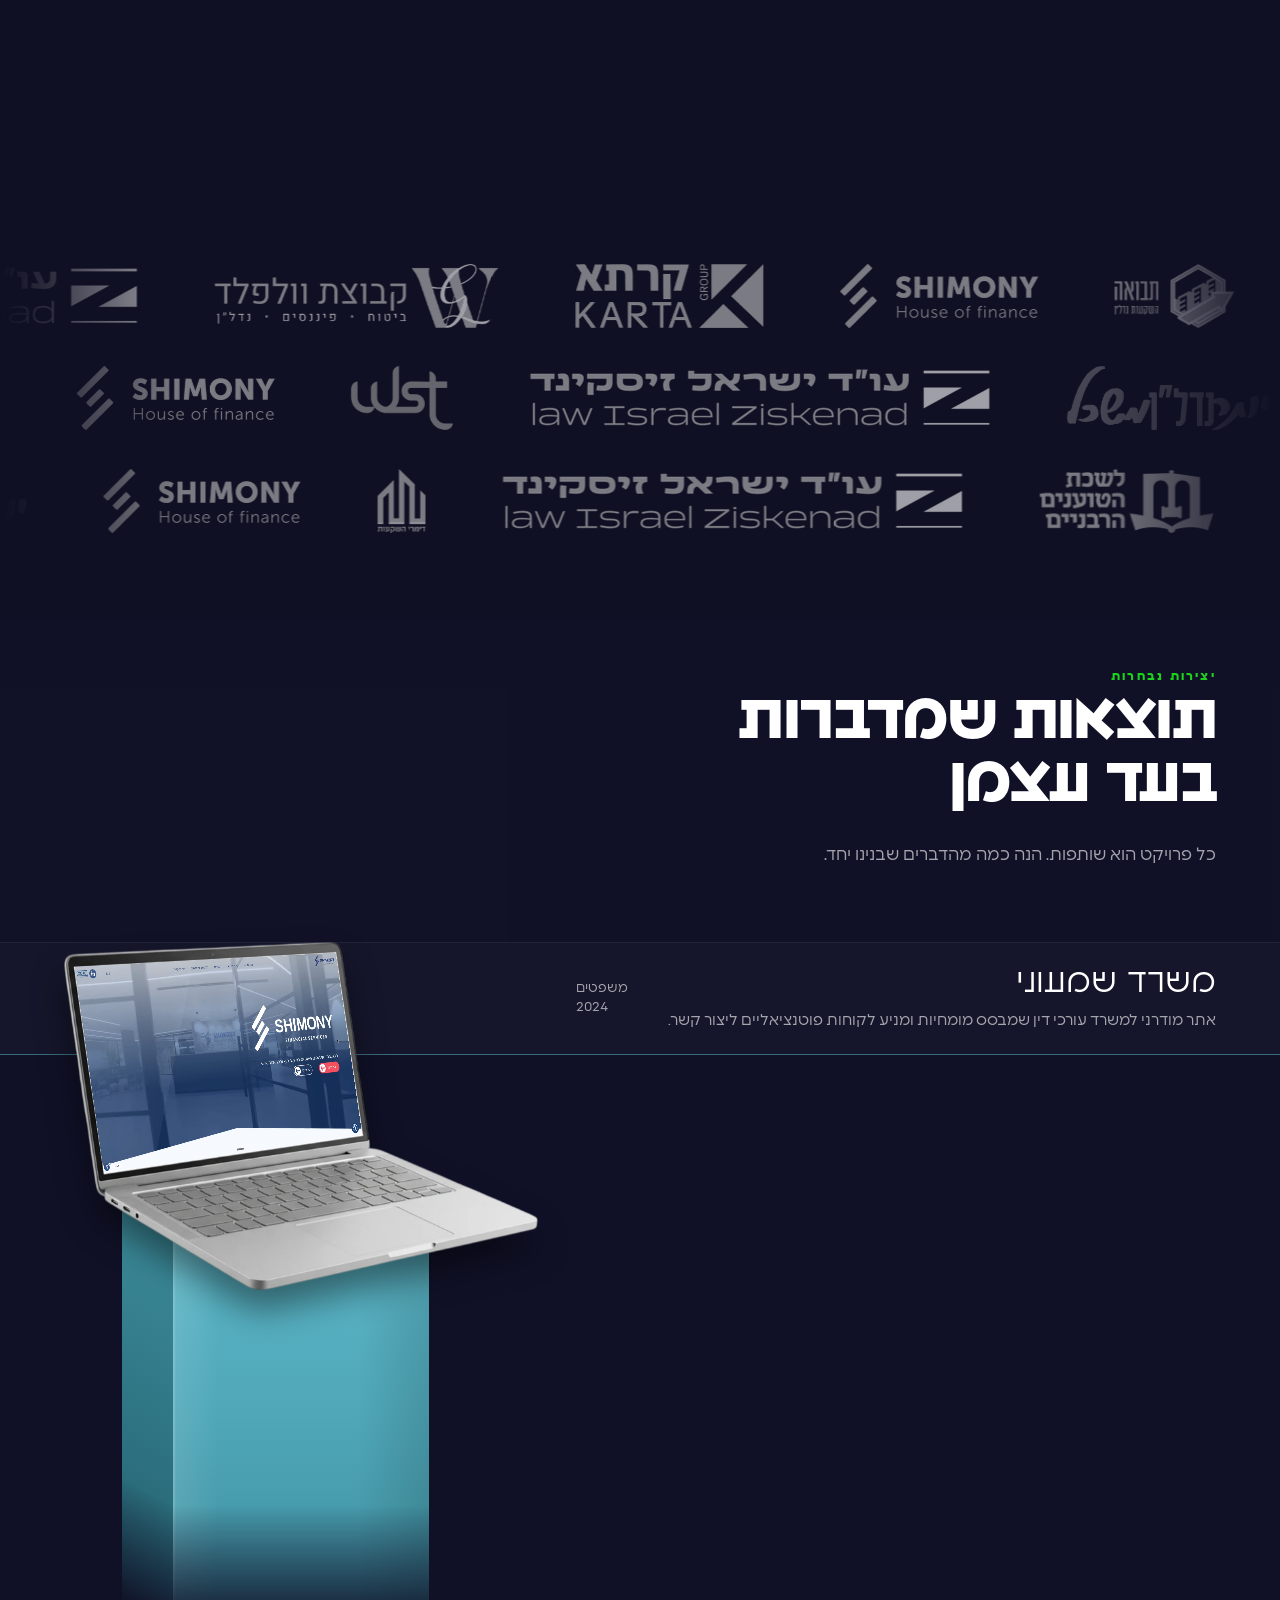
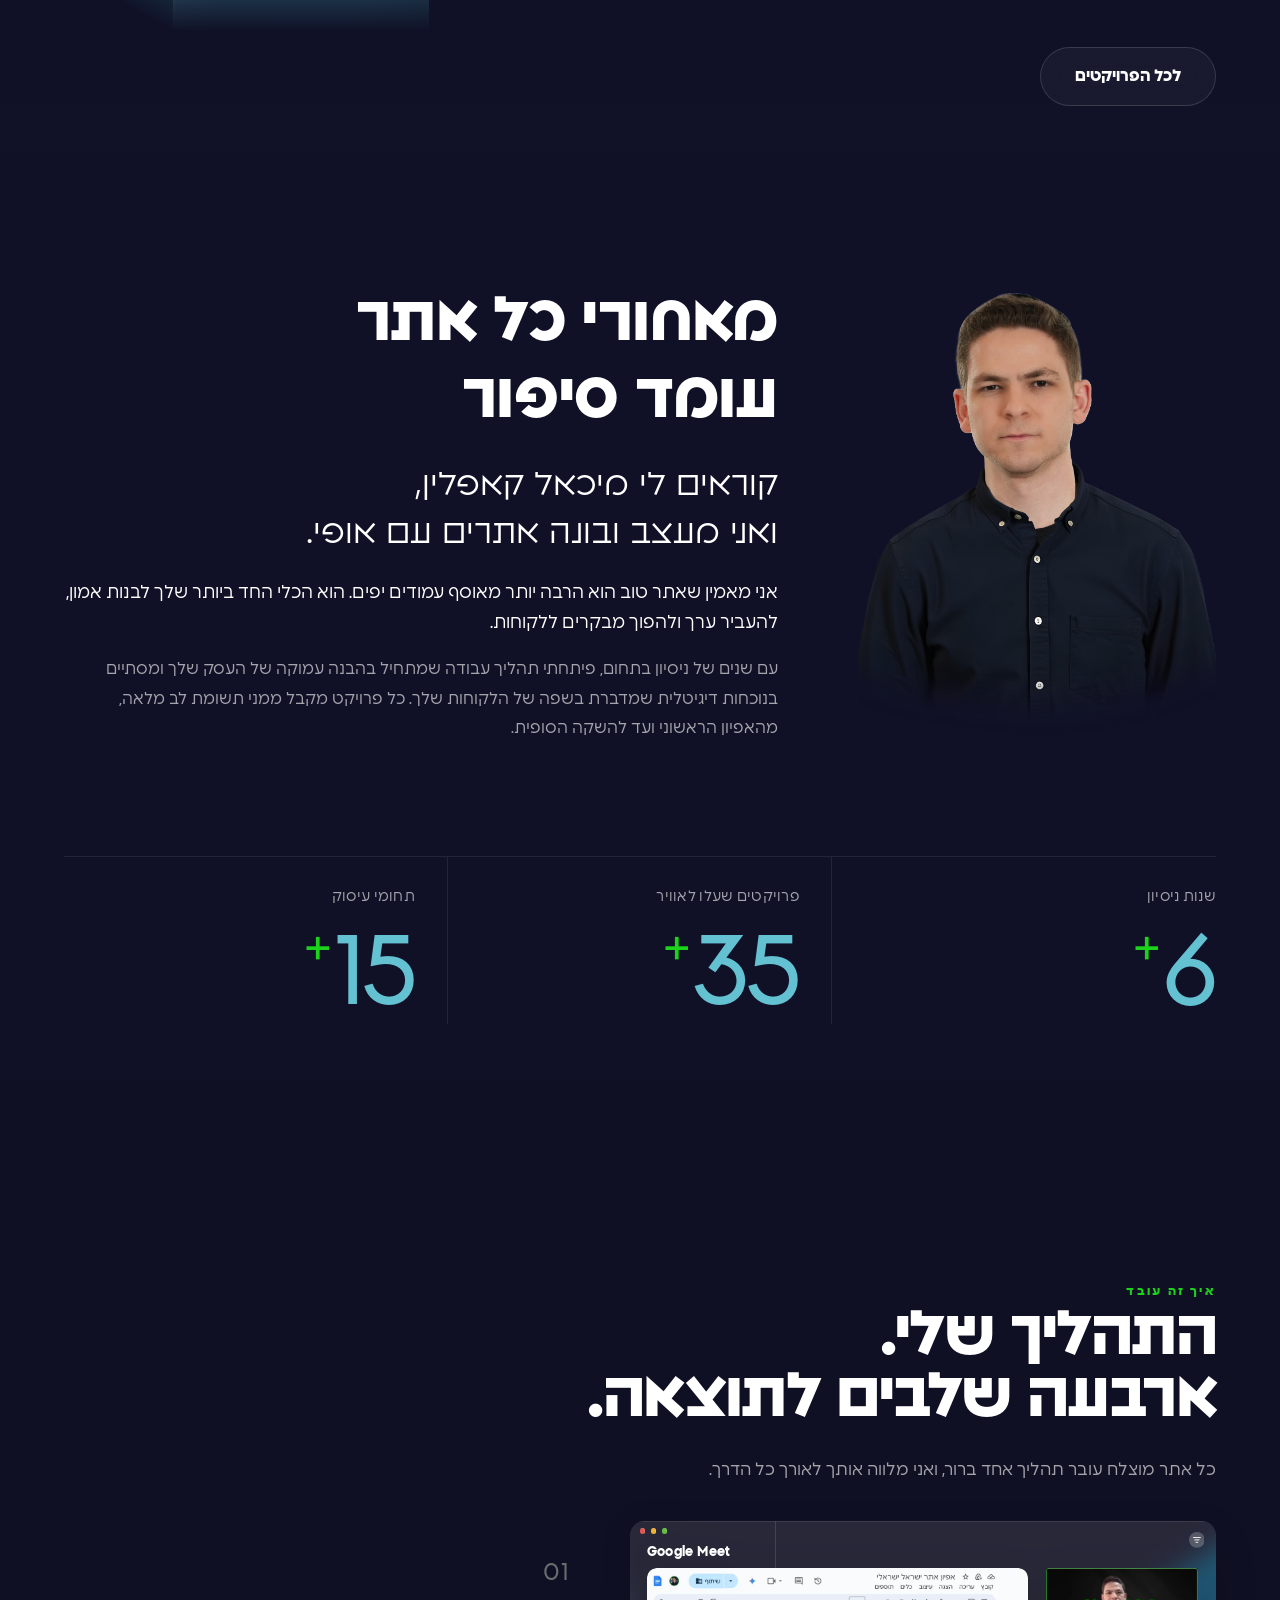
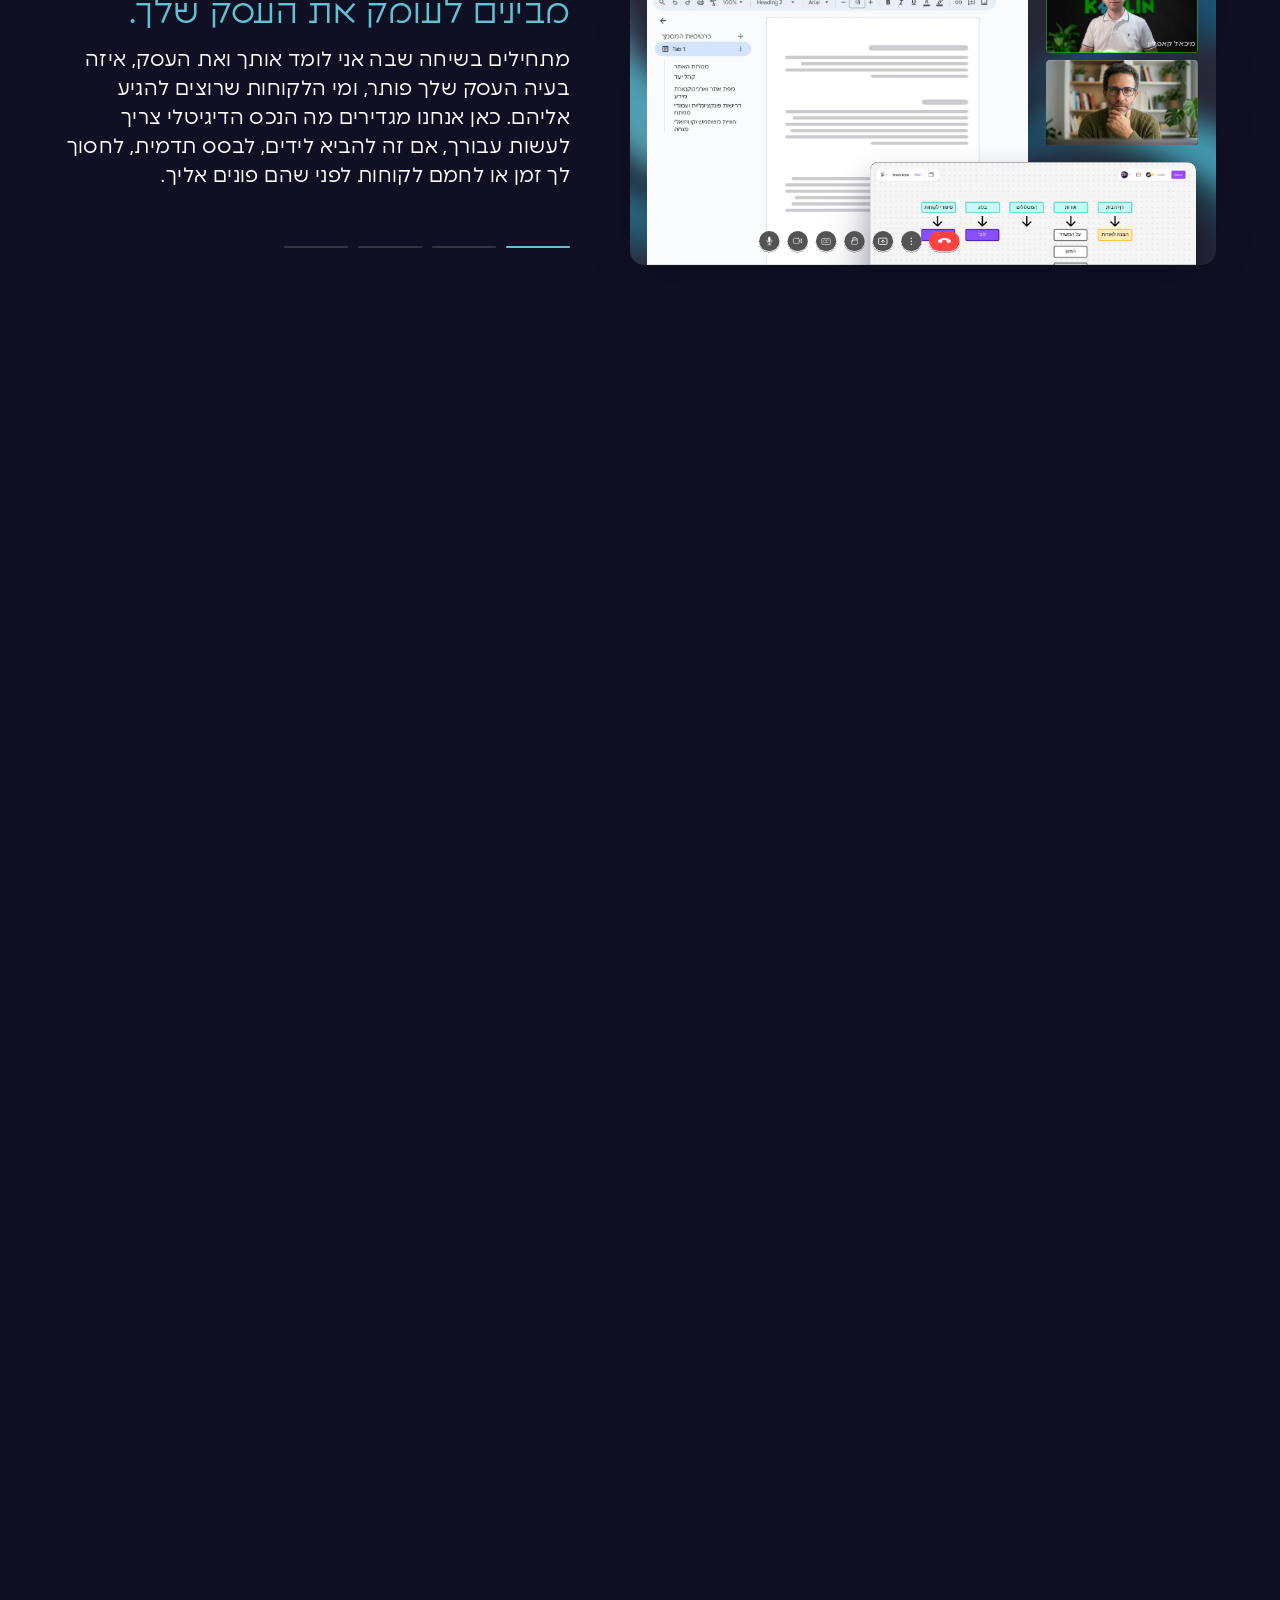
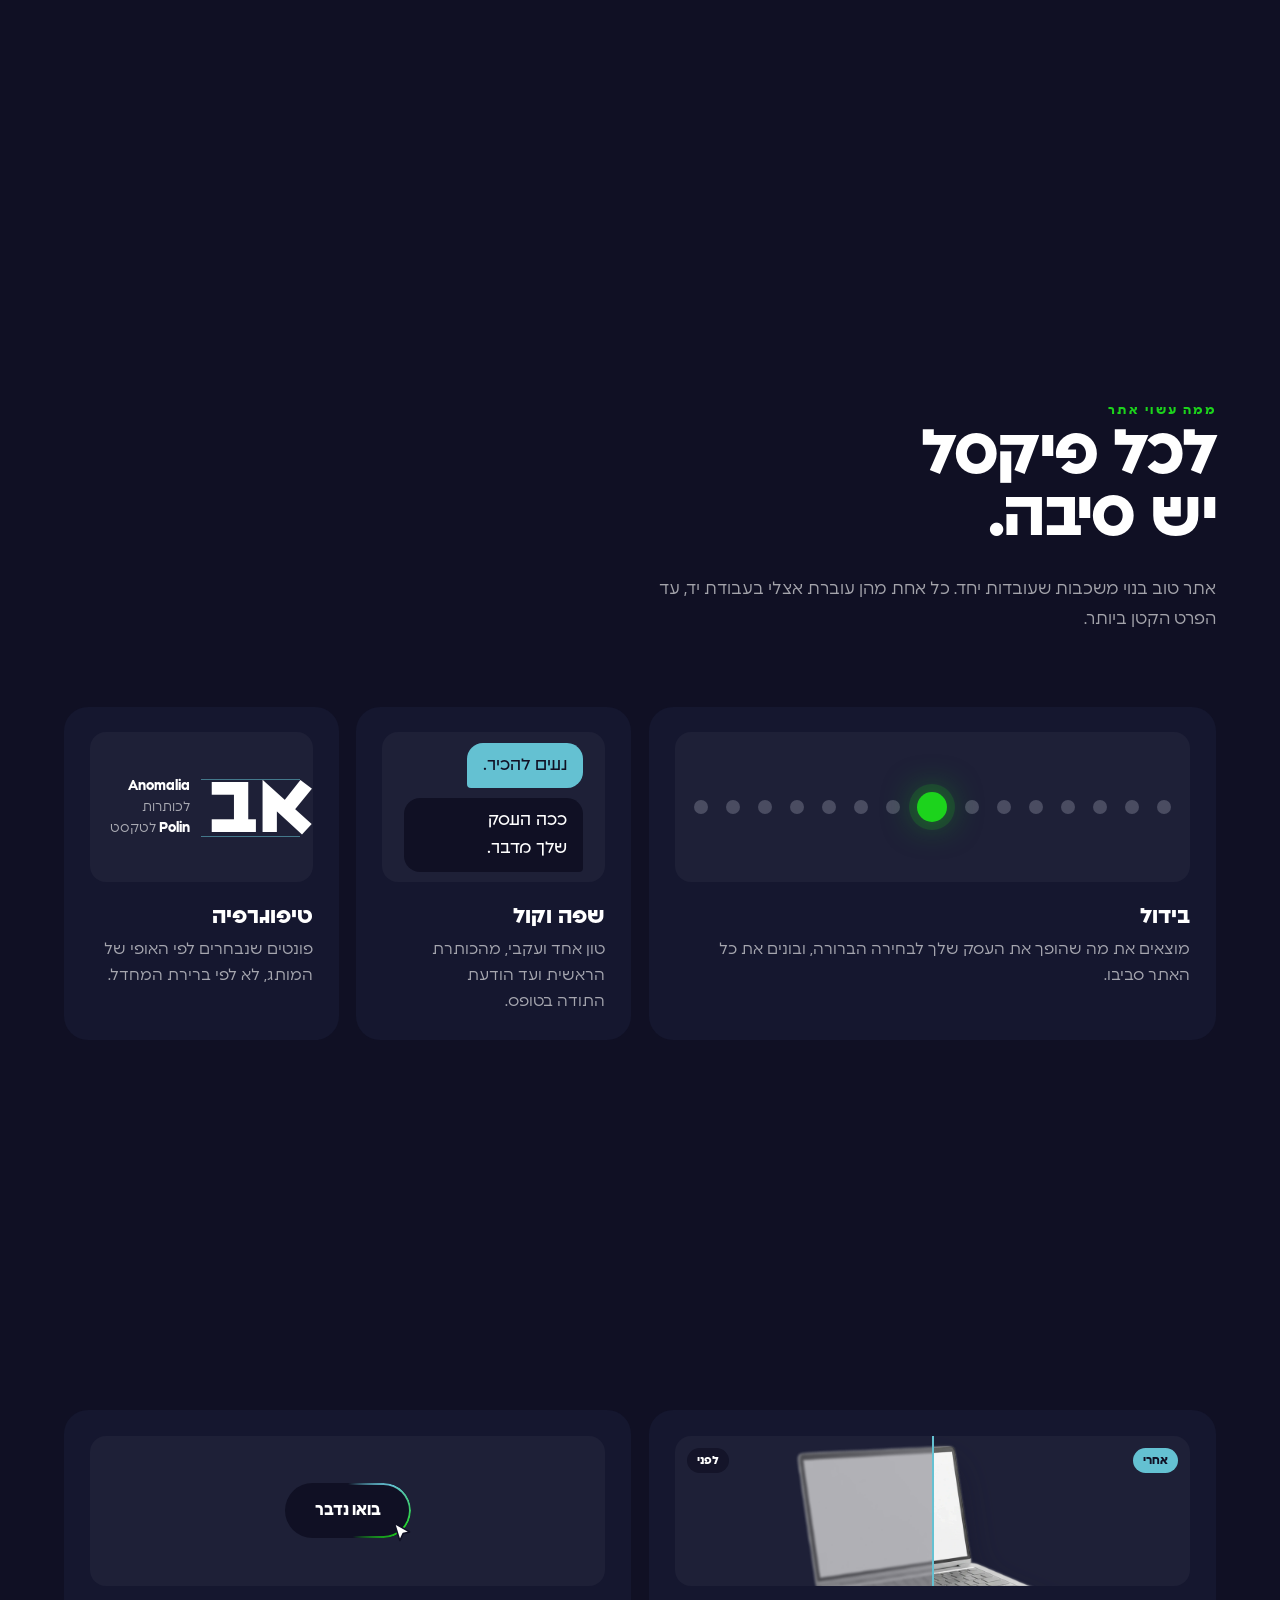
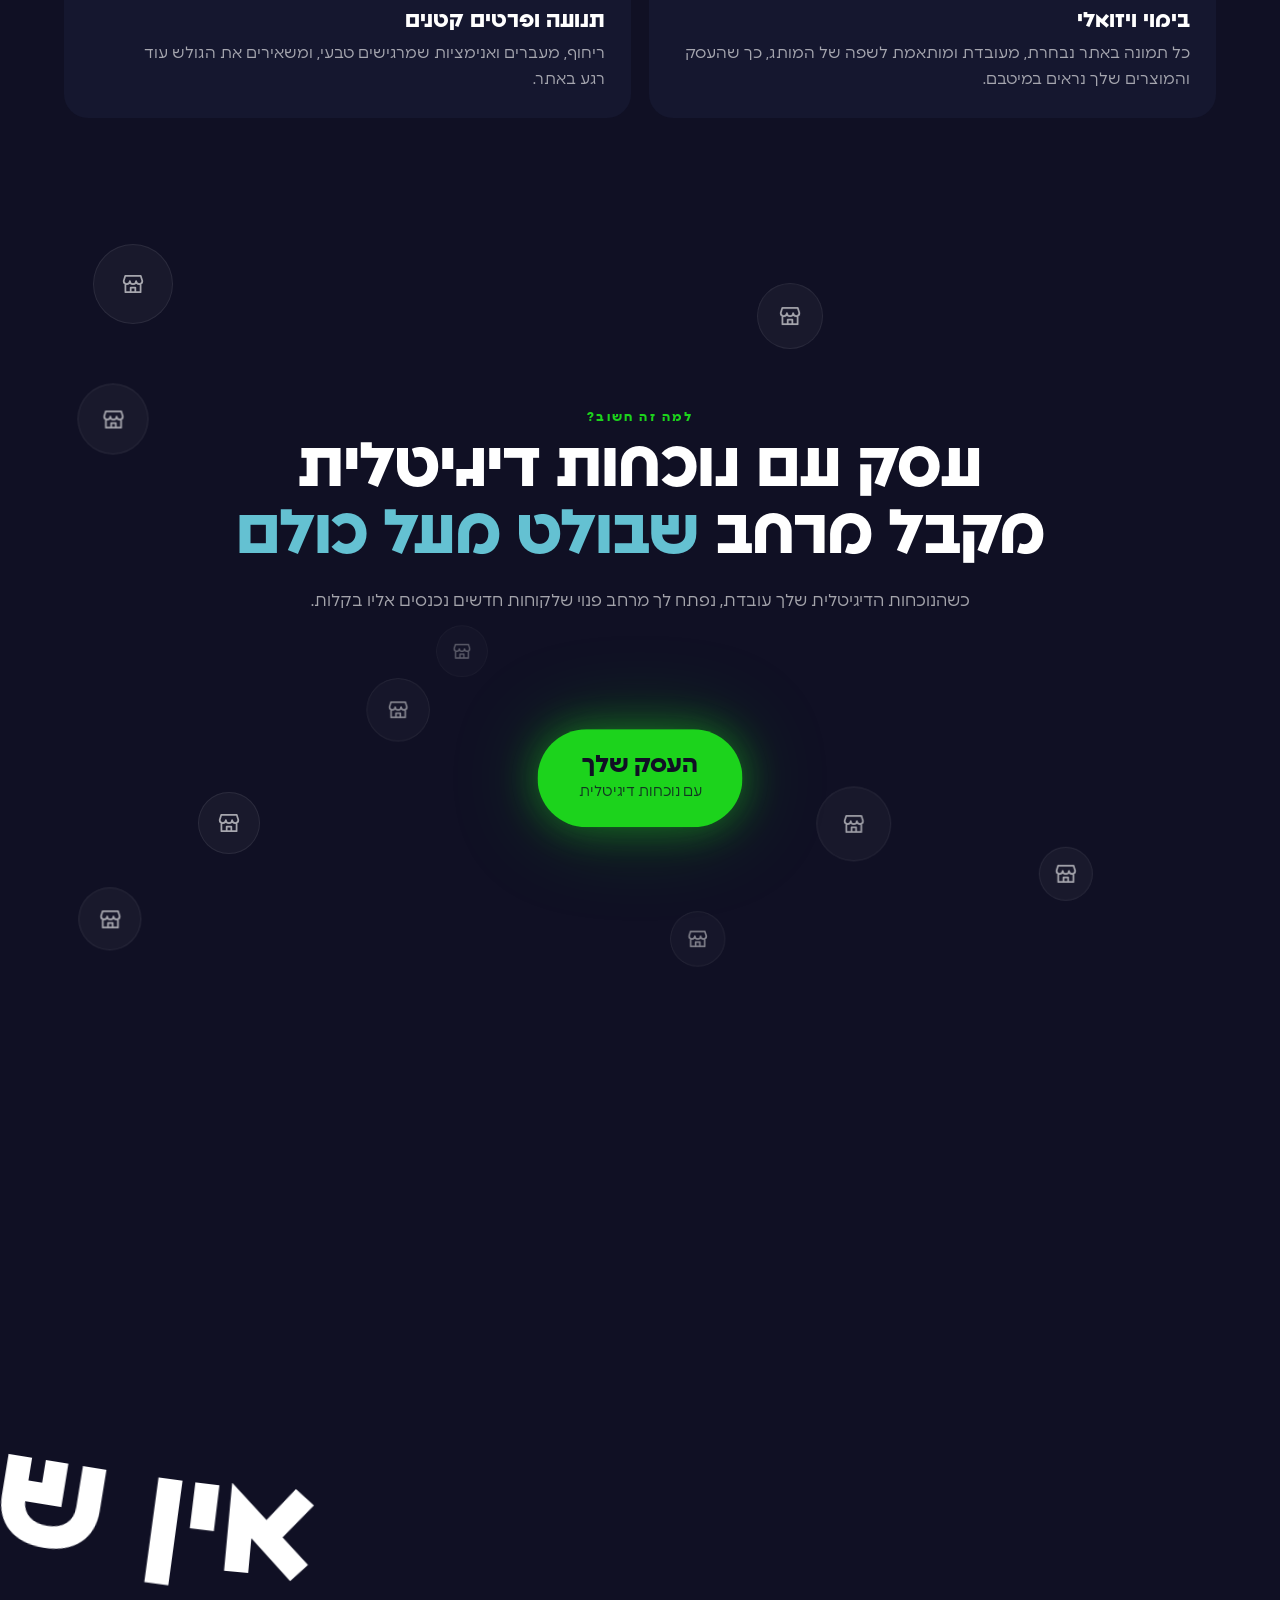
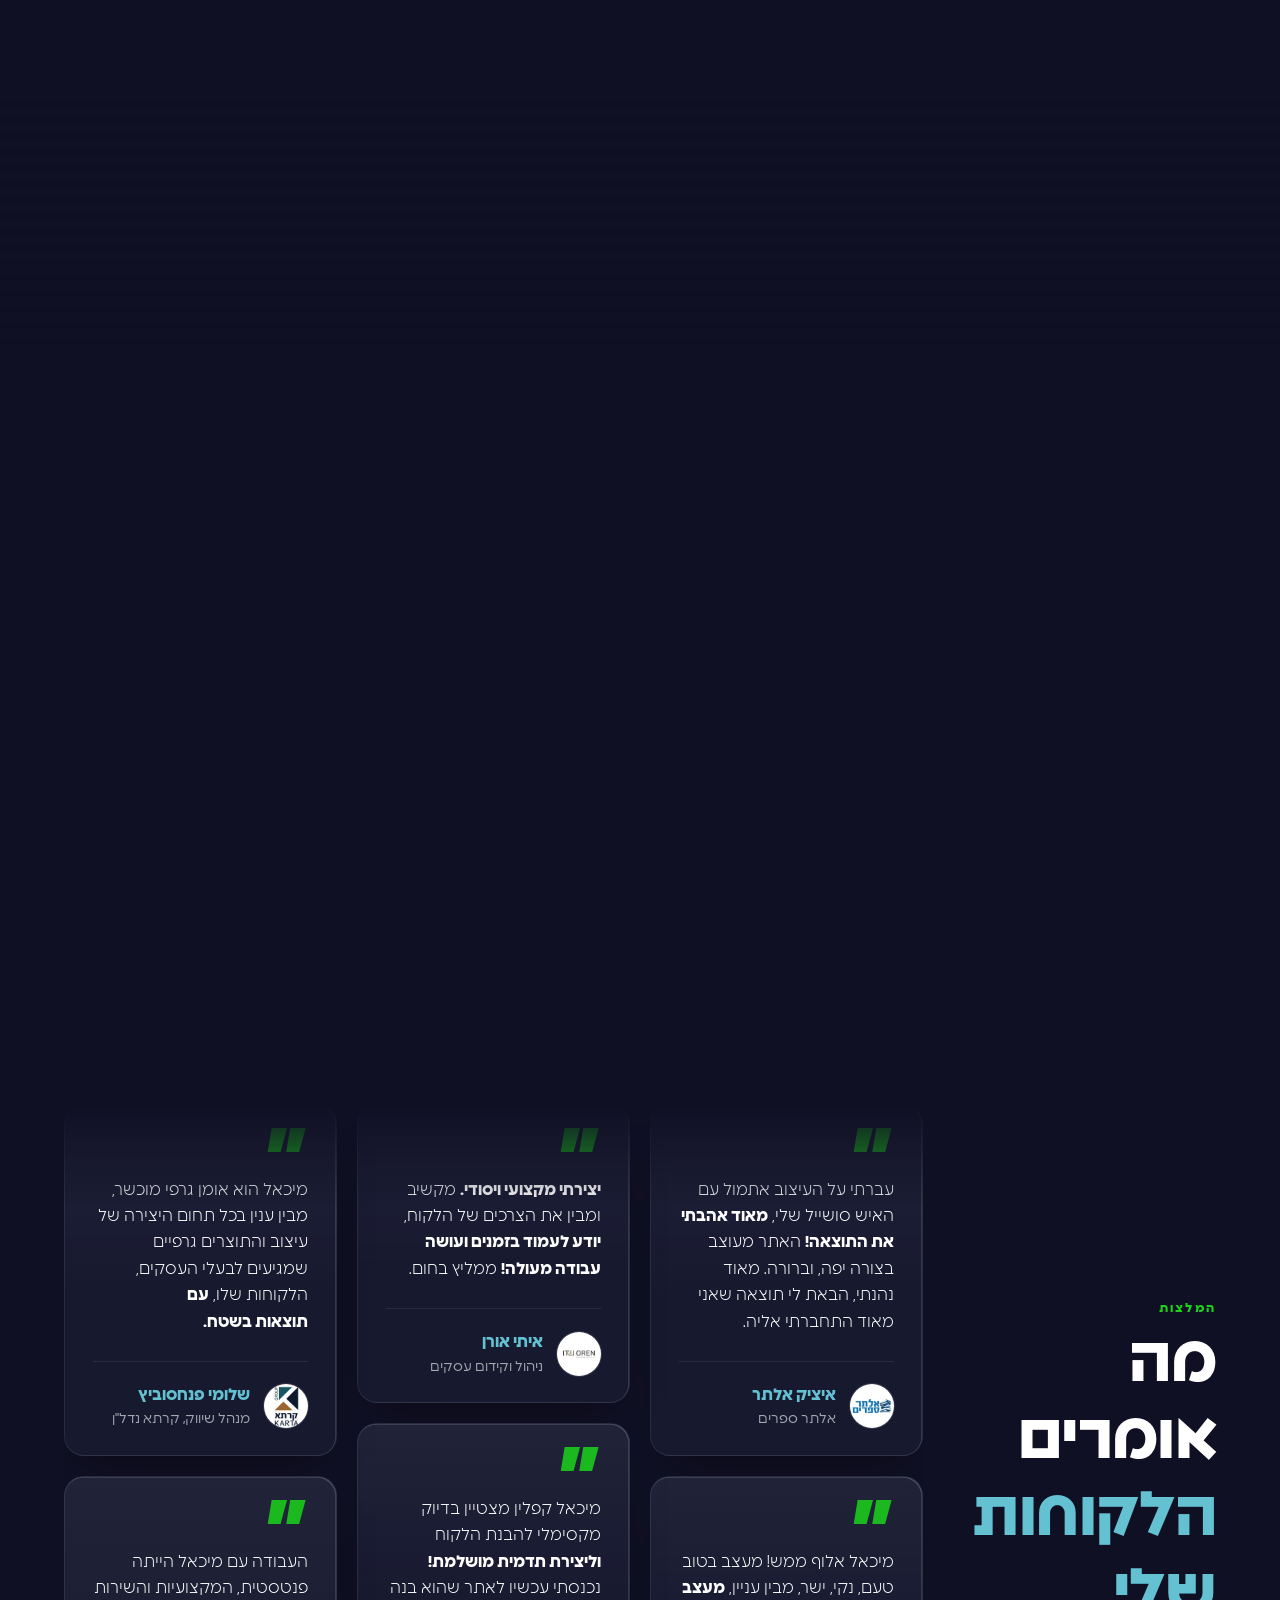
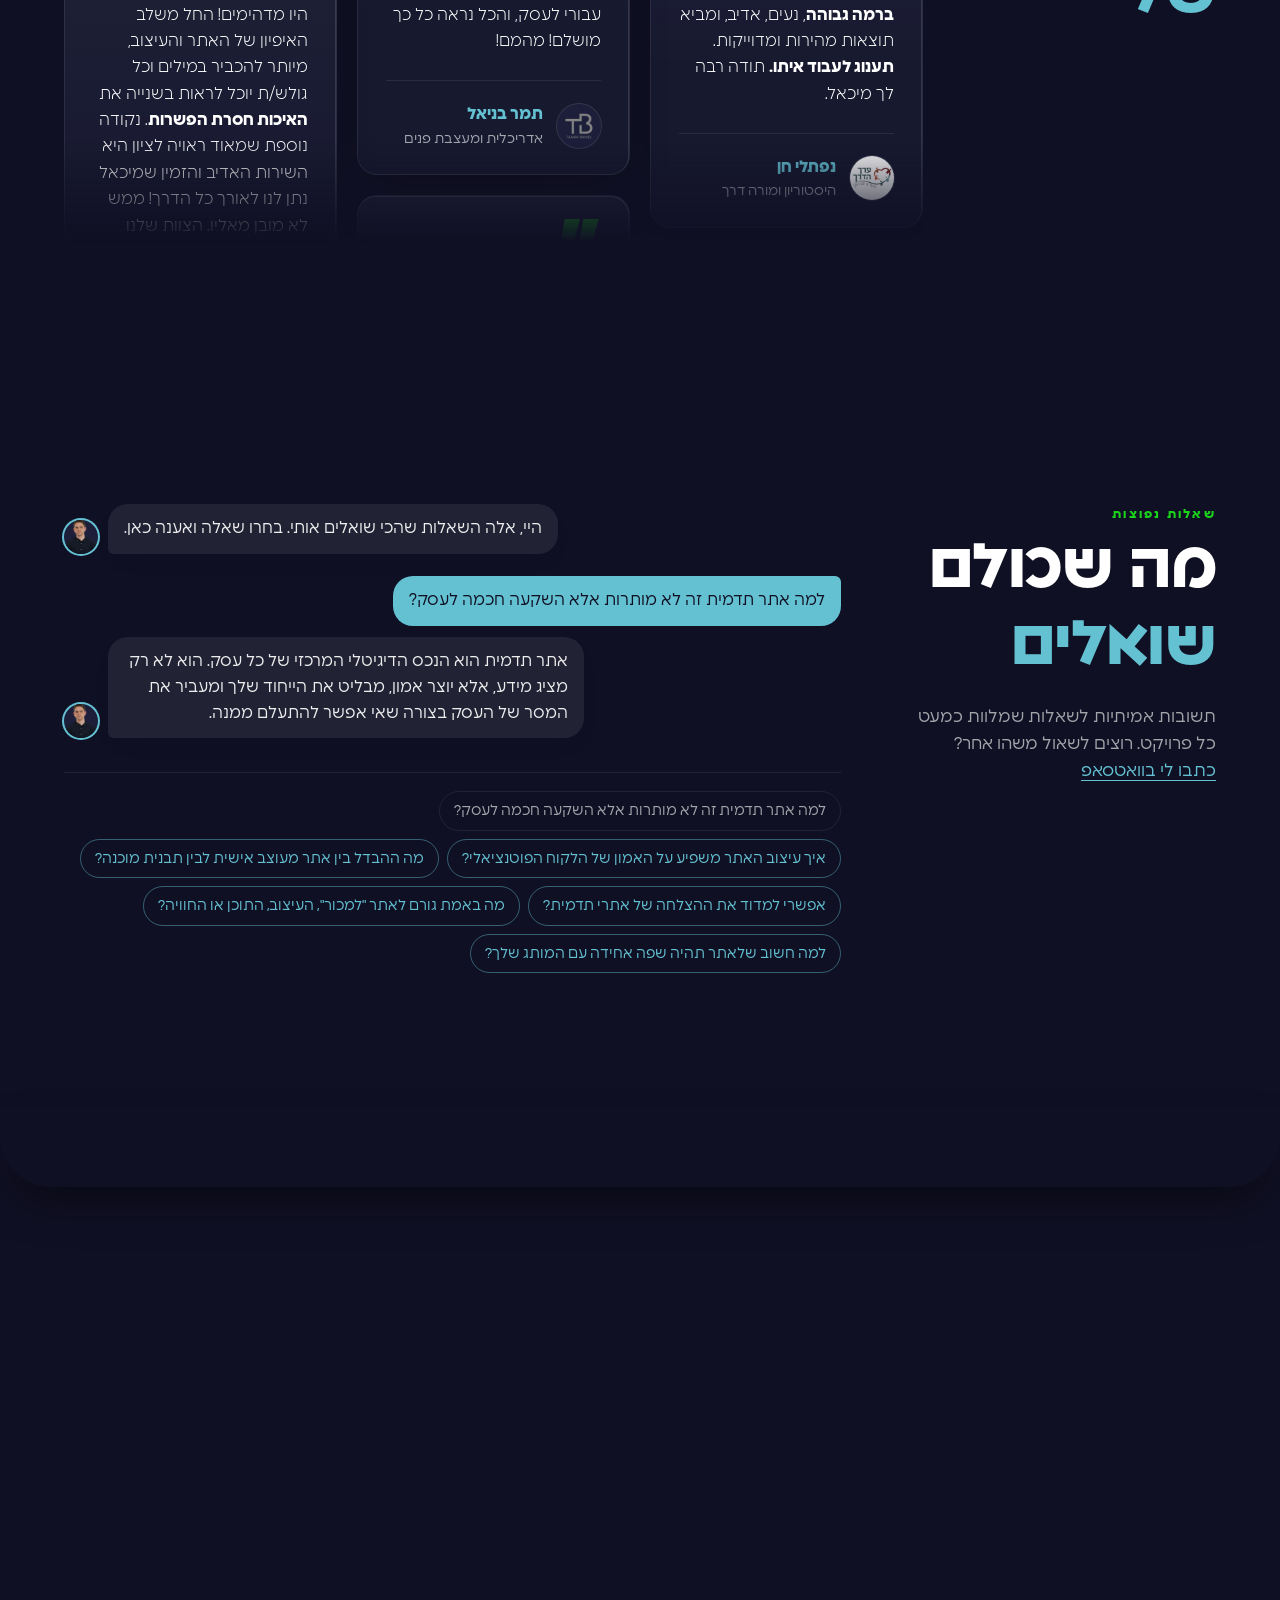
==== commit 08b36eb1: "Testimonials back to 3 columns, bold key phrases, click to open big; +15 fields stat; WhatsApp badge" ====
--- a/index.html
+++ b/index.html
@@ -13,7 +13,7 @@
   <link href="https://fonts.googleapis.com/css2?family=Heebo:wght@300;400;500;600;700;800;900&display=swap" rel="stylesheet" />
   <link rel="preload" href="fonts/anomalia-bold-aaa.woff2" as="font" type="font/woff2" crossorigin />
   <script>if (/[?&]quotes\b/.test(location.search)) document.documentElement.classList.add("show-quotes"); if (/[?&]hero2\b/.test(location.search)) document.documentElement.classList.add("show-hero2");</script>
-  <link rel="stylesheet" href="style.css?v=65" />
+  <link rel="stylesheet" href="style.css?v=66" />
 </head>
 <body>
 
@@ -319,8 +319,8 @@
           <dd class="stat-num" dir="ltr"><span class="stat-sign">+</span><span class="stat-val" data-count="35">35</span></dd>
         </div>
         <div class="stat">
-          <dt class="stat-label">מחויבות לכל פרויקט</dt>
-          <dd class="stat-num" dir="ltr"><span class="stat-val" data-count="100">100</span><span class="stat-sign">%</span></dd>
+          <dt class="stat-label">תחומי עיסוק</dt>
+          <dd class="stat-num" dir="ltr"><span class="stat-sign">+</span><span class="stat-val" data-count="15">15</span></dd>
         </div>
       </dl>
     </div>
@@ -724,63 +724,63 @@
       </div>
       <div class="tm-columns">
           <figure class="tm-card">
-            <blockquote>עברתי על העיצוב אתמול עם האיש סושייל שלי, מאוד אהבתי את התוצאה! האתר מעוצב בצורה יפה, וברורה. מאוד נהנתי, הבאת לי תוצאה שאני מאוד התחברתי אליה.</blockquote>
+            <blockquote>עברתי על העיצוב אתמול עם האיש סושייל שלי, <strong>מאוד אהבתי את התוצאה!</strong> האתר מעוצב בצורה יפה, וברורה. מאוד נהנתי, הבאת לי תוצאה שאני מאוד התחברתי אליה.</blockquote>
             <figcaption>
               <img class="tm-avatar" src="images/testimonials/alter.webp" alt="" width="44" height="44" loading="lazy" />
               <span><b>איציק אלתר</b><small>אלתר ספרים</small></span>
             </figcaption>
           </figure>
           <figure class="tm-card">
-            <blockquote>יצירתי מקצועי ויסודי. מקשיב ומבין את הצרכים של הלקוח, יודע לעמוד בזמנים ועושה עבודה מעולה! ממליץ בחום.</blockquote>
+            <blockquote><strong>יצירתי מקצועי ויסודי.</strong> מקשיב ומבין את הצרכים של הלקוח, <strong>יודע לעמוד בזמנים ועושה עבודה מעולה!</strong> ממליץ בחום.</blockquote>
             <figcaption>
               <img class="tm-avatar" src="images/testimonials/itai-oren.webp" alt="" width="44" height="44" loading="lazy" />
               <span><b>איתי אורן</b><small>ניהול וקידום עסקים</small></span>
             </figcaption>
           </figure>
           <figure class="tm-card">
-            <blockquote>מיכאל הוא אומן גרפי מוכשר, מבין ענין בכל תחום היצירה של עיצוב והתוצרים גרפיים שמגיעים לבעלי העסקים, הלקוחות שלו, עם תוצאות בשטח.</blockquote>
+            <blockquote>מיכאל הוא אומן גרפי מוכשר, מבין ענין בכל תחום היצירה של עיצוב והתוצרים גרפיים שמגיעים לבעלי העסקים, הלקוחות שלו, <strong>עם תוצאות בשטח.</strong></blockquote>
             <figcaption>
               <img class="tm-avatar" src="images/testimonials/karta.webp" alt="" width="44" height="44" loading="lazy" />
               <span><b>שלומי פנחסוביץ</b><small>מנהל שיווק, קרתא נדל"ן</small></span>
             </figcaption>
           </figure>
           <figure class="tm-card">
-            <blockquote>מיכאל אלוף ממש! מעצב בטוב טעם, נקי, ישר, מבין עניין, מעצב ברמה גבוהה, נעים, אדיב, ומביא תוצאות מהירות ומדוייקות. תענוג לעבוד איתו. תודה רבה לך מיכאל.</blockquote>
+            <blockquote>מיכאל אלוף ממש! מעצב בטוב טעם, נקי, ישר, מבין עניין, <strong>מעצב ברמה גבוהה</strong>, נעים, אדיב, ומביא תוצאות מהירות ומדוייקות. <strong>תענוג לעבוד איתו.</strong> תודה רבה לך מיכאל.</blockquote>
             <figcaption>
               <img class="tm-avatar" src="images/testimonials/naftali-chen.webp" alt="" width="44" height="44" loading="lazy" />
               <span><b>נפתלי חן</b><small>היסטוריון ומורה דרך</small></span>
             </figcaption>
           </figure>
           <figure class="tm-card">
-            <blockquote>מיכאל קפלין מצטיין בדיוק מקסימלי להבנת הלקוח וליצירת תדמית מושלמת! נכנסתי עכשיו לאתר שהוא בנה עבורי לעסק, והכל נראה כל כך מושלם! מהמם!</blockquote>
+            <blockquote>מיכאל קפלין מצטיין בדיוק מקסימלי להבנת הלקוח <strong>וליצירת תדמית מושלמת!</strong> נכנסתי עכשיו לאתר שהוא בנה עבורי לעסק, והכל נראה כל כך מושלם! מהמם!</blockquote>
             <figcaption>
               <img class="tm-avatar" src="images/testimonials/tamar-baniel.webp" alt="" width="44" height="44" loading="lazy" />
               <span><b>תמר בניאל</b><small>אדריכלית ומעצבת פנים</small></span>
             </figcaption>
           </figure>
           <figure class="tm-card">
-            <blockquote>העבודה עם מיכאל הייתה פנטסטית, המקצועיות והשירות היו מדהימים! החל משלב האיפיון של האתר והעיצוב, מיותר להכביר במילים וכל גולש/ת יוכל לראות בשנייה את האיכות חסרת הפשרות. נקודה נוספת שמאוד ראויה לציון היא השירות האדיב והזמין שמיכאל נתן לנו לאורך כל הדרך! ממש לא מובן מאליו. הצוות שלנו מעריך את הערך המוסף העצום של האתר החדש על כלל הפונקציות המדהימות שיש בו, ומיכאל היה שליח מסור שהקפיץ אותנו עסקית.</blockquote>
+            <blockquote>העבודה עם מיכאל הייתה פנטסטית, המקצועיות והשירות היו מדהימים! החל משלב האיפיון של האתר והעיצוב, מיותר להכביר במילים וכל גולש/ת יוכל לראות בשנייה את <strong>האיכות חסרת הפשרות</strong>. נקודה נוספת שמאוד ראויה לציון היא השירות האדיב והזמין שמיכאל נתן לנו לאורך כל הדרך! ממש לא מובן מאליו. הצוות שלנו מעריך את הערך המוסף העצום של האתר החדש על כלל הפונקציות המדהימות שיש בו, ומיכאל היה שליח מסור <strong>שהקפיץ אותנו עסקית</strong>.</blockquote>
             <figcaption>
               <img class="tm-avatar" src="images/testimonials/yossi-yakab.webp" alt="" width="44" height="44" loading="lazy" />
               <span><b>יוסי יאקאב</b><small>חבר הנהלת לשכת הטוענים הרבניים</small></span>
             </figcaption>
           </figure>
           <figure class="tm-card">
-            <blockquote>האתר שמיכאל יצר לי, מאוד מקצועי, משפיע על המבקרים בו ויוצר רושם של עסק רציני ומוביל. ואני ממליץ.</blockquote>
+            <blockquote>האתר שמיכאל יצר לי, מאוד מקצועי, משפיע על המבקרים בו ו<strong>יוצר רושם של עסק רציני ומוביל</strong>. ואני ממליץ.</blockquote>
             <figcaption>
               <img class="tm-avatar" src="images/testimonials/israel-ziskind.webp" alt="" width="44" height="44" loading="lazy" />
               <span><b>ישראל זיסקינד</b><small>עורך דין</small></span>
             </figcaption>
           </figure>
           <figure class="tm-card">
-            <blockquote>רוצה להמליץ על מיכאל שעיצב לי אתר נדל"ן ברמה גבוהה במיוחד, האתר לא רק נראה נהדר, אלא גם עובד בצורה חלקה ומותאם בדיוק לצרכים שלי. מיכאל הפגין מקצועיות, יצירתיות ויחס אישי לאורך כל הדרך. אם אתם מחפשים מישהו שיודע להפוך רעיון לאתר שעובד באמת, מיכאל הוא האיש שלכם!</blockquote>
+            <blockquote>רוצה להמליץ על מיכאל שעיצב לי אתר נדל"ן ברמה גבוהה במיוחד, האתר לא רק נראה נהדר, אלא גם <strong>עובד בצורה חלקה ומותאם בדיוק לצרכים שלי</strong>. מיכאל הפגין מקצועיות, יצירתיות ויחס אישי לאורך כל הדרך. אם אתם מחפשים מישהו שיודע להפוך רעיון לאתר שעובד באמת, מיכאל הוא האיש שלכם!</blockquote>
             <figcaption>
               <span class="tm-avatar" aria-hidden="true">מז</span>
               <span><b>מיכאל זכאי</b><small>יזם</small></span>
             </figcaption>
           </figure>
           <figure class="tm-card">
-            <blockquote>מיכאל הוא אומן גרפי מוכשר, יוצר ואיש של צבעים, צורות ותוצרים גרפיים שמביאים לבעלי העסקים, הלקוחות שלו, תוצאות בשטח. מיכאל הוא מסור מאד ועומד בלוח הזמנים באופן מופתי.</blockquote>
+            <blockquote>מיכאל הוא אומן גרפי מוכשר, יוצר ואיש של צבעים, צורות ותוצרים גרפיים שמביאים לבעלי העסקים, הלקוחות שלו, תוצאות בשטח. מיכאל הוא מסור מאד <strong>ועומד בלוח הזמנים באופן מופתי</strong>.</blockquote>
             <figcaption>
               <img class="tm-avatar" src="images/testimonials/karta.webp" alt="" width="44" height="44" loading="lazy" />
               <span><b>עדי סלפתי</b><small>מנהלת פרוייקטים, קרתא</small></span>
@@ -963,10 +963,10 @@
     </div>
     <button class="wa-launcher" id="waLauncher" aria-label="פתיחת צ׳אט בוואטסאפ">
       <svg viewBox="0 0 24 24" fill="currentColor" width="30" height="30"><path d="M17.472 14.382c-.297-.149-1.758-.867-2.03-.967-.273-.099-.471-.148-.67.15-.197.297-.767.966-.94 1.164-.173.199-.347.223-.644.075-.297-.15-1.255-.463-2.39-1.475-.883-.788-1.48-1.761-1.653-2.059-.173-.297-.018-.458.13-.606.134-.133.298-.347.446-.52.149-.174.198-.298.298-.497.099-.198.05-.371-.025-.52-.075-.149-.669-1.612-.916-2.207-.242-.579-.487-.5-.669-.51l-.57-.01c-.198 0-.52.074-.792.372-.272.297-1.04 1.016-1.04 2.479 0 1.462 1.065 2.875 1.213 3.074.149.198 2.096 3.2 5.077 4.487.71.306 1.263.489 1.694.625.712.227 1.36.195 1.872.118.571-.085 1.758-.719 2.006-1.413.248-.694.248-1.289.173-1.413-.074-.124-.272-.198-.57-.347m-5.421 7.403h-.004a9.87 9.87 0 01-5.031-1.378l-.361-.214-3.741.982.998-3.648-.235-.374a9.86 9.86 0 01-1.51-5.26c.001-5.45 4.436-9.884 9.888-9.884 2.64 0 5.122 1.03 6.988 2.898a9.825 9.825 0 012.893 6.994c-.003 5.45-4.437 9.884-9.885 9.884m8.413-18.297A11.815 11.815 0 0012.05 0C5.495 0 .16 5.335.157 11.892c0 2.096.547 4.142 1.588 5.945L.057 24l6.305-1.654a11.882 11.882 0 005.683 1.448h.005c6.554 0 11.89-5.335 11.893-11.893a11.821 11.821 0 00-3.48-8.413z"/></svg>
-      <span class="wa-badge">1</span>
+      <span class="wa-badge" aria-hidden="true">1</span>
     </button>
   </div>
 
-  <script src="script.js?v=65"></script>
+  <script src="script.js?v=66"></script>
 </body>
 </html>
--- a/style.css
+++ b/style.css
@@ -3201,8 +3201,8 @@
    columns and repeats them so a column never runs out. */
 .tm-layout {
   display: grid;
-  grid-template-columns: minmax(200px, 0.5fr) 3fr;
-  gap: 48px;
+  grid-template-columns: minmax(220px, 0.65fr) 2.35fr;
+  gap: 56px;
   align-items: center;
 }
 
@@ -3232,6 +3232,7 @@
 }
 
 @media (hover: hover) and (pointer: fine) { .tm-col:hover .tm-col-track { animation-play-state: paused; } }
+.tm-columns.is-paused .tm-col-track { animation-play-state: paused; }
 
 @keyframes tmRise {
   from { transform: translateY(0); }
@@ -3291,6 +3292,64 @@
   line-height: 1.65;
   color: var(--text);
 }
+
+.tm-card blockquote strong {
+  font-weight: 700;
+  color: var(--fg);
+}
+
+/* desktop: a card opens big in a modal (the columns move, so a hover
+   zoom would chase the pointer); script.js "TESTIMONIALS — OPEN BIG" */
+@media (hover: hover) and (pointer: fine) {
+  .tm-columns.is-looping .tm-card { cursor: zoom-in; }
+}
+
+.tm-modal {
+  position: fixed;
+  inset: 0;
+  z-index: 300;
+  display: grid;
+  place-items: center;
+  padding: 24px;
+  background: rgba(16,16,36,0.55);
+  -webkit-backdrop-filter: blur(10px);
+          backdrop-filter: blur(10px);
+  opacity: 0;
+  transition: opacity 0.3s ease;
+}
+.tm-modal.is-open { opacity: 1; }
+
+.tm-modal .tm-card {
+  width: min(680px, 100%);
+  max-height: calc(100svh - 48px);
+  overflow: auto;
+  padding: 96px 48px 36px;
+  cursor: auto;
+  transform: translateY(16px) scale(0.94);
+  filter: blur(6px);
+  transition: transform 0.5s var(--ease-out), filter 0.4s var(--ease-out);
+}
+.tm-modal.is-open .tm-card { transform: none; filter: none; }
+.tm-modal .tm-card::before { font-size: 7.5rem; right: 44px; }
+.tm-modal .tm-card blockquote { font-size: 1.45rem; line-height: 1.6; text-wrap: pretty; }
+.tm-modal .tm-card:hover { background: inherit; }
+html.theme-light .tm-modal .tm-card { background: #ffffff; }
+
+.tm-modal-close {
+  position: absolute;
+  top: 18px;
+  left: 18px;
+  width: 40px;
+  height: 40px;
+  border-radius: 50%;
+  border: 1px solid var(--border);
+  background: transparent;
+  color: var(--text);
+  font-size: 1.4rem;
+  line-height: 1;
+  cursor: pointer;
+}
+.tm-modal-close:focus-visible { outline: 2px solid var(--accent); outline-offset: 2px; }
 
 .tm-card figcaption {
   display: flex;
@@ -3835,10 +3894,72 @@
   display: flex;
   align-items: center;
   justify-content: center;
-  border: 2px solid var(--bg);
+  /* a real notification dot: no dark ring, a thin light rim + soft shadow */
+  box-shadow: 0 0 0 1.5px rgba(255,255,255,0.9), 0 2px 6px rgba(0,0,0,0.25);
+  transform-origin: center;
 }
 
 .wa-launcher.opened .wa-badge { display: none; }
+
+/* with JS the badge waits (script.js "WHATSAPP — DELAYED NUDGE") and pops
+   in after some browsing or near the end of the page, with a peek bubble */
+.wa-launcher.is-waiting .wa-badge { transform: scale(0); opacity: 0; }
+.wa-launcher.is-nudged .wa-badge { animation: waBadgePop 0.6s var(--ease-out) both; }
+.wa-launcher.is-nudged { animation: waNudge 0.9s var(--ease-out) 0.15s; }
+
+@keyframes waBadgePop {
+  0%   { transform: scale(0); opacity: 0; }
+  55%  { transform: scale(1.25); opacity: 1; }
+  100% { transform: scale(1); opacity: 1; }
+}
+@keyframes waNudge {
+  0%, 100% { rotate: 0deg; }
+  20% { rotate: -12deg; }
+  40% { rotate: 10deg; }
+  60% { rotate: -6deg; }
+  80% { rotate: 3deg; }
+}
+
+.wa-peek {
+  position: absolute;
+  right: 0;
+  bottom: calc(100% + 14px);
+  display: flex;
+  align-items: flex-start;
+  gap: 10px;
+  width: max-content;
+  max-width: min(260px, calc(100vw - 48px));
+  padding: 12px 14px 12px 12px;
+  border: none;
+  border-radius: 16px 16px 4px 16px;
+  background: #ffffff;
+  color: #111b21;
+  font: inherit;
+  font-size: 0.95rem;
+  line-height: 1.4;
+  text-align: right;
+  box-shadow: 0 12px 34px rgba(16,16,36,0.28);
+  cursor: pointer;
+  pointer-events: none;
+  opacity: 0;
+  transform: translateY(10px) scale(0.9);
+  transform-origin: bottom right;
+  transition: opacity 0.25s ease, transform 0.45s var(--ease-out);
+}
+.wa-peek.is-on { opacity: 1; transform: none; pointer-events: auto; }
+.wa-peek b { display: block; font-size: 0.8rem; color: #128c7e; margin-bottom: 2px; }
+.wa-peek-x {
+  flex-shrink: 0;
+  width: 22px;
+  height: 22px;
+  border-radius: 50%;
+  display: grid;
+  place-items: center;
+  background: rgba(17,27,33,0.08);
+  color: #54656f;
+  font-size: 0.9rem;
+  line-height: 1;
+}
 
 /* Panel — grows out of the launcher and returns into it along the same
    path (transform-origin on the launcher's corner), materializing with blur.
@@ -4238,6 +4359,10 @@
   .btn:active,
   .nav-cta:active,
   .wa-launcher:active { transform: none; }
+  .wa-launcher.is-nudged,
+  .wa-launcher.is-nudged .wa-badge { animation: none; }
+  .wa-peek { transition: opacity 0.2s ease; transform: none; }
+  .tm-modal .tm-card { transform: none; filter: none; transition: none; }
 }
 
 /* Reduced transparency: frosted glass becomes a solid surface */
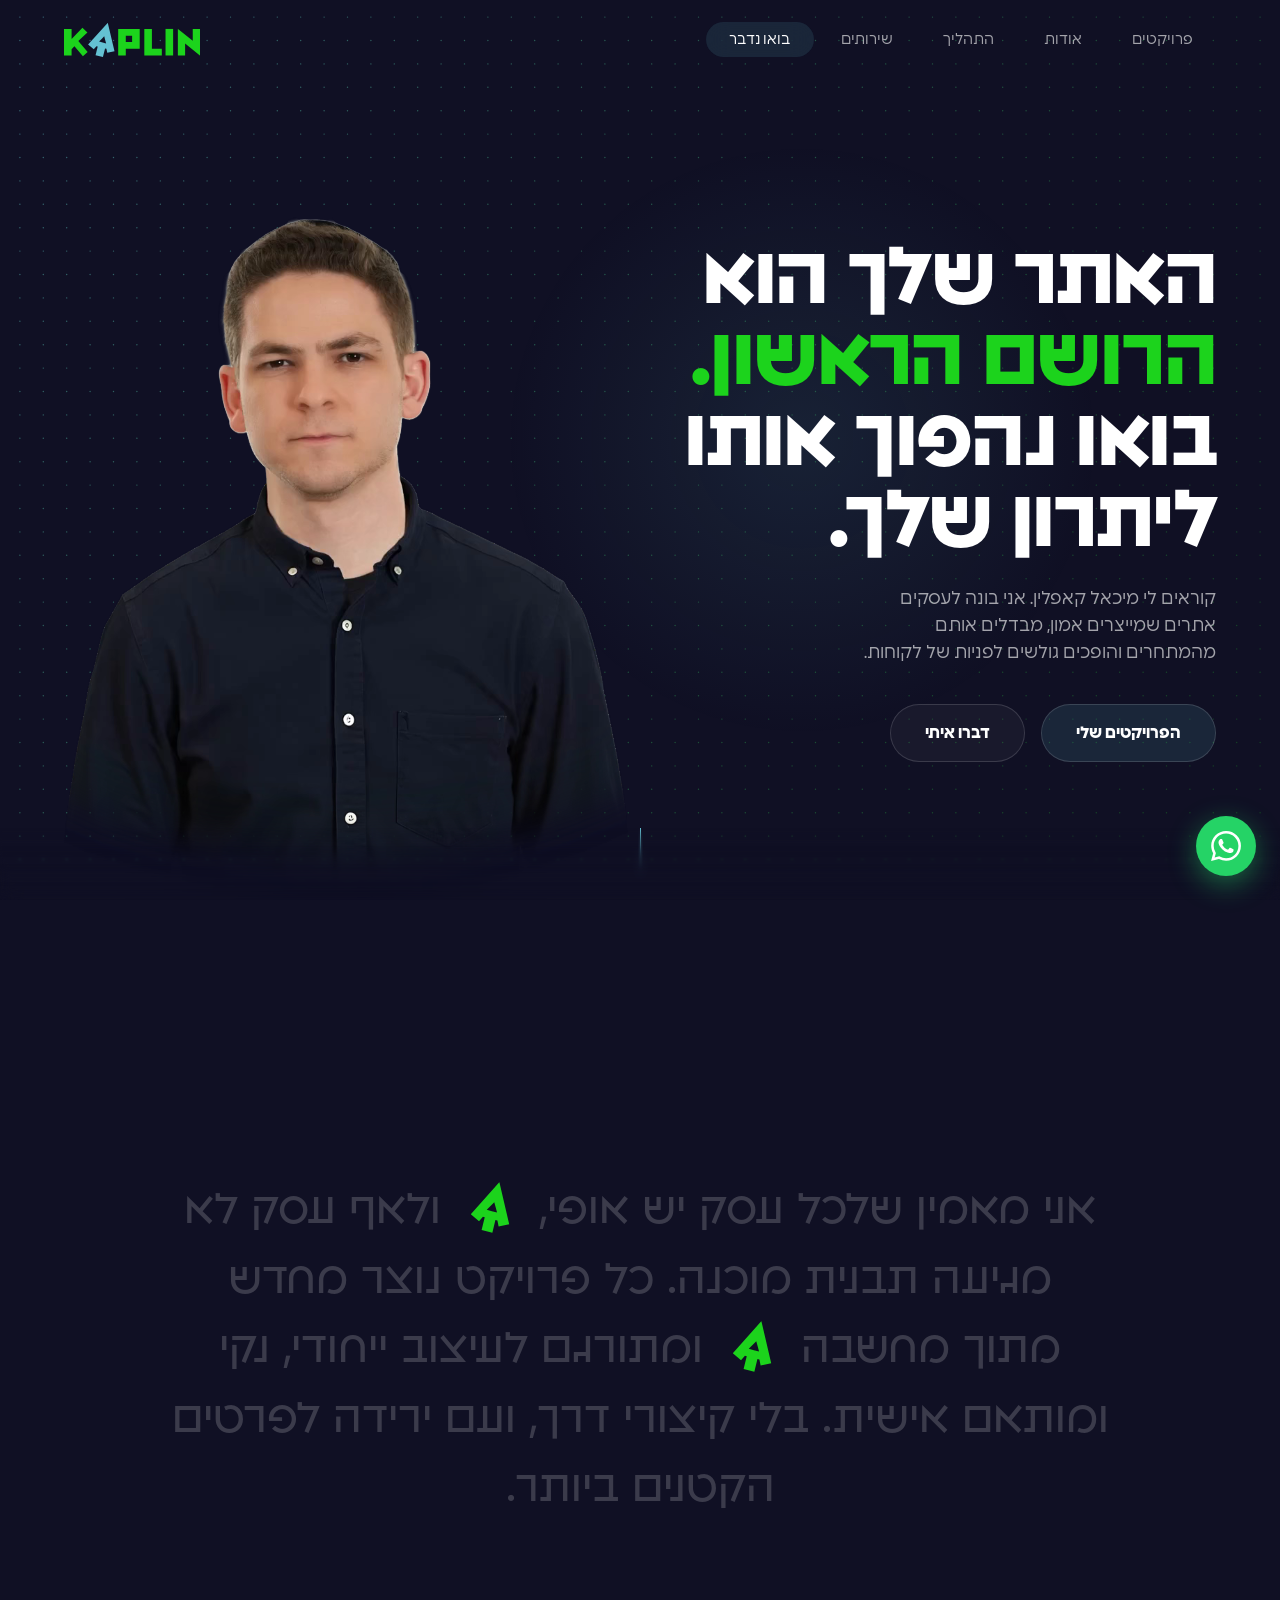
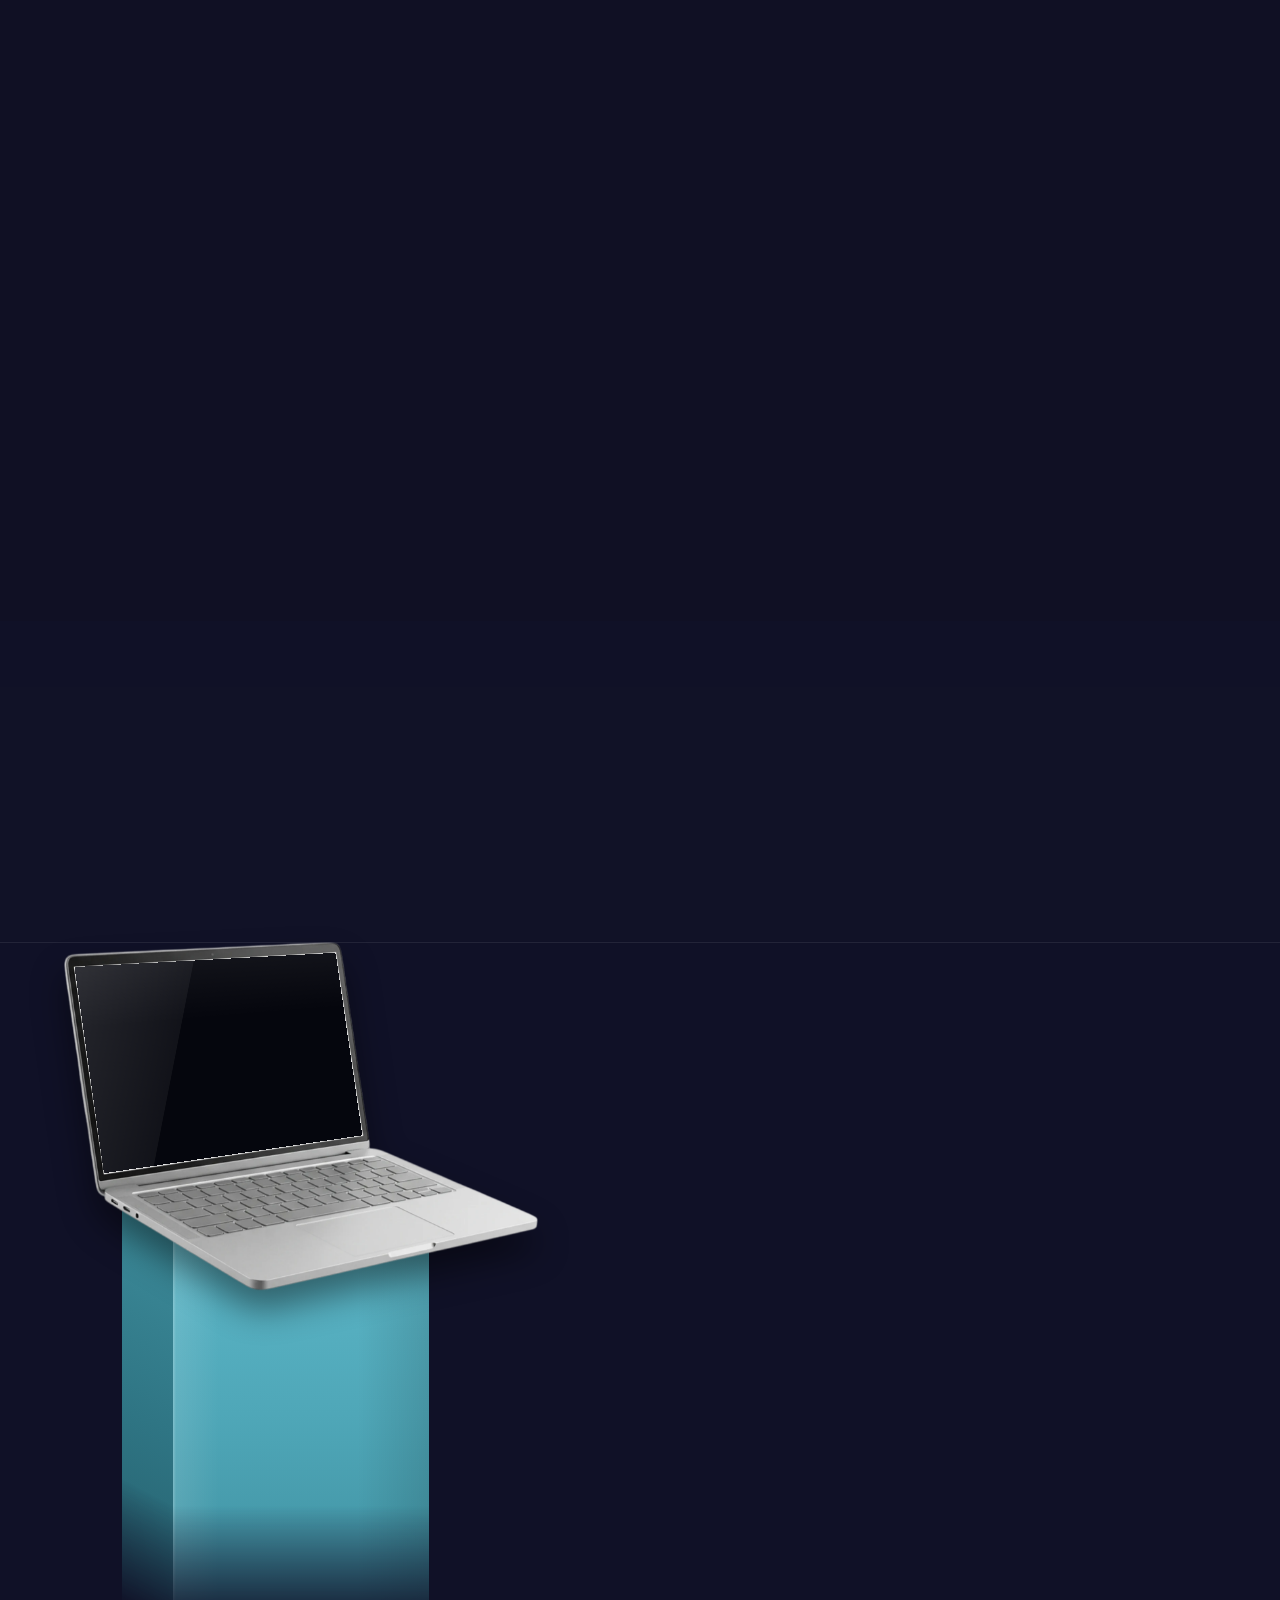
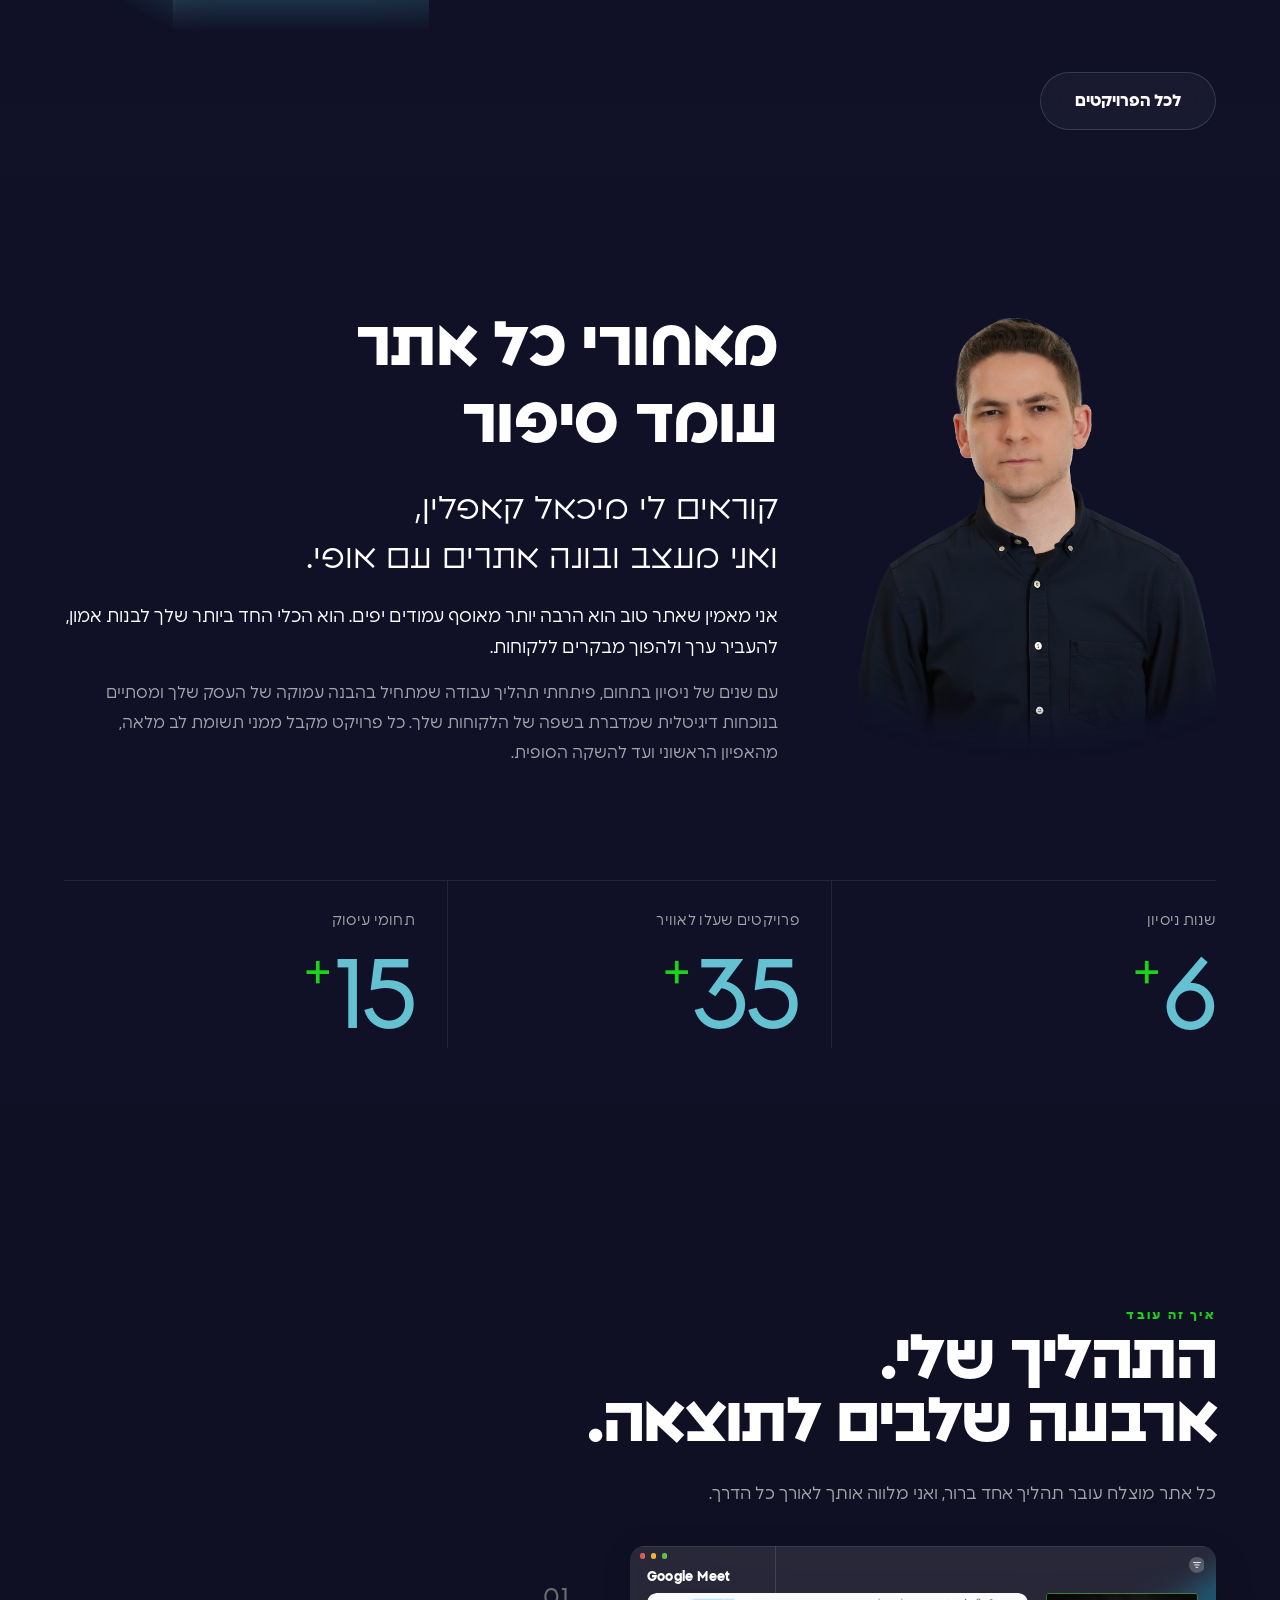
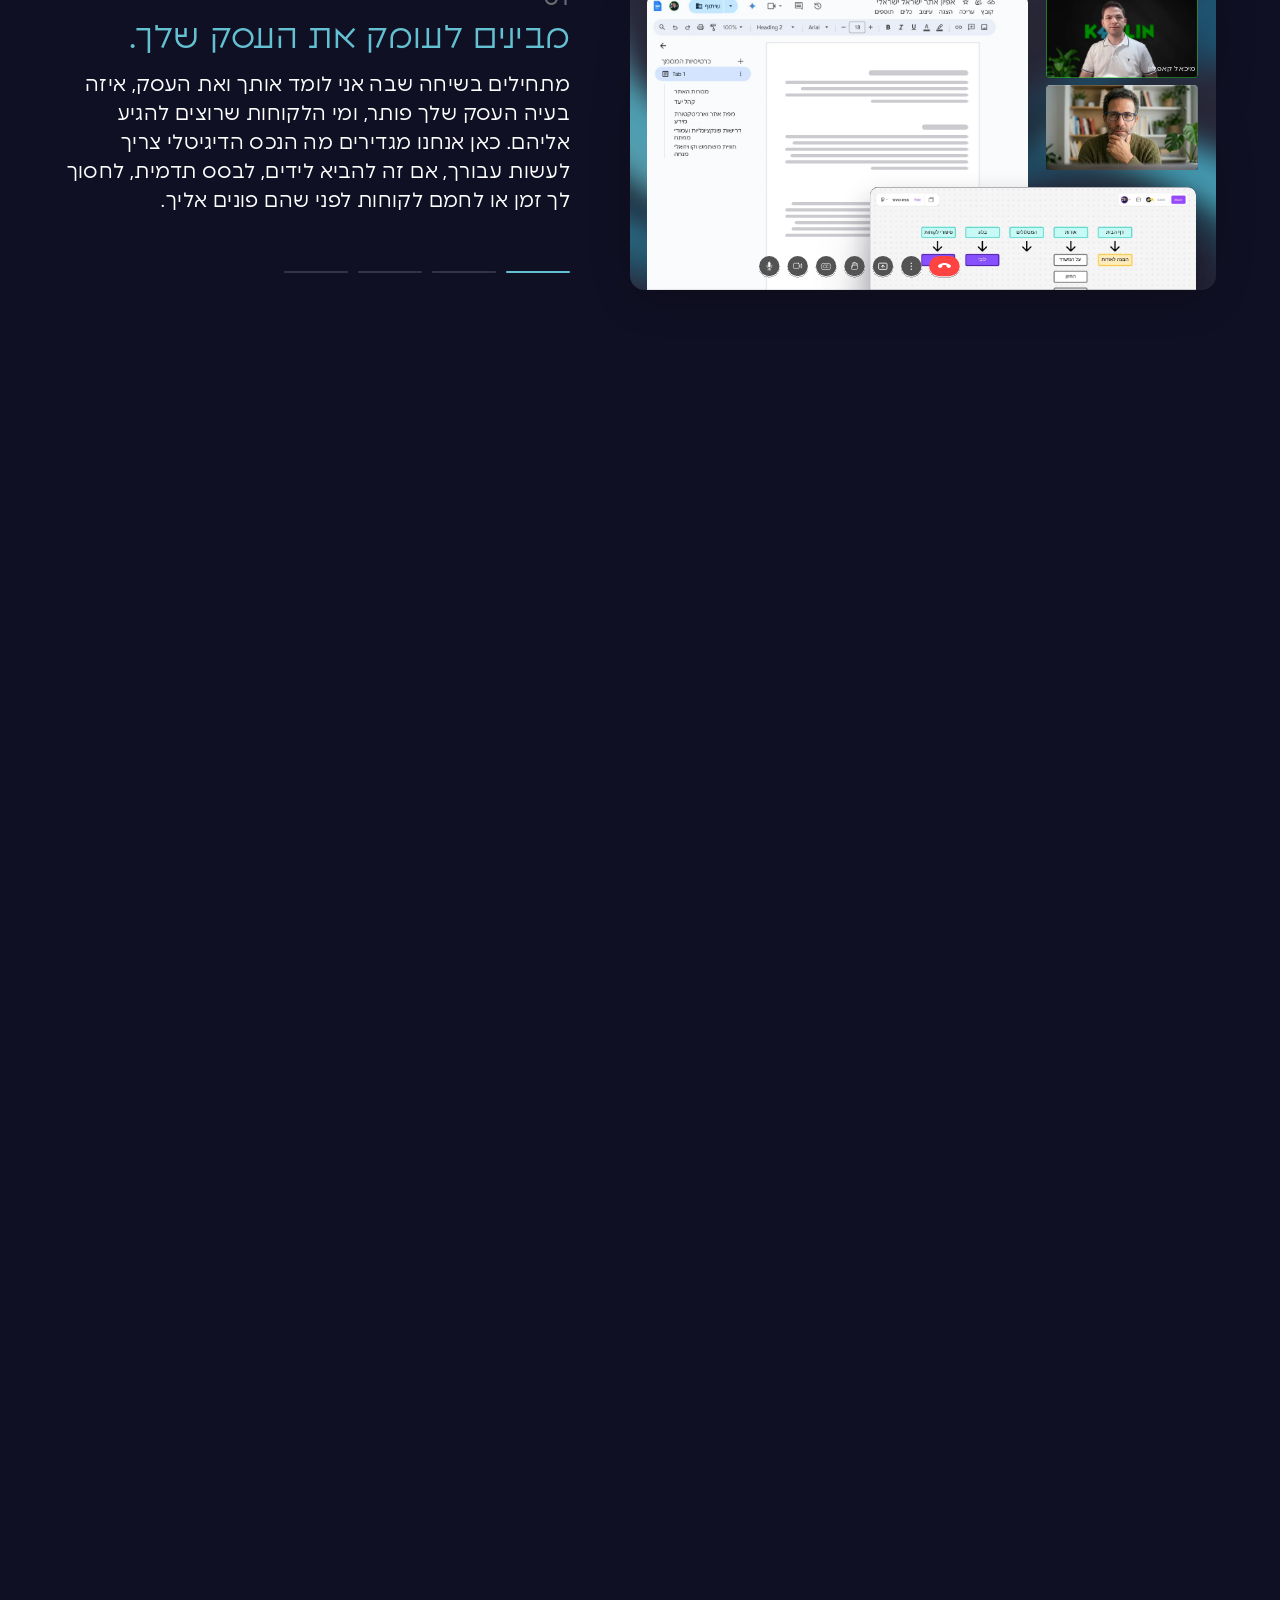
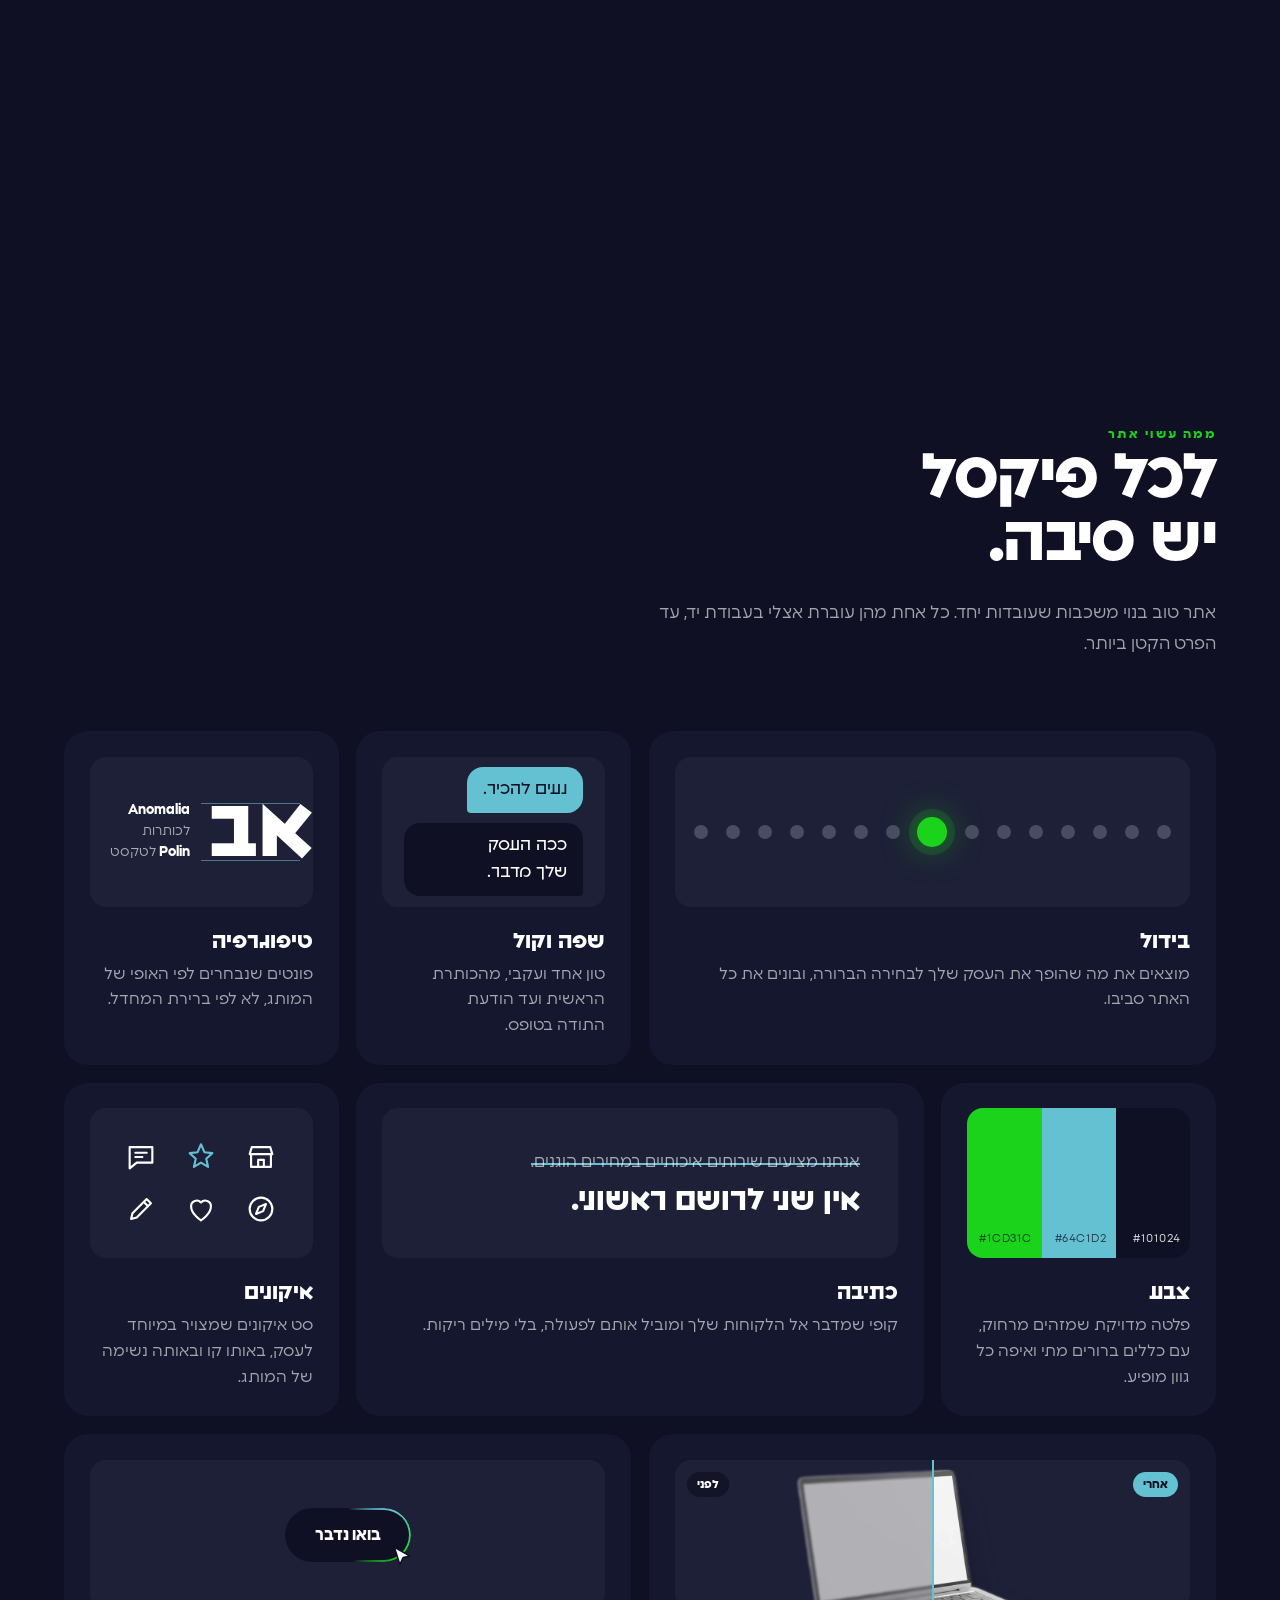
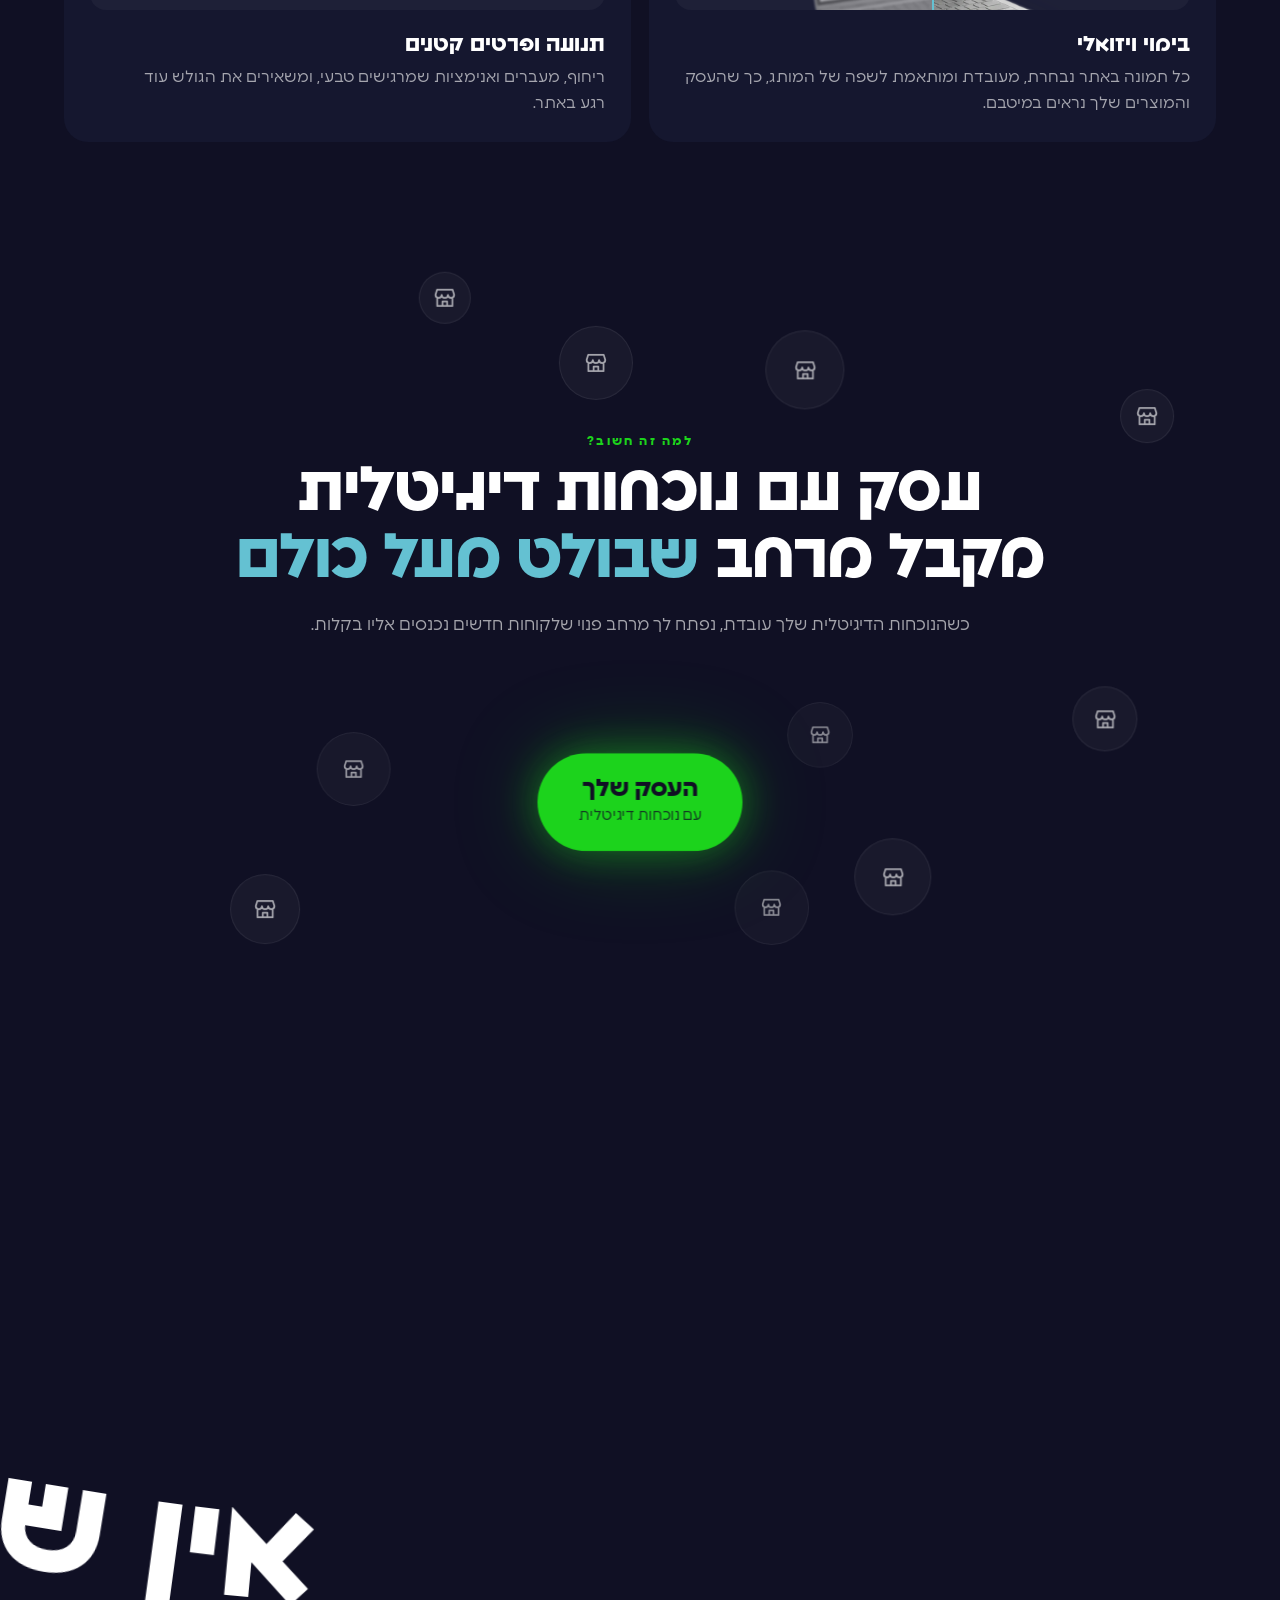
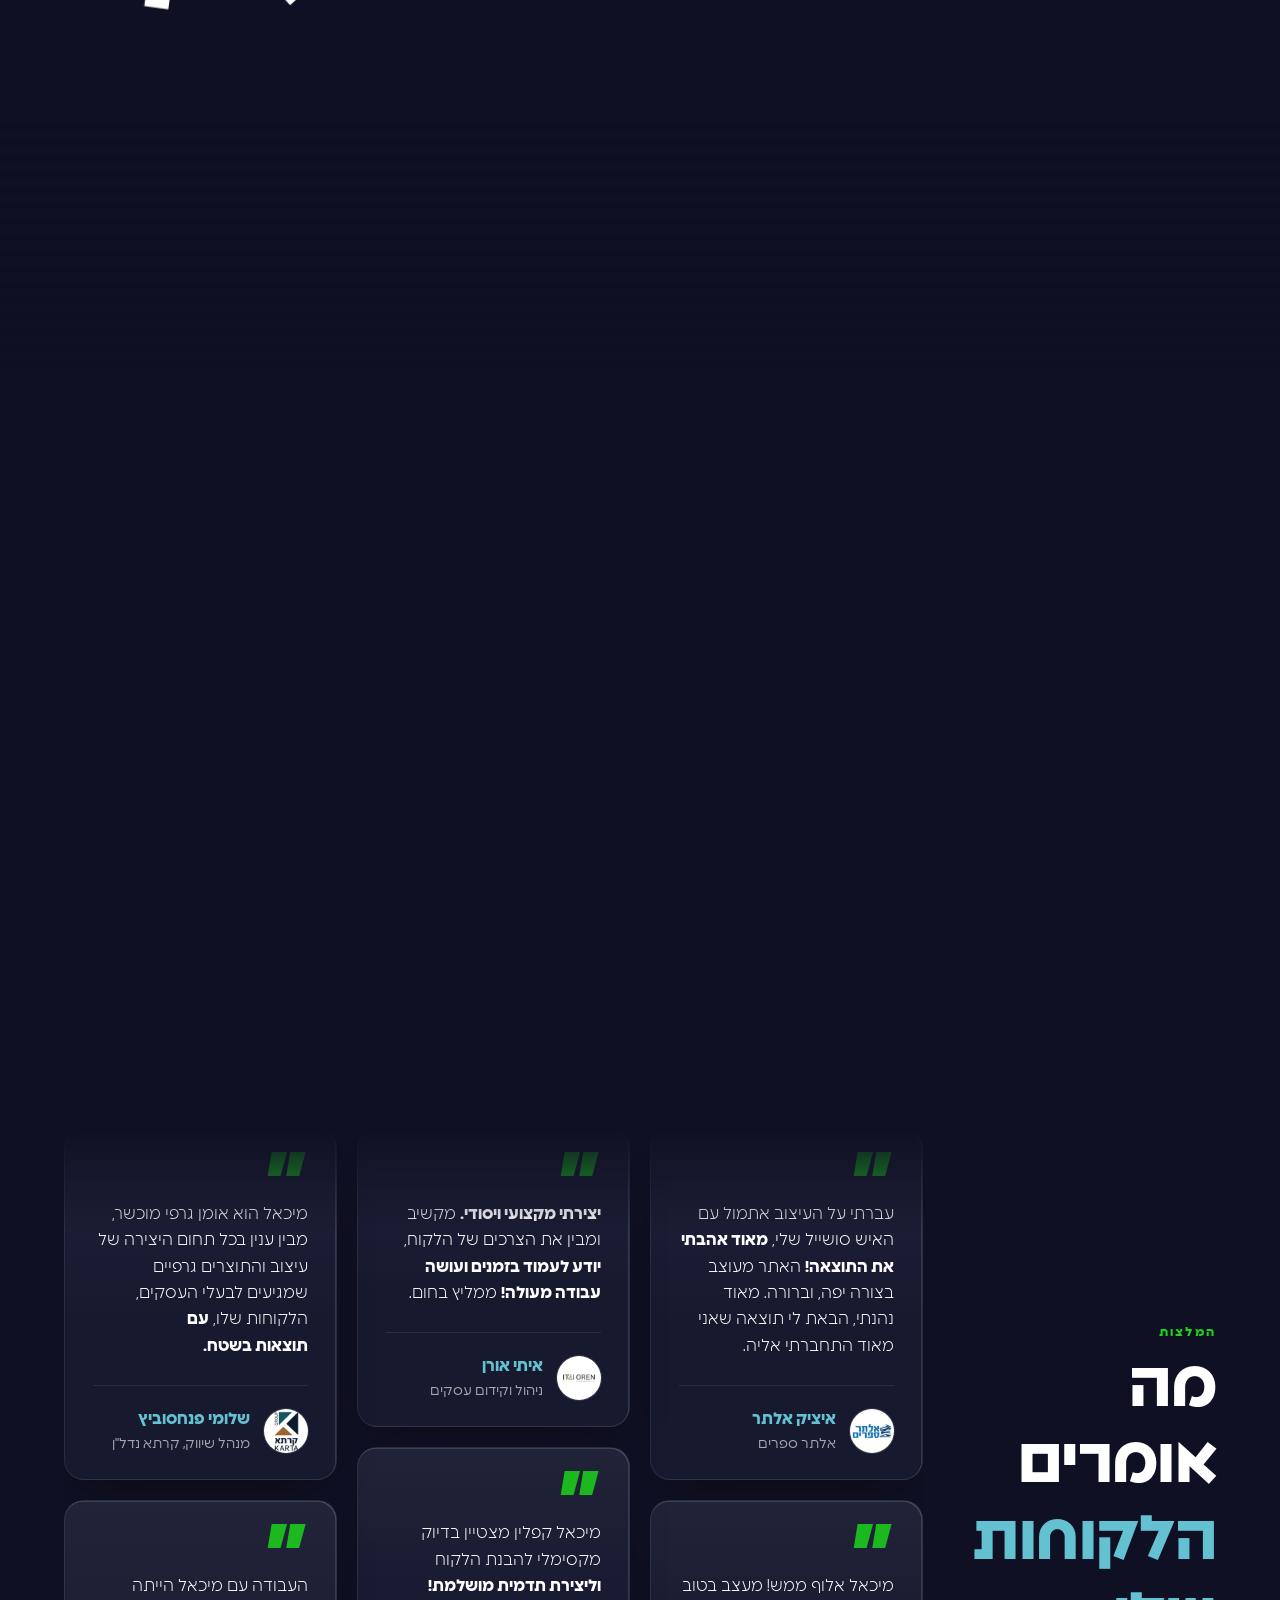
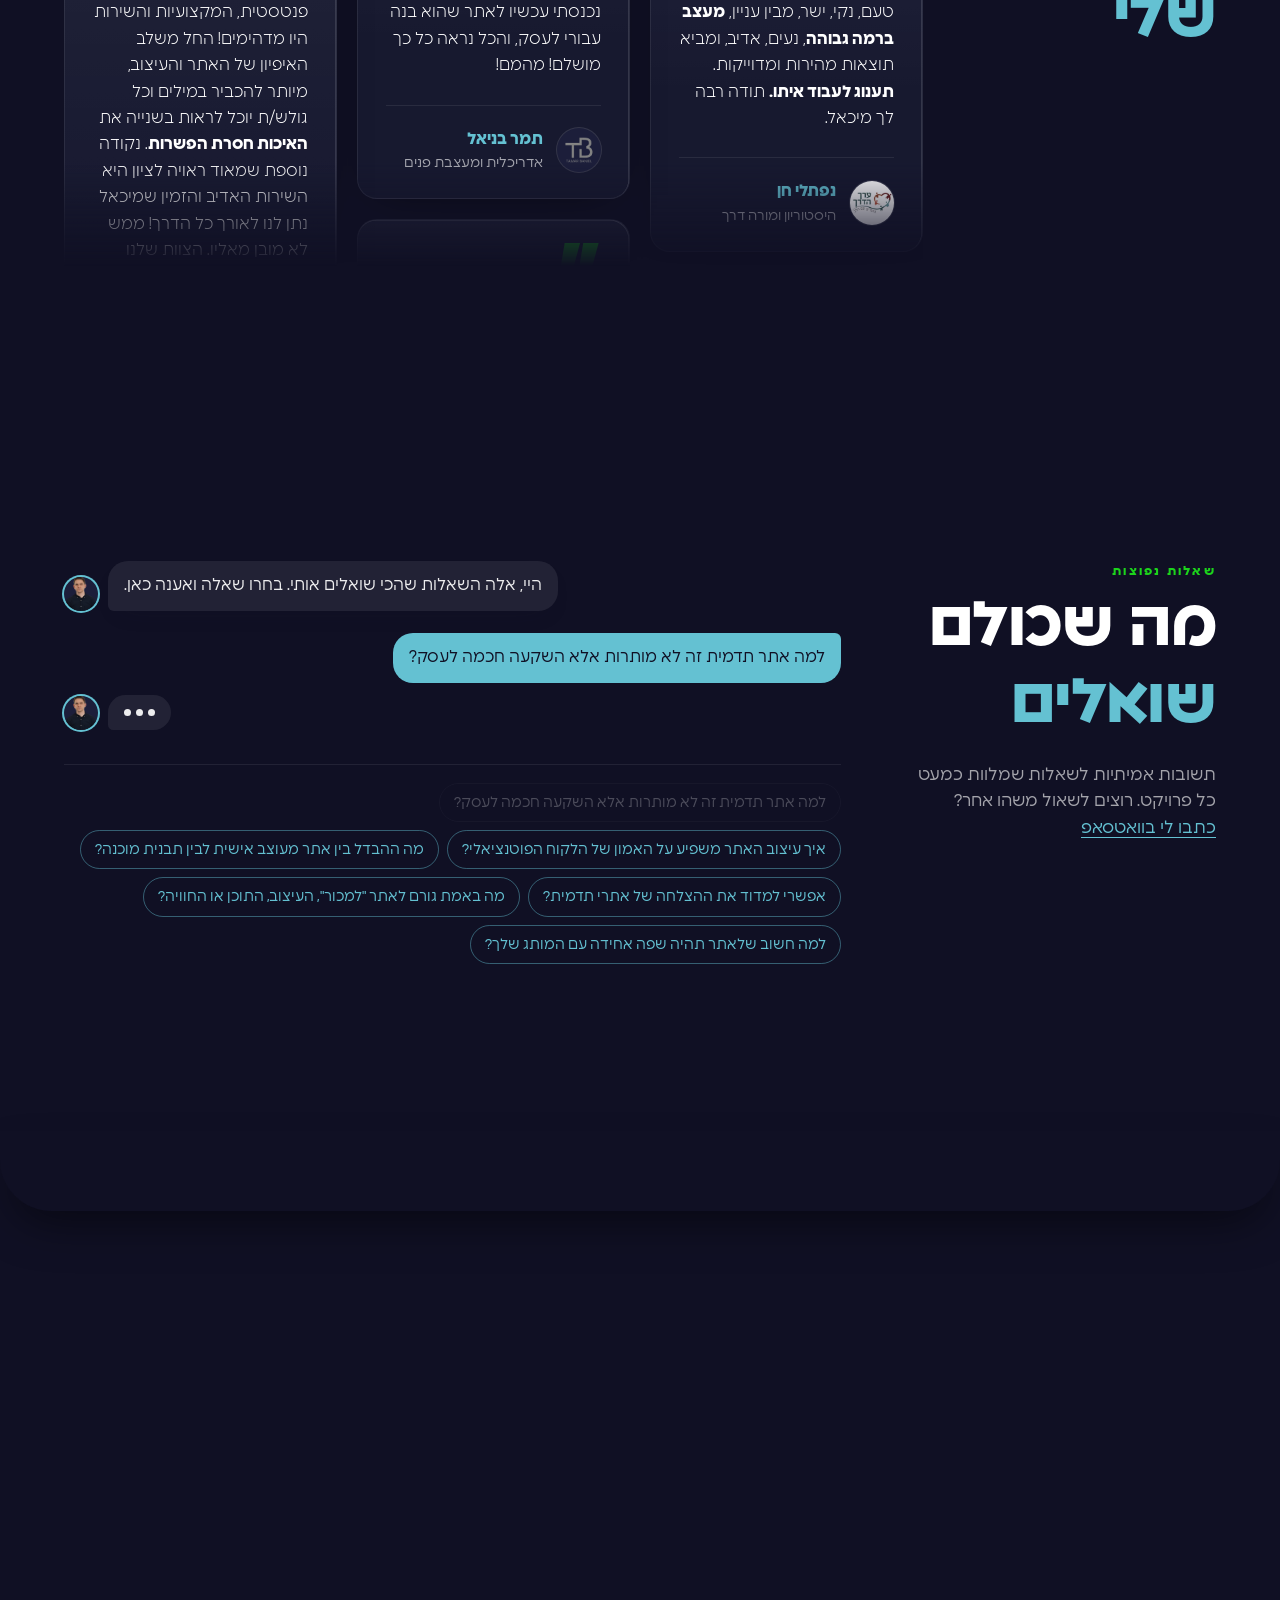
==== commit 63145949: "Add project case-study pages (projects/*.html) Five internal pages generated by tools/build_projects" ====
--- a/index.html
+++ b/index.html
@@ -196,17 +196,17 @@
       <div class="work">
         <ol class="work-list">
           <li class="work-row is-active" data-work="0">
-            <a class="work-link" href="https://mkaplin.com/project_review/shimony/" target="_blank" rel="noopener">
+            <a class="work-link" href="projects/shimony.html">
               <span class="work-main">
                 <span class="work-name" data-text="משרד שמעוני">משרד שמעוני</span>
-                <span class="work-desc">אתר מודרני למשרד עורכי דין שמבסס מומחיות ומניע לקוחות פוטנציאליים ליצור קשר.</span>
+                <span class="work-desc">אתר מודרני למשרד רואי חשבון שמבסס מומחיות ומניע לקוחות פוטנציאליים ליצור קשר.</span>
               </span>
-              <span class="work-meta">משפטים<br />2024</span>
+              <span class="work-meta">רואי חשבון<br />2024</span>
             </a>
             <div class="work-thumb" aria-hidden="true"><img class="work-poster" src="images/portfolio/shimony-poster.webp" alt="" loading="lazy" decoding="async" width="1280" height="690" /></div>
           </li>
           <li class="work-row" data-work="1">
-            <a class="work-link" href="https://mkaplin.com/project_review/tamar-baniel/" target="_blank" rel="noopener">
+            <a class="work-link" href="projects/tamar-baniel.html">
               <span class="work-main">
                 <span class="work-name" data-text="תמר בניאל">תמר בניאל</span>
                 <span class="work-desc">אתר תדמית למעצבת פנים ואדריכלית: עיצוב גריד מדויק לכל אורך האתר, הצגת פרויקטים ואזור בלוג מרשים.</span>
@@ -216,7 +216,7 @@
             <div class="work-thumb" aria-hidden="true"><img class="work-poster" src="images/portfolio/tamar-baniel-poster.webp" alt="" loading="lazy" decoding="async" width="1280" height="690" /></div>
           </li>
           <li class="work-row" data-work="2">
-            <a class="work-link" href="https://mkaplin.com/project_review/%d7%a2%d7%95%d7%93-%d7%99%d7%a9%d7%a8%d7%90%d7%9c-%d7%96%d7%99%d7%a1%d7%a7%d7%99%d7%a0%d7%93/" target="_blank" rel="noopener">
+            <a class="work-link" href="projects/ziskind.html">
               <span class="work-main">
                 <span class="work-name" data-text="עו&quot;ד ישראל זיסקינד">עו"ד ישראל זיסקינד</span>
                 <span class="work-desc">אתר תדמית יוקרתי למשרד עורך דין: חוויה נקייה ומכובדת שמאחדת תחומי עיסוק שונים ומבססת אמון מהרגע הראשון.</span>
@@ -226,7 +226,7 @@
             <div class="work-thumb" aria-hidden="true"><img class="work-poster" src="images/portfolio/ziskind-poster.webp" alt="" loading="lazy" decoding="async" width="1280" height="690" /></div>
           </li>
           <li class="work-row" data-work="3">
-            <a class="work-link" href="https://mkaplin.com/project_review/lishkatoanim/" target="_blank" rel="noopener">
+            <a class="work-link" href="projects/lishkatoanim.html">
               <span class="work-main">
                 <span class="work-name" data-text="לשכת הטוענים הרבניים">לשכת הטוענים הרבניים</span>
                 <span class="work-desc">מיתוג מחדש ובניית נוכחות דיגיטלית חדשה לארגון מקצועי מוביל: אתר שמשדר סמכות, נגישות ואמינות.</span>
@@ -236,7 +236,7 @@
             <div class="work-thumb" aria-hidden="true"><img class="work-poster" src="images/portfolio/lishkatoanim-poster.webp" alt="" loading="lazy" decoding="async" width="1280" height="690" /></div>
           </li>
           <li class="work-row" data-work="4">
-            <a class="work-link" href="https://mkaplin.com/project_review/%d7%90%d7%9c%d7%99%d7%9e%d7%a0%d7%98/" target="_blank" rel="noopener">
+            <a class="work-link" href="projects/silyment.html">
               <span class="work-main">
                 <span class="work-name" data-text="סילימנט">סילימנט</span>
                 <span class="work-desc">אתר תדמית לחברת גבס ודקורציה, עם מערכת הדמיה שבה הלקוח מרכיב את התקרה שלו שלב אחר שלב ורואה את התוצאה בלייב.</span>
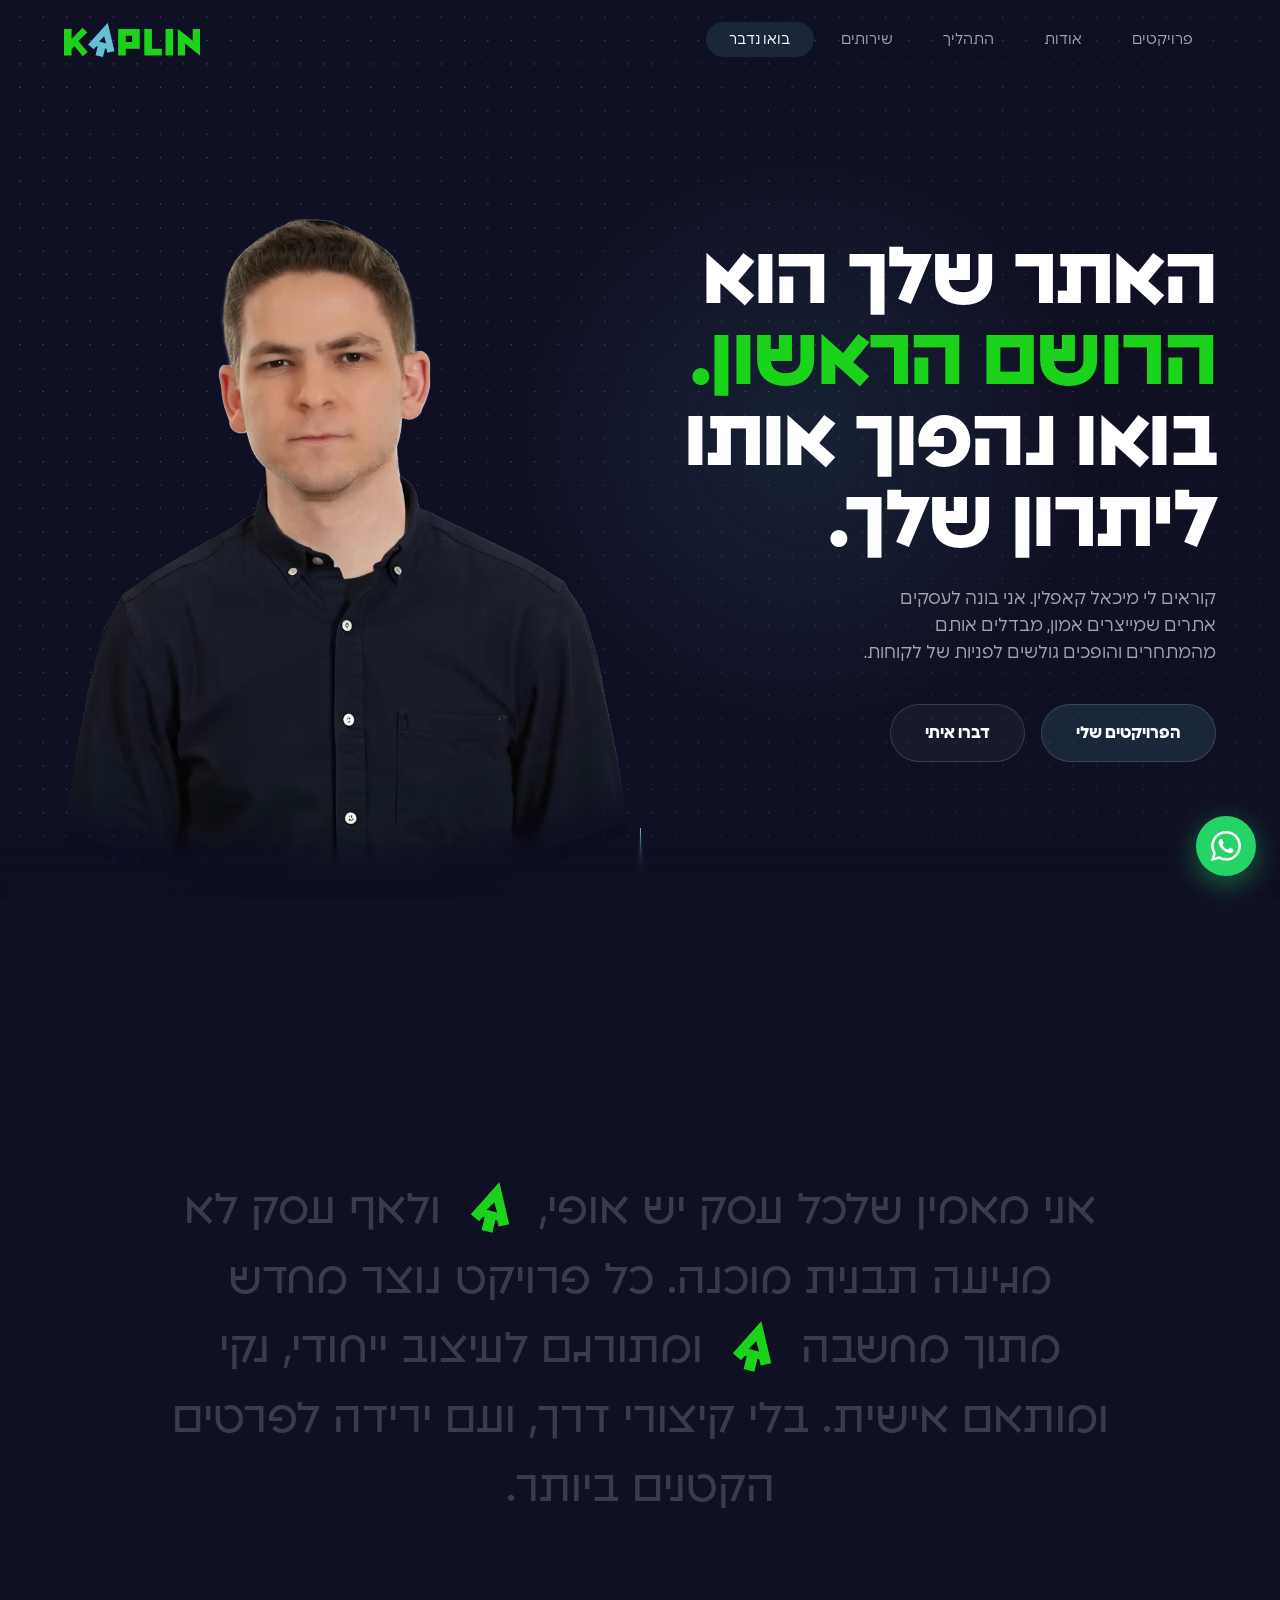
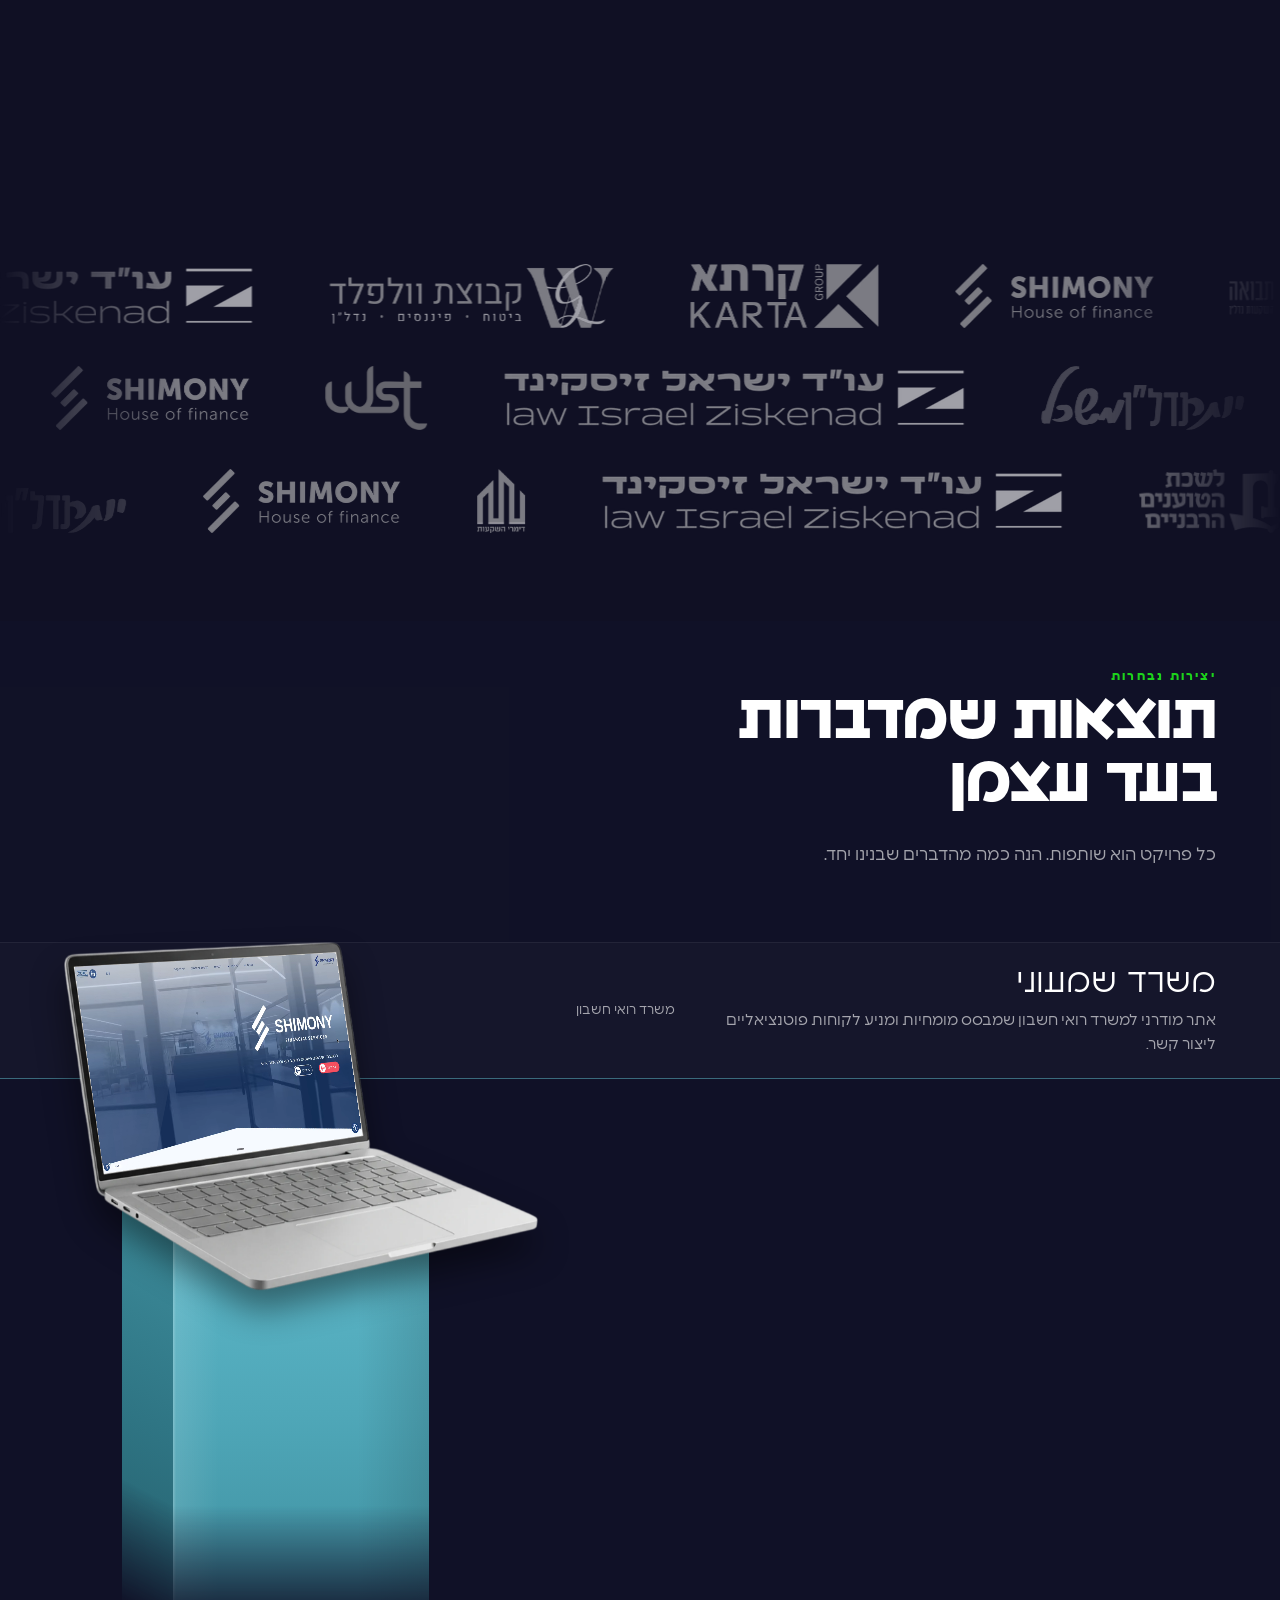
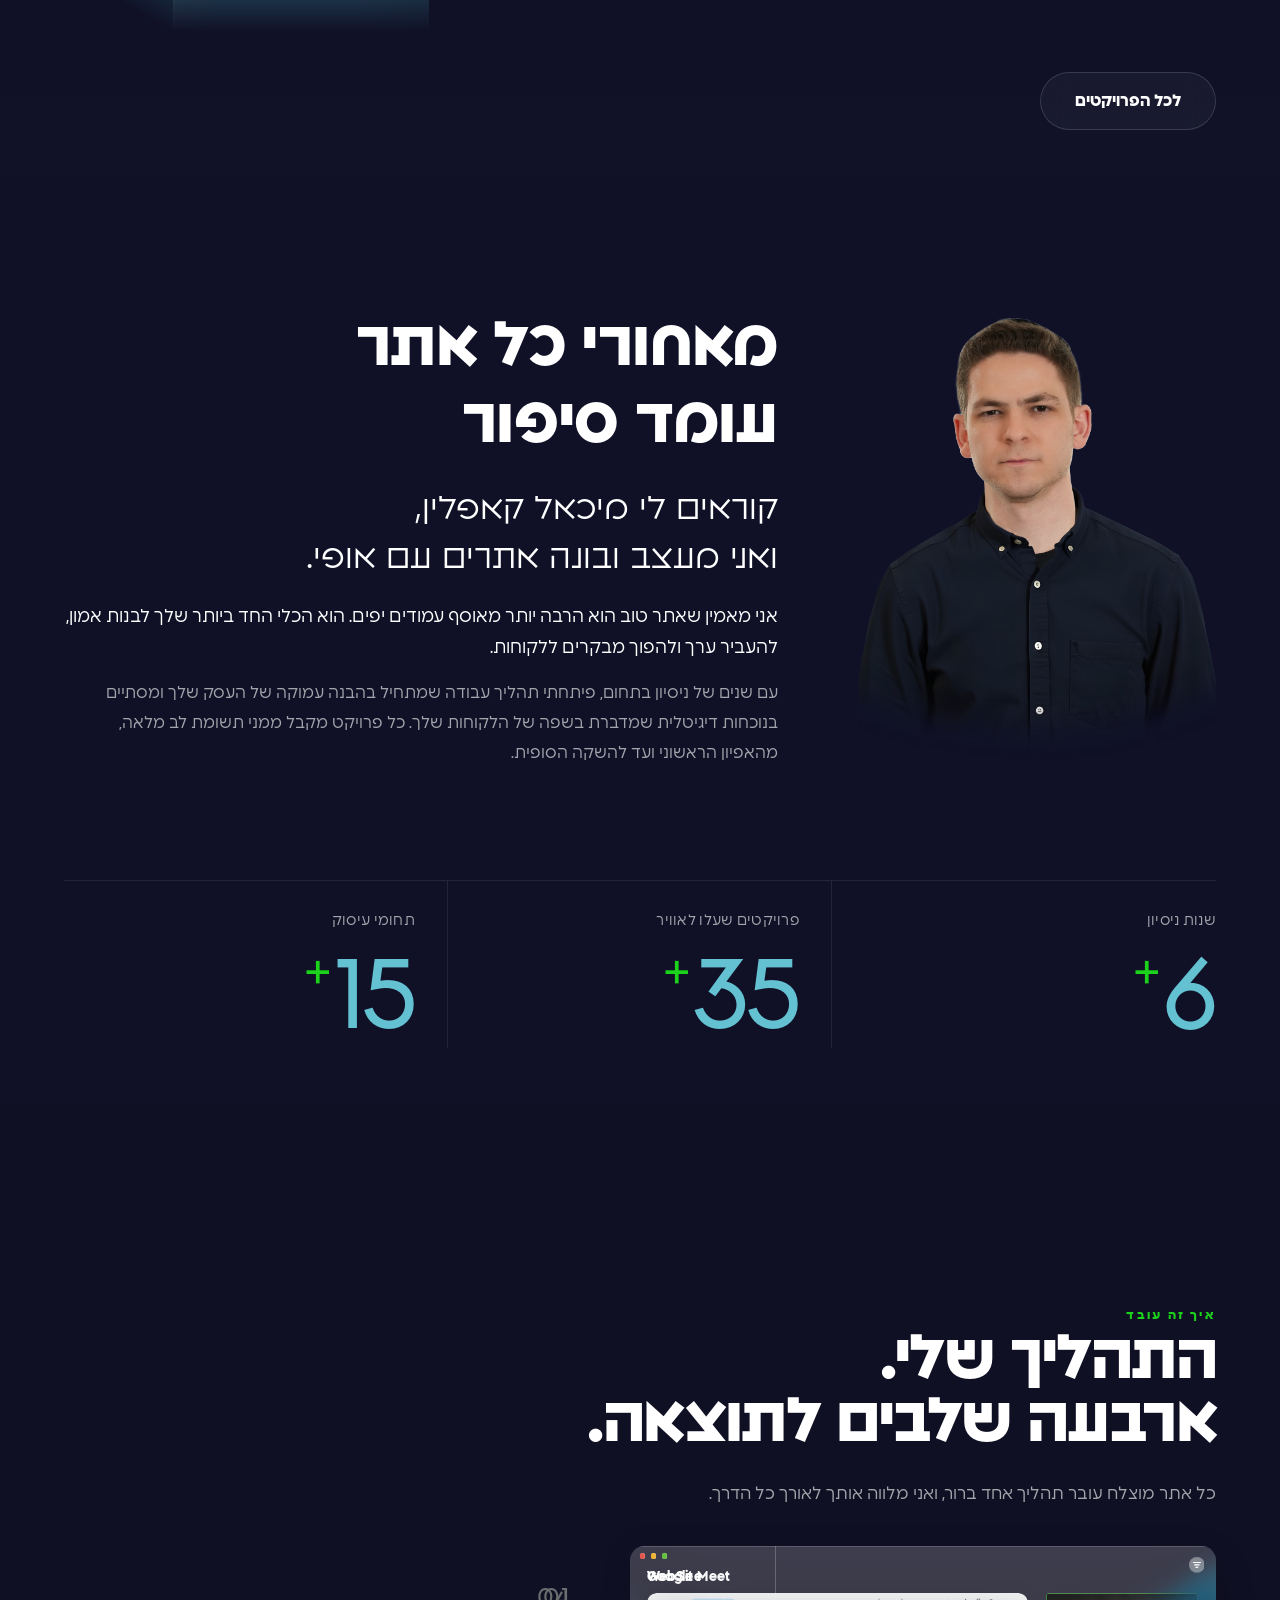
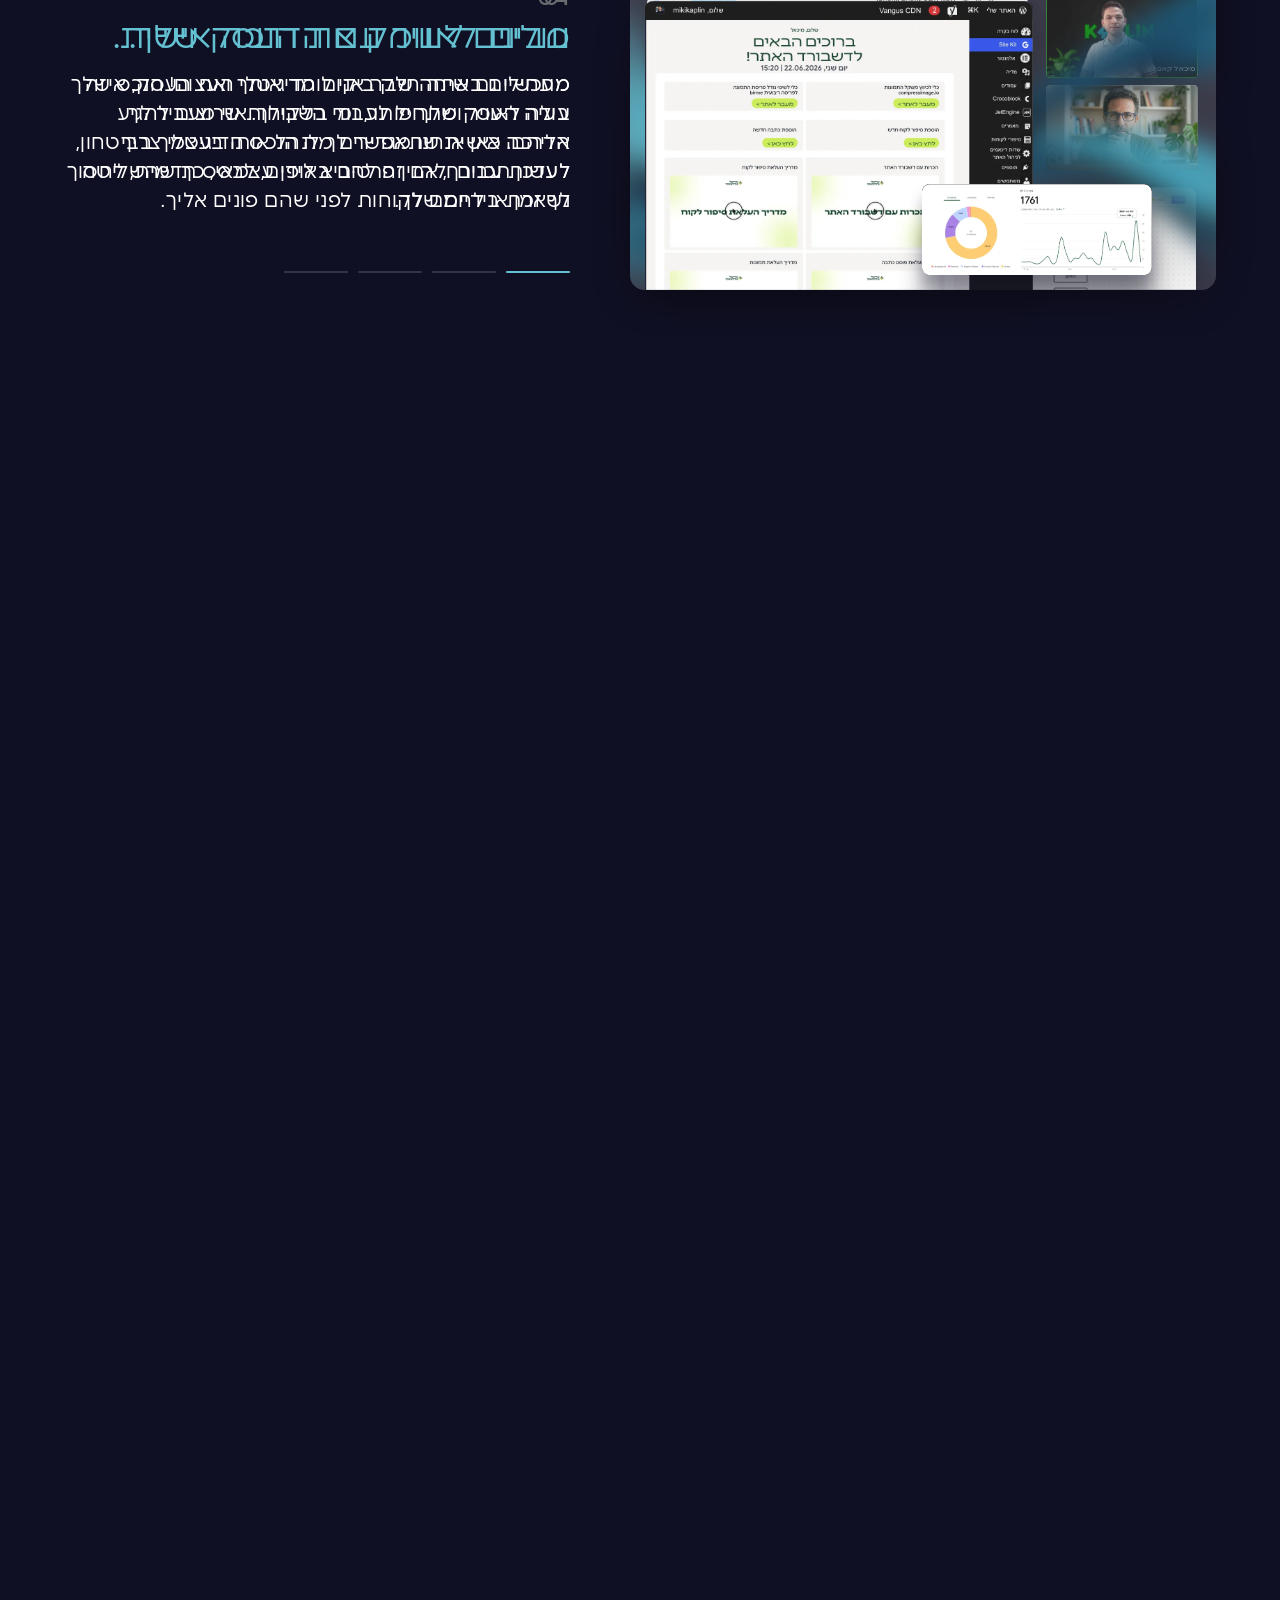
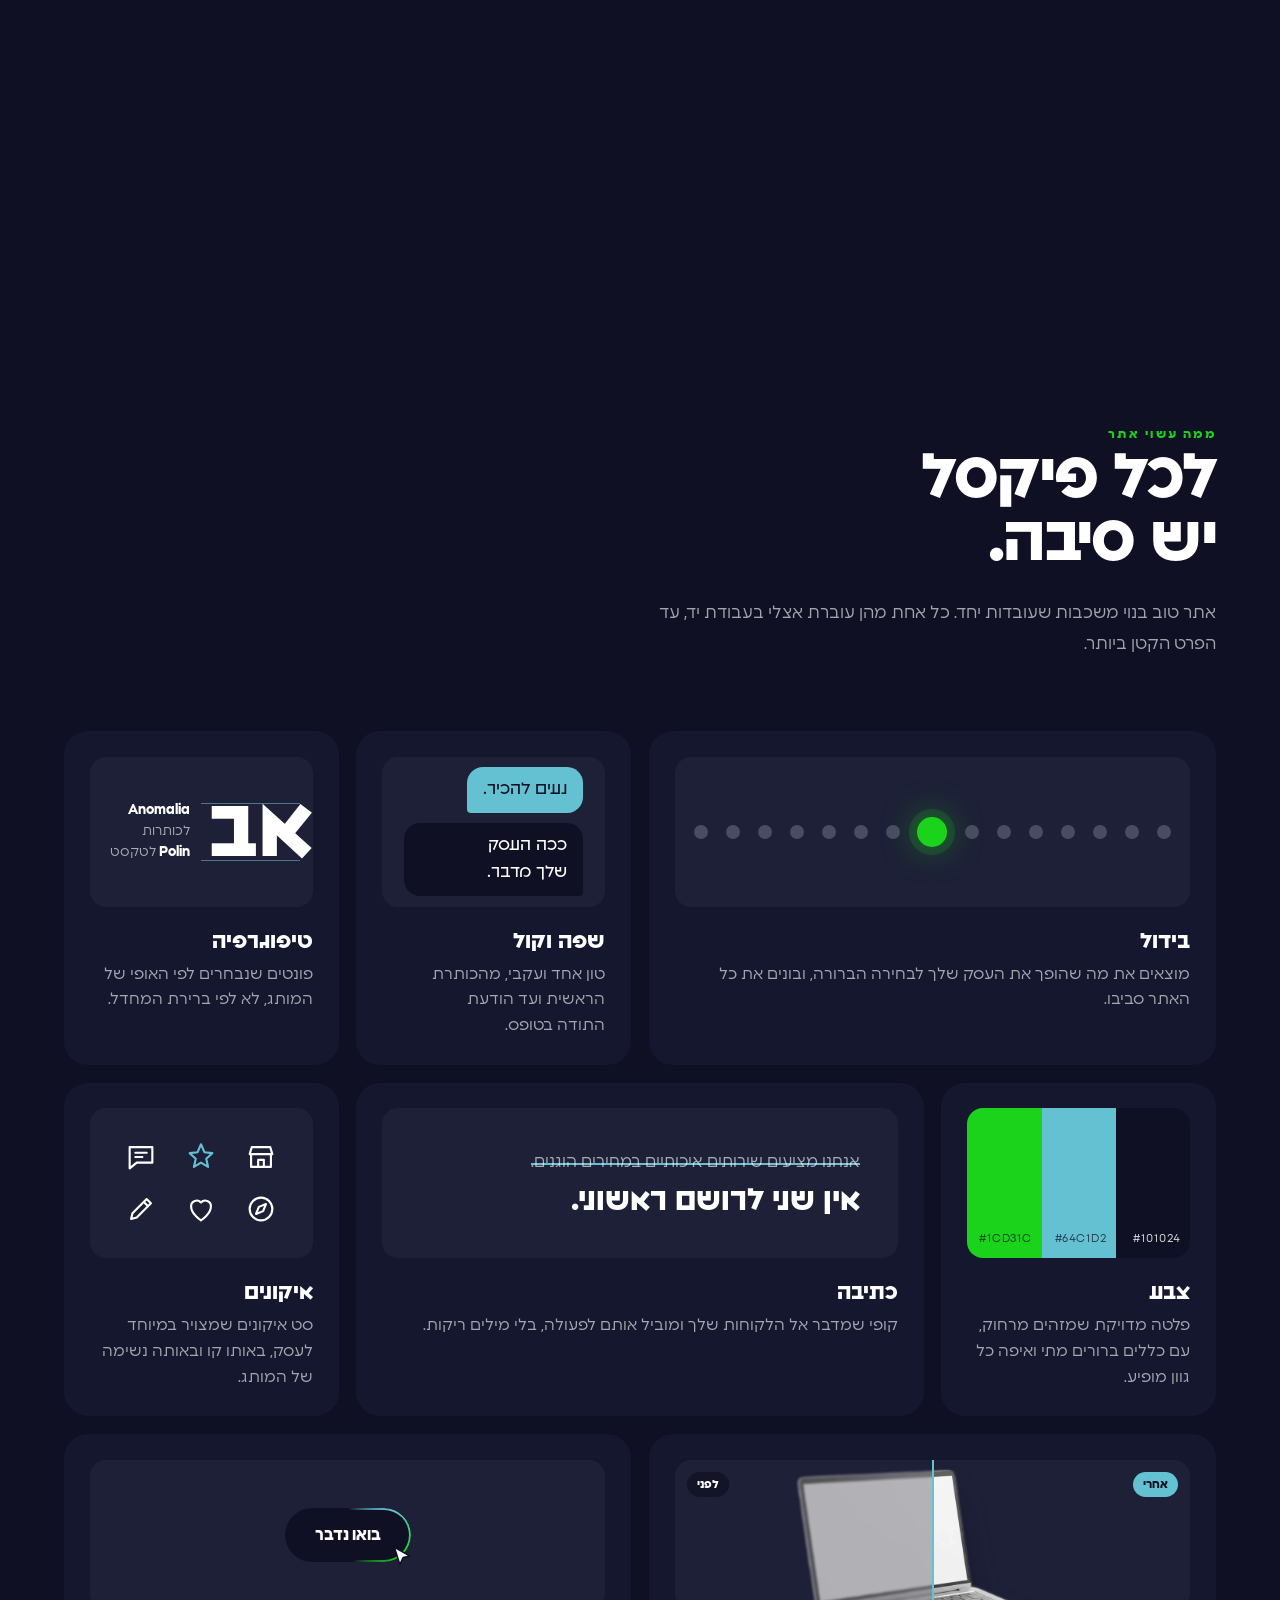
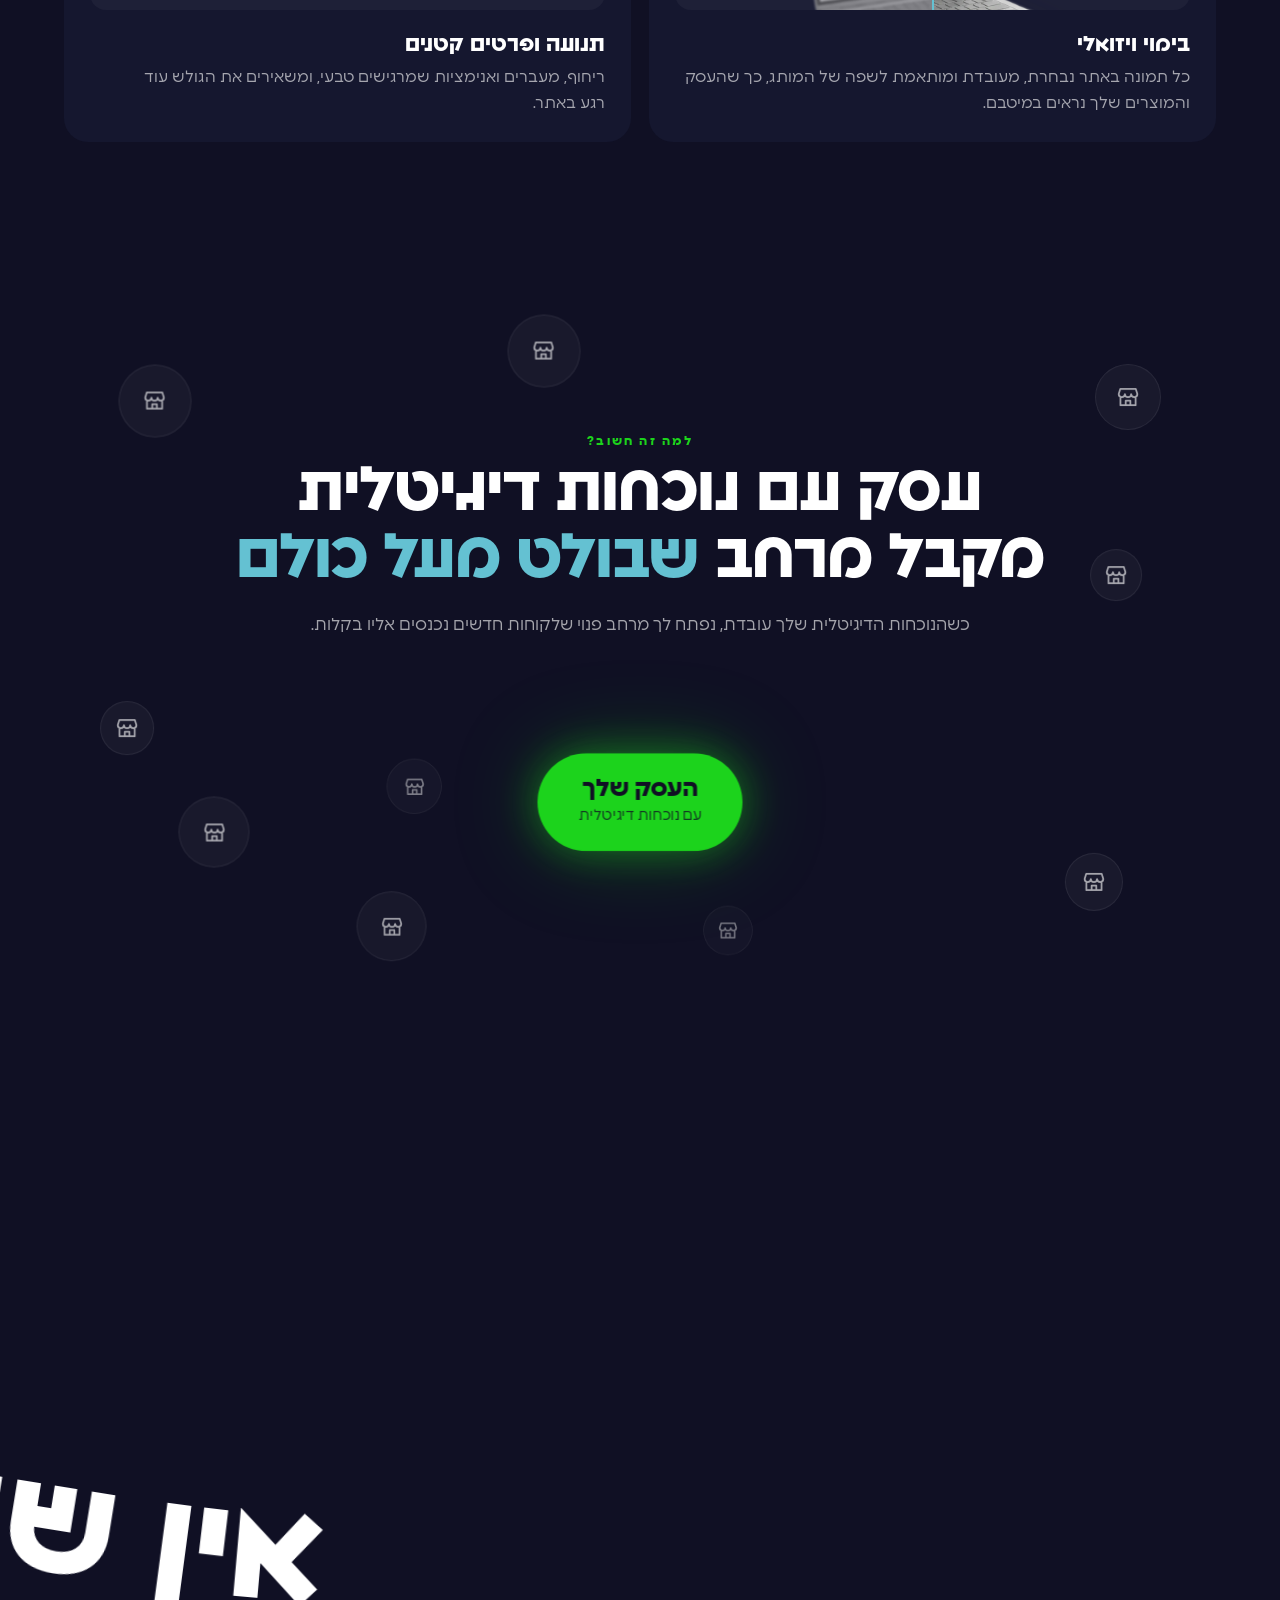
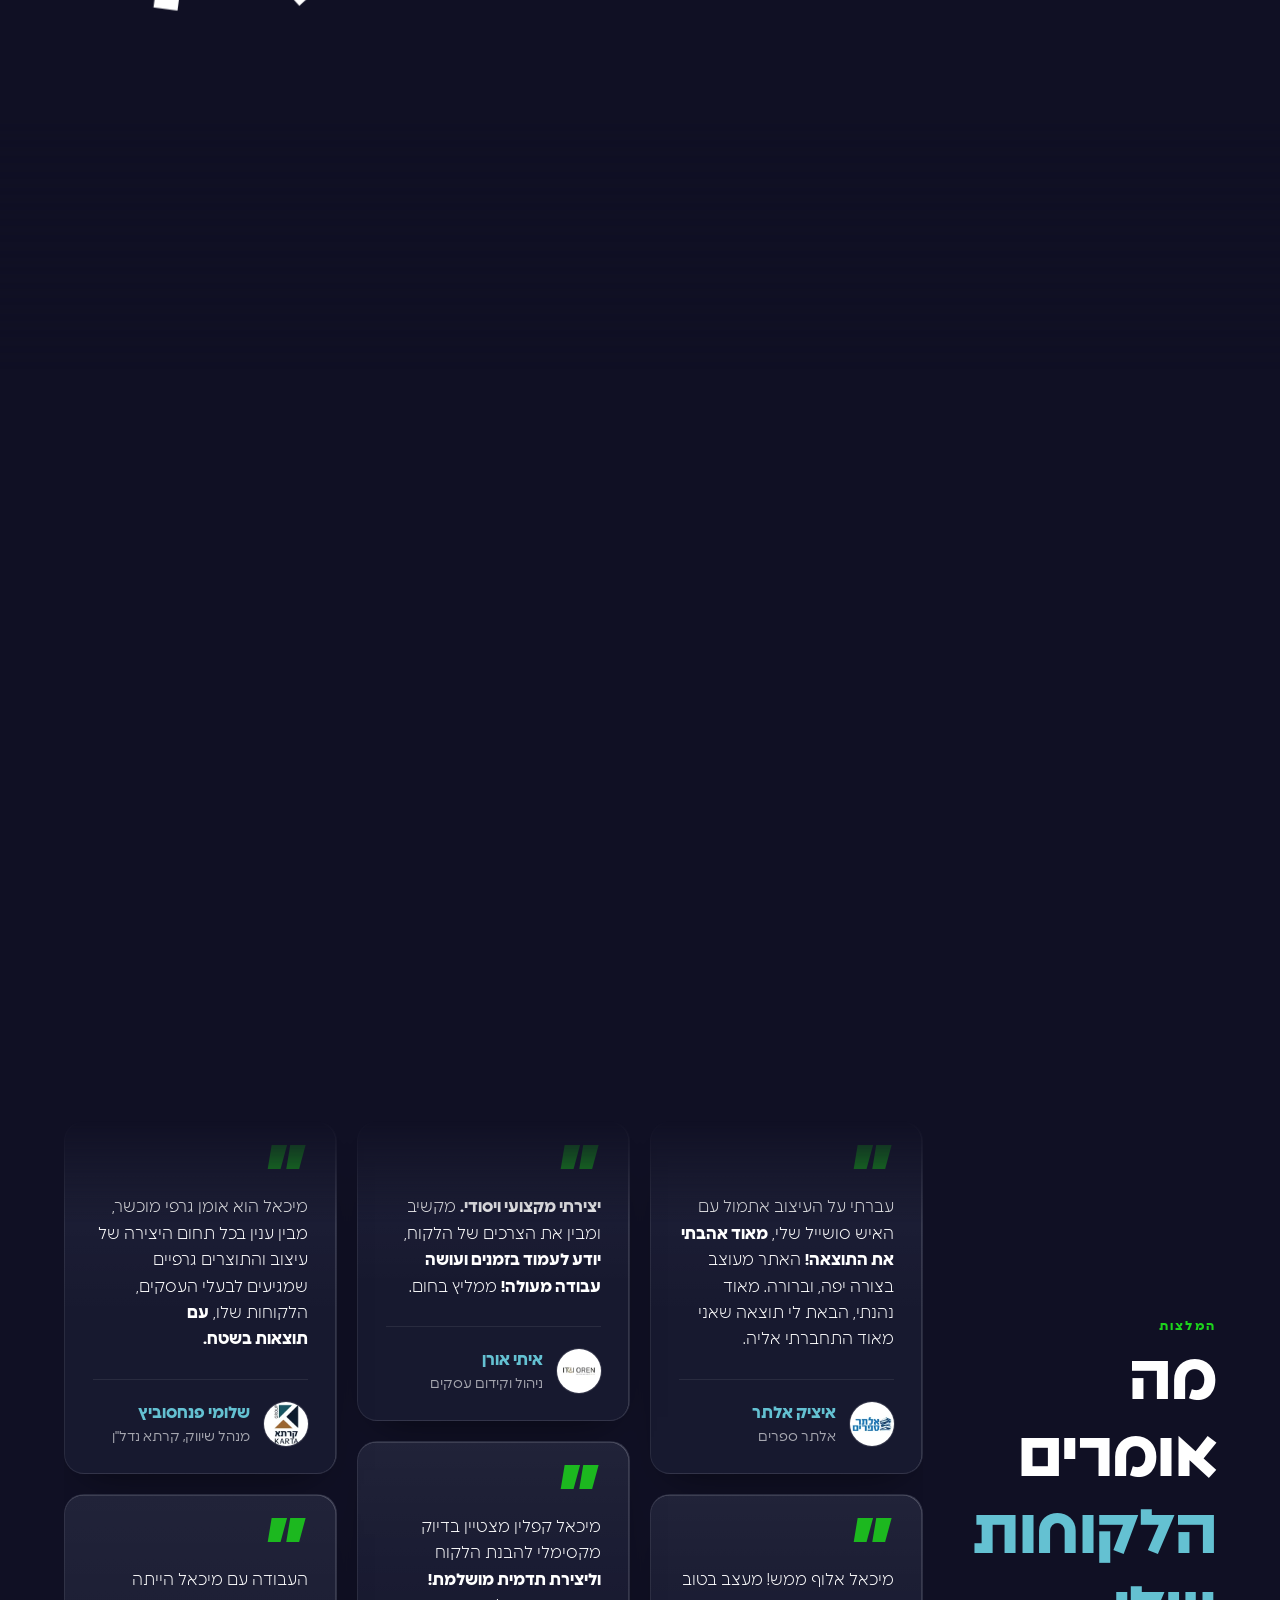
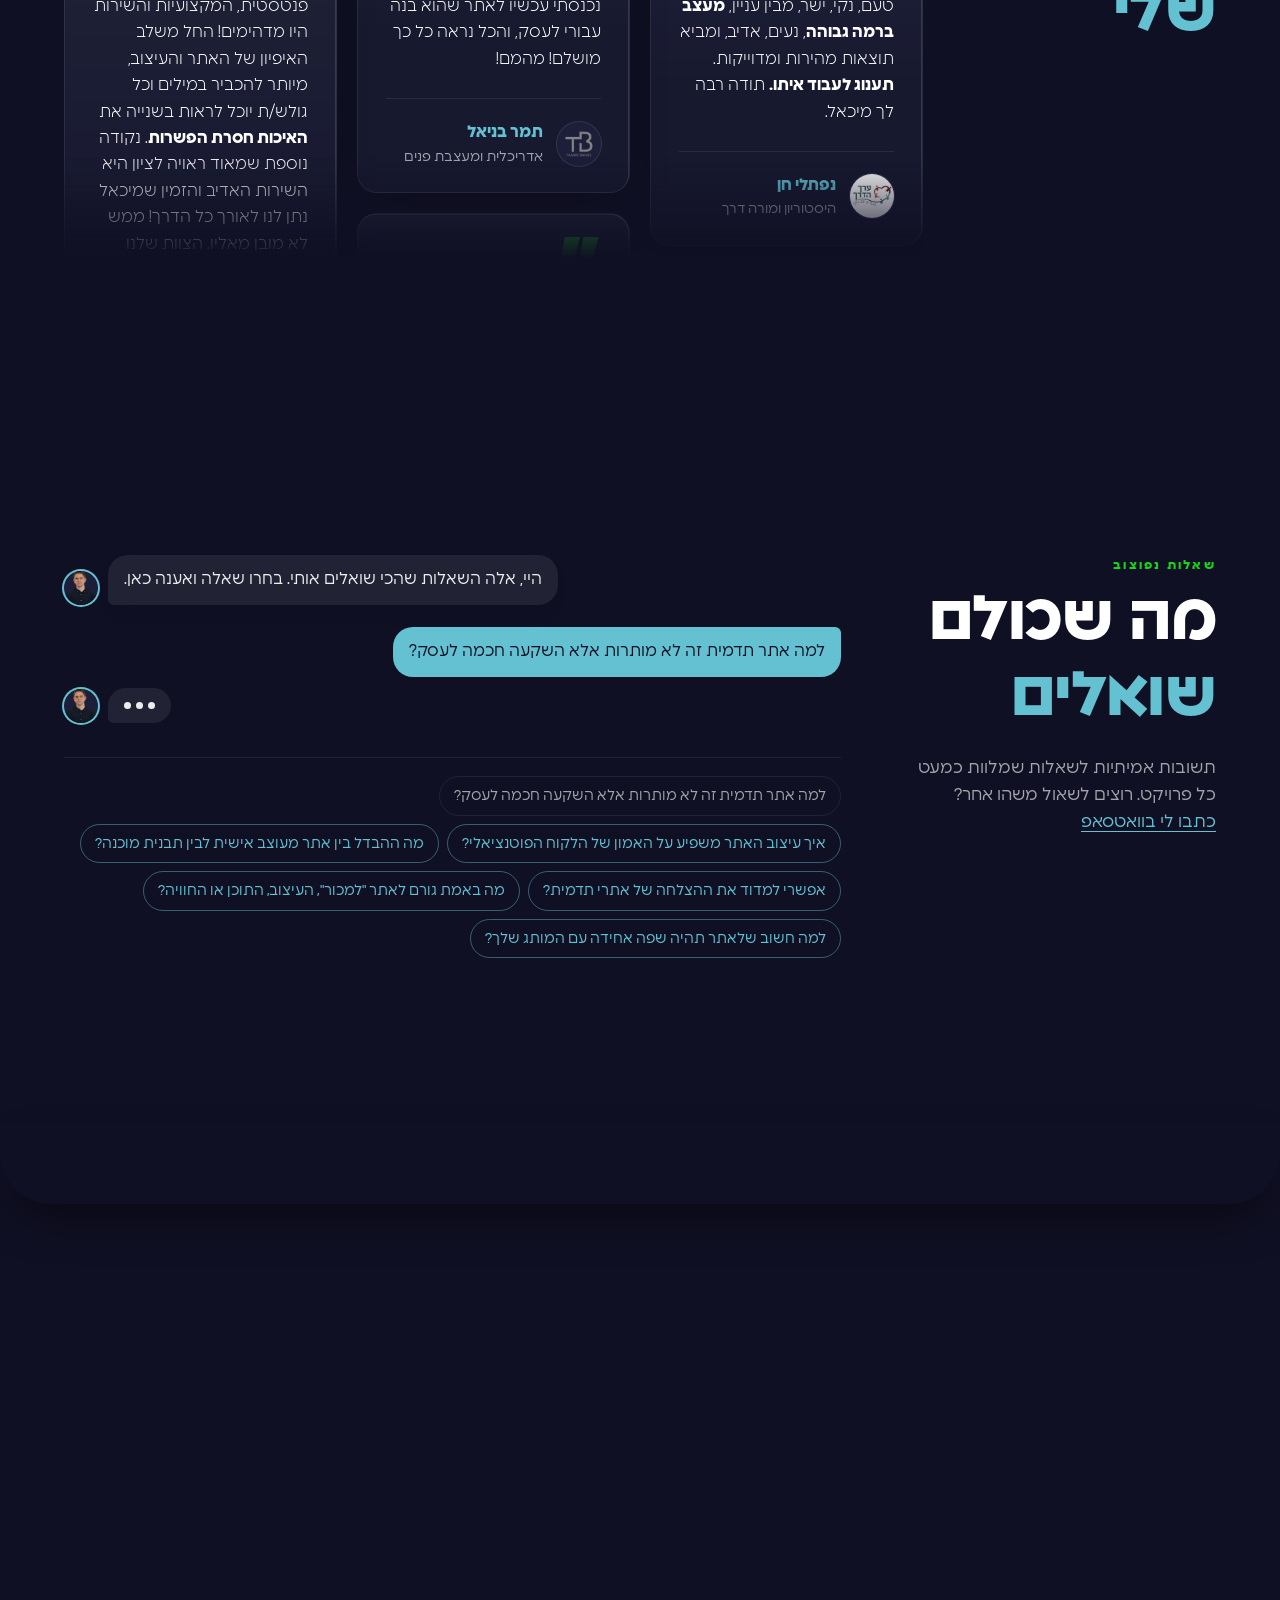
==== commit aa2baae5: "Case pages: scope per project, client descriptor instead of field, no years - 'מה עשיתי': אפיון/עיצו" ====
--- a/index.html
+++ b/index.html
@@ -201,7 +201,7 @@
                 <span class="work-name" data-text="משרד שמעוני">משרד שמעוני</span>
                 <span class="work-desc">אתר מודרני למשרד רואי חשבון שמבסס מומחיות ומניע לקוחות פוטנציאליים ליצור קשר.</span>
               </span>
-              <span class="work-meta">רואי חשבון<br />2024</span>
+              <span class="work-meta">משרד רואי חשבון</span>
             </a>
             <div class="work-thumb" aria-hidden="true"><img class="work-poster" src="images/portfolio/shimony-poster.webp" alt="" loading="lazy" decoding="async" width="1280" height="690" /></div>
           </li>
@@ -211,7 +211,7 @@
                 <span class="work-name" data-text="תמר בניאל">תמר בניאל</span>
                 <span class="work-desc">אתר תדמית למעצבת פנים ואדריכלית: עיצוב גריד מדויק לכל אורך האתר, הצגת פרויקטים ואזור בלוג מרשים.</span>
               </span>
-              <span class="work-meta">עיצוב פנים ואדריכלות</span>
+              <span class="work-meta">סטודיו לעיצוב פנים ואדריכלות</span>
             </a>
             <div class="work-thumb" aria-hidden="true"><img class="work-poster" src="images/portfolio/tamar-baniel-poster.webp" alt="" loading="lazy" decoding="async" width="1280" height="690" /></div>
           </li>
@@ -231,7 +231,7 @@
                 <span class="work-name" data-text="לשכת הטוענים הרבניים">לשכת הטוענים הרבניים</span>
                 <span class="work-desc">מיתוג מחדש ובניית נוכחות דיגיטלית חדשה לארגון מקצועי מוביל: אתר שמשדר סמכות, נגישות ואמינות.</span>
               </span>
-              <span class="work-meta">מוסדות מקצועיים<br />2024</span>
+              <span class="work-meta">הכתובת למתדיינים ולמייצגים בבתי הדין</span>
             </a>
             <div class="work-thumb" aria-hidden="true"><img class="work-poster" src="images/portfolio/lishkatoanim-poster.webp" alt="" loading="lazy" decoding="async" width="1280" height="690" /></div>
           </li>
@@ -241,7 +241,7 @@
                 <span class="work-name" data-text="סילימנט">סילימנט</span>
                 <span class="work-desc">אתר תדמית לחברת גבס ודקורציה, עם מערכת הדמיה שבה הלקוח מרכיב את התקרה שלו שלב אחר שלב ורואה את התוצאה בלייב.</span>
               </span>
-              <span class="work-meta">גבס ודקורציה</span>
+              <span class="work-meta">חברת גבס ודקורציה</span>
             </a>
             <div class="work-thumb" aria-hidden="true"><img class="work-poster" src="images/portfolio/element-poster.webp" alt="" loading="lazy" decoding="async" width="1280" height="690" /></div>
           </li>
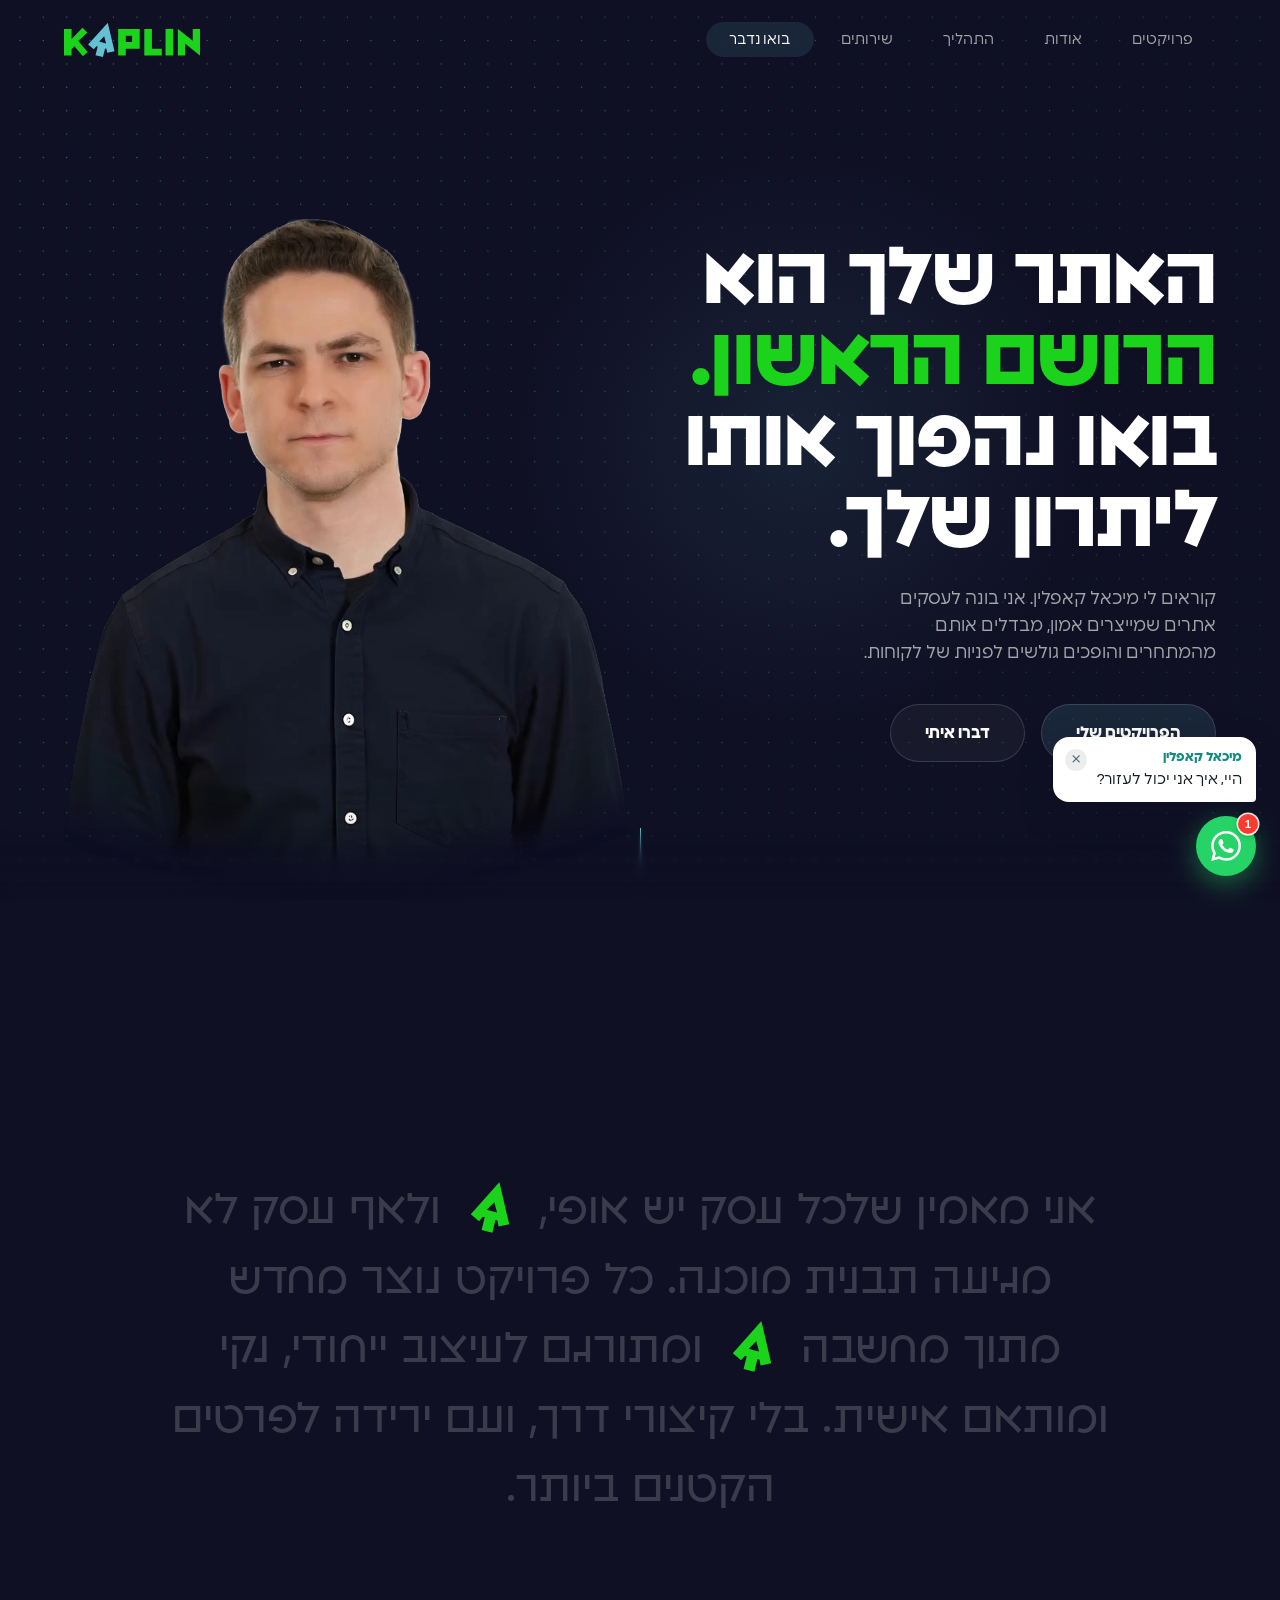
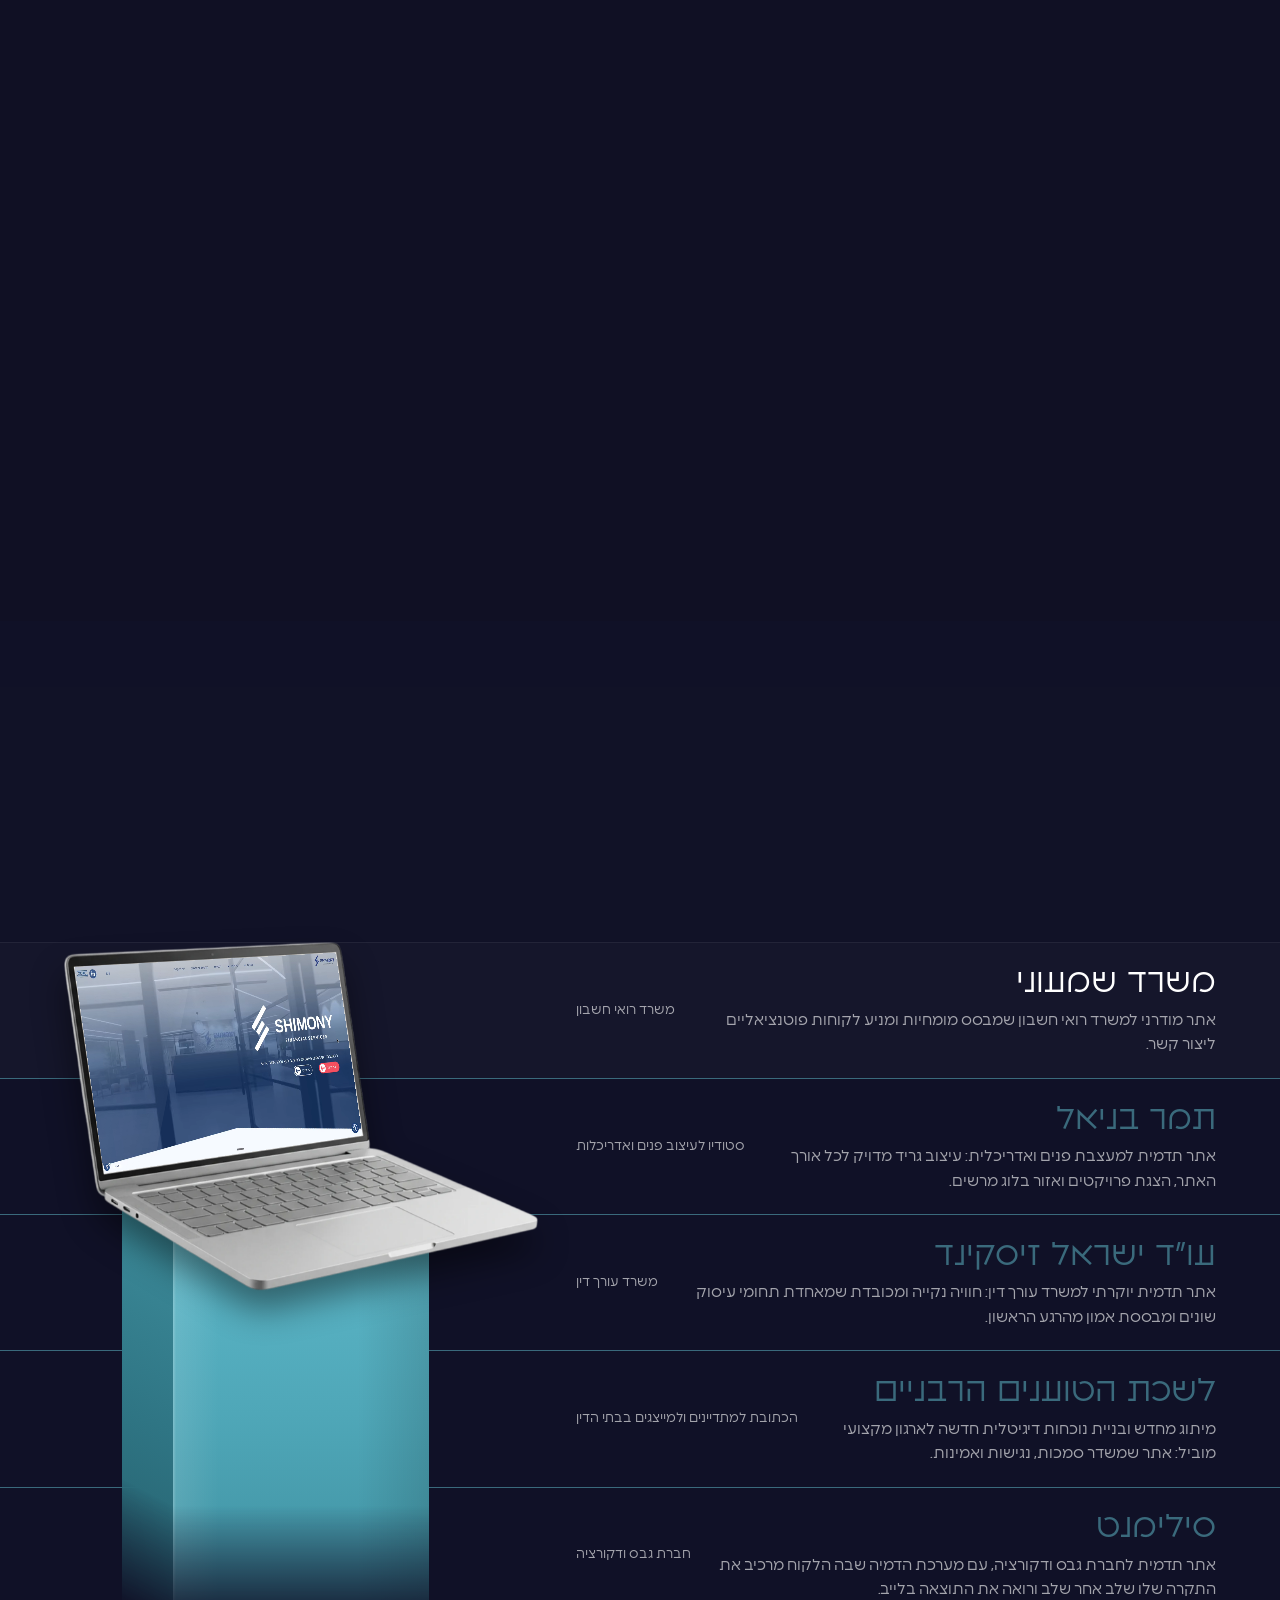
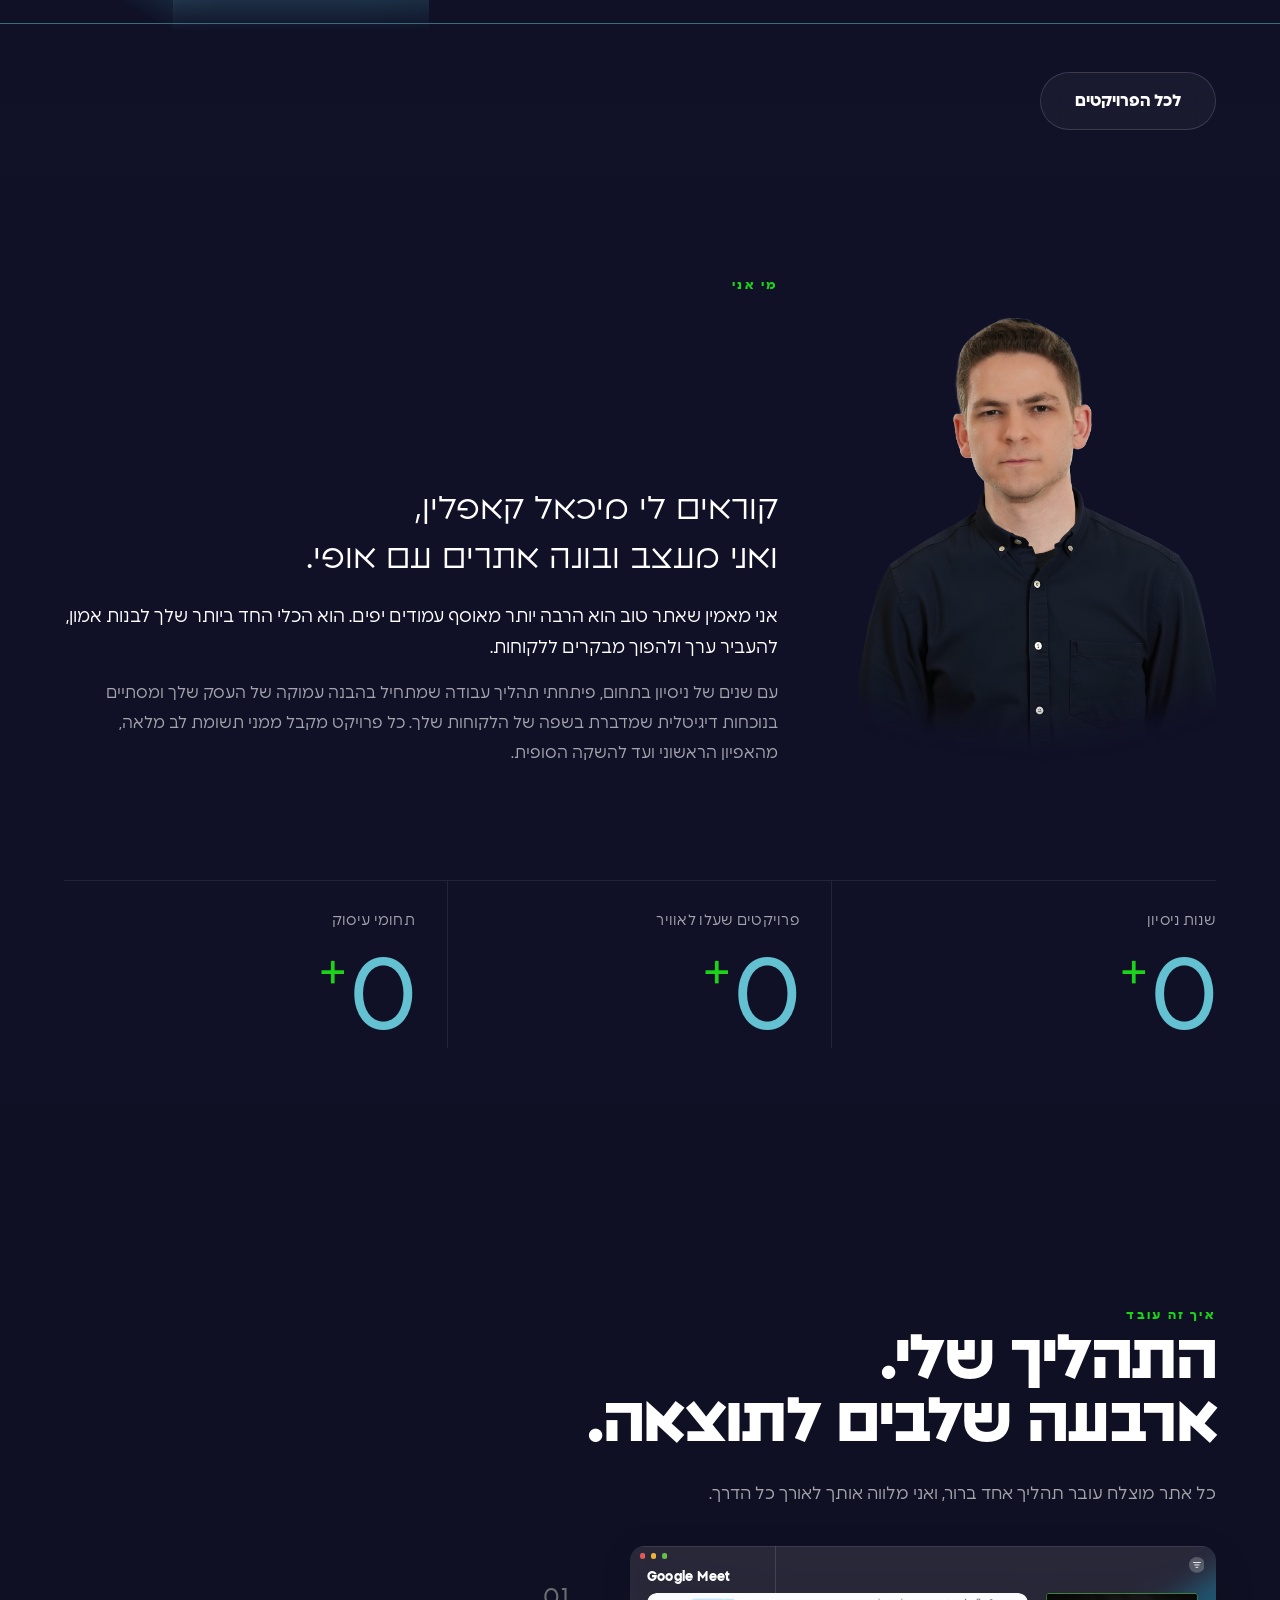
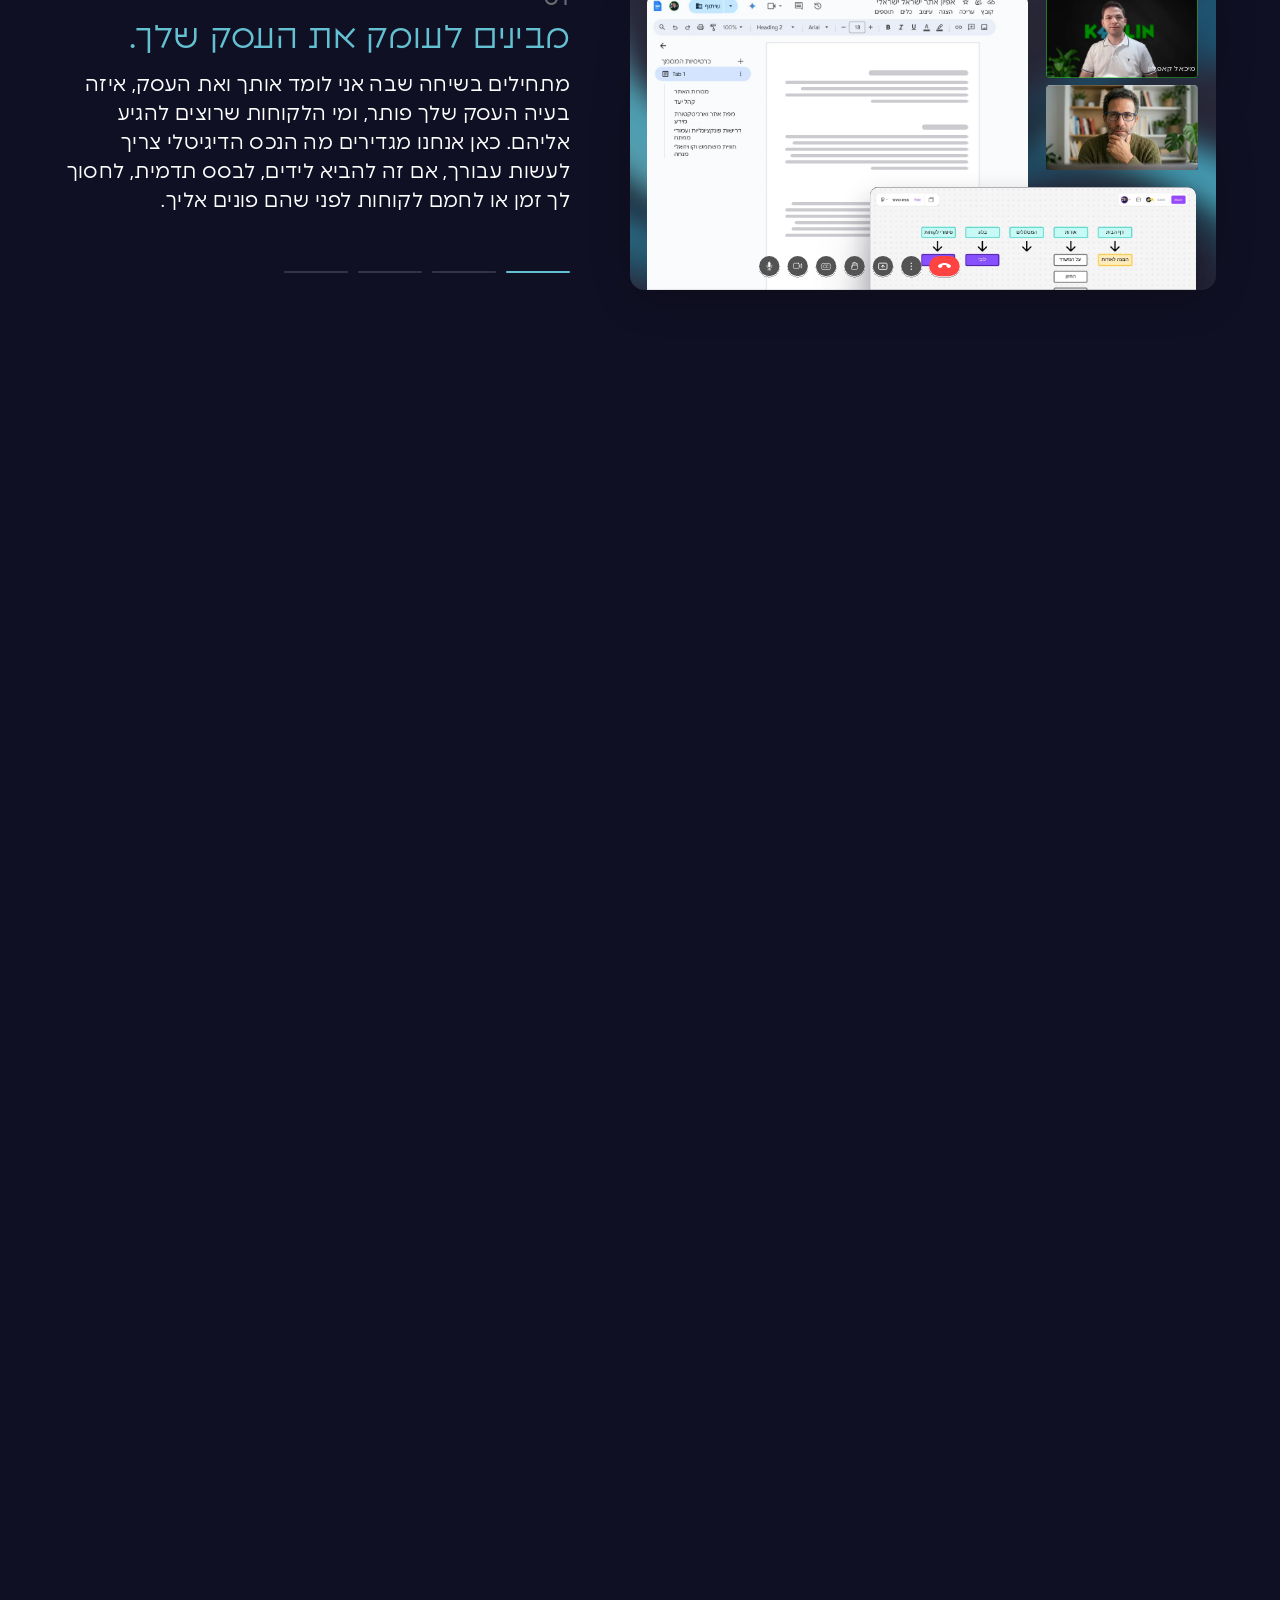
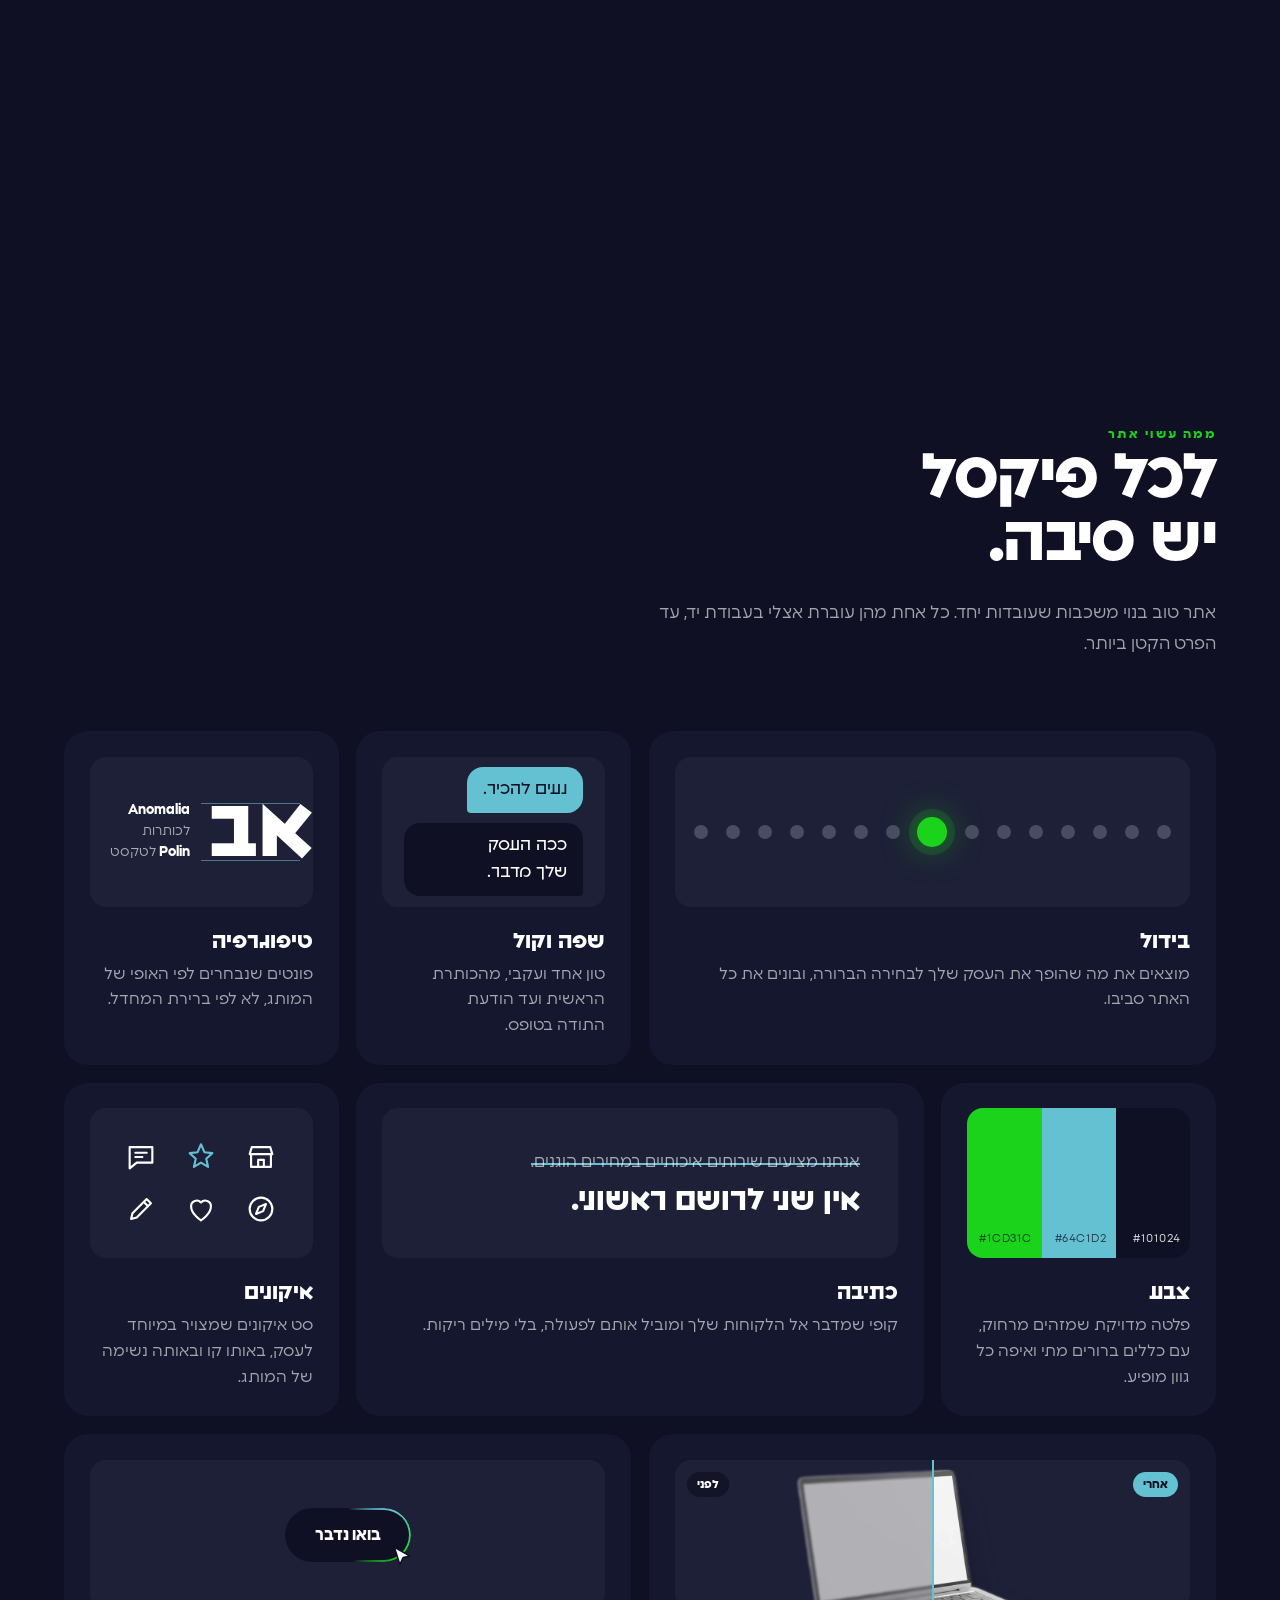
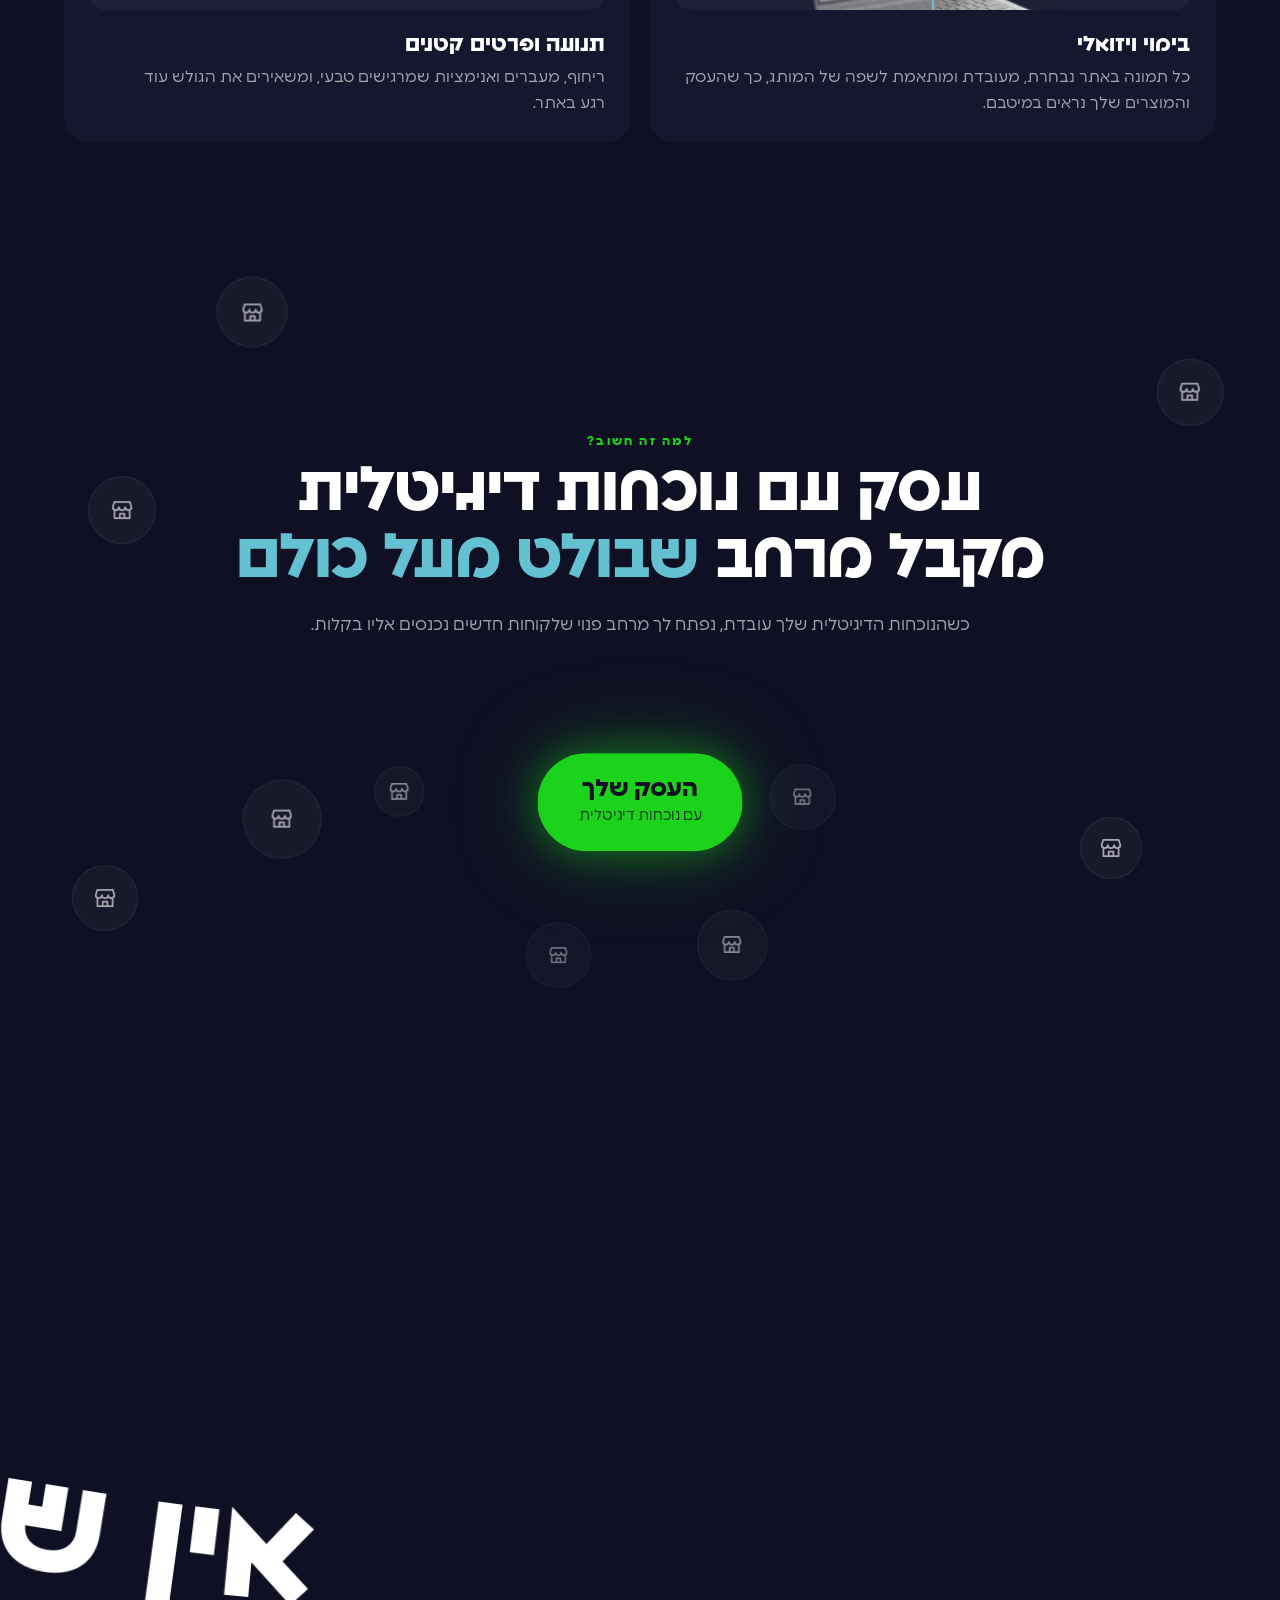
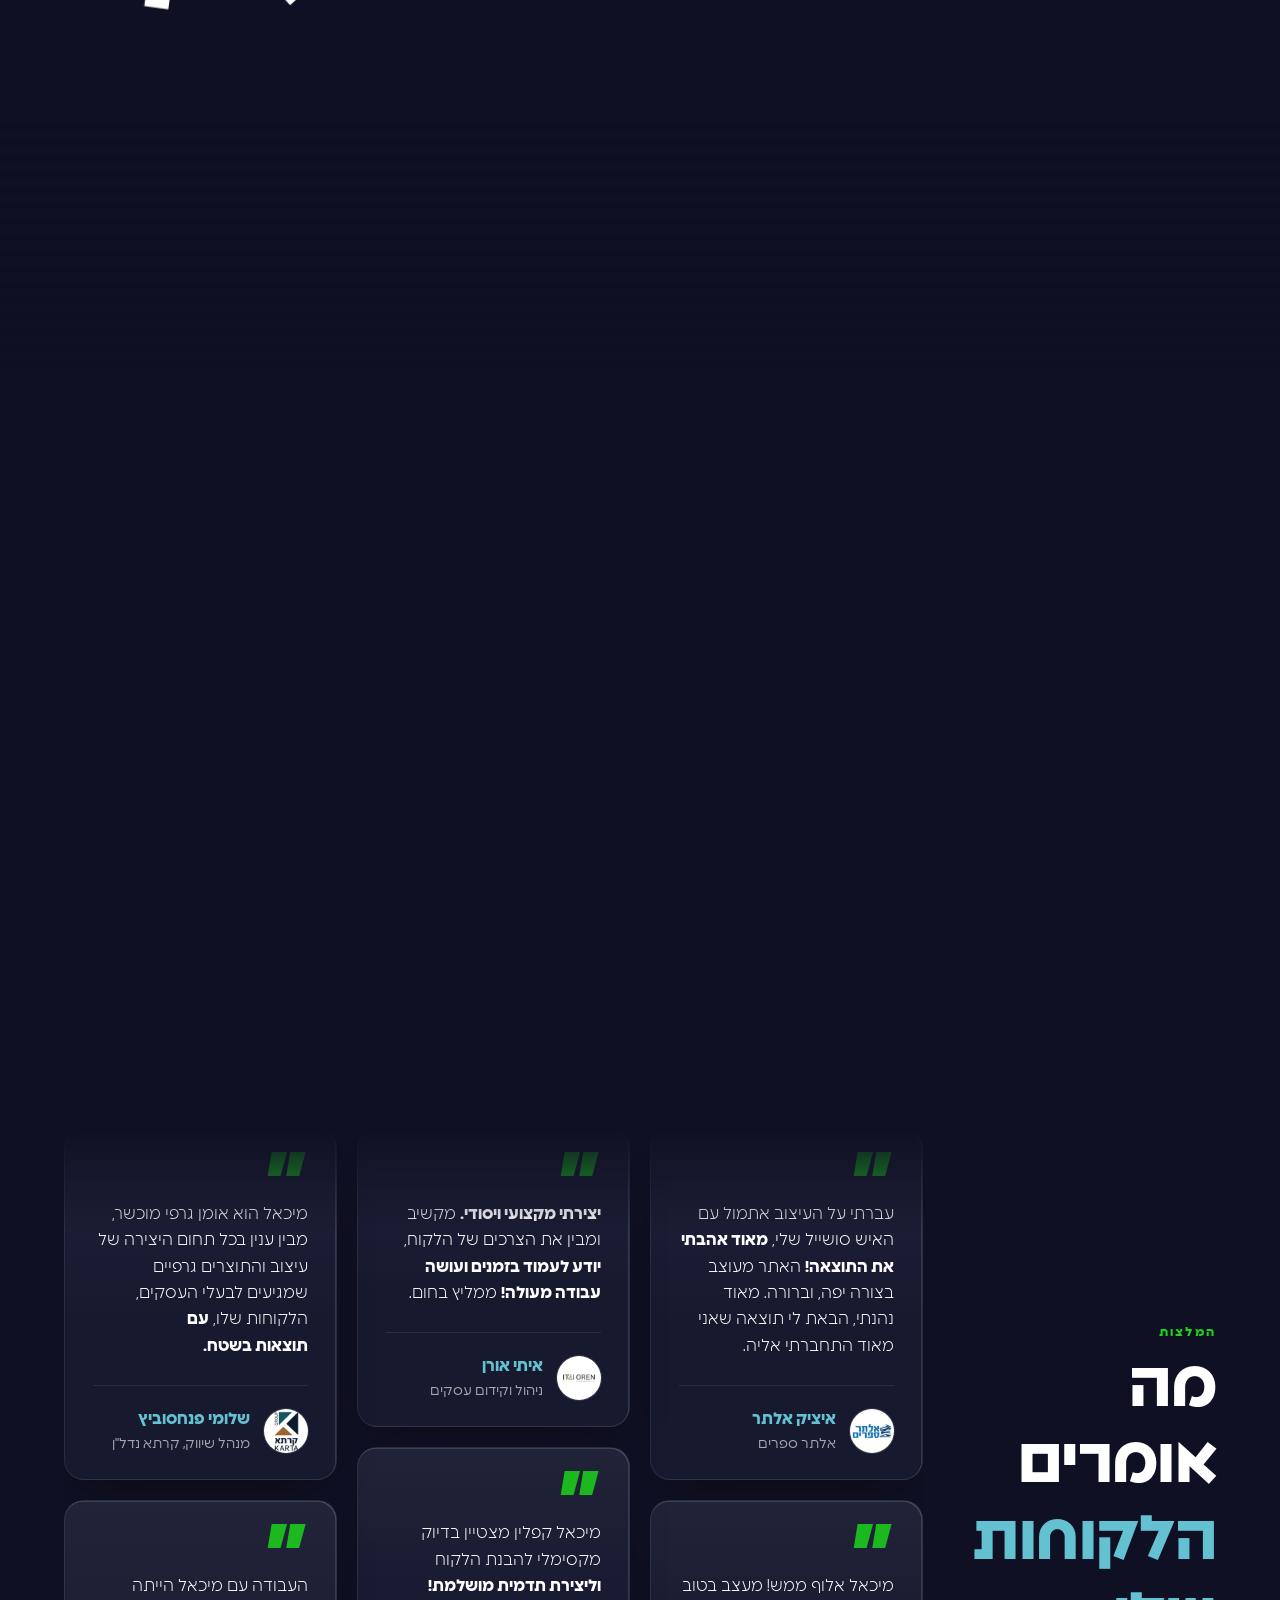
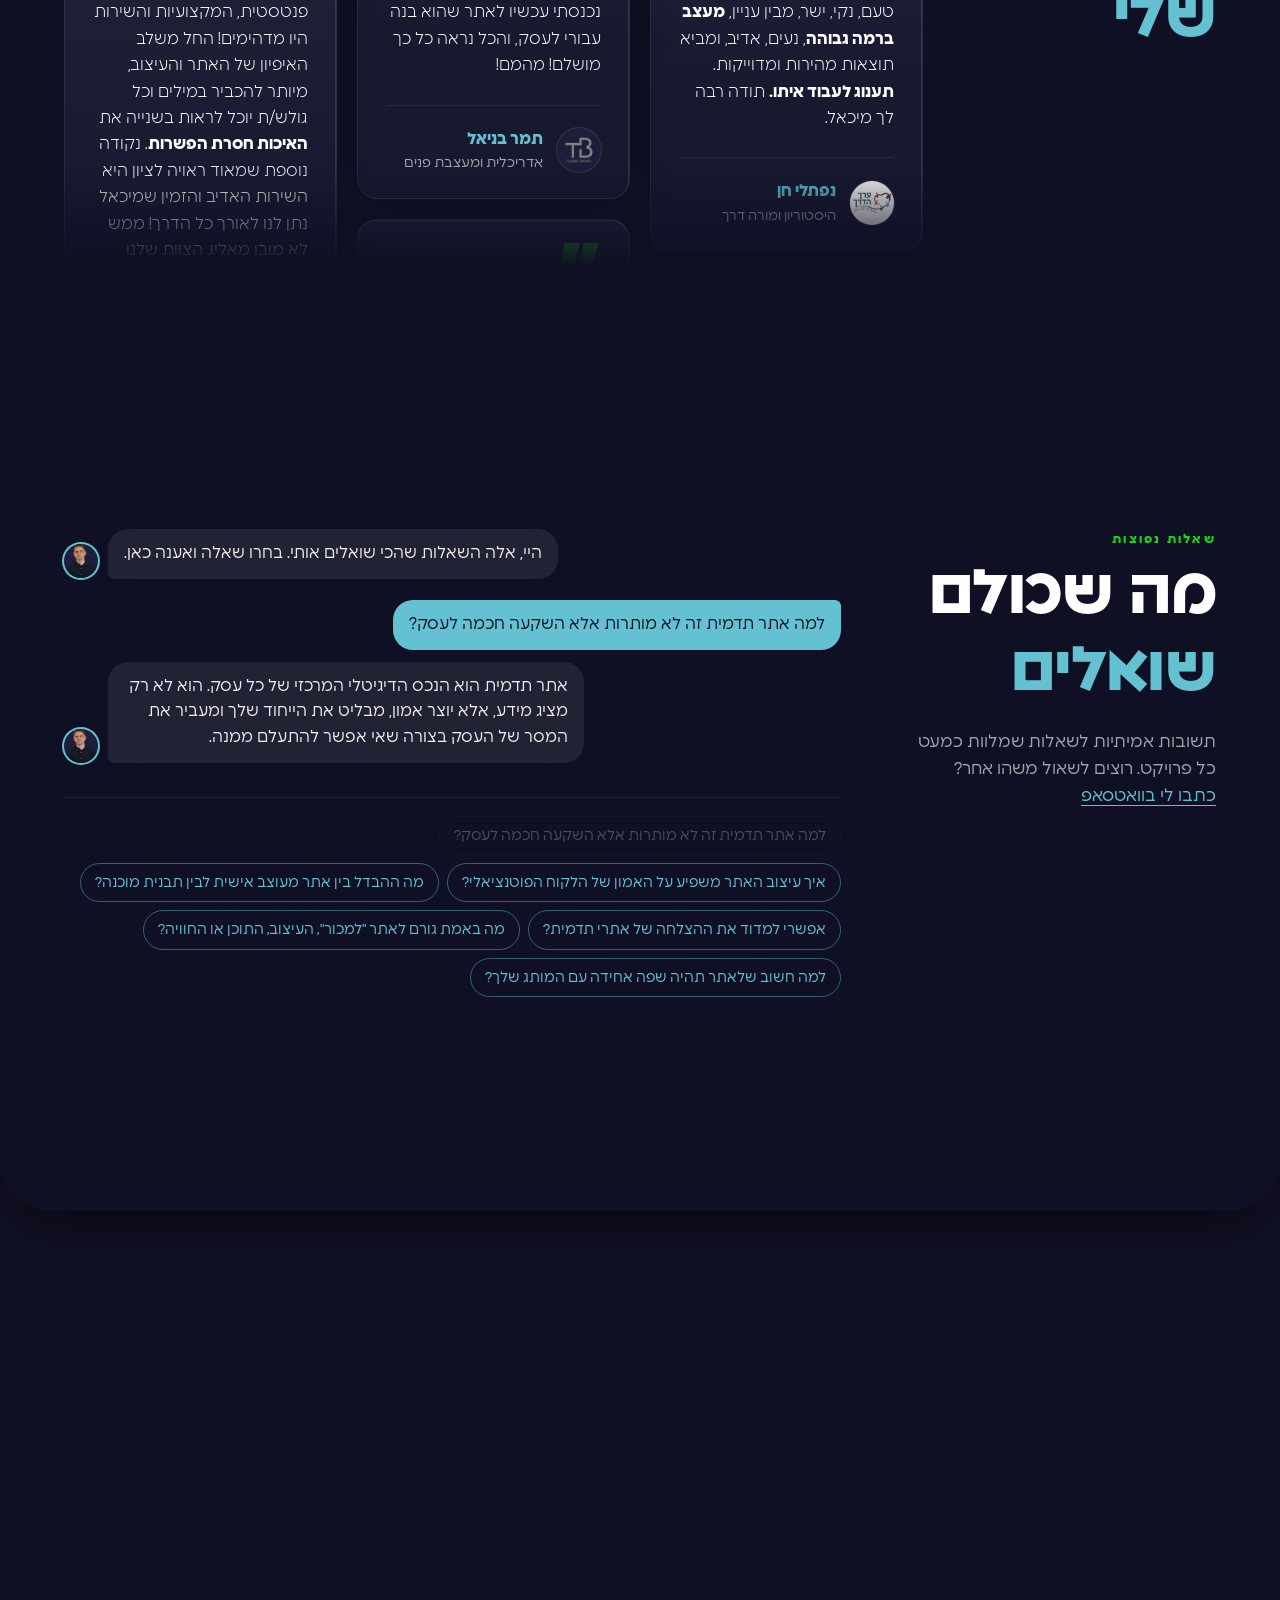
==== commit 4b684ee9: "Bump style.css cache version Co-Authored-By: Claude Opus 5.5 <noreply@anthropic.com> Claude-Session:" ====
--- a/index.html
+++ b/index.html
@@ -13,7 +13,7 @@
   <link href="https://fonts.googleapis.com/css2?family=Heebo:wght@300;400;500;600;700;800;900&display=swap" rel="stylesheet" />
   <link rel="preload" href="fonts/anomalia-bold-aaa.woff2" as="font" type="font/woff2" crossorigin />
   <script>if (/[?&]quotes\b/.test(location.search)) document.documentElement.classList.add("show-quotes"); if (/[?&]hero2\b/.test(location.search)) document.documentElement.classList.add("show-hero2");</script>
-  <link rel="stylesheet" href="style.css?v=66" />
+  <link rel="stylesheet" href="style.css?v=67" />
 </head>
 <body>
 
--- a/style.css
+++ b/style.css
@@ -65,6 +65,10 @@
   --accent: #64C1D2;
   --accent-2: #1CD31C;
   --accent-glow: rgba(100,193,210,0.18);
+  /* Michael's "חצי כחול" (half blue): the secondary navy #232338 at 50%.
+     Use it whenever he asks for a semi-transparent blue surface. */
+  --blue-2: #232338;
+  --blue-half: rgba(35,35,56,0.5);
   --text: #ffffff;
   --text-muted: rgba(255,255,255,0.62);
   --radius: 12px;
